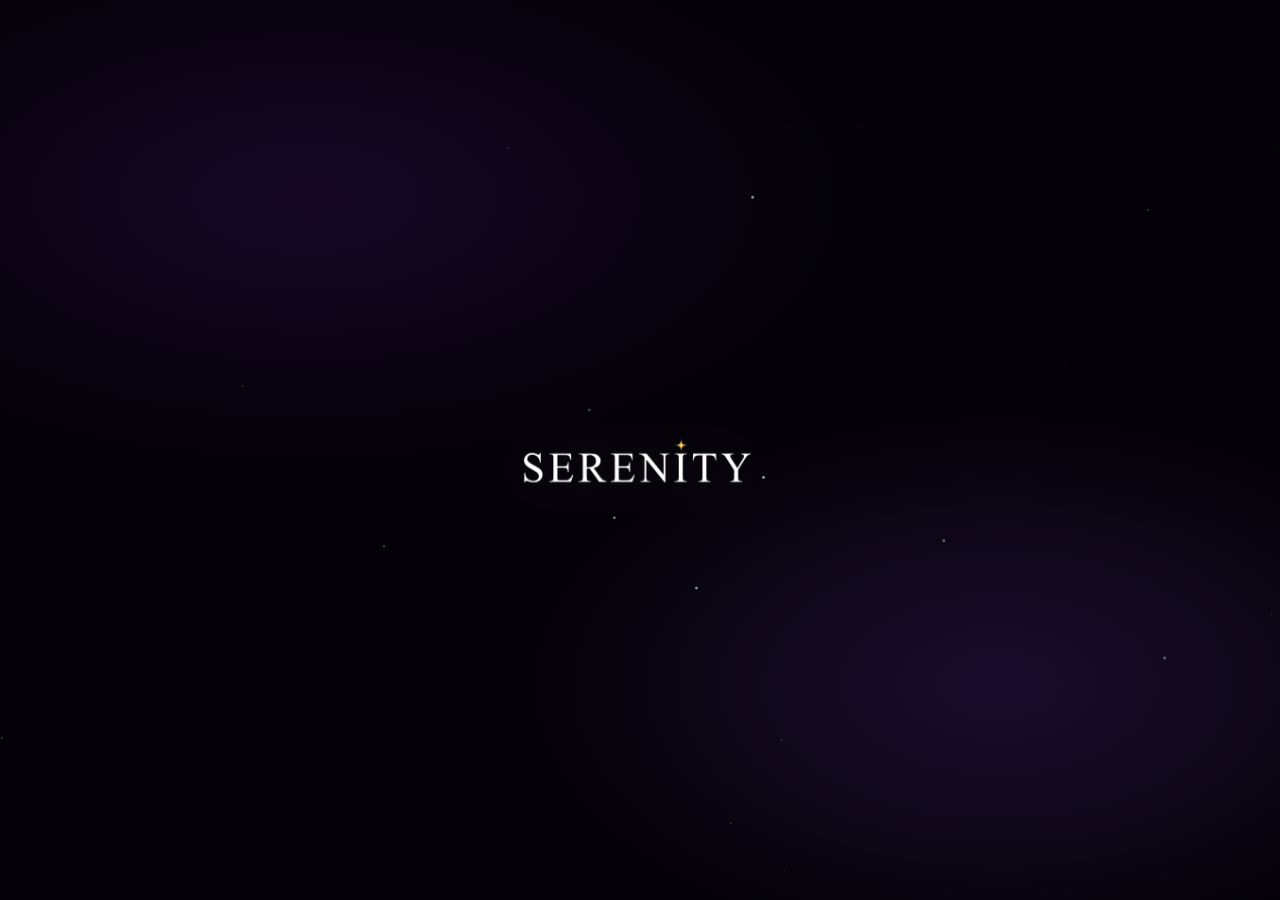
==== docs/index.html @ 7f27462a "refactor: update UI styling and content Enhance the Serenity flow component styling and refine the p" ====
<!doctype html>
<html lang="es" class="dark scroll-smooth">
  <head>
    <meta charset="UTF-8" />
    <meta name="viewport" content="width=device-width, initial-scale=1.0, viewport-fit=cover" />
    <title>Serenity</title>
    <meta
      name="description"
      content="Tienes un brillo único e irrepetible en esta galaxia. Descubre el significado, la desfragmentación del emblema y la historia detrás de la promoción Serenity."
    />
    <meta property="og:title" content="Serenity — Emblema y Manifiesto de Promoción" />
    <meta
      property="og:description"
      content="Tienes un brillo único e irrepetible en esta galaxia. Explora el emblema Serenity en una experiencia interactiva."
    />
    <meta property="og:type" content="website" />
    <meta name="twitter:card" content="summary_large_image" />
    <meta name="theme-color" content="#040208" />
    <link rel="preconnect" href="https://fonts.googleapis.com" />
    <link rel="preconnect" href="https://fonts.gstatic.com" crossorigin />
    <link
      href="https://fonts.googleapis.com/css2?family=Cormorant+Garamond:ital,wght@0,400;0,500;0,600;0,700;1,400;1,600&family=Plus+Jakarta+Sans:wght@400;500;600;700&display=swap"
      rel="stylesheet"
    />
    <script type="module" crossorigin src="./assets/index-DFd62iaF.js"></script>
    <link rel="stylesheet" crossorigin href="./assets/index-D1GmH9B_.css">
  </head>
  <body class="bg-[#040208] text-[#F5F0FC] antialiased selection:bg-[#D900FF]/30 selection:text-white">
    <div id="root"></div>
  </body>
</html>
---- docs/assets/index-D1GmH9B_.css ----
/*! tailwindcss v4.3.5 | MIT License | https://tailwindcss.com */
@layer properties{@supports (((-webkit-hyphens:none)) and (not (margin-trim:block))) or ((-moz-orient:inline) and (not (color:rgb(from red r g b)))){*,:before,:after,::backdrop{--tw-translate-x:0;--tw-translate-y:0;--tw-translate-z:0;--tw-rotate-x:initial;--tw-rotate-y:initial;--tw-rotate-z:initial;--tw-skew-x:initial;--tw-skew-y:initial;--tw-pan-x:initial;--tw-pan-y:initial;--tw-pinch-zoom:initial;--tw-space-y-reverse:0;--tw-border-style:solid;--tw-gradient-position:initial;--tw-gradient-from:#0000;--tw-gradient-via:#0000;--tw-gradient-to:#0000;--tw-gradient-stops:initial;--tw-gradient-via-stops:initial;--tw-gradient-from-position:0%;--tw-gradient-via-position:50%;--tw-gradient-to-position:100%;--tw-leading:initial;--tw-font-weight:initial;--tw-tracking:initial;--tw-shadow:0 0 #0000;--tw-shadow-color:initial;--tw-shadow-alpha:100%;--tw-inset-shadow:0 0 #0000;--tw-inset-shadow-color:initial;--tw-inset-shadow-alpha:100%;--tw-ring-color:initial;--tw-ring-shadow:0 0 #0000;--tw-inset-ring-color:initial;--tw-inset-ring-shadow:0 0 #0000;--tw-ring-inset:initial;--tw-ring-offset-width:0px;--tw-ring-offset-color:#fff;--tw-ring-offset-shadow:0 0 #0000;--tw-blur:initial;--tw-brightness:initial;--tw-contrast:initial;--tw-grayscale:initial;--tw-hue-rotate:initial;--tw-invert:initial;--tw-opacity:initial;--tw-saturate:initial;--tw-sepia:initial;--tw-drop-shadow:initial;--tw-drop-shadow-color:initial;--tw-drop-shadow-alpha:100%;--tw-drop-shadow-size:initial;--tw-backdrop-blur:initial;--tw-backdrop-brightness:initial;--tw-backdrop-contrast:initial;--tw-backdrop-grayscale:initial;--tw-backdrop-hue-rotate:initial;--tw-backdrop-invert:initial;--tw-backdrop-opacity:initial;--tw-backdrop-saturate:initial;--tw-backdrop-sepia:initial;--tw-duration:initial;--tw-ease:initial;--tw-scale-x:1;--tw-scale-y:1;--tw-scale-z:1;--tw-outline-style:solid}}}@layer theme{:root,:host{--font-sans:"Plus Jakarta Sans", ui-sans-serif, system-ui, -apple-system, sans-serif;--font-serif:"Cormorant Garamond", Georgia, Cambria, "Times New Roman", serif;--font-mono:ui-monospace, SFMono-Regular, Menlo, Monaco, Consolas, "Liberation Mono", "Courier New", monospace;--color-white:#fff;--spacing:.25rem;--text-xs:.75rem;--text-xs--line-height:calc(1 / .75);--text-sm:.875rem;--text-sm--line-height:calc(1.25 / .875);--text-base:1rem;--text-base--line-height:calc(1.5 / 1);--text-lg:1.125rem;--text-lg--line-height:calc(1.75 / 1.125);--text-xl:1.25rem;--text-xl--line-height:calc(1.75 / 1.25);--text-2xl:1.5rem;--text-2xl--line-height:calc(2 / 1.5);--text-3xl:1.875rem;--text-3xl--line-height:calc(2.25 / 1.875);--font-weight-medium:500;--font-weight-semibold:600;--tracking-tight:-.025em;--tracking-wide:.025em;--leading-tight:1.25;--leading-snug:1.375;--leading-relaxed:1.625;--radius-2xl:1rem;--radius-3xl:1.5rem;--ease-in:cubic-bezier(.4, 0, 1, 1);--ease-out:cubic-bezier(0, 0, .2, 1);--ease-in-out:cubic-bezier(.4, 0, .2, 1);--blur-md:12px;--blur-xl:24px;--blur-2xl:40px;--blur-3xl:64px;--default-transition-duration:.15s;--default-transition-timing-function:cubic-bezier(.4, 0, .2, 1);--default-font-family:var(--font-sans);--default-mono-font-family:var(--font-mono)}}@layer base{*,:after,:before,::backdrop{box-sizing:border-box;border:0 solid;margin:0;padding:0}::file-selector-button{box-sizing:border-box;border:0 solid;margin:0;padding:0}html,:host{-webkit-text-size-adjust:100%;tab-size:4;line-height:1.5;font-family:var(--default-font-family,-apple-system, BlinkMacSystemFont, "Segoe UI", Roboto, "Helvetica Neue", "Noto Sans", Arial, sans-serif, "Apple Color Emoji", "Segoe UI Emoji", "Segoe UI Symbol", "Noto Color Emoji");font-feature-settings:var(--default-font-feature-settings,normal);font-variation-settings:var(--default-font-variation-settings,normal);-webkit-tap-highlight-color:transparent}hr{height:0;color:inherit;border-top-width:1px}abbr:where([title]){-webkit-text-decoration:underline dotted;text-decoration:underline dotted}h1,h2,h3,h4,h5,h6{font-size:inherit;font-weight:inherit}a{color:inherit;-webkit-text-decoration:inherit;-webkit-text-decoration:inherit;-webkit-text-decoration:inherit;-webkit-text-decoration:inherit;text-decoration:inherit}b,strong{font-weight:bolder}code,kbd,samp,pre{font-family:var(--default-mono-font-family,ui-monospace, SFMono-Regular, Menlo, Monaco, Consolas, "Liberation Mono", "Courier New", monospace);font-feature-settings:var(--default-mono-font-feature-settings,normal);font-variation-settings:var(--default-mono-font-variation-settings,normal);font-size:1em}small{font-size:80%}sub,sup{vertical-align:baseline;font-size:75%;line-height:0;position:relative}sub{bottom:-.25em}sup{top:-.5em}table{text-indent:0;border-color:inherit;border-collapse:collapse}:-moz-focusring:where(:not(iframe)){outline:auto}progress{vertical-align:baseline}summary{display:list-item}ol,ul,menu{list-style:none}img,svg,video,canvas,audio,iframe,embed,object{vertical-align:middle;display:block}img,video{max-width:100%;height:auto}button,input,select,optgroup,textarea{font:inherit;font-feature-settings:inherit;font-variation-settings:inherit;letter-spacing:inherit;color:inherit;opacity:1;background-color:#0000;border-radius:0}::file-selector-button{font:inherit;font-feature-settings:inherit;font-variation-settings:inherit;letter-spacing:inherit;color:inherit;opacity:1;background-color:#0000;border-radius:0}:where(select:is([multiple],[size])) optgroup{font-weight:bolder}:where(select:is([multiple],[size])) optgroup option{padding-inline-start:20px}::file-selector-button{margin-inline-end:4px}::placeholder{opacity:1}@supports (not ((-webkit-appearance:-apple-pay-button))) or (contain-intrinsic-size:1px){::placeholder{color:currentColor}@supports (color:color-mix(in lab, red, red)){::placeholder{color:color-mix(in oklab, currentcolor 50%, transparent)}}}textarea{resize:vertical}::-webkit-search-decoration{-webkit-appearance:none}::-webkit-date-and-time-value{min-height:1lh;text-align:inherit}::-webkit-datetime-edit{display:inline-flex}::-webkit-datetime-edit-fields-wrapper{padding:0}::-webkit-datetime-edit{padding-block:0}::-webkit-datetime-edit-year-field{padding-block:0}::-webkit-datetime-edit-month-field{padding-block:0}::-webkit-datetime-edit-day-field{padding-block:0}::-webkit-datetime-edit-hour-field{padding-block:0}::-webkit-datetime-edit-minute-field{padding-block:0}::-webkit-datetime-edit-second-field{padding-block:0}::-webkit-datetime-edit-millisecond-field{padding-block:0}::-webkit-datetime-edit-meridiem-field{padding-block:0}::-webkit-calendar-picker-indicator{line-height:1}:-moz-ui-invalid{box-shadow:none}button,input:where([type=button],[type=reset],[type=submit]){appearance:button}::file-selector-button{appearance:button}::-webkit-inner-spin-button{height:auto}::-webkit-outer-spin-button{height:auto}[hidden]:where(:not([hidden=until-found])){display:none!important}html{color:#f5f0fc;font-family:var(--font-sans);-webkit-tap-highlight-color:transparent;background-color:#040208}body{background-color:#040208;overflow-x:clip}}@layer components;@layer utilities{.pointer-events-auto{pointer-events:auto}.pointer-events-none{pointer-events:none}.visible{visibility:visible}.absolute{position:absolute}.fixed{position:fixed}.relative{position:relative}.-inset-10{inset:calc(var(--spacing) * -10)}.inset-0{inset:0}.inset-x-0{inset-inline:0}.top-0{top:0}.top-1\/2{top:50%}.top-3{top:calc(var(--spacing) * 3)}.top-4{top:calc(var(--spacing) * 4)}.right-0{right:0}.right-4{right:calc(var(--spacing) * 4)}.left-3{left:calc(var(--spacing) * 3)}.z-0{z-index:0}.z-10{z-index:10}.z-20{z-index:20}.z-30{z-index:30}.z-50{z-index:50}.m-0{margin:0}.mx-auto{margin-inline:auto}.mt-0\.5{margin-top:calc(var(--spacing) * .5)}.mt-1{margin-top:var(--spacing)}.mt-3{margin-top:calc(var(--spacing) * 3)}.mt-3\.5{margin-top:calc(var(--spacing) * 3.5)}.mt-4{margin-top:calc(var(--spacing) * 4)}.mt-5{margin-top:calc(var(--spacing) * 5)}.mt-6{margin-top:calc(var(--spacing) * 6)}.mb-2{margin-bottom:calc(var(--spacing) * 2)}.block{display:block}.contents{display:contents}.flex{display:flex}.hidden{display:none}.inline{display:inline}.inline-block{display:inline-block}.aspect-square{aspect-ratio:1}.h-1\.5{height:calc(var(--spacing) * 1.5)}.h-3\.5{height:calc(var(--spacing) * 3.5)}.h-4{height:calc(var(--spacing) * 4)}.h-5{height:calc(var(--spacing) * 5)}.h-6{height:calc(var(--spacing) * 6)}.h-7{height:calc(var(--spacing) * 7)}.h-12{height:calc(var(--spacing) * 12)}.h-44{height:calc(var(--spacing) * 44)}.h-\[1px\]{height:1px}.h-\[100dvh\]{height:100dvh}.h-\[155px\]{height:155px}.h-\[170px\]{height:170px}.h-auto{height:auto}.h-full{height:100%}.h-px{height:1px}.min-h-\[44px\]{min-height:44px}.min-h-\[48px\]{min-height:48px}.min-h-\[100dvh\]{min-height:100dvh}.w-1\.5{width:calc(var(--spacing) * 1.5)}.w-3\.5{width:calc(var(--spacing) * 3.5)}.w-4{width:calc(var(--spacing) * 4)}.w-5{width:calc(var(--spacing) * 5)}.w-6{width:calc(var(--spacing) * 6)}.w-12{width:calc(var(--spacing) * 12)}.w-28{width:calc(var(--spacing) * 28)}.w-44{width:calc(var(--spacing) * 44)}.w-\[155px\]{width:155px}.w-\[170px\]{width:170px}.w-\[195px\]{width:195px}.w-full{width:100%}.max-w-\[260px\]{max-width:260px}.max-w-\[270px\]{max-width:270px}.max-w-\[310px\]{max-width:310px}.max-w-\[320px\]{max-width:320px}.max-w-\[330px\]{max-width:330px}.max-w-\[400px\]{max-width:400px}.max-w-\[440px\]{max-width:440px}.min-w-0{min-width:0}.min-w-\[28px\]{min-width:28px}.min-w-\[44px\]{min-width:44px}.flex-1{flex:1}.shrink-0{flex-shrink:0}.origin-center{transform-origin:50%}.-translate-y-1\/2{--tw-translate-y:calc(calc(1 / 2 * 100%) * -1);translate:var(--tw-translate-x) var(--tw-translate-y)}.transform{transform:var(--tw-rotate-x, ) var(--tw-rotate-y, ) var(--tw-rotate-z, ) var(--tw-skew-x, ) var(--tw-skew-y, )}.cursor-grab{cursor:grab}.cursor-pointer{cursor:pointer}.touch-pan-y{--tw-pan-y:pan-y;touch-action:var(--tw-pan-x, ) var(--tw-pan-y, ) var(--tw-pinch-zoom, )}.resize{resize:both}.flex-col{flex-direction:column}.items-center{align-items:center}.justify-between{justify-content:space-between}.justify-center{justify-content:center}.gap-1{gap:var(--spacing)}.gap-2{gap:calc(var(--spacing) * 2)}.gap-2\.5{gap:calc(var(--spacing) * 2.5)}.gap-3{gap:calc(var(--spacing) * 3)}.gap-3\.5{gap:calc(var(--spacing) * 3.5)}:where(.space-y-0\.5>:not(:last-child)){--tw-space-y-reverse:0;margin-block-start:calc(calc(var(--spacing) * .5) * var(--tw-space-y-reverse));margin-block-end:calc(calc(var(--spacing) * .5) * calc(1 - var(--tw-space-y-reverse)))}:where(.space-y-2\.5>:not(:last-child)){--tw-space-y-reverse:0;margin-block-start:calc(calc(var(--spacing) * 2.5) * var(--tw-space-y-reverse));margin-block-end:calc(calc(var(--spacing) * 2.5) * calc(1 - var(--tw-space-y-reverse)))}:where(.space-y-8>:not(:last-child)){--tw-space-y-reverse:0;margin-block-start:calc(calc(var(--spacing) * 8) * var(--tw-space-y-reverse));margin-block-end:calc(calc(var(--spacing) * 8) * calc(1 - var(--tw-space-y-reverse)))}.overflow-hidden{overflow:hidden}.scroll-smooth{scroll-behavior:smooth}.rounded-2xl{border-radius:var(--radius-2xl)}.rounded-3xl{border-radius:var(--radius-3xl)}.rounded-full{border-radius:2147483647px}.border{border-style:var(--tw-border-style);border-width:1px}.border-0{border-style:var(--tw-border-style);border-width:0}.border-b{border-bottom-style:var(--tw-border-style);border-bottom-width:1px}.border-\[\#e5d9f8\]\/10{border-color:oklab(90.4344% .0238599 -.0366159/.1)}.border-\[\#e5d9f8\]\/14{border-color:oklab(90.4344% .0238599 -.0366159/.14)}.border-\[\#e5d9f8\]\/15{border-color:oklab(90.4344% .0238599 -.0366159/.15)}.border-\[\#e5d9f8\]\/16{border-color:oklab(90.4344% .0238599 -.0366159/.16)}.border-\[\#e5d9f8\]\/20{border-color:oklab(90.4344% .0238599 -.0366159/.2)}.border-\[\#e5d9f8\]\/25{border-color:oklab(90.4344% .0238599 -.0366159/.25)}.bg-\[\#0b0714\]\/75{background-color:oklab(14.2489% .013359 -.0256052/.75)}.bg-\[\#0b0714\]\/80{background-color:oklab(14.2489% .013359 -.0256052/.8)}.bg-\[\#0b0714\]\/82{background-color:oklab(14.2489% .013359 -.0256052/.82)}.bg-\[\#0b0714\]\/85{background-color:oklab(14.2489% .013359 -.0256052/.85)}.bg-\[\#120c21\]\/80{background-color:oklab(17.5047% .0178559 -.0386848/.8)}.bg-\[\#120c21\]\/85{background-color:oklab(17.5047% .0178559 -.0386848/.85)}.bg-\[\#040208\]{background-color:#040208}.bg-\[\#040208\]\/72{background-color:oklab(9.77002% .0122431 -.0195265/.72)}.bg-\[\#040208\]\/88{background-color:oklab(9.77002% .0122431 -.0195265/.88)}.bg-\[\#82739e\]\/50{background-color:oklab(58.5388% .0337548 -.0576777/.5)}.bg-\[\#f5f0fc\]{background-color:#f5f0fc}.bg-\[\#f8f5fc\]{background-color:#f8f5fc}.bg-transparent{background-color:#0000}.bg-gradient-to-r{--tw-gradient-position:to right in oklab;background-image:linear-gradient(var(--tw-gradient-stops))}.from-transparent{--tw-gradient-from:transparent;--tw-gradient-stops:var(--tw-gradient-via-stops,var(--tw-gradient-position), var(--tw-gradient-from) var(--tw-gradient-from-position), var(--tw-gradient-to) var(--tw-gradient-to-position))}.via-\[\#b4a6cc\]\/25{--tw-gradient-via:oklab(74.9644% .029509 -.0474724/.25);--tw-gradient-via-stops:var(--tw-gradient-position), var(--tw-gradient-from) var(--tw-gradient-from-position), var(--tw-gradient-via) var(--tw-gradient-via-position), var(--tw-gradient-to) var(--tw-gradient-to-position);--tw-gradient-stops:var(--tw-gradient-via-stops)}.via-\[\#d900ff\]\/35{--tw-gradient-via:oklab(64.5806% .236631 -.200975/.35);--tw-gradient-via-stops:var(--tw-gradient-position), var(--tw-gradient-from) var(--tw-gradient-from-position), var(--tw-gradient-via) var(--tw-gradient-via-position), var(--tw-gradient-to) var(--tw-gradient-to-position);--tw-gradient-stops:var(--tw-gradient-via-stops)}.via-\[\#dceeff\]\/30{--tw-gradient-via:oklab(94.0917% -.0119105 -.0275108/.3);--tw-gradient-via-stops:var(--tw-gradient-position), var(--tw-gradient-from) var(--tw-gradient-from-position), var(--tw-gradient-via) var(--tw-gradient-via-position), var(--tw-gradient-to) var(--tw-gradient-to-position);--tw-gradient-stops:var(--tw-gradient-via-stops)}.via-\[\#e5d9f8\]\/35{--tw-gradient-via:oklab(90.4344% .0238599 -.0366159/.35);--tw-gradient-via-stops:var(--tw-gradient-position), var(--tw-gradient-from) var(--tw-gradient-from-position), var(--tw-gradient-via) var(--tw-gradient-via-position), var(--tw-gradient-to) var(--tw-gradient-to-position);--tw-gradient-stops:var(--tw-gradient-via-stops)}.to-transparent{--tw-gradient-to:transparent;--tw-gradient-stops:var(--tw-gradient-via-stops,var(--tw-gradient-position), var(--tw-gradient-from) var(--tw-gradient-from-position), var(--tw-gradient-to) var(--tw-gradient-to-position))}.object-contain{object-fit:contain}.p-0{padding:0}.p-2\.5{padding:calc(var(--spacing) * 2.5)}.p-4{padding:calc(var(--spacing) * 4)}.p-6{padding:calc(var(--spacing) * 6)}.px-0\.5{padding-inline:calc(var(--spacing) * .5)}.px-3\.5{padding-inline:calc(var(--spacing) * 3.5)}.px-5{padding-inline:calc(var(--spacing) * 5)}.px-6{padding-inline:calc(var(--spacing) * 6)}.px-7{padding-inline:calc(var(--spacing) * 7)}.py-2\.5{padding-block:calc(var(--spacing) * 2.5)}.py-3{padding-block:calc(var(--spacing) * 3)}.py-6{padding-block:calc(var(--spacing) * 6)}.py-7{padding-block:calc(var(--spacing) * 7)}.pt-1{padding-top:var(--spacing)}.pt-2{padding-top:calc(var(--spacing) * 2)}.pt-3{padding-top:calc(var(--spacing) * 3)}.pt-5{padding-top:calc(var(--spacing) * 5)}.pb-1{padding-bottom:var(--spacing)}.pb-2{padding-bottom:calc(var(--spacing) * 2)}.pb-3\.5{padding-bottom:calc(var(--spacing) * 3.5)}.pb-5{padding-bottom:calc(var(--spacing) * 5)}.pb-6{padding-bottom:calc(var(--spacing) * 6)}.text-center{text-align:center}.text-left{text-align:left}.font-serif{font-family:var(--font-serif)}.text-2xl{font-size:var(--text-2xl);line-height:var(--tw-leading,var(--text-2xl--line-height))}.text-3xl{font-size:var(--text-3xl);line-height:var(--tw-leading,var(--text-3xl--line-height))}.text-base{font-size:var(--text-base);line-height:var(--tw-leading,var(--text-base--line-height))}.text-lg{font-size:var(--text-lg);line-height:var(--tw-leading,var(--text-lg--line-height))}.text-sm{font-size:var(--text-sm);line-height:var(--tw-leading,var(--text-sm--line-height))}.text-xs{font-size:var(--text-xs);line-height:var(--tw-leading,var(--text-xs--line-height))}.text-\[11\.5px\]{font-size:11.5px}.text-\[11px\]{font-size:11px}.text-\[15px\]{font-size:15px}.leading-relaxed{--tw-leading:var(--leading-relaxed);line-height:var(--leading-relaxed)}.leading-snug{--tw-leading:var(--leading-snug);line-height:var(--leading-snug)}.leading-tight{--tw-leading:var(--leading-tight);line-height:var(--leading-tight)}.font-medium{--tw-font-weight:var(--font-weight-medium);font-weight:var(--font-weight-medium)}.font-semibold{--tw-font-weight:var(--font-weight-semibold);font-weight:var(--font-weight-semibold)}.tracking-\[0\.04em\]{--tw-tracking:.04em;letter-spacing:.04em}.tracking-\[0\.14em\]{--tw-tracking:.14em;letter-spacing:.14em}.tracking-\[0\.16em\]{--tw-tracking:.16em;letter-spacing:.16em}.tracking-tight{--tw-tracking:var(--tracking-tight);letter-spacing:var(--tracking-tight)}.tracking-wide{--tw-tracking:var(--tracking-wide);letter-spacing:var(--tracking-wide)}.\[text-wrap\:balance\]{text-wrap:balance}.text-\[\#5b189a\]{color:#5b189a}.text-\[\#040208\]{color:#040208}.text-\[\#82739e\]{color:#82739e}.text-\[\#F5F0FC\]{color:#f5f0fc}.text-\[\#a99bc4\]{color:#a99bc4}.text-\[\#b4a6cc\]{color:#b4a6cc}.text-\[\#cfc4e3\]{color:#cfc4e3}.text-\[\#d900ff\]{color:#d900ff}.text-\[\#dceeff\]{color:#dceeff}.text-\[\#e9e2f5\]{color:#e9e2f5}.text-\[\#f5f0fc\]{color:#f5f0fc}.uppercase{text-transform:uppercase}.italic{font-style:italic}.antialiased{-webkit-font-smoothing:antialiased;-moz-osx-font-smoothing:grayscale}.opacity-0{opacity:0}.shadow-\[0_0_10px_rgba\(245\,240\,252\,0\.5\)\]{--tw-shadow:0 0 10px var(--tw-shadow-color,#f5f0fc80);box-shadow:var(--tw-inset-shadow), var(--tw-inset-ring-shadow), var(--tw-ring-offset-shadow), var(--tw-ring-shadow), var(--tw-shadow)}.shadow-\[0_0_28px_rgba\(229\,217\,248\,0\.2\)\]{--tw-shadow:0 0 28px var(--tw-shadow-color,#e5d9f833);box-shadow:var(--tw-inset-shadow), var(--tw-inset-ring-shadow), var(--tw-ring-offset-shadow), var(--tw-ring-shadow), var(--tw-shadow)}.shadow-\[0_10px_30px_rgba\(0\,0\,0\,0\.45\)\]{--tw-shadow:0 10px 30px var(--tw-shadow-color,#00000073);box-shadow:var(--tw-inset-shadow), var(--tw-inset-ring-shadow), var(--tw-ring-offset-shadow), var(--tw-ring-shadow), var(--tw-shadow)}.shadow-\[0_20px_60px_rgba\(0\,0\,0\,0\.65\)\]{--tw-shadow:0 20px 60px var(--tw-shadow-color,#000000a6);box-shadow:var(--tw-inset-shadow), var(--tw-inset-ring-shadow), var(--tw-ring-offset-shadow), var(--tw-ring-shadow), var(--tw-shadow)}.shadow-\[0_24px_64px_rgba\(0\,0\,0\,0\.68\)\]{--tw-shadow:0 24px 64px var(--tw-shadow-color,#000000ad);box-shadow:var(--tw-inset-shadow), var(--tw-inset-ring-shadow), var(--tw-ring-offset-shadow), var(--tw-ring-shadow), var(--tw-shadow)}.blur{--tw-blur:blur(8px);filter:var(--tw-blur, ) var(--tw-brightness, ) var(--tw-contrast, ) var(--tw-grayscale, ) var(--tw-hue-rotate, ) var(--tw-invert, ) var(--tw-saturate, ) var(--tw-sepia, ) var(--tw-drop-shadow, )}.blur-3xl{--tw-blur:blur(var(--blur-3xl));filter:var(--tw-blur, ) var(--tw-brightness, ) var(--tw-contrast, ) var(--tw-grayscale, ) var(--tw-hue-rotate, ) var(--tw-invert, ) var(--tw-saturate, ) var(--tw-sepia, ) var(--tw-drop-shadow, )}.brightness-125{--tw-brightness:brightness(125%);filter:var(--tw-blur, ) var(--tw-brightness, ) var(--tw-contrast, ) var(--tw-grayscale, ) var(--tw-hue-rotate, ) var(--tw-invert, ) var(--tw-saturate, ) var(--tw-sepia, ) var(--tw-drop-shadow, )}.drop-shadow{--tw-drop-shadow-size:drop-shadow(0 1px 2px var(--tw-drop-shadow-color,#0000001a)) drop-shadow(0 1px 1px var(--tw-drop-shadow-color,#0000000f));--tw-drop-shadow:drop-shadow(0 1px 2px #0000001a) drop-shadow(0 1px 1px #0000000f);filter:var(--tw-blur, ) var(--tw-brightness, ) var(--tw-contrast, ) var(--tw-grayscale, ) var(--tw-hue-rotate, ) var(--tw-invert, ) var(--tw-saturate, ) var(--tw-sepia, ) var(--tw-drop-shadow, )}.drop-shadow-\[0_0_14px_rgba\(233\,226\,245\,0\.28\)\]{--tw-drop-shadow-size:drop-shadow(0 0 14px var(--tw-drop-shadow-color,#e9e2f547));--tw-drop-shadow:var(--tw-drop-shadow-size);filter:var(--tw-blur, ) var(--tw-brightness, ) var(--tw-contrast, ) var(--tw-grayscale, ) var(--tw-hue-rotate, ) var(--tw-invert, ) var(--tw-saturate, ) var(--tw-sepia, ) var(--tw-drop-shadow, )}.drop-shadow-\[0_0_16px_rgba\(220\,238\,255\,0\.48\)\]{--tw-drop-shadow-size:drop-shadow(0 0 16px var(--tw-drop-shadow-color,#dceeff7a));--tw-drop-shadow:var(--tw-drop-shadow-size);filter:var(--tw-blur, ) var(--tw-brightness, ) var(--tw-contrast, ) var(--tw-grayscale, ) var(--tw-hue-rotate, ) var(--tw-invert, ) var(--tw-saturate, ) var(--tw-sepia, ) var(--tw-drop-shadow, )}.drop-shadow-\[0_0_18px_rgba\(142\,68\,236\,0\.85\)\]{--tw-drop-shadow-size:drop-shadow(0 0 18px var(--tw-drop-shadow-color,#8e44ecd9));--tw-drop-shadow:var(--tw-drop-shadow-size);filter:var(--tw-blur, ) var(--tw-brightness, ) var(--tw-contrast, ) var(--tw-grayscale, ) var(--tw-hue-rotate, ) var(--tw-invert, ) var(--tw-saturate, ) var(--tw-sepia, ) var(--tw-drop-shadow, )}.drop-shadow-\[0_0_24px_rgba\(217\,0\,255\,0\.9\)\]{--tw-drop-shadow-size:drop-shadow(0 0 24px var(--tw-drop-shadow-color,#d900ffe6));--tw-drop-shadow:var(--tw-drop-shadow-size);filter:var(--tw-blur, ) var(--tw-brightness, ) var(--tw-contrast, ) var(--tw-grayscale, ) var(--tw-hue-rotate, ) var(--tw-invert, ) var(--tw-saturate, ) var(--tw-sepia, ) var(--tw-drop-shadow, )}.drop-shadow-\[0_0_24px_rgba\(245\,240\,252\,0\.18\)\]{--tw-drop-shadow-size:drop-shadow(0 0 24px var(--tw-drop-shadow-color,#f5f0fc2e));--tw-drop-shadow:var(--tw-drop-shadow-size);filter:var(--tw-blur, ) var(--tw-brightness, ) var(--tw-contrast, ) var(--tw-grayscale, ) var(--tw-hue-rotate, ) var(--tw-invert, ) var(--tw-saturate, ) var(--tw-sepia, ) var(--tw-drop-shadow, )}.filter{filter:var(--tw-blur, ) var(--tw-brightness, ) var(--tw-contrast, ) var(--tw-grayscale, ) var(--tw-hue-rotate, ) var(--tw-invert, ) var(--tw-saturate, ) var(--tw-sepia, ) var(--tw-drop-shadow, )}.filter\!{filter:var(--tw-blur, ) var(--tw-brightness, ) var(--tw-contrast, ) var(--tw-grayscale, ) var(--tw-hue-rotate, ) var(--tw-invert, ) var(--tw-saturate, ) var(--tw-sepia, ) var(--tw-drop-shadow, )!important}.backdrop-blur-2xl{--tw-backdrop-blur:blur(var(--blur-2xl));-webkit-backdrop-filter:var(--tw-backdrop-blur, ) var(--tw-backdrop-brightness, ) var(--tw-backdrop-contrast, ) var(--tw-backdrop-grayscale, ) var(--tw-backdrop-hue-rotate, ) var(--tw-backdrop-invert, ) var(--tw-backdrop-opacity, ) var(--tw-backdrop-saturate, ) var(--tw-backdrop-sepia, );backdrop-filter:var(--tw-backdrop-blur, ) var(--tw-backdrop-brightness, ) var(--tw-backdrop-contrast, ) var(--tw-backdrop-grayscale, ) var(--tw-backdrop-hue-rotate, ) var(--tw-backdrop-invert, ) var(--tw-backdrop-opacity, ) var(--tw-backdrop-saturate, ) var(--tw-backdrop-sepia, )}.backdrop-blur-md{--tw-backdrop-blur:blur(var(--blur-md));-webkit-backdrop-filter:var(--tw-backdrop-blur, ) var(--tw-backdrop-brightness, ) var(--tw-backdrop-contrast, ) var(--tw-backdrop-grayscale, ) var(--tw-backdrop-hue-rotate, ) var(--tw-backdrop-invert, ) var(--tw-backdrop-opacity, ) var(--tw-backdrop-saturate, ) var(--tw-backdrop-sepia, );backdrop-filter:var(--tw-backdrop-blur, ) var(--tw-backdrop-brightness, ) var(--tw-backdrop-contrast, ) var(--tw-backdrop-grayscale, ) var(--tw-backdrop-hue-rotate, ) var(--tw-backdrop-invert, ) var(--tw-backdrop-opacity, ) var(--tw-backdrop-saturate, ) var(--tw-backdrop-sepia, )}.backdrop-blur-xl{--tw-backdrop-blur:blur(var(--blur-xl));-webkit-backdrop-filter:var(--tw-backdrop-blur, ) var(--tw-backdrop-brightness, ) var(--tw-backdrop-contrast, ) var(--tw-backdrop-grayscale, ) var(--tw-backdrop-hue-rotate, ) var(--tw-backdrop-invert, ) var(--tw-backdrop-opacity, ) var(--tw-backdrop-saturate, ) var(--tw-backdrop-sepia, );backdrop-filter:var(--tw-backdrop-blur, ) var(--tw-backdrop-brightness, ) var(--tw-backdrop-contrast, ) var(--tw-backdrop-grayscale, ) var(--tw-backdrop-hue-rotate, ) var(--tw-backdrop-invert, ) var(--tw-backdrop-opacity, ) var(--tw-backdrop-saturate, ) var(--tw-backdrop-sepia, )}.transition{transition-property:color,background-color,border-color,outline-color,text-decoration-color,fill,stroke,--tw-gradient-from,--tw-gradient-via,--tw-gradient-to,opacity,box-shadow,transform,translate,scale,rotate,filter,-webkit-backdrop-filter,backdrop-filter,display,content-visibility,overlay,pointer-events;transition-timing-function:var(--tw-ease,var(--default-transition-timing-function));transition-duration:var(--tw-duration,var(--default-transition-duration))}.transition-all{transition-property:all;transition-timing-function:var(--tw-ease,var(--default-transition-timing-function));transition-duration:var(--tw-duration,var(--default-transition-duration))}.transition-colors{transition-property:color,background-color,border-color,outline-color,text-decoration-color,fill,stroke,--tw-gradient-from,--tw-gradient-via,--tw-gradient-to;transition-timing-function:var(--tw-ease,var(--default-transition-timing-function));transition-duration:var(--tw-duration,var(--default-transition-duration))}.transition-transform{transition-property:transform,translate,scale,rotate;transition-timing-function:var(--tw-ease,var(--default-transition-timing-function));transition-duration:var(--tw-duration,var(--default-transition-duration))}.duration-200{--tw-duration:.2s;transition-duration:.2s}.duration-300{--tw-duration:.3s;transition-duration:.3s}.ease-in{--tw-ease:var(--ease-in);transition-timing-function:var(--ease-in)}.ease-in-out{--tw-ease:var(--ease-in-out);transition-timing-function:var(--ease-in-out)}.ease-out{--tw-ease:var(--ease-out);transition-timing-function:var(--ease-out)}.select-none{-webkit-user-select:none;user-select:none}@media (hover:hover){:is(:where(.group):hover .group-hover\:translate-x-0\.5){--tw-translate-x:calc(var(--spacing) * .5);translate:var(--tw-translate-x) var(--tw-translate-y)}:is(:where(.group):hover .group-hover\:scale-110){--tw-scale-x:110%;--tw-scale-y:110%;--tw-scale-z:110%;scale:var(--tw-scale-x) var(--tw-scale-y)}}.selection\:bg-\[\#D900FF\]\/30 ::selection{background-color:oklab(64.5806% .236631 -.200975/.3)}.selection\:bg-\[\#D900FF\]\/30::selection{background-color:oklab(64.5806% .236631 -.200975/.3)}.selection\:text-white ::selection{color:var(--color-white)}.selection\:text-white::selection{color:var(--color-white)}@media (hover:hover){.hover\:border-\[\#e5d9f8\]\/35:hover{border-color:oklab(90.4344% .0238599 -.0366159/.35)}.hover\:border-\[\#e5d9f8\]\/45:hover{border-color:oklab(90.4344% .0238599 -.0366159/.45)}.hover\:bg-\[\#1a112d\]:hover{background-color:#1a112d}.hover\:bg-\[\#160e29\]:hover{background-color:#160e29}.hover\:bg-\[\#b4a6cc\]:hover{background-color:#b4a6cc}.hover\:bg-white:hover{background-color:var(--color-white)}.hover\:text-\[\#f5f0fc\]:hover{color:#f5f0fc}}.focus-visible\:outline-2:focus-visible{outline-style:var(--tw-outline-style);outline-width:2px}.focus-visible\:outline-offset-2:focus-visible{outline-offset:2px}.focus-visible\:outline-\[\#d900ff\]:focus-visible{outline-color:#d900ff}.focus-visible\:outline-\[\#f5f0fc\]:focus-visible{outline-color:#f5f0fc}.active\:scale-95:active{--tw-scale-x:95%;--tw-scale-y:95%;--tw-scale-z:95%;scale:var(--tw-scale-x) var(--tw-scale-y)}.active\:scale-\[0\.98\]:active{scale:.98}.active\:cursor-grabbing:active{cursor:grabbing}@media (width>=40rem){.sm\:h-13{height:calc(var(--spacing) * 13)}.sm\:h-\[170px\]{height:170px}.sm\:w-13{width:calc(var(--spacing) * 13)}.sm\:w-\[170px\]{width:170px}.sm\:w-\[220px\]{width:220px}.sm\:max-w-\[300px\]{max-width:300px}.sm\:gap-3{gap:calc(var(--spacing) * 3)}.sm\:gap-3\.5{gap:calc(var(--spacing) * 3.5)}.sm\:gap-4{gap:calc(var(--spacing) * 4)}.sm\:p-7{padding:calc(var(--spacing) * 7)}.sm\:px-4{padding-inline:calc(var(--spacing) * 4)}.sm\:px-7{padding-inline:calc(var(--spacing) * 7)}.sm\:py-3{padding-block:calc(var(--spacing) * 3)}.sm\:py-8{padding-block:calc(var(--spacing) * 8)}.sm\:pt-7{padding-top:calc(var(--spacing) * 7)}.sm\:pb-7{padding-bottom:calc(var(--spacing) * 7)}.sm\:pb-8{padding-bottom:calc(var(--spacing) * 8)}.sm\:text-3xl{font-size:var(--text-3xl);line-height:var(--tw-leading,var(--text-3xl--line-height))}.sm\:text-base{font-size:var(--text-base);line-height:var(--tw-leading,var(--text-base--line-height))}.sm\:text-lg{font-size:var(--text-lg);line-height:var(--tw-leading,var(--text-lg--line-height))}.sm\:text-xl{font-size:var(--text-xl);line-height:var(--tw-leading,var(--text-xl--line-height))}.sm\:text-xs{font-size:var(--text-xs);line-height:var(--tw-leading,var(--text-xs--line-height))}.sm\:text-\[15px\]{font-size:15px}}}.pb-safe{padding-bottom:max(1rem, env(safe-area-inset-bottom))}.pt-safe{padding-top:max(1rem, env(safe-area-inset-top))}@property --tw-translate-x{syntax:"*";inherits:false;initial-value:0}@property --tw-translate-y{syntax:"*";inherits:false;initial-value:0}@property --tw-translate-z{syntax:"*";inherits:false;initial-value:0}@property --tw-rotate-x{syntax:"*";inherits:false}@property --tw-rotate-y{syntax:"*";inherits:false}@property --tw-rotate-z{syntax:"*";inherits:false}@property --tw-skew-x{syntax:"*";inherits:false}@property --tw-skew-y{syntax:"*";inherits:false}@property --tw-pan-x{syntax:"*";inherits:false}@property --tw-pan-y{syntax:"*";inherits:false}@property --tw-pinch-zoom{syntax:"*";inherits:false}@property --tw-space-y-reverse{syntax:"*";inherits:false;initial-value:0}@property --tw-border-style{syntax:"*";inherits:false;initial-value:solid}@property --tw-gradient-position{syntax:"*";inherits:false}@property --tw-gradient-from{syntax:"<color>";inherits:false;initial-value:#0000}@property --tw-gradient-via{syntax:"<color>";inherits:false;initial-value:#0000}@property --tw-gradient-to{syntax:"<color>";inherits:false;initial-value:#0000}@property --tw-gradient-stops{syntax:"*";inherits:false}@property --tw-gradient-via-stops{syntax:"*";inherits:false}@property --tw-gradient-from-position{syntax:"<length-percentage>";inherits:false;initial-value:0%}@property --tw-gradient-via-position{syntax:"<length-percentage>";inherits:false;initial-value:50%}@property --tw-gradient-to-position{syntax:"<length-percentage>";inherits:false;initial-value:100%}@property --tw-leading{syntax:"*";inherits:false}@property --tw-font-weight{syntax:"*";inherits:false}@property --tw-tracking{syntax:"*";inherits:false}@property --tw-shadow{syntax:"*";inherits:false;initial-value:0 0 #0000}@property --tw-shadow-color{syntax:"*";inherits:false}@property --tw-shadow-alpha{syntax:"<percentage>";inherits:false;initial-value:100%}@property --tw-inset-shadow{syntax:"*";inherits:false;initial-value:0 0 #0000}@property --tw-inset-shadow-color{syntax:"*";inherits:false}@property --tw-inset-shadow-alpha{syntax:"<percentage>";inherits:false;initial-value:100%}@property --tw-ring-color{syntax:"*";inherits:false}@property --tw-ring-shadow{syntax:"*";inherits:false;initial-value:0 0 #0000}@property --tw-inset-ring-color{syntax:"*";inherits:false}@property --tw-inset-ring-shadow{syntax:"*";inherits:false;initial-value:0 0 #0000}@property --tw-ring-inset{syntax:"*";inherits:false}@property --tw-ring-offset-width{syntax:"<length>";inherits:false;initial-value:0}@property --tw-ring-offset-color{syntax:"*";inherits:false;initial-value:#fff}@property --tw-ring-offset-shadow{syntax:"*";inherits:false;initial-value:0 0 #0000}@property --tw-blur{syntax:"*";inherits:false}@property --tw-brightness{syntax:"*";inherits:false}@property --tw-contrast{syntax:"*";inherits:false}@property --tw-grayscale{syntax:"*";inherits:false}@property --tw-hue-rotate{syntax:"*";inherits:false}@property --tw-invert{syntax:"*";inherits:false}@property --tw-opacity{syntax:"*";inherits:false}@property --tw-saturate{syntax:"*";inherits:false}@property --tw-sepia{syntax:"*";inherits:false}@property --tw-drop-shadow{syntax:"*";inherits:false}@property --tw-drop-shadow-color{syntax:"*";inherits:false}@property --tw-drop-shadow-alpha{syntax:"<percentage>";inherits:false;initial-value:100%}@property --tw-drop-shadow-size{syntax:"*";inherits:false}@property --tw-backdrop-blur{syntax:"*";inherits:false}@property --tw-backdrop-brightness{syntax:"*";inherits:false}@property --tw-backdrop-contrast{syntax:"*";inherits:false}@property --tw-backdrop-grayscale{syntax:"*";inherits:false}@property --tw-backdrop-hue-rotate{syntax:"*";inherits:false}@property --tw-backdrop-invert{syntax:"*";inherits:false}@property --tw-backdrop-opacity{syntax:"*";inherits:false}@property --tw-backdrop-saturate{syntax:"*";inherits:false}@property --tw-backdrop-sepia{syntax:"*";inherits:false}@property --tw-duration{syntax:"*";inherits:false}@property --tw-ease{syntax:"*";inherits:false}@property --tw-scale-x{syntax:"*";inherits:false;initial-value:1}@property --tw-scale-y{syntax:"*";inherits:false;initial-value:1}@property --tw-scale-z{syntax:"*";inherits:false;initial-value:1}@property --tw-outline-style{syntax:"*";inherits:false;initial-value:solid}
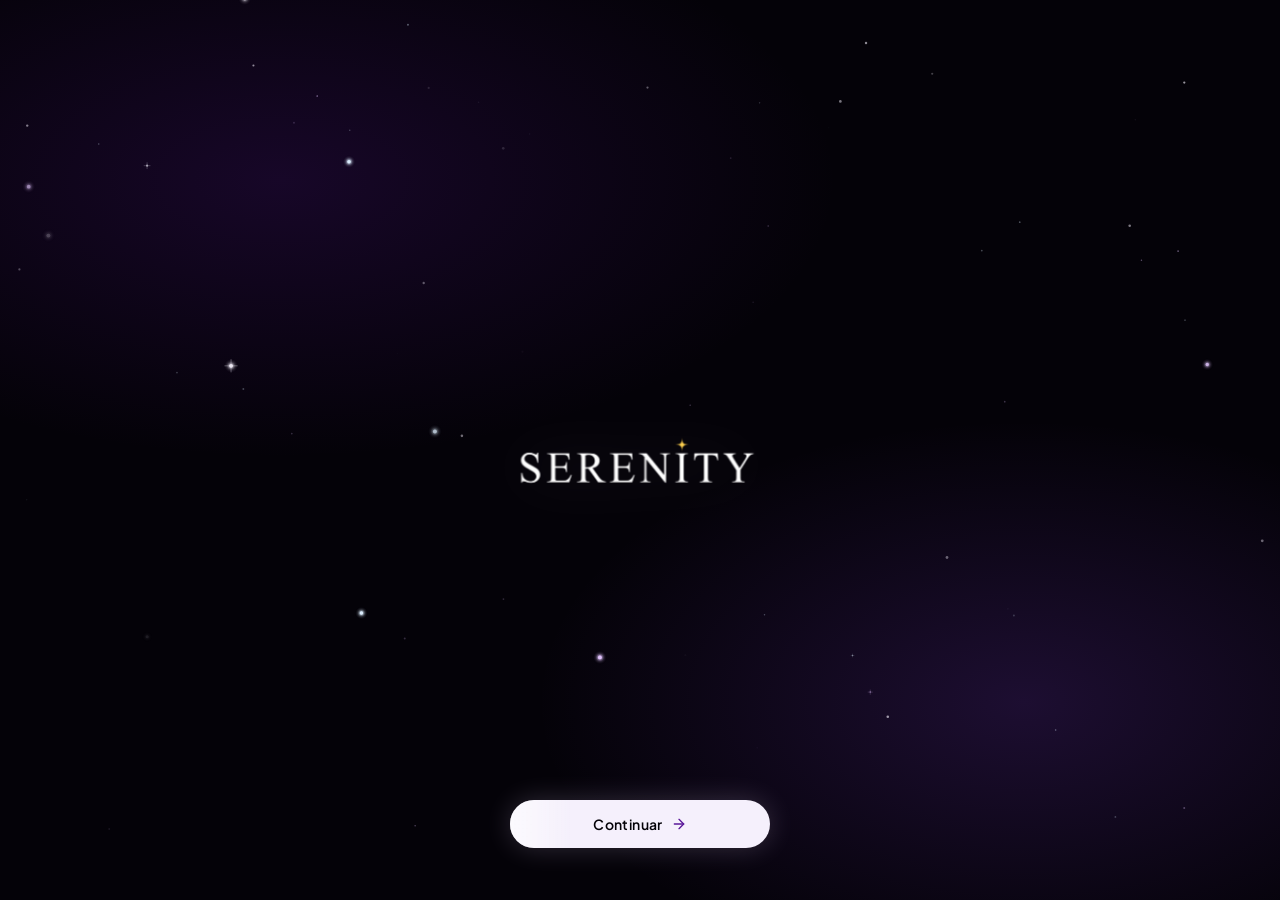
==== commit d5b916a8: "feat(ui): enhance cosmic backdrop and flow steps - Implement comet simulation and glow sprites in Co" ====
--- a/docs/index.html
+++ b/docs/index.html
@@ -22,8 +22,8 @@
       href="https://fonts.googleapis.com/css2?family=Cormorant+Garamond:ital,wght@0,400;0,500;0,600;0,700;1,400;1,600&family=Plus+Jakarta+Sans:wght@400;500;600;700&display=swap"
       rel="stylesheet"
     />
-    <script type="module" crossorigin src="./assets/index-DFd62iaF.js"></script>
-    <link rel="stylesheet" crossorigin href="./assets/index-D1GmH9B_.css">
+    <script type="module" crossorigin src="./assets/index-awFKhu5P.js"></script>
+    <link rel="stylesheet" crossorigin href="./assets/index-DwDJ4Ff8.css">
   </head>
   <body class="bg-[#040208] text-[#F5F0FC] antialiased selection:bg-[#D900FF]/30 selection:text-white">
     <div id="root"></div>
--- a/docs/assets/index-DwDJ4Ff8.css
+++ b/docs/assets/index-DwDJ4Ff8.css
@@ -0,0 +1,2 @@
+/*! tailwindcss v4.3.5 | MIT License | https://tailwindcss.com */
+@layer properties{@supports (((-webkit-hyphens:none)) and (not (margin-trim:block))) or ((-moz-orient:inline) and (not (color:rgb(from red r g b)))){*,:before,:after,::backdrop{--tw-translate-x:0;--tw-translate-y:0;--tw-translate-z:0;--tw-rotate-x:initial;--tw-rotate-y:initial;--tw-rotate-z:initial;--tw-skew-x:initial;--tw-skew-y:initial;--tw-pan-x:initial;--tw-pan-y:initial;--tw-pinch-zoom:initial;--tw-space-y-reverse:0;--tw-border-style:solid;--tw-gradient-position:initial;--tw-gradient-from:#0000;--tw-gradient-via:#0000;--tw-gradient-to:#0000;--tw-gradient-stops:initial;--tw-gradient-via-stops:initial;--tw-gradient-from-position:0%;--tw-gradient-via-position:50%;--tw-gradient-to-position:100%;--tw-leading:initial;--tw-font-weight:initial;--tw-tracking:initial;--tw-shadow:0 0 #0000;--tw-shadow-color:initial;--tw-shadow-alpha:100%;--tw-inset-shadow:0 0 #0000;--tw-inset-shadow-color:initial;--tw-inset-shadow-alpha:100%;--tw-ring-color:initial;--tw-ring-shadow:0 0 #0000;--tw-inset-ring-color:initial;--tw-inset-ring-shadow:0 0 #0000;--tw-ring-inset:initial;--tw-ring-offset-width:0px;--tw-ring-offset-color:#fff;--tw-ring-offset-shadow:0 0 #0000;--tw-blur:initial;--tw-brightness:initial;--tw-contrast:initial;--tw-grayscale:initial;--tw-hue-rotate:initial;--tw-invert:initial;--tw-opacity:initial;--tw-saturate:initial;--tw-sepia:initial;--tw-drop-shadow:initial;--tw-drop-shadow-color:initial;--tw-drop-shadow-alpha:100%;--tw-drop-shadow-size:initial;--tw-backdrop-blur:initial;--tw-backdrop-brightness:initial;--tw-backdrop-contrast:initial;--tw-backdrop-grayscale:initial;--tw-backdrop-hue-rotate:initial;--tw-backdrop-invert:initial;--tw-backdrop-opacity:initial;--tw-backdrop-saturate:initial;--tw-backdrop-sepia:initial;--tw-duration:initial;--tw-ease:initial;--tw-scale-x:1;--tw-scale-y:1;--tw-scale-z:1;--tw-outline-style:solid}}}@layer theme{:root,:host{--font-sans:"Plus Jakarta Sans", ui-sans-serif, system-ui, -apple-system, sans-serif;--font-serif:"Cormorant Garamond", Georgia, Cambria, "Times New Roman", serif;--font-mono:ui-monospace, SFMono-Regular, Menlo, Monaco, Consolas, "Liberation Mono", "Courier New", monospace;--color-white:#fff;--spacing:.25rem;--text-xs:.75rem;--text-xs--line-height:calc(1 / .75);--text-sm:.875rem;--text-sm--line-height:calc(1.25 / .875);--text-base:1rem;--text-base--line-height:calc(1.5 / 1);--text-lg:1.125rem;--text-lg--line-height:calc(1.75 / 1.125);--text-xl:1.25rem;--text-xl--line-height:calc(1.75 / 1.25);--text-2xl:1.5rem;--text-2xl--line-height:calc(2 / 1.5);--text-3xl:1.875rem;--text-3xl--line-height:calc(2.25 / 1.875);--text-4xl:2.25rem;--text-4xl--line-height:calc(2.5 / 2.25);--font-weight-medium:500;--font-weight-semibold:600;--tracking-tight:-.025em;--tracking-wide:.025em;--leading-tight:1.25;--leading-snug:1.375;--leading-relaxed:1.625;--radius-2xl:1rem;--radius-3xl:1.5rem;--ease-in:cubic-bezier(.4, 0, 1, 1);--ease-out:cubic-bezier(0, 0, .2, 1);--ease-in-out:cubic-bezier(.4, 0, .2, 1);--blur-md:12px;--blur-xl:24px;--blur-2xl:40px;--blur-3xl:64px;--default-transition-duration:.15s;--default-transition-timing-function:cubic-bezier(.4, 0, .2, 1);--default-font-family:var(--font-sans);--default-mono-font-family:var(--font-mono)}}@layer base{*,:after,:before,::backdrop{box-sizing:border-box;border:0 solid;margin:0;padding:0}::file-selector-button{box-sizing:border-box;border:0 solid;margin:0;padding:0}html,:host{-webkit-text-size-adjust:100%;tab-size:4;line-height:1.5;font-family:var(--default-font-family,-apple-system, BlinkMacSystemFont, "Segoe UI", Roboto, "Helvetica Neue", "Noto Sans", Arial, sans-serif, "Apple Color Emoji", "Segoe UI Emoji", "Segoe UI Symbol", "Noto Color Emoji");font-feature-settings:var(--default-font-feature-settings,normal);font-variation-settings:var(--default-font-variation-settings,normal);-webkit-tap-highlight-color:transparent}hr{height:0;color:inherit;border-top-width:1px}abbr:where([title]){-webkit-text-decoration:underline dotted;text-decoration:underline dotted}h1,h2,h3,h4,h5,h6{font-size:inherit;font-weight:inherit}a{color:inherit;-webkit-text-decoration:inherit;-webkit-text-decoration:inherit;-webkit-text-decoration:inherit;-webkit-text-decoration:inherit;text-decoration:inherit}b,strong{font-weight:bolder}code,kbd,samp,pre{font-family:var(--default-mono-font-family,ui-monospace, SFMono-Regular, Menlo, Monaco, Consolas, "Liberation Mono", "Courier New", monospace);font-feature-settings:var(--default-mono-font-feature-settings,normal);font-variation-settings:var(--default-mono-font-variation-settings,normal);font-size:1em}small{font-size:80%}sub,sup{vertical-align:baseline;font-size:75%;line-height:0;position:relative}sub{bottom:-.25em}sup{top:-.5em}table{text-indent:0;border-color:inherit;border-collapse:collapse}:-moz-focusring:where(:not(iframe)){outline:auto}progress{vertical-align:baseline}summary{display:list-item}ol,ul,menu{list-style:none}img,svg,video,canvas,audio,iframe,embed,object{vertical-align:middle;display:block}img,video{max-width:100%;height:auto}button,input,select,optgroup,textarea{font:inherit;font-feature-settings:inherit;font-variation-settings:inherit;letter-spacing:inherit;color:inherit;opacity:1;background-color:#0000;border-radius:0}::file-selector-button{font:inherit;font-feature-settings:inherit;font-variation-settings:inherit;letter-spacing:inherit;color:inherit;opacity:1;background-color:#0000;border-radius:0}:where(select:is([multiple],[size])) optgroup{font-weight:bolder}:where(select:is([multiple],[size])) optgroup option{padding-inline-start:20px}::file-selector-button{margin-inline-end:4px}::placeholder{opacity:1}@supports (not ((-webkit-appearance:-apple-pay-button))) or (contain-intrinsic-size:1px){::placeholder{color:currentColor}@supports (color:color-mix(in lab, red, red)){::placeholder{color:color-mix(in oklab, currentcolor 50%, transparent)}}}textarea{resize:vertical}::-webkit-search-decoration{-webkit-appearance:none}::-webkit-date-and-time-value{min-height:1lh;text-align:inherit}::-webkit-datetime-edit{display:inline-flex}::-webkit-datetime-edit-fields-wrapper{padding:0}::-webkit-datetime-edit{padding-block:0}::-webkit-datetime-edit-year-field{padding-block:0}::-webkit-datetime-edit-month-field{padding-block:0}::-webkit-datetime-edit-day-field{padding-block:0}::-webkit-datetime-edit-hour-field{padding-block:0}::-webkit-datetime-edit-minute-field{padding-block:0}::-webkit-datetime-edit-second-field{padding-block:0}::-webkit-datetime-edit-millisecond-field{padding-block:0}::-webkit-datetime-edit-meridiem-field{padding-block:0}::-webkit-calendar-picker-indicator{line-height:1}:-moz-ui-invalid{box-shadow:none}button,input:where([type=button],[type=reset],[type=submit]){appearance:button}::file-selector-button{appearance:button}::-webkit-inner-spin-button{height:auto}::-webkit-outer-spin-button{height:auto}[hidden]:where(:not([hidden=until-found])){display:none!important}html{color:#f5f0fc;font-family:var(--font-sans);-webkit-tap-highlight-color:transparent;background-color:#040208}body{background-color:#040208;overflow-x:clip}}@layer components;@layer utilities{.pointer-events-auto{pointer-events:auto}.pointer-events-none{pointer-events:none}.visible{visibility:visible}.absolute{position:absolute}.fixed{position:fixed}.relative{position:relative}.-inset-10{inset:calc(var(--spacing) * -10)}.inset-0{inset:0}.inset-2{inset:calc(var(--spacing) * 2)}.-inset-x-10{inset-inline:calc(var(--spacing) * -10)}.inset-x-0{inset-inline:0}.-inset-y-6{inset-block:calc(var(--spacing) * -6)}.inset-y-0{inset-block:0}.top-0{top:0}.top-1\/2{top:50%}.top-3{top:calc(var(--spacing) * 3)}.top-4{top:calc(var(--spacing) * 4)}.right-0{right:0}.right-4{right:calc(var(--spacing) * 4)}.bottom-0{bottom:0}.left-0{left:0}.left-3{left:calc(var(--spacing) * 3)}.z-0{z-index:0}.z-10{z-index:10}.z-20{z-index:20}.z-30{z-index:30}.z-50{z-index:50}.m-0{margin:0}.mx-auto{margin-inline:auto}.mt-0\.5{margin-top:calc(var(--spacing) * .5)}.mt-1{margin-top:var(--spacing)}.mt-3{margin-top:calc(var(--spacing) * 3)}.mt-3\.5{margin-top:calc(var(--spacing) * 3.5)}.mt-4{margin-top:calc(var(--spacing) * 4)}.mt-5{margin-top:calc(var(--spacing) * 5)}.mt-6{margin-top:calc(var(--spacing) * 6)}.mb-2{margin-bottom:calc(var(--spacing) * 2)}.block{display:block}.contents{display:contents}.flex{display:flex}.hidden{display:none}.inline{display:inline}.inline-block{display:inline-block}.aspect-square{aspect-ratio:1}.h-1\.5{height:calc(var(--spacing) * 1.5)}.h-3\.5{height:calc(var(--spacing) * 3.5)}.h-4{height:calc(var(--spacing) * 4)}.h-5{height:calc(var(--spacing) * 5)}.h-6{height:calc(var(--spacing) * 6)}.h-7{height:calc(var(--spacing) * 7)}.h-12{height:calc(var(--spacing) * 12)}.h-44{height:calc(var(--spacing) * 44)}.h-\[1px\]{height:1px}.h-\[100dvh\]{height:100dvh}.h-\[155px\]{height:155px}.h-\[170px\]{height:170px}.h-auto{height:auto}.h-full{height:100%}.h-px{height:1px}.min-h-\[44px\]{min-height:44px}.min-h-\[48px\]{min-height:48px}.min-h-\[100dvh\]{min-height:100dvh}.w-1\.5{width:calc(var(--spacing) * 1.5)}.w-1\/2{width:50%}.w-3\.5{width:calc(var(--spacing) * 3.5)}.w-4{width:calc(var(--spacing) * 4)}.w-5{width:calc(var(--spacing) * 5)}.w-6{width:calc(var(--spacing) * 6)}.w-12{width:calc(var(--spacing) * 12)}.w-16{width:calc(var(--spacing) * 16)}.w-44{width:calc(var(--spacing) * 44)}.w-\[155px\]{width:155px}.w-\[170px\]{width:170px}.w-\[195px\]{width:195px}.w-full{width:100%}.max-w-\[260px\]{max-width:260px}.max-w-\[270px\]{max-width:270px}.max-w-\[310px\]{max-width:310px}.max-w-\[320px\]{max-width:320px}.max-w-\[340px\]{max-width:340px}.max-w-\[400px\]{max-width:400px}.max-w-\[440px\]{max-width:440px}.min-w-0{min-width:0}.min-w-\[28px\]{min-width:28px}.min-w-\[44px\]{min-width:44px}.flex-1{flex:1}.shrink-0{flex-shrink:0}.origin-center{transform-origin:50%}.-translate-y-1\/2{--tw-translate-y:calc(calc(1 / 2 * 100%) * -1);translate:var(--tw-translate-x) var(--tw-translate-y)}.-skew-x-12{--tw-skew-x:skewX(calc(12deg * -1));transform:var(--tw-rotate-x, ) var(--tw-rotate-y, ) var(--tw-rotate-z, ) var(--tw-skew-x, ) var(--tw-skew-y, )}.transform{transform:var(--tw-rotate-x, ) var(--tw-rotate-y, ) var(--tw-rotate-z, ) var(--tw-skew-x, ) var(--tw-skew-y, )}.cursor-grab{cursor:grab}.cursor-pointer{cursor:pointer}.touch-pan-y{--tw-pan-y:pan-y;touch-action:var(--tw-pan-x, ) var(--tw-pan-y, ) var(--tw-pinch-zoom, )}.resize{resize:both}.flex-col{flex-direction:column}.items-center{align-items:center}.justify-between{justify-content:space-between}.justify-center{justify-content:center}.justify-end{justify-content:flex-end}.gap-1{gap:var(--spacing)}.gap-2{gap:calc(var(--spacing) * 2)}.gap-2\.5{gap:calc(var(--spacing) * 2.5)}.gap-3{gap:calc(var(--spacing) * 3)}.gap-3\.5{gap:calc(var(--spacing) * 3.5)}:where(.space-y-0\.5>:not(:last-child)){--tw-space-y-reverse:0;margin-block-start:calc(calc(var(--spacing) * .5) * var(--tw-space-y-reverse));margin-block-end:calc(calc(var(--spacing) * .5) * calc(1 - var(--tw-space-y-reverse)))}:where(.space-y-4>:not(:last-child)){--tw-space-y-reverse:0;margin-block-start:calc(calc(var(--spacing) * 4) * var(--tw-space-y-reverse));margin-block-end:calc(calc(var(--spacing) * 4) * calc(1 - var(--tw-space-y-reverse)))}.overflow-hidden{overflow:hidden}.scroll-smooth{scroll-behavior:smooth}.rounded-2xl{border-radius:var(--radius-2xl)}.rounded-3xl{border-radius:var(--radius-3xl)}.rounded-full{border-radius:2147483647px}.border{border-style:var(--tw-border-style);border-width:1px}.border-0{border-style:var(--tw-border-style);border-width:0}.border-\[\#e5d9f8\]\/14{border-color:oklab(90.4344% .0238599 -.0366159/.14)}.border-\[\#e5d9f8\]\/15{border-color:oklab(90.4344% .0238599 -.0366159/.15)}.border-\[\#e5d9f8\]\/16{border-color:oklab(90.4344% .0238599 -.0366159/.16)}.border-\[\#e5d9f8\]\/20{border-color:oklab(90.4344% .0238599 -.0366159/.2)}.border-\[\#e5d9f8\]\/25{border-color:oklab(90.4344% .0238599 -.0366159/.25)}.border-\[\#e5d9f8\]\/30{border-color:oklab(90.4344% .0238599 -.0366159/.3)}.bg-\[\#0b0714\]\/75{background-color:oklab(14.2489% .013359 -.0256052/.75)}.bg-\[\#0b0714\]\/80{background-color:oklab(14.2489% .013359 -.0256052/.8)}.bg-\[\#0b0714\]\/82{background-color:oklab(14.2489% .013359 -.0256052/.82)}.bg-\[\#0b0714\]\/85{background-color:oklab(14.2489% .013359 -.0256052/.85)}.bg-\[\#120c21\]\/80{background-color:oklab(17.5047% .0178559 -.0386848/.8)}.bg-\[\#120c21\]\/85{background-color:oklab(17.5047% .0178559 -.0386848/.85)}.bg-\[\#040208\]{background-color:#040208}.bg-\[\#040208\]\/72{background-color:oklab(9.77002% .0122431 -.0195265/.72)}.bg-\[\#040208\]\/88{background-color:oklab(9.77002% .0122431 -.0195265/.88)}.bg-\[\#82739e\]\/50{background-color:oklab(58.5388% .0337548 -.0576777/.5)}.bg-\[\#e5d9f8\]\/14{background-color:oklab(90.4344% .0238599 -.0366159/.14)}.bg-\[\#f5f0fc\]{background-color:#f5f0fc}.bg-\[\#f8f5fc\]{background-color:#f8f5fc}.bg-transparent{background-color:#0000}.bg-gradient-to-r{--tw-gradient-position:to right in oklab;background-image:linear-gradient(var(--tw-gradient-stops))}.from-transparent{--tw-gradient-from:transparent;--tw-gradient-stops:var(--tw-gradient-via-stops,var(--tw-gradient-position), var(--tw-gradient-from) var(--tw-gradient-from-position), var(--tw-gradient-to) var(--tw-gradient-to-position))}.via-\[\#b4a6cc\]\/25{--tw-gradient-via:oklab(74.9644% .029509 -.0474724/.25);--tw-gradient-via-stops:var(--tw-gradient-position), var(--tw-gradient-from) var(--tw-gradient-from-position), var(--tw-gradient-via) var(--tw-gradient-via-position), var(--tw-gradient-to) var(--tw-gradient-to-position);--tw-gradient-stops:var(--tw-gradient-via-stops)}.via-\[\#d900ff\]\/35{--tw-gradient-via:oklab(64.5806% .236631 -.200975/.35);--tw-gradient-via-stops:var(--tw-gradient-position), var(--tw-gradient-from) var(--tw-gradient-from-position), var(--tw-gradient-via) var(--tw-gradient-via-position), var(--tw-gradient-to) var(--tw-gradient-to-position);--tw-gradient-stops:var(--tw-gradient-via-stops)}.via-\[\#d900ff\]\/55{--tw-gradient-via:oklab(64.5806% .236631 -.200975/.55);--tw-gradient-via-stops:var(--tw-gradient-position), var(--tw-gradient-from) var(--tw-gradient-from-position), var(--tw-gradient-via) var(--tw-gradient-via-position), var(--tw-gradient-to) var(--tw-gradient-to-position);--tw-gradient-stops:var(--tw-gradient-via-stops)}.via-\[\#dceeff\]\/30{--tw-gradient-via:oklab(94.0917% -.0119105 -.0275108/.3);--tw-gradient-via-stops:var(--tw-gradient-position), var(--tw-gradient-from) var(--tw-gradient-from-position), var(--tw-gradient-via) var(--tw-gradient-via-position), var(--tw-gradient-to) var(--tw-gradient-to-position);--tw-gradient-stops:var(--tw-gradient-via-stops)}.via-\[\#dceeff\]\/55{--tw-gradient-via:oklab(94.0917% -.0119105 -.0275108/.55);--tw-gradient-via-stops:var(--tw-gradient-position), var(--tw-gradient-from) var(--tw-gradient-from-position), var(--tw-gradient-via) var(--tw-gradient-via-position), var(--tw-gradient-to) var(--tw-gradient-to-position);--tw-gradient-stops:var(--tw-gradient-via-stops)}.via-white\/70{--tw-gradient-via:#ffffffb3}@supports (color:color-mix(in lab, red, red)){.via-white\/70{--tw-gradient-via:color-mix(in oklab, var(--color-white) 70%, transparent)}}.via-white\/70{--tw-gradient-via-stops:var(--tw-gradient-position), var(--tw-gradient-from) var(--tw-gradient-from-position), var(--tw-gradient-via) var(--tw-gradient-via-position), var(--tw-gradient-to) var(--tw-gradient-to-position);--tw-gradient-stops:var(--tw-gradient-via-stops)}.to-transparent{--tw-gradient-to:transparent;--tw-gradient-stops:var(--tw-gradient-via-stops,var(--tw-gradient-position), var(--tw-gradient-from) var(--tw-gradient-from-position), var(--tw-gradient-to) var(--tw-gradient-to-position))}.object-contain{object-fit:contain}.p-0{padding:0}.p-2\.5{padding:calc(var(--spacing) * 2.5)}.p-4{padding:calc(var(--spacing) * 4)}.p-6{padding:calc(var(--spacing) * 6)}.px-0\.5{padding-inline:calc(var(--spacing) * .5)}.px-2{padding-inline:calc(var(--spacing) * 2)}.px-3\.5{padding-inline:calc(var(--spacing) * 3.5)}.px-5{padding-inline:calc(var(--spacing) * 5)}.px-6{padding-inline:calc(var(--spacing) * 6)}.px-7{padding-inline:calc(var(--spacing) * 7)}.py-2\.5{padding-block:calc(var(--spacing) * 2.5)}.py-3{padding-block:calc(var(--spacing) * 3)}.py-6{padding-block:calc(var(--spacing) * 6)}.py-7{padding-block:calc(var(--spacing) * 7)}.pt-1{padding-top:var(--spacing)}.pt-2{padding-top:calc(var(--spacing) * 2)}.pt-3{padding-top:calc(var(--spacing) * 3)}.pt-5{padding-top:calc(var(--spacing) * 5)}.pb-1{padding-bottom:var(--spacing)}.pb-2{padding-bottom:calc(var(--spacing) * 2)}.pb-3\.5{padding-bottom:calc(var(--spacing) * 3.5)}.pb-5{padding-bottom:calc(var(--spacing) * 5)}.pb-6{padding-bottom:calc(var(--spacing) * 6)}.pb-7{padding-bottom:calc(var(--spacing) * 7)}.text-center{text-align:center}.text-left{text-align:left}.font-serif{font-family:var(--font-serif)}.text-2xl{font-size:var(--text-2xl);line-height:var(--tw-leading,var(--text-2xl--line-height))}.text-3xl{font-size:var(--text-3xl);line-height:var(--tw-leading,var(--text-3xl--line-height))}.text-base{font-size:var(--text-base);line-height:var(--tw-leading,var(--text-base--line-height))}.text-lg{font-size:var(--text-lg);line-height:var(--tw-leading,var(--text-lg--line-height))}.text-sm{font-size:var(--text-sm);line-height:var(--tw-leading,var(--text-sm--line-height))}.text-xs{font-size:var(--text-xs);line-height:var(--tw-leading,var(--text-xs--line-height))}.text-\[11\.5px\]{font-size:11.5px}.text-\[11px\]{font-size:11px}.text-\[15px\]{font-size:15px}.leading-relaxed{--tw-leading:var(--leading-relaxed);line-height:var(--leading-relaxed)}.leading-snug{--tw-leading:var(--leading-snug);line-height:var(--leading-snug)}.leading-tight{--tw-leading:var(--leading-tight);line-height:var(--leading-tight)}.font-medium{--tw-font-weight:var(--font-weight-medium);font-weight:var(--font-weight-medium)}.font-semibold{--tw-font-weight:var(--font-weight-semibold);font-weight:var(--font-weight-semibold)}.tracking-\[0\.04em\]{--tw-tracking:.04em;letter-spacing:.04em}.tracking-\[0\.14em\]{--tw-tracking:.14em;letter-spacing:.14em}.tracking-\[0\.18em\]{--tw-tracking:.18em;letter-spacing:.18em}.tracking-tight{--tw-tracking:var(--tracking-tight);letter-spacing:var(--tracking-tight)}.tracking-wide{--tw-tracking:var(--tracking-wide);letter-spacing:var(--tracking-wide)}.\[text-wrap\:balance\]{text-wrap:balance}.text-\[\#5b189a\]{color:#5b189a}.text-\[\#040208\]{color:#040208}.text-\[\#82739e\]{color:#82739e}.text-\[\#F5F0FC\]{color:#f5f0fc}.text-\[\#a99bc4\]{color:#a99bc4}.text-\[\#b4a6cc\]{color:#b4a6cc}.text-\[\#cfc4e3\]{color:#cfc4e3}.text-\[\#d900ff\]{color:#d900ff}.text-\[\#dceeff\]{color:#dceeff}.text-\[\#e9e2f5\]{color:#e9e2f5}.text-\[\#f5f0fc\]{color:#f5f0fc}.uppercase{text-transform:uppercase}.italic{font-style:italic}.antialiased{-webkit-font-smoothing:antialiased;-moz-osx-font-smoothing:grayscale}.opacity-0{opacity:0}.shadow-\[0_0_10px_rgba\(245\,240\,252\,0\.5\)\]{--tw-shadow:0 0 10px var(--tw-shadow-color,#f5f0fc80);box-shadow:var(--tw-inset-shadow), var(--tw-inset-ring-shadow), var(--tw-ring-offset-shadow), var(--tw-ring-shadow), var(--tw-shadow)}.shadow-\[0_0_28px_rgba\(229\,217\,248\,0\.2\)\]{--tw-shadow:0 0 28px var(--tw-shadow-color,#e5d9f833);box-shadow:var(--tw-inset-shadow), var(--tw-inset-ring-shadow), var(--tw-ring-offset-shadow), var(--tw-ring-shadow), var(--tw-shadow)}.shadow-\[0_10px_30px_rgba\(0\,0\,0\,0\.45\)\]{--tw-shadow:0 10px 30px var(--tw-shadow-color,#00000073);box-shadow:var(--tw-inset-shadow), var(--tw-inset-ring-shadow), var(--tw-ring-offset-shadow), var(--tw-ring-shadow), var(--tw-shadow)}.shadow-\[0_20px_60px_rgba\(0\,0\,0\,0\.65\)\]{--tw-shadow:0 20px 60px var(--tw-shadow-color,#000000a6);box-shadow:var(--tw-inset-shadow), var(--tw-inset-ring-shadow), var(--tw-ring-offset-shadow), var(--tw-ring-shadow), var(--tw-shadow)}.shadow-\[0_24px_64px_rgba\(0\,0\,0\,0\.68\)\]{--tw-shadow:0 24px 64px var(--tw-shadow-color,#000000ad);box-shadow:var(--tw-inset-shadow), var(--tw-inset-ring-shadow), var(--tw-ring-offset-shadow), var(--tw-ring-shadow), var(--tw-shadow)}.ring{--tw-ring-shadow:var(--tw-ring-inset, ) 0 0 0 calc(1px + var(--tw-ring-offset-width)) var(--tw-ring-color,currentcolor);box-shadow:var(--tw-inset-shadow), var(--tw-inset-ring-shadow), var(--tw-ring-offset-shadow), var(--tw-ring-shadow), var(--tw-shadow)}.blur{--tw-blur:blur(8px);filter:var(--tw-blur, ) var(--tw-brightness, ) var(--tw-contrast, ) var(--tw-grayscale, ) var(--tw-hue-rotate, ) var(--tw-invert, ) var(--tw-saturate, ) var(--tw-sepia, ) var(--tw-drop-shadow, )}.blur-2xl{--tw-blur:blur(var(--blur-2xl));filter:var(--tw-blur, ) var(--tw-brightness, ) var(--tw-contrast, ) var(--tw-grayscale, ) var(--tw-hue-rotate, ) var(--tw-invert, ) var(--tw-saturate, ) var(--tw-sepia, ) var(--tw-drop-shadow, )}.blur-3xl{--tw-blur:blur(var(--blur-3xl));filter:var(--tw-blur, ) var(--tw-brightness, ) var(--tw-contrast, ) var(--tw-grayscale, ) var(--tw-hue-rotate, ) var(--tw-invert, ) var(--tw-saturate, ) var(--tw-sepia, ) var(--tw-drop-shadow, )}.brightness-125{--tw-brightness:brightness(125%);filter:var(--tw-blur, ) var(--tw-brightness, ) var(--tw-contrast, ) var(--tw-grayscale, ) var(--tw-hue-rotate, ) var(--tw-invert, ) var(--tw-saturate, ) var(--tw-sepia, ) var(--tw-drop-shadow, )}.drop-shadow{--tw-drop-shadow-size:drop-shadow(0 1px 2px var(--tw-drop-shadow-color,#0000001a)) drop-shadow(0 1px 1px var(--tw-drop-shadow-color,#0000000f));--tw-drop-shadow:drop-shadow(0 1px 2px #0000001a) drop-shadow(0 1px 1px #0000000f);filter:var(--tw-blur, ) var(--tw-brightness, ) var(--tw-contrast, ) var(--tw-grayscale, ) var(--tw-hue-rotate, ) var(--tw-invert, ) var(--tw-saturate, ) var(--tw-sepia, ) var(--tw-drop-shadow, )}.drop-shadow-\[0_0_14px_rgba\(233\,226\,245\,0\.28\)\]{--tw-drop-shadow-size:drop-shadow(0 0 14px var(--tw-drop-shadow-color,#e9e2f547));--tw-drop-shadow:var(--tw-drop-shadow-size);filter:var(--tw-blur, ) var(--tw-brightness, ) var(--tw-contrast, ) var(--tw-grayscale, ) var(--tw-hue-rotate, ) var(--tw-invert, ) var(--tw-saturate, ) var(--tw-sepia, ) var(--tw-drop-shadow, )}.drop-shadow-\[0_0_16px_rgba\(220\,238\,255\,0\.48\)\]{--tw-drop-shadow-size:drop-shadow(0 0 16px var(--tw-drop-shadow-color,#dceeff7a));--tw-drop-shadow:var(--tw-drop-shadow-size);filter:var(--tw-blur, ) var(--tw-brightness, ) var(--tw-contrast, ) var(--tw-grayscale, ) var(--tw-hue-rotate, ) var(--tw-invert, ) var(--tw-saturate, ) var(--tw-sepia, ) var(--tw-drop-shadow, )}.drop-shadow-\[0_0_18px_rgba\(142\,68\,236\,0\.85\)\]{--tw-drop-shadow-size:drop-shadow(0 0 18px var(--tw-drop-shadow-color,#8e44ecd9));--tw-drop-shadow:var(--tw-drop-shadow-size);filter:var(--tw-blur, ) var(--tw-brightness, ) var(--tw-contrast, ) var(--tw-grayscale, ) var(--tw-hue-rotate, ) var(--tw-invert, ) var(--tw-saturate, ) var(--tw-sepia, ) var(--tw-drop-shadow, )}.drop-shadow-\[0_0_24px_rgba\(217\,0\,255\,0\.9\)\]{--tw-drop-shadow-size:drop-shadow(0 0 24px var(--tw-drop-shadow-color,#d900ffe6));--tw-drop-shadow:var(--tw-drop-shadow-size);filter:var(--tw-blur, ) var(--tw-brightness, ) var(--tw-contrast, ) var(--tw-grayscale, ) var(--tw-hue-rotate, ) var(--tw-invert, ) var(--tw-saturate, ) var(--tw-sepia, ) var(--tw-drop-shadow, )}.drop-shadow-\[0_0_24px_rgba\(245\,240\,252\,0\.18\)\]{--tw-drop-shadow-size:drop-shadow(0 0 24px var(--tw-drop-shadow-color,#f5f0fc2e));--tw-drop-shadow:var(--tw-drop-shadow-size);filter:var(--tw-blur, ) var(--tw-brightness, ) var(--tw-contrast, ) var(--tw-grayscale, ) var(--tw-hue-rotate, ) var(--tw-invert, ) var(--tw-saturate, ) var(--tw-sepia, ) var(--tw-drop-shadow, )}.filter{filter:var(--tw-blur, ) var(--tw-brightness, ) var(--tw-contrast, ) var(--tw-grayscale, ) var(--tw-hue-rotate, ) var(--tw-invert, ) var(--tw-saturate, ) var(--tw-sepia, ) var(--tw-drop-shadow, )}.filter\!{filter:var(--tw-blur, ) var(--tw-brightness, ) var(--tw-contrast, ) var(--tw-grayscale, ) var(--tw-hue-rotate, ) var(--tw-invert, ) var(--tw-saturate, ) var(--tw-sepia, ) var(--tw-drop-shadow, )!important}.backdrop-blur-2xl{--tw-backdrop-blur:blur(var(--blur-2xl));-webkit-backdrop-filter:var(--tw-backdrop-blur, ) var(--tw-backdrop-brightness, ) var(--tw-backdrop-contrast, ) var(--tw-backdrop-grayscale, ) var(--tw-backdrop-hue-rotate, ) var(--tw-backdrop-invert, ) var(--tw-backdrop-opacity, ) var(--tw-backdrop-saturate, ) var(--tw-backdrop-sepia, );backdrop-filter:var(--tw-backdrop-blur, ) var(--tw-backdrop-brightness, ) var(--tw-backdrop-contrast, ) var(--tw-backdrop-grayscale, ) var(--tw-backdrop-hue-rotate, ) var(--tw-backdrop-invert, ) var(--tw-backdrop-opacity, ) var(--tw-backdrop-saturate, ) var(--tw-backdrop-sepia, )}.backdrop-blur-md{--tw-backdrop-blur:blur(var(--blur-md));-webkit-backdrop-filter:var(--tw-backdrop-blur, ) var(--tw-backdrop-brightness, ) var(--tw-backdrop-contrast, ) var(--tw-backdrop-grayscale, ) var(--tw-backdrop-hue-rotate, ) var(--tw-backdrop-invert, ) var(--tw-backdrop-opacity, ) var(--tw-backdrop-saturate, ) var(--tw-backdrop-sepia, );backdrop-filter:var(--tw-backdrop-blur, ) var(--tw-backdrop-brightness, ) var(--tw-backdrop-contrast, ) var(--tw-backdrop-grayscale, ) var(--tw-backdrop-hue-rotate, ) var(--tw-backdrop-invert, ) var(--tw-backdrop-opacity, ) var(--tw-backdrop-saturate, ) var(--tw-backdrop-sepia, )}.backdrop-blur-xl{--tw-backdrop-blur:blur(var(--blur-xl));-webkit-backdrop-filter:var(--tw-backdrop-blur, ) var(--tw-backdrop-brightness, ) var(--tw-backdrop-contrast, ) var(--tw-backdrop-grayscale, ) var(--tw-backdrop-hue-rotate, ) var(--tw-backdrop-invert, ) var(--tw-backdrop-opacity, ) var(--tw-backdrop-saturate, ) var(--tw-backdrop-sepia, );backdrop-filter:var(--tw-backdrop-blur, ) var(--tw-backdrop-brightness, ) var(--tw-backdrop-contrast, ) var(--tw-backdrop-grayscale, ) var(--tw-backdrop-hue-rotate, ) var(--tw-backdrop-invert, ) var(--tw-backdrop-opacity, ) var(--tw-backdrop-saturate, ) var(--tw-backdrop-sepia, )}.transition{transition-property:color,background-color,border-color,outline-color,text-decoration-color,fill,stroke,--tw-gradient-from,--tw-gradient-via,--tw-gradient-to,opacity,box-shadow,transform,translate,scale,rotate,filter,-webkit-backdrop-filter,backdrop-filter,display,content-visibility,overlay,pointer-events;transition-timing-function:var(--tw-ease,var(--default-transition-timing-function));transition-duration:var(--tw-duration,var(--default-transition-duration))}.transition-all{transition-property:all;transition-timing-function:var(--tw-ease,var(--default-transition-timing-function));transition-duration:var(--tw-duration,var(--default-transition-duration))}.transition-colors{transition-property:color,background-color,border-color,outline-color,text-decoration-color,fill,stroke,--tw-gradient-from,--tw-gradient-via,--tw-gradient-to;transition-timing-function:var(--tw-ease,var(--default-transition-timing-function));transition-duration:var(--tw-duration,var(--default-transition-duration))}.transition-transform{transition-property:transform,translate,scale,rotate;transition-timing-function:var(--tw-ease,var(--default-transition-timing-function));transition-duration:var(--tw-duration,var(--default-transition-duration))}.duration-200{--tw-duration:.2s;transition-duration:.2s}.duration-300{--tw-duration:.3s;transition-duration:.3s}.ease-in{--tw-ease:var(--ease-in);transition-timing-function:var(--ease-in)}.ease-in-out{--tw-ease:var(--ease-in-out);transition-timing-function:var(--ease-in-out)}.ease-out{--tw-ease:var(--ease-out);transition-timing-function:var(--ease-out)}.will-change-transform{will-change:transform}.contain-strict{contain:strict}.select-none{-webkit-user-select:none;user-select:none}@media (hover:hover){:is(:where(.group):hover .group-hover\:translate-x-0\.5){--tw-translate-x:calc(var(--spacing) * .5);translate:var(--tw-translate-x) var(--tw-translate-y)}:is(:where(.group):hover .group-hover\:scale-110){--tw-scale-x:110%;--tw-scale-y:110%;--tw-scale-z:110%;scale:var(--tw-scale-x) var(--tw-scale-y)}}.selection\:bg-\[\#D900FF\]\/30 ::selection{background-color:oklab(64.5806% .236631 -.200975/.3)}.selection\:bg-\[\#D900FF\]\/30::selection{background-color:oklab(64.5806% .236631 -.200975/.3)}.selection\:text-white ::selection{color:var(--color-white)}.selection\:text-white::selection{color:var(--color-white)}@media (hover:hover){.hover\:border-\[\#e5d9f8\]\/35:hover{border-color:oklab(90.4344% .0238599 -.0366159/.35)}.hover\:border-\[\#e5d9f8\]\/45:hover{border-color:oklab(90.4344% .0238599 -.0366159/.45)}.hover\:bg-\[\#1a112d\]:hover{background-color:#1a112d}.hover\:bg-\[\#160e29\]:hover{background-color:#160e29}.hover\:bg-\[\#b4a6cc\]:hover{background-color:#b4a6cc}.hover\:bg-white:hover{background-color:var(--color-white)}.hover\:text-\[\#f5f0fc\]:hover{color:#f5f0fc}}.focus-visible\:outline-2:focus-visible{outline-style:var(--tw-outline-style);outline-width:2px}.focus-visible\:outline-offset-2:focus-visible{outline-offset:2px}.focus-visible\:outline-\[\#d900ff\]:focus-visible{outline-color:#d900ff}.focus-visible\:outline-\[\#f5f0fc\]:focus-visible{outline-color:#f5f0fc}.active\:scale-95:active{--tw-scale-x:95%;--tw-scale-y:95%;--tw-scale-z:95%;scale:var(--tw-scale-x) var(--tw-scale-y)}.active\:scale-\[0\.98\]:active{scale:.98}.active\:cursor-grabbing:active{cursor:grabbing}@media (width>=40rem){.sm\:h-13{height:calc(var(--spacing) * 13)}.sm\:h-\[170px\]{height:170px}.sm\:w-13{width:calc(var(--spacing) * 13)}.sm\:w-\[170px\]{width:170px}.sm\:w-\[220px\]{width:220px}.sm\:max-w-\[300px\]{max-width:300px}.sm\:gap-3{gap:calc(var(--spacing) * 3)}.sm\:gap-3\.5{gap:calc(var(--spacing) * 3.5)}.sm\:gap-4{gap:calc(var(--spacing) * 4)}.sm\:p-7{padding:calc(var(--spacing) * 7)}.sm\:px-4{padding-inline:calc(var(--spacing) * 4)}.sm\:px-7{padding-inline:calc(var(--spacing) * 7)}.sm\:py-3{padding-block:calc(var(--spacing) * 3)}.sm\:py-8{padding-block:calc(var(--spacing) * 8)}.sm\:pt-7{padding-top:calc(var(--spacing) * 7)}.sm\:pb-7{padding-bottom:calc(var(--spacing) * 7)}.sm\:pb-8{padding-bottom:calc(var(--spacing) * 8)}.sm\:pb-9{padding-bottom:calc(var(--spacing) * 9)}.sm\:text-3xl{font-size:var(--text-3xl);line-height:var(--tw-leading,var(--text-3xl--line-height))}.sm\:text-4xl{font-size:var(--text-4xl);line-height:var(--tw-leading,var(--text-4xl--line-height))}.sm\:text-base{font-size:var(--text-base);line-height:var(--tw-leading,var(--text-base--line-height))}.sm\:text-lg{font-size:var(--text-lg);line-height:var(--tw-leading,var(--text-lg--line-height))}.sm\:text-xl{font-size:var(--text-xl);line-height:var(--tw-leading,var(--text-xl--line-height))}.sm\:text-xs{font-size:var(--text-xs);line-height:var(--tw-leading,var(--text-xs--line-height))}.sm\:text-\[15px\]{font-size:15px}}}.pb-safe{padding-bottom:max(1rem, env(safe-area-inset-bottom))}.pt-safe{padding-top:max(1rem, env(safe-area-inset-top))}@property --tw-translate-x{syntax:"*";inherits:false;initial-value:0}@property --tw-translate-y{syntax:"*";inherits:false;initial-value:0}@property --tw-translate-z{syntax:"*";inherits:false;initial-value:0}@property --tw-rotate-x{syntax:"*";inherits:false}@property --tw-rotate-y{syntax:"*";inherits:false}@property --tw-rotate-z{syntax:"*";inherits:false}@property --tw-skew-x{syntax:"*";inherits:false}@property --tw-skew-y{syntax:"*";inherits:false}@property --tw-pan-x{syntax:"*";inherits:false}@property --tw-pan-y{syntax:"*";inherits:false}@property --tw-pinch-zoom{syntax:"*";inherits:false}@property --tw-space-y-reverse{syntax:"*";inherits:false;initial-value:0}@property --tw-border-style{syntax:"*";inherits:false;initial-value:solid}@property --tw-gradient-position{syntax:"*";inherits:false}@property --tw-gradient-from{syntax:"<color>";inherits:false;initial-value:#0000}@property --tw-gradient-via{syntax:"<color>";inherits:false;initial-value:#0000}@property --tw-gradient-to{syntax:"<color>";inherits:false;initial-value:#0000}@property --tw-gradient-stops{syntax:"*";inherits:false}@property --tw-gradient-via-stops{syntax:"*";inherits:false}@property --tw-gradient-from-position{syntax:"<length-percentage>";inherits:false;initial-value:0%}@property --tw-gradient-via-position{syntax:"<length-percentage>";inherits:false;initial-value:50%}@property --tw-gradient-to-position{syntax:"<length-percentage>";inherits:false;initial-value:100%}@property --tw-leading{syntax:"*";inherits:false}@property --tw-font-weight{syntax:"*";inherits:false}@property --tw-tracking{syntax:"*";inherits:false}@property --tw-shadow{syntax:"*";inherits:false;initial-value:0 0 #0000}@property --tw-shadow-color{syntax:"*";inherits:false}@property --tw-shadow-alpha{syntax:"<percentage>";inherits:false;initial-value:100%}@property --tw-inset-shadow{syntax:"*";inherits:false;initial-value:0 0 #0000}@property --tw-inset-shadow-color{syntax:"*";inherits:false}@property --tw-inset-shadow-alpha{syntax:"<percentage>";inherits:false;initial-value:100%}@property --tw-ring-color{syntax:"*";inherits:false}@property --tw-ring-shadow{syntax:"*";inherits:false;initial-value:0 0 #0000}@property --tw-inset-ring-color{syntax:"*";inherits:false}@property --tw-inset-ring-shadow{syntax:"*";inherits:false;initial-value:0 0 #0000}@property --tw-ring-inset{syntax:"*";inherits:false}@property --tw-ring-offset-width{syntax:"<length>";inherits:false;initial-value:0}@property --tw-ring-offset-color{syntax:"*";inherits:false;initial-value:#fff}@property --tw-ring-offset-shadow{syntax:"*";inherits:false;initial-value:0 0 #0000}@property --tw-blur{syntax:"*";inherits:false}@property --tw-brightness{syntax:"*";inherits:false}@property --tw-contrast{syntax:"*";inherits:false}@property --tw-grayscale{syntax:"*";inherits:false}@property --tw-hue-rotate{syntax:"*";inherits:false}@property --tw-invert{syntax:"*";inherits:false}@property --tw-opacity{syntax:"*";inherits:false}@property --tw-saturate{syntax:"*";inherits:false}@property --tw-sepia{syntax:"*";inherits:false}@property --tw-drop-shadow{syntax:"*";inherits:false}@property --tw-drop-shadow-color{syntax:"*";inherits:false}@property --tw-drop-shadow-alpha{syntax:"<percentage>";inherits:false;initial-value:100%}@property --tw-drop-shadow-size{syntax:"*";inherits:false}@property --tw-backdrop-blur{syntax:"*";inherits:false}@property --tw-backdrop-brightness{syntax:"*";inherits:false}@property --tw-backdrop-contrast{syntax:"*";inherits:false}@property --tw-backdrop-grayscale{syntax:"*";inherits:false}@property --tw-backdrop-hue-rotate{syntax:"*";inherits:false}@property --tw-backdrop-invert{syntax:"*";inherits:false}@property --tw-backdrop-opacity{syntax:"*";inherits:false}@property --tw-backdrop-saturate{syntax:"*";inherits:false}@property --tw-backdrop-sepia{syntax:"*";inherits:false}@property --tw-duration{syntax:"*";inherits:false}@property --tw-ease{syntax:"*";inherits:false}@property --tw-scale-x{syntax:"*";inherits:false;initial-value:1}@property --tw-scale-y{syntax:"*";inherits:false;initial-value:1}@property --tw-scale-z{syntax:"*";inherits:false;initial-value:1}@property --tw-outline-style{syntax:"*";inherits:false;initial-value:solid}
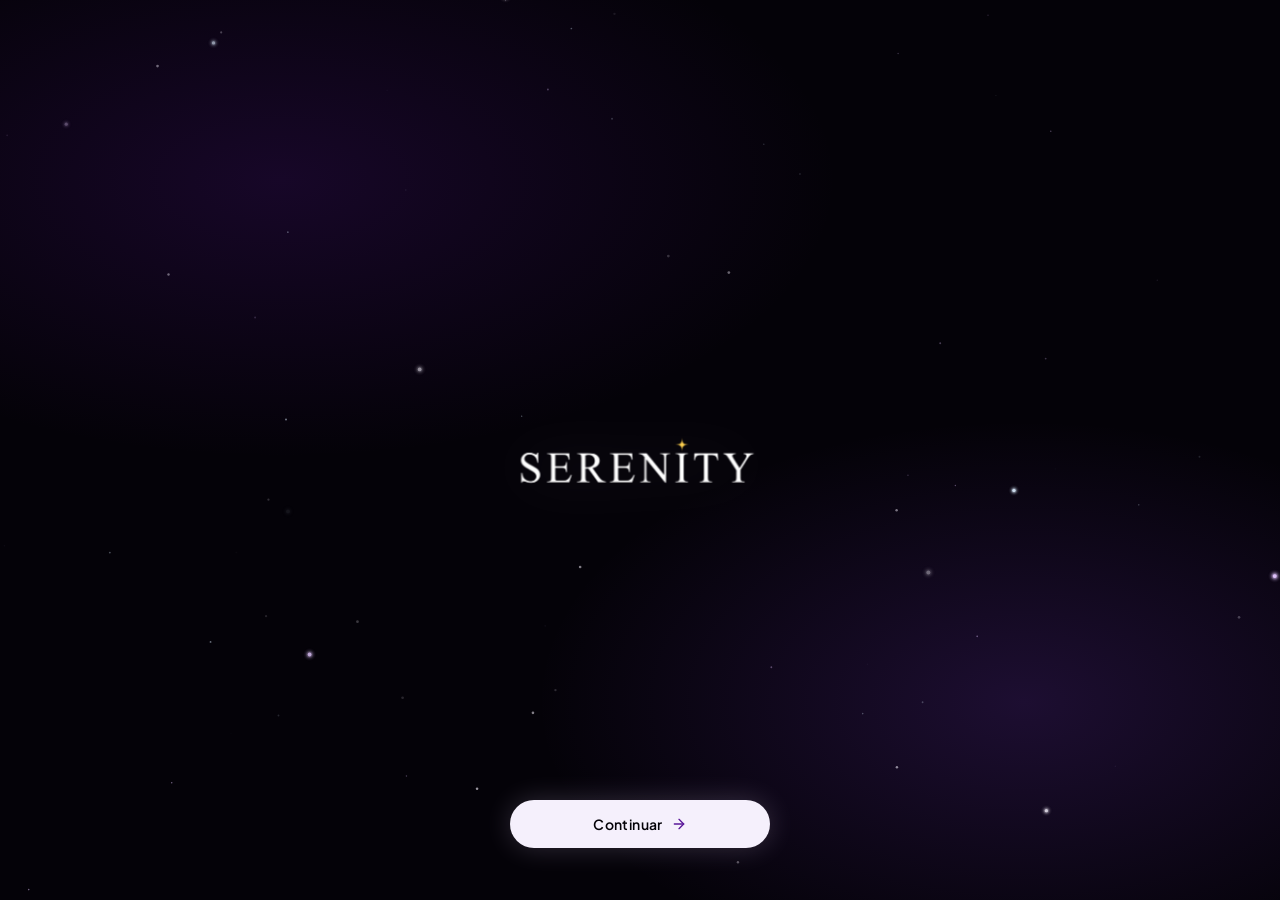
==== commit 1df1f5ec: "perf: optimize asset loading and entrance animations Implemented a robust asset preloading system us" ====
--- a/docs/index.html
+++ b/docs/index.html
@@ -22,8 +22,8 @@
       href="https://fonts.googleapis.com/css2?family=Cormorant+Garamond:ital,wght@0,400;0,500;0,600;0,700;1,400;1,600&family=Plus+Jakarta+Sans:wght@400;500;600;700&display=swap"
       rel="stylesheet"
     />
-    <script type="module" crossorigin src="./assets/index-awFKhu5P.js"></script>
-    <link rel="stylesheet" crossorigin href="./assets/index-DwDJ4Ff8.css">
+    <script type="module" crossorigin src="./assets/index-Daz0_n4R.js"></script>
+    <link rel="stylesheet" crossorigin href="./assets/index-32PZeTsF.css">
   </head>
   <body class="bg-[#040208] text-[#F5F0FC] antialiased selection:bg-[#D900FF]/30 selection:text-white">
     <div id="root"></div>
--- a/docs/assets/index-32PZeTsF.css
+++ b/docs/assets/index-32PZeTsF.css
@@ -0,0 +1,2 @@
+/*! tailwindcss v4.3.5 | MIT License | https://tailwindcss.com */
+@layer properties{@supports (((-webkit-hyphens:none)) and (not (margin-trim:block))) or ((-moz-orient:inline) and (not (color:rgb(from red r g b)))){*,:before,:after,::backdrop{--tw-translate-x:0;--tw-translate-y:0;--tw-translate-z:0;--tw-rotate-x:initial;--tw-rotate-y:initial;--tw-rotate-z:initial;--tw-skew-x:initial;--tw-skew-y:initial;--tw-pan-x:initial;--tw-pan-y:initial;--tw-pinch-zoom:initial;--tw-space-y-reverse:0;--tw-border-style:solid;--tw-gradient-position:initial;--tw-gradient-from:#0000;--tw-gradient-via:#0000;--tw-gradient-to:#0000;--tw-gradient-stops:initial;--tw-gradient-via-stops:initial;--tw-gradient-from-position:0%;--tw-gradient-via-position:50%;--tw-gradient-to-position:100%;--tw-leading:initial;--tw-font-weight:initial;--tw-tracking:initial;--tw-shadow:0 0 #0000;--tw-shadow-color:initial;--tw-shadow-alpha:100%;--tw-inset-shadow:0 0 #0000;--tw-inset-shadow-color:initial;--tw-inset-shadow-alpha:100%;--tw-ring-color:initial;--tw-ring-shadow:0 0 #0000;--tw-inset-ring-color:initial;--tw-inset-ring-shadow:0 0 #0000;--tw-ring-inset:initial;--tw-ring-offset-width:0px;--tw-ring-offset-color:#fff;--tw-ring-offset-shadow:0 0 #0000;--tw-blur:initial;--tw-brightness:initial;--tw-contrast:initial;--tw-grayscale:initial;--tw-hue-rotate:initial;--tw-invert:initial;--tw-opacity:initial;--tw-saturate:initial;--tw-sepia:initial;--tw-drop-shadow:initial;--tw-drop-shadow-color:initial;--tw-drop-shadow-alpha:100%;--tw-drop-shadow-size:initial;--tw-backdrop-blur:initial;--tw-backdrop-brightness:initial;--tw-backdrop-contrast:initial;--tw-backdrop-grayscale:initial;--tw-backdrop-hue-rotate:initial;--tw-backdrop-invert:initial;--tw-backdrop-opacity:initial;--tw-backdrop-saturate:initial;--tw-backdrop-sepia:initial;--tw-duration:initial;--tw-ease:initial;--tw-scale-x:1;--tw-scale-y:1;--tw-scale-z:1;--tw-outline-style:solid}}}@layer theme{:root,:host{--font-sans:"Plus Jakarta Sans", ui-sans-serif, system-ui, -apple-system, sans-serif;--font-serif:"Cormorant Garamond", Georgia, Cambria, "Times New Roman", serif;--font-mono:ui-monospace, SFMono-Regular, Menlo, Monaco, Consolas, "Liberation Mono", "Courier New", monospace;--color-white:#fff;--spacing:.25rem;--text-xs:.75rem;--text-xs--line-height:calc(1 / .75);--text-sm:.875rem;--text-sm--line-height:calc(1.25 / .875);--text-base:1rem;--text-base--line-height:calc(1.5 / 1);--text-lg:1.125rem;--text-lg--line-height:calc(1.75 / 1.125);--text-xl:1.25rem;--text-xl--line-height:calc(1.75 / 1.25);--text-2xl:1.5rem;--text-2xl--line-height:calc(2 / 1.5);--text-3xl:1.875rem;--text-3xl--line-height:calc(2.25 / 1.875);--text-4xl:2.25rem;--text-4xl--line-height:calc(2.5 / 2.25);--font-weight-medium:500;--font-weight-semibold:600;--tracking-tight:-.025em;--tracking-wide:.025em;--leading-tight:1.25;--leading-snug:1.375;--leading-relaxed:1.625;--radius-2xl:1rem;--radius-3xl:1.5rem;--ease-in:cubic-bezier(.4, 0, 1, 1);--ease-out:cubic-bezier(0, 0, .2, 1);--ease-in-out:cubic-bezier(.4, 0, .2, 1);--blur-md:12px;--blur-xl:24px;--blur-2xl:40px;--blur-3xl:64px;--default-transition-duration:.15s;--default-transition-timing-function:cubic-bezier(.4, 0, .2, 1);--default-font-family:var(--font-sans);--default-mono-font-family:var(--font-mono)}}@layer base{*,:after,:before,::backdrop{box-sizing:border-box;border:0 solid;margin:0;padding:0}::file-selector-button{box-sizing:border-box;border:0 solid;margin:0;padding:0}html,:host{-webkit-text-size-adjust:100%;tab-size:4;line-height:1.5;font-family:var(--default-font-family,-apple-system, BlinkMacSystemFont, "Segoe UI", Roboto, "Helvetica Neue", "Noto Sans", Arial, sans-serif, "Apple Color Emoji", "Segoe UI Emoji", "Segoe UI Symbol", "Noto Color Emoji");font-feature-settings:var(--default-font-feature-settings,normal);font-variation-settings:var(--default-font-variation-settings,normal);-webkit-tap-highlight-color:transparent}hr{height:0;color:inherit;border-top-width:1px}abbr:where([title]){-webkit-text-decoration:underline dotted;text-decoration:underline dotted}h1,h2,h3,h4,h5,h6{font-size:inherit;font-weight:inherit}a{color:inherit;-webkit-text-decoration:inherit;-webkit-text-decoration:inherit;-webkit-text-decoration:inherit;-webkit-text-decoration:inherit;text-decoration:inherit}b,strong{font-weight:bolder}code,kbd,samp,pre{font-family:var(--default-mono-font-family,ui-monospace, SFMono-Regular, Menlo, Monaco, Consolas, "Liberation Mono", "Courier New", monospace);font-feature-settings:var(--default-mono-font-feature-settings,normal);font-variation-settings:var(--default-mono-font-variation-settings,normal);font-size:1em}small{font-size:80%}sub,sup{vertical-align:baseline;font-size:75%;line-height:0;position:relative}sub{bottom:-.25em}sup{top:-.5em}table{text-indent:0;border-color:inherit;border-collapse:collapse}:-moz-focusring:where(:not(iframe)){outline:auto}progress{vertical-align:baseline}summary{display:list-item}ol,ul,menu{list-style:none}img,svg,video,canvas,audio,iframe,embed,object{vertical-align:middle;display:block}img,video{max-width:100%;height:auto}button,input,select,optgroup,textarea{font:inherit;font-feature-settings:inherit;font-variation-settings:inherit;letter-spacing:inherit;color:inherit;opacity:1;background-color:#0000;border-radius:0}::file-selector-button{font:inherit;font-feature-settings:inherit;font-variation-settings:inherit;letter-spacing:inherit;color:inherit;opacity:1;background-color:#0000;border-radius:0}:where(select:is([multiple],[size])) optgroup{font-weight:bolder}:where(select:is([multiple],[size])) optgroup option{padding-inline-start:20px}::file-selector-button{margin-inline-end:4px}::placeholder{opacity:1}@supports (not ((-webkit-appearance:-apple-pay-button))) or (contain-intrinsic-size:1px){::placeholder{color:currentColor}@supports (color:color-mix(in lab, red, red)){::placeholder{color:color-mix(in oklab, currentcolor 50%, transparent)}}}textarea{resize:vertical}::-webkit-search-decoration{-webkit-appearance:none}::-webkit-date-and-time-value{min-height:1lh;text-align:inherit}::-webkit-datetime-edit{display:inline-flex}::-webkit-datetime-edit-fields-wrapper{padding:0}::-webkit-datetime-edit{padding-block:0}::-webkit-datetime-edit-year-field{padding-block:0}::-webkit-datetime-edit-month-field{padding-block:0}::-webkit-datetime-edit-day-field{padding-block:0}::-webkit-datetime-edit-hour-field{padding-block:0}::-webkit-datetime-edit-minute-field{padding-block:0}::-webkit-datetime-edit-second-field{padding-block:0}::-webkit-datetime-edit-millisecond-field{padding-block:0}::-webkit-datetime-edit-meridiem-field{padding-block:0}::-webkit-calendar-picker-indicator{line-height:1}:-moz-ui-invalid{box-shadow:none}button,input:where([type=button],[type=reset],[type=submit]){appearance:button}::file-selector-button{appearance:button}::-webkit-inner-spin-button{height:auto}::-webkit-outer-spin-button{height:auto}[hidden]:where(:not([hidden=until-found])){display:none!important}html{color:#f5f0fc;font-family:var(--font-sans);-webkit-tap-highlight-color:transparent;background-color:#040208}body{background-color:#040208;overflow-x:clip}}@layer components;@layer utilities{.pointer-events-auto{pointer-events:auto}.pointer-events-none{pointer-events:none}.visible{visibility:visible}.absolute{position:absolute}.fixed{position:fixed}.relative{position:relative}.-inset-10{inset:calc(var(--spacing) * -10)}.inset-0{inset:0}.inset-2{inset:calc(var(--spacing) * 2)}.-inset-x-10{inset-inline:calc(var(--spacing) * -10)}.inset-x-0{inset-inline:0}.-inset-y-6{inset-block:calc(var(--spacing) * -6)}.inset-y-0{inset-block:0}.top-0{top:0}.top-1\/2{top:50%}.top-3{top:calc(var(--spacing) * 3)}.top-4{top:calc(var(--spacing) * 4)}.right-0{right:0}.right-4{right:calc(var(--spacing) * 4)}.bottom-0{bottom:0}.-left-\[9999px\]{left:-9999px}.left-0{left:0}.left-3{left:calc(var(--spacing) * 3)}.z-0{z-index:0}.z-10{z-index:10}.z-20{z-index:20}.z-30{z-index:30}.z-50{z-index:50}.m-0{margin:0}.mx-auto{margin-inline:auto}.mt-0\.5{margin-top:calc(var(--spacing) * .5)}.mt-1{margin-top:var(--spacing)}.mt-3{margin-top:calc(var(--spacing) * 3)}.mt-3\.5{margin-top:calc(var(--spacing) * 3.5)}.mt-4{margin-top:calc(var(--spacing) * 4)}.mt-5{margin-top:calc(var(--spacing) * 5)}.mt-6{margin-top:calc(var(--spacing) * 6)}.mb-2{margin-bottom:calc(var(--spacing) * 2)}.block{display:block}.contents{display:contents}.flex{display:flex}.hidden{display:none}.inline{display:inline}.inline-block{display:inline-block}.aspect-square{aspect-ratio:1}.h-1\.5{height:calc(var(--spacing) * 1.5)}.h-3\.5{height:calc(var(--spacing) * 3.5)}.h-4{height:calc(var(--spacing) * 4)}.h-5{height:calc(var(--spacing) * 5)}.h-6{height:calc(var(--spacing) * 6)}.h-7{height:calc(var(--spacing) * 7)}.h-12{height:calc(var(--spacing) * 12)}.h-44{height:calc(var(--spacing) * 44)}.h-\[1px\]{height:1px}.h-\[100dvh\]{height:100dvh}.h-\[155px\]{height:155px}.h-\[170px\]{height:170px}.h-auto{height:auto}.h-full{height:100%}.h-px{height:1px}.min-h-\[44px\]{min-height:44px}.min-h-\[48px\]{min-height:48px}.min-h-\[100dvh\]{min-height:100dvh}.w-1\.5{width:calc(var(--spacing) * 1.5)}.w-1\/2{width:50%}.w-3\.5{width:calc(var(--spacing) * 3.5)}.w-4{width:calc(var(--spacing) * 4)}.w-5{width:calc(var(--spacing) * 5)}.w-6{width:calc(var(--spacing) * 6)}.w-12{width:calc(var(--spacing) * 12)}.w-16{width:calc(var(--spacing) * 16)}.w-44{width:calc(var(--spacing) * 44)}.w-\[155px\]{width:155px}.w-\[170px\]{width:170px}.w-\[195px\]{width:195px}.w-full{width:100%}.w-px{width:1px}.max-w-\[260px\]{max-width:260px}.max-w-\[270px\]{max-width:270px}.max-w-\[310px\]{max-width:310px}.max-w-\[320px\]{max-width:320px}.max-w-\[340px\]{max-width:340px}.max-w-\[400px\]{max-width:400px}.max-w-\[440px\]{max-width:440px}.min-w-0{min-width:0}.min-w-\[28px\]{min-width:28px}.min-w-\[44px\]{min-width:44px}.flex-1{flex:1}.shrink-0{flex-shrink:0}.origin-center{transform-origin:50%}.-translate-y-1\/2{--tw-translate-y:calc(calc(1 / 2 * 100%) * -1);translate:var(--tw-translate-x) var(--tw-translate-y)}.-skew-x-12{--tw-skew-x:skewX(calc(12deg * -1));transform:var(--tw-rotate-x, ) var(--tw-rotate-y, ) var(--tw-rotate-z, ) var(--tw-skew-x, ) var(--tw-skew-y, )}.transform{transform:var(--tw-rotate-x, ) var(--tw-rotate-y, ) var(--tw-rotate-z, ) var(--tw-skew-x, ) var(--tw-skew-y, )}.cursor-grab{cursor:grab}.cursor-pointer{cursor:pointer}.touch-pan-y{--tw-pan-y:pan-y;touch-action:var(--tw-pan-x, ) var(--tw-pan-y, ) var(--tw-pinch-zoom, )}.resize{resize:both}.flex-col{flex-direction:column}.items-center{align-items:center}.justify-between{justify-content:space-between}.justify-center{justify-content:center}.justify-end{justify-content:flex-end}.gap-1{gap:var(--spacing)}.gap-2{gap:calc(var(--spacing) * 2)}.gap-2\.5{gap:calc(var(--spacing) * 2.5)}.gap-3{gap:calc(var(--spacing) * 3)}.gap-3\.5{gap:calc(var(--spacing) * 3.5)}:where(.space-y-0\.5>:not(:last-child)){--tw-space-y-reverse:0;margin-block-start:calc(calc(var(--spacing) * .5) * var(--tw-space-y-reverse));margin-block-end:calc(calc(var(--spacing) * .5) * calc(1 - var(--tw-space-y-reverse)))}:where(.space-y-4>:not(:last-child)){--tw-space-y-reverse:0;margin-block-start:calc(calc(var(--spacing) * 4) * var(--tw-space-y-reverse));margin-block-end:calc(calc(var(--spacing) * 4) * calc(1 - var(--tw-space-y-reverse)))}.overflow-hidden{overflow:hidden}.scroll-smooth{scroll-behavior:smooth}.rounded-2xl{border-radius:var(--radius-2xl)}.rounded-3xl{border-radius:var(--radius-3xl)}.rounded-full{border-radius:2147483647px}.border{border-style:var(--tw-border-style);border-width:1px}.border-0{border-style:var(--tw-border-style);border-width:0}.border-\[\#e5d9f8\]\/14{border-color:oklab(90.4344% .0238599 -.0366159/.14)}.border-\[\#e5d9f8\]\/15{border-color:oklab(90.4344% .0238599 -.0366159/.15)}.border-\[\#e5d9f8\]\/16{border-color:oklab(90.4344% .0238599 -.0366159/.16)}.border-\[\#e5d9f8\]\/20{border-color:oklab(90.4344% .0238599 -.0366159/.2)}.border-\[\#e5d9f8\]\/25{border-color:oklab(90.4344% .0238599 -.0366159/.25)}.border-\[\#e5d9f8\]\/30{border-color:oklab(90.4344% .0238599 -.0366159/.3)}.bg-\[\#0b0714\]\/75{background-color:oklab(14.2489% .013359 -.0256052/.75)}.bg-\[\#0b0714\]\/80{background-color:oklab(14.2489% .013359 -.0256052/.8)}.bg-\[\#0b0714\]\/82{background-color:oklab(14.2489% .013359 -.0256052/.82)}.bg-\[\#0b0714\]\/85{background-color:oklab(14.2489% .013359 -.0256052/.85)}.bg-\[\#120c21\]\/80{background-color:oklab(17.5047% .0178559 -.0386848/.8)}.bg-\[\#120c21\]\/85{background-color:oklab(17.5047% .0178559 -.0386848/.85)}.bg-\[\#040208\]{background-color:#040208}.bg-\[\#040208\]\/72{background-color:oklab(9.77002% .0122431 -.0195265/.72)}.bg-\[\#040208\]\/88{background-color:oklab(9.77002% .0122431 -.0195265/.88)}.bg-\[\#82739e\]\/50{background-color:oklab(58.5388% .0337548 -.0576777/.5)}.bg-\[\#e5d9f8\]\/14{background-color:oklab(90.4344% .0238599 -.0366159/.14)}.bg-\[\#f5f0fc\]{background-color:#f5f0fc}.bg-\[\#f8f5fc\]{background-color:#f8f5fc}.bg-transparent{background-color:#0000}.bg-gradient-to-r{--tw-gradient-position:to right in oklab;background-image:linear-gradient(var(--tw-gradient-stops))}.from-transparent{--tw-gradient-from:transparent;--tw-gradient-stops:var(--tw-gradient-via-stops,var(--tw-gradient-position), var(--tw-gradient-from) var(--tw-gradient-from-position), var(--tw-gradient-to) var(--tw-gradient-to-position))}.via-\[\#b4a6cc\]\/25{--tw-gradient-via:oklab(74.9644% .029509 -.0474724/.25);--tw-gradient-via-stops:var(--tw-gradient-position), var(--tw-gradient-from) var(--tw-gradient-from-position), var(--tw-gradient-via) var(--tw-gradient-via-position), var(--tw-gradient-to) var(--tw-gradient-to-position);--tw-gradient-stops:var(--tw-gradient-via-stops)}.via-\[\#d900ff\]\/35{--tw-gradient-via:oklab(64.5806% .236631 -.200975/.35);--tw-gradient-via-stops:var(--tw-gradient-position), var(--tw-gradient-from) var(--tw-gradient-from-position), var(--tw-gradient-via) var(--tw-gradient-via-position), var(--tw-gradient-to) var(--tw-gradient-to-position);--tw-gradient-stops:var(--tw-gradient-via-stops)}.via-\[\#d900ff\]\/55{--tw-gradient-via:oklab(64.5806% .236631 -.200975/.55);--tw-gradient-via-stops:var(--tw-gradient-position), var(--tw-gradient-from) var(--tw-gradient-from-position), var(--tw-gradient-via) var(--tw-gradient-via-position), var(--tw-gradient-to) var(--tw-gradient-to-position);--tw-gradient-stops:var(--tw-gradient-via-stops)}.via-\[\#dceeff\]\/30{--tw-gradient-via:oklab(94.0917% -.0119105 -.0275108/.3);--tw-gradient-via-stops:var(--tw-gradient-position), var(--tw-gradient-from) var(--tw-gradient-from-position), var(--tw-gradient-via) var(--tw-gradient-via-position), var(--tw-gradient-to) var(--tw-gradient-to-position);--tw-gradient-stops:var(--tw-gradient-via-stops)}.via-\[\#dceeff\]\/55{--tw-gradient-via:oklab(94.0917% -.0119105 -.0275108/.55);--tw-gradient-via-stops:var(--tw-gradient-position), var(--tw-gradient-from) var(--tw-gradient-from-position), var(--tw-gradient-via) var(--tw-gradient-via-position), var(--tw-gradient-to) var(--tw-gradient-to-position);--tw-gradient-stops:var(--tw-gradient-via-stops)}.via-white\/70{--tw-gradient-via:#ffffffb3}@supports (color:color-mix(in lab, red, red)){.via-white\/70{--tw-gradient-via:color-mix(in oklab, var(--color-white) 70%, transparent)}}.via-white\/70{--tw-gradient-via-stops:var(--tw-gradient-position), var(--tw-gradient-from) var(--tw-gradient-from-position), var(--tw-gradient-via) var(--tw-gradient-via-position), var(--tw-gradient-to) var(--tw-gradient-to-position);--tw-gradient-stops:var(--tw-gradient-via-stops)}.to-transparent{--tw-gradient-to:transparent;--tw-gradient-stops:var(--tw-gradient-via-stops,var(--tw-gradient-position), var(--tw-gradient-from) var(--tw-gradient-from-position), var(--tw-gradient-to) var(--tw-gradient-to-position))}.object-contain{object-fit:contain}.p-0{padding:0}.p-2\.5{padding:calc(var(--spacing) * 2.5)}.p-4{padding:calc(var(--spacing) * 4)}.p-6{padding:calc(var(--spacing) * 6)}.px-0\.5{padding-inline:calc(var(--spacing) * .5)}.px-2{padding-inline:calc(var(--spacing) * 2)}.px-3\.5{padding-inline:calc(var(--spacing) * 3.5)}.px-5{padding-inline:calc(var(--spacing) * 5)}.px-6{padding-inline:calc(var(--spacing) * 6)}.px-7{padding-inline:calc(var(--spacing) * 7)}.py-2\.5{padding-block:calc(var(--spacing) * 2.5)}.py-3{padding-block:calc(var(--spacing) * 3)}.py-6{padding-block:calc(var(--spacing) * 6)}.py-7{padding-block:calc(var(--spacing) * 7)}.pt-1{padding-top:var(--spacing)}.pt-2{padding-top:calc(var(--spacing) * 2)}.pt-3{padding-top:calc(var(--spacing) * 3)}.pt-5{padding-top:calc(var(--spacing) * 5)}.pb-1{padding-bottom:var(--spacing)}.pb-2{padding-bottom:calc(var(--spacing) * 2)}.pb-3\.5{padding-bottom:calc(var(--spacing) * 3.5)}.pb-5{padding-bottom:calc(var(--spacing) * 5)}.pb-6{padding-bottom:calc(var(--spacing) * 6)}.pb-7{padding-bottom:calc(var(--spacing) * 7)}.text-center{text-align:center}.text-left{text-align:left}.font-serif{font-family:var(--font-serif)}.text-2xl{font-size:var(--text-2xl);line-height:var(--tw-leading,var(--text-2xl--line-height))}.text-3xl{font-size:var(--text-3xl);line-height:var(--tw-leading,var(--text-3xl--line-height))}.text-base{font-size:var(--text-base);line-height:var(--tw-leading,var(--text-base--line-height))}.text-lg{font-size:var(--text-lg);line-height:var(--tw-leading,var(--text-lg--line-height))}.text-sm{font-size:var(--text-sm);line-height:var(--tw-leading,var(--text-sm--line-height))}.text-xs{font-size:var(--text-xs);line-height:var(--tw-leading,var(--text-xs--line-height))}.text-\[11\.5px\]{font-size:11.5px}.text-\[11px\]{font-size:11px}.text-\[15px\]{font-size:15px}.leading-relaxed{--tw-leading:var(--leading-relaxed);line-height:var(--leading-relaxed)}.leading-snug{--tw-leading:var(--leading-snug);line-height:var(--leading-snug)}.leading-tight{--tw-leading:var(--leading-tight);line-height:var(--leading-tight)}.font-medium{--tw-font-weight:var(--font-weight-medium);font-weight:var(--font-weight-medium)}.font-semibold{--tw-font-weight:var(--font-weight-semibold);font-weight:var(--font-weight-semibold)}.tracking-\[0\.04em\]{--tw-tracking:.04em;letter-spacing:.04em}.tracking-\[0\.14em\]{--tw-tracking:.14em;letter-spacing:.14em}.tracking-\[0\.18em\]{--tw-tracking:.18em;letter-spacing:.18em}.tracking-tight{--tw-tracking:var(--tracking-tight);letter-spacing:var(--tracking-tight)}.tracking-wide{--tw-tracking:var(--tracking-wide);letter-spacing:var(--tracking-wide)}.\[text-wrap\:balance\]{text-wrap:balance}.text-\[\#5b189a\]{color:#5b189a}.text-\[\#040208\]{color:#040208}.text-\[\#82739e\]{color:#82739e}.text-\[\#F5F0FC\]{color:#f5f0fc}.text-\[\#a99bc4\]{color:#a99bc4}.text-\[\#b4a6cc\]{color:#b4a6cc}.text-\[\#cfc4e3\]{color:#cfc4e3}.text-\[\#d900ff\]{color:#d900ff}.text-\[\#dceeff\]{color:#dceeff}.text-\[\#e9e2f5\]{color:#e9e2f5}.text-\[\#f5f0fc\]{color:#f5f0fc}.uppercase{text-transform:uppercase}.italic{font-style:italic}.antialiased{-webkit-font-smoothing:antialiased;-moz-osx-font-smoothing:grayscale}.opacity-0{opacity:0}.opacity-\[0\.001\]{opacity:.001}.shadow-\[0_0_10px_rgba\(245\,240\,252\,0\.5\)\]{--tw-shadow:0 0 10px var(--tw-shadow-color,#f5f0fc80);box-shadow:var(--tw-inset-shadow), var(--tw-inset-ring-shadow), var(--tw-ring-offset-shadow), var(--tw-ring-shadow), var(--tw-shadow)}.shadow-\[0_0_28px_rgba\(229\,217\,248\,0\.2\)\]{--tw-shadow:0 0 28px var(--tw-shadow-color,#e5d9f833);box-shadow:var(--tw-inset-shadow), var(--tw-inset-ring-shadow), var(--tw-ring-offset-shadow), var(--tw-ring-shadow), var(--tw-shadow)}.shadow-\[0_10px_30px_rgba\(0\,0\,0\,0\.45\)\]{--tw-shadow:0 10px 30px var(--tw-shadow-color,#00000073);box-shadow:var(--tw-inset-shadow), var(--tw-inset-ring-shadow), var(--tw-ring-offset-shadow), var(--tw-ring-shadow), var(--tw-shadow)}.shadow-\[0_20px_60px_rgba\(0\,0\,0\,0\.65\)\]{--tw-shadow:0 20px 60px var(--tw-shadow-color,#000000a6);box-shadow:var(--tw-inset-shadow), var(--tw-inset-ring-shadow), var(--tw-ring-offset-shadow), var(--tw-ring-shadow), var(--tw-shadow)}.shadow-\[0_24px_64px_rgba\(0\,0\,0\,0\.68\)\]{--tw-shadow:0 24px 64px var(--tw-shadow-color,#000000ad);box-shadow:var(--tw-inset-shadow), var(--tw-inset-ring-shadow), var(--tw-ring-offset-shadow), var(--tw-ring-shadow), var(--tw-shadow)}.ring{--tw-ring-shadow:var(--tw-ring-inset, ) 0 0 0 calc(1px + var(--tw-ring-offset-width)) var(--tw-ring-color,currentcolor);box-shadow:var(--tw-inset-shadow), var(--tw-inset-ring-shadow), var(--tw-ring-offset-shadow), var(--tw-ring-shadow), var(--tw-shadow)}.blur{--tw-blur:blur(8px);filter:var(--tw-blur, ) var(--tw-brightness, ) var(--tw-contrast, ) var(--tw-grayscale, ) var(--tw-hue-rotate, ) var(--tw-invert, ) var(--tw-saturate, ) var(--tw-sepia, ) var(--tw-drop-shadow, )}.blur-2xl{--tw-blur:blur(var(--blur-2xl));filter:var(--tw-blur, ) var(--tw-brightness, ) var(--tw-contrast, ) var(--tw-grayscale, ) var(--tw-hue-rotate, ) var(--tw-invert, ) var(--tw-saturate, ) var(--tw-sepia, ) var(--tw-drop-shadow, )}.blur-3xl{--tw-blur:blur(var(--blur-3xl));filter:var(--tw-blur, ) var(--tw-brightness, ) var(--tw-contrast, ) var(--tw-grayscale, ) var(--tw-hue-rotate, ) var(--tw-invert, ) var(--tw-saturate, ) var(--tw-sepia, ) var(--tw-drop-shadow, )}.brightness-125{--tw-brightness:brightness(125%);filter:var(--tw-blur, ) var(--tw-brightness, ) var(--tw-contrast, ) var(--tw-grayscale, ) var(--tw-hue-rotate, ) var(--tw-invert, ) var(--tw-saturate, ) var(--tw-sepia, ) var(--tw-drop-shadow, )}.drop-shadow{--tw-drop-shadow-size:drop-shadow(0 1px 2px var(--tw-drop-shadow-color,#0000001a)) drop-shadow(0 1px 1px var(--tw-drop-shadow-color,#0000000f));--tw-drop-shadow:drop-shadow(0 1px 2px #0000001a) drop-shadow(0 1px 1px #0000000f);filter:var(--tw-blur, ) var(--tw-brightness, ) var(--tw-contrast, ) var(--tw-grayscale, ) var(--tw-hue-rotate, ) var(--tw-invert, ) var(--tw-saturate, ) var(--tw-sepia, ) var(--tw-drop-shadow, )}.drop-shadow-\[0_0_14px_rgba\(233\,226\,245\,0\.28\)\]{--tw-drop-shadow-size:drop-shadow(0 0 14px var(--tw-drop-shadow-color,#e9e2f547));--tw-drop-shadow:var(--tw-drop-shadow-size);filter:var(--tw-blur, ) var(--tw-brightness, ) var(--tw-contrast, ) var(--tw-grayscale, ) var(--tw-hue-rotate, ) var(--tw-invert, ) var(--tw-saturate, ) var(--tw-sepia, ) var(--tw-drop-shadow, )}.drop-shadow-\[0_0_16px_rgba\(220\,238\,255\,0\.48\)\]{--tw-drop-shadow-size:drop-shadow(0 0 16px var(--tw-drop-shadow-color,#dceeff7a));--tw-drop-shadow:var(--tw-drop-shadow-size);filter:var(--tw-blur, ) var(--tw-brightness, ) var(--tw-contrast, ) var(--tw-grayscale, ) var(--tw-hue-rotate, ) var(--tw-invert, ) var(--tw-saturate, ) var(--tw-sepia, ) var(--tw-drop-shadow, )}.drop-shadow-\[0_0_18px_rgba\(142\,68\,236\,0\.85\)\]{--tw-drop-shadow-size:drop-shadow(0 0 18px var(--tw-drop-shadow-color,#8e44ecd9));--tw-drop-shadow:var(--tw-drop-shadow-size);filter:var(--tw-blur, ) var(--tw-brightness, ) var(--tw-contrast, ) var(--tw-grayscale, ) var(--tw-hue-rotate, ) var(--tw-invert, ) var(--tw-saturate, ) var(--tw-sepia, ) var(--tw-drop-shadow, )}.drop-shadow-\[0_0_24px_rgba\(217\,0\,255\,0\.9\)\]{--tw-drop-shadow-size:drop-shadow(0 0 24px var(--tw-drop-shadow-color,#d900ffe6));--tw-drop-shadow:var(--tw-drop-shadow-size);filter:var(--tw-blur, ) var(--tw-brightness, ) var(--tw-contrast, ) var(--tw-grayscale, ) var(--tw-hue-rotate, ) var(--tw-invert, ) var(--tw-saturate, ) var(--tw-sepia, ) var(--tw-drop-shadow, )}.drop-shadow-\[0_0_24px_rgba\(245\,240\,252\,0\.18\)\]{--tw-drop-shadow-size:drop-shadow(0 0 24px var(--tw-drop-shadow-color,#f5f0fc2e));--tw-drop-shadow:var(--tw-drop-shadow-size);filter:var(--tw-blur, ) var(--tw-brightness, ) var(--tw-contrast, ) var(--tw-grayscale, ) var(--tw-hue-rotate, ) var(--tw-invert, ) var(--tw-saturate, ) var(--tw-sepia, ) var(--tw-drop-shadow, )}.filter{filter:var(--tw-blur, ) var(--tw-brightness, ) var(--tw-contrast, ) var(--tw-grayscale, ) var(--tw-hue-rotate, ) var(--tw-invert, ) var(--tw-saturate, ) var(--tw-sepia, ) var(--tw-drop-shadow, )}.filter\!{filter:var(--tw-blur, ) var(--tw-brightness, ) var(--tw-contrast, ) var(--tw-grayscale, ) var(--tw-hue-rotate, ) var(--tw-invert, ) var(--tw-saturate, ) var(--tw-sepia, ) var(--tw-drop-shadow, )!important}.backdrop-blur-2xl{--tw-backdrop-blur:blur(var(--blur-2xl));-webkit-backdrop-filter:var(--tw-backdrop-blur, ) var(--tw-backdrop-brightness, ) var(--tw-backdrop-contrast, ) var(--tw-backdrop-grayscale, ) var(--tw-backdrop-hue-rotate, ) var(--tw-backdrop-invert, ) var(--tw-backdrop-opacity, ) var(--tw-backdrop-saturate, ) var(--tw-backdrop-sepia, );backdrop-filter:var(--tw-backdrop-blur, ) var(--tw-backdrop-brightness, ) var(--tw-backdrop-contrast, ) var(--tw-backdrop-grayscale, ) var(--tw-backdrop-hue-rotate, ) var(--tw-backdrop-invert, ) var(--tw-backdrop-opacity, ) var(--tw-backdrop-saturate, ) var(--tw-backdrop-sepia, )}.backdrop-blur-md{--tw-backdrop-blur:blur(var(--blur-md));-webkit-backdrop-filter:var(--tw-backdrop-blur, ) var(--tw-backdrop-brightness, ) var(--tw-backdrop-contrast, ) var(--tw-backdrop-grayscale, ) var(--tw-backdrop-hue-rotate, ) var(--tw-backdrop-invert, ) var(--tw-backdrop-opacity, ) var(--tw-backdrop-saturate, ) var(--tw-backdrop-sepia, );backdrop-filter:var(--tw-backdrop-blur, ) var(--tw-backdrop-brightness, ) var(--tw-backdrop-contrast, ) var(--tw-backdrop-grayscale, ) var(--tw-backdrop-hue-rotate, ) var(--tw-backdrop-invert, ) var(--tw-backdrop-opacity, ) var(--tw-backdrop-saturate, ) var(--tw-backdrop-sepia, )}.backdrop-blur-xl{--tw-backdrop-blur:blur(var(--blur-xl));-webkit-backdrop-filter:var(--tw-backdrop-blur, ) var(--tw-backdrop-brightness, ) var(--tw-backdrop-contrast, ) var(--tw-backdrop-grayscale, ) var(--tw-backdrop-hue-rotate, ) var(--tw-backdrop-invert, ) var(--tw-backdrop-opacity, ) var(--tw-backdrop-saturate, ) var(--tw-backdrop-sepia, );backdrop-filter:var(--tw-backdrop-blur, ) var(--tw-backdrop-brightness, ) var(--tw-backdrop-contrast, ) var(--tw-backdrop-grayscale, ) var(--tw-backdrop-hue-rotate, ) var(--tw-backdrop-invert, ) var(--tw-backdrop-opacity, ) var(--tw-backdrop-saturate, ) var(--tw-backdrop-sepia, )}.transition{transition-property:color,background-color,border-color,outline-color,text-decoration-color,fill,stroke,--tw-gradient-from,--tw-gradient-via,--tw-gradient-to,opacity,box-shadow,transform,translate,scale,rotate,filter,-webkit-backdrop-filter,backdrop-filter,display,content-visibility,overlay,pointer-events;transition-timing-function:var(--tw-ease,var(--default-transition-timing-function));transition-duration:var(--tw-duration,var(--default-transition-duration))}.transition-all{transition-property:all;transition-timing-function:var(--tw-ease,var(--default-transition-timing-function));transition-duration:var(--tw-duration,var(--default-transition-duration))}.transition-colors{transition-property:color,background-color,border-color,outline-color,text-decoration-color,fill,stroke,--tw-gradient-from,--tw-gradient-via,--tw-gradient-to;transition-timing-function:var(--tw-ease,var(--default-transition-timing-function));transition-duration:var(--tw-duration,var(--default-transition-duration))}.transition-transform{transition-property:transform,translate,scale,rotate;transition-timing-function:var(--tw-ease,var(--default-transition-timing-function));transition-duration:var(--tw-duration,var(--default-transition-duration))}.duration-200{--tw-duration:.2s;transition-duration:.2s}.duration-300{--tw-duration:.3s;transition-duration:.3s}.ease-in{--tw-ease:var(--ease-in);transition-timing-function:var(--ease-in)}.ease-in-out{--tw-ease:var(--ease-in-out);transition-timing-function:var(--ease-in-out)}.ease-out{--tw-ease:var(--ease-out);transition-timing-function:var(--ease-out)}.will-change-transform{will-change:transform}.contain-strict{contain:strict}.select-none{-webkit-user-select:none;user-select:none}@media (hover:hover){:is(:where(.group):hover .group-hover\:translate-x-0\.5){--tw-translate-x:calc(var(--spacing) * .5);translate:var(--tw-translate-x) var(--tw-translate-y)}:is(:where(.group):hover .group-hover\:scale-110){--tw-scale-x:110%;--tw-scale-y:110%;--tw-scale-z:110%;scale:var(--tw-scale-x) var(--tw-scale-y)}}.selection\:bg-\[\#D900FF\]\/30 ::selection{background-color:oklab(64.5806% .236631 -.200975/.3)}.selection\:bg-\[\#D900FF\]\/30::selection{background-color:oklab(64.5806% .236631 -.200975/.3)}.selection\:text-white ::selection{color:var(--color-white)}.selection\:text-white::selection{color:var(--color-white)}@media (hover:hover){.hover\:border-\[\#e5d9f8\]\/35:hover{border-color:oklab(90.4344% .0238599 -.0366159/.35)}.hover\:border-\[\#e5d9f8\]\/45:hover{border-color:oklab(90.4344% .0238599 -.0366159/.45)}.hover\:bg-\[\#1a112d\]:hover{background-color:#1a112d}.hover\:bg-\[\#160e29\]:hover{background-color:#160e29}.hover\:bg-\[\#b4a6cc\]:hover{background-color:#b4a6cc}.hover\:bg-white:hover{background-color:var(--color-white)}.hover\:text-\[\#f5f0fc\]:hover{color:#f5f0fc}}.focus-visible\:outline-2:focus-visible{outline-style:var(--tw-outline-style);outline-width:2px}.focus-visible\:outline-offset-2:focus-visible{outline-offset:2px}.focus-visible\:outline-\[\#d900ff\]:focus-visible{outline-color:#d900ff}.focus-visible\:outline-\[\#f5f0fc\]:focus-visible{outline-color:#f5f0fc}.active\:scale-95:active{--tw-scale-x:95%;--tw-scale-y:95%;--tw-scale-z:95%;scale:var(--tw-scale-x) var(--tw-scale-y)}.active\:scale-\[0\.98\]:active{scale:.98}.active\:cursor-grabbing:active{cursor:grabbing}@media (width>=40rem){.sm\:h-13{height:calc(var(--spacing) * 13)}.sm\:h-\[170px\]{height:170px}.sm\:w-13{width:calc(var(--spacing) * 13)}.sm\:w-\[170px\]{width:170px}.sm\:w-\[220px\]{width:220px}.sm\:max-w-\[300px\]{max-width:300px}.sm\:gap-3{gap:calc(var(--spacing) * 3)}.sm\:gap-3\.5{gap:calc(var(--spacing) * 3.5)}.sm\:gap-4{gap:calc(var(--spacing) * 4)}.sm\:p-7{padding:calc(var(--spacing) * 7)}.sm\:px-4{padding-inline:calc(var(--spacing) * 4)}.sm\:px-7{padding-inline:calc(var(--spacing) * 7)}.sm\:py-3{padding-block:calc(var(--spacing) * 3)}.sm\:py-8{padding-block:calc(var(--spacing) * 8)}.sm\:pt-7{padding-top:calc(var(--spacing) * 7)}.sm\:pb-7{padding-bottom:calc(var(--spacing) * 7)}.sm\:pb-8{padding-bottom:calc(var(--spacing) * 8)}.sm\:pb-9{padding-bottom:calc(var(--spacing) * 9)}.sm\:text-3xl{font-size:var(--text-3xl);line-height:var(--tw-leading,var(--text-3xl--line-height))}.sm\:text-4xl{font-size:var(--text-4xl);line-height:var(--tw-leading,var(--text-4xl--line-height))}.sm\:text-base{font-size:var(--text-base);line-height:var(--tw-leading,var(--text-base--line-height))}.sm\:text-lg{font-size:var(--text-lg);line-height:var(--tw-leading,var(--text-lg--line-height))}.sm\:text-xl{font-size:var(--text-xl);line-height:var(--tw-leading,var(--text-xl--line-height))}.sm\:text-xs{font-size:var(--text-xs);line-height:var(--tw-leading,var(--text-xs--line-height))}.sm\:text-\[15px\]{font-size:15px}}}.pb-safe{padding-bottom:max(1rem, env(safe-area-inset-bottom))}.pt-safe{padding-top:max(1rem, env(safe-area-inset-top))}@property --tw-translate-x{syntax:"*";inherits:false;initial-value:0}@property --tw-translate-y{syntax:"*";inherits:false;initial-value:0}@property --tw-translate-z{syntax:"*";inherits:false;initial-value:0}@property --tw-rotate-x{syntax:"*";inherits:false}@property --tw-rotate-y{syntax:"*";inherits:false}@property --tw-rotate-z{syntax:"*";inherits:false}@property --tw-skew-x{syntax:"*";inherits:false}@property --tw-skew-y{syntax:"*";inherits:false}@property --tw-pan-x{syntax:"*";inherits:false}@property --tw-pan-y{syntax:"*";inherits:false}@property --tw-pinch-zoom{syntax:"*";inherits:false}@property --tw-space-y-reverse{syntax:"*";inherits:false;initial-value:0}@property --tw-border-style{syntax:"*";inherits:false;initial-value:solid}@property --tw-gradient-position{syntax:"*";inherits:false}@property --tw-gradient-from{syntax:"<color>";inherits:false;initial-value:#0000}@property --tw-gradient-via{syntax:"<color>";inherits:false;initial-value:#0000}@property --tw-gradient-to{syntax:"<color>";inherits:false;initial-value:#0000}@property --tw-gradient-stops{syntax:"*";inherits:false}@property --tw-gradient-via-stops{syntax:"*";inherits:false}@property --tw-gradient-from-position{syntax:"<length-percentage>";inherits:false;initial-value:0%}@property --tw-gradient-via-position{syntax:"<length-percentage>";inherits:false;initial-value:50%}@property --tw-gradient-to-position{syntax:"<length-percentage>";inherits:false;initial-value:100%}@property --tw-leading{syntax:"*";inherits:false}@property --tw-font-weight{syntax:"*";inherits:false}@property --tw-tracking{syntax:"*";inherits:false}@property --tw-shadow{syntax:"*";inherits:false;initial-value:0 0 #0000}@property --tw-shadow-color{syntax:"*";inherits:false}@property --tw-shadow-alpha{syntax:"<percentage>";inherits:false;initial-value:100%}@property --tw-inset-shadow{syntax:"*";inherits:false;initial-value:0 0 #0000}@property --tw-inset-shadow-color{syntax:"*";inherits:false}@property --tw-inset-shadow-alpha{syntax:"<percentage>";inherits:false;initial-value:100%}@property --tw-ring-color{syntax:"*";inherits:false}@property --tw-ring-shadow{syntax:"*";inherits:false;initial-value:0 0 #0000}@property --tw-inset-ring-color{syntax:"*";inherits:false}@property --tw-inset-ring-shadow{syntax:"*";inherits:false;initial-value:0 0 #0000}@property --tw-ring-inset{syntax:"*";inherits:false}@property --tw-ring-offset-width{syntax:"<length>";inherits:false;initial-value:0}@property --tw-ring-offset-color{syntax:"*";inherits:false;initial-value:#fff}@property --tw-ring-offset-shadow{syntax:"*";inherits:false;initial-value:0 0 #0000}@property --tw-blur{syntax:"*";inherits:false}@property --tw-brightness{syntax:"*";inherits:false}@property --tw-contrast{syntax:"*";inherits:false}@property --tw-grayscale{syntax:"*";inherits:false}@property --tw-hue-rotate{syntax:"*";inherits:false}@property --tw-invert{syntax:"*";inherits:false}@property --tw-opacity{syntax:"*";inherits:false}@property --tw-saturate{syntax:"*";inherits:false}@property --tw-sepia{syntax:"*";inherits:false}@property --tw-drop-shadow{syntax:"*";inherits:false}@property --tw-drop-shadow-color{syntax:"*";inherits:false}@property --tw-drop-shadow-alpha{syntax:"<percentage>";inherits:false;initial-value:100%}@property --tw-drop-shadow-size{syntax:"*";inherits:false}@property --tw-backdrop-blur{syntax:"*";inherits:false}@property --tw-backdrop-brightness{syntax:"*";inherits:false}@property --tw-backdrop-contrast{syntax:"*";inherits:false}@property --tw-backdrop-grayscale{syntax:"*";inherits:false}@property --tw-backdrop-hue-rotate{syntax:"*";inherits:false}@property --tw-backdrop-invert{syntax:"*";inherits:false}@property --tw-backdrop-opacity{syntax:"*";inherits:false}@property --tw-backdrop-saturate{syntax:"*";inherits:false}@property --tw-backdrop-sepia{syntax:"*";inherits:false}@property --tw-duration{syntax:"*";inherits:false}@property --tw-ease{syntax:"*";inherits:false}@property --tw-scale-x{syntax:"*";inherits:false;initial-value:1}@property --tw-scale-y{syntax:"*";inherits:false;initial-value:1}@property --tw-scale-z{syntax:"*";inherits:false;initial-value:1}@property --tw-outline-style{syntax:"*";inherits:false;initial-value:solid}
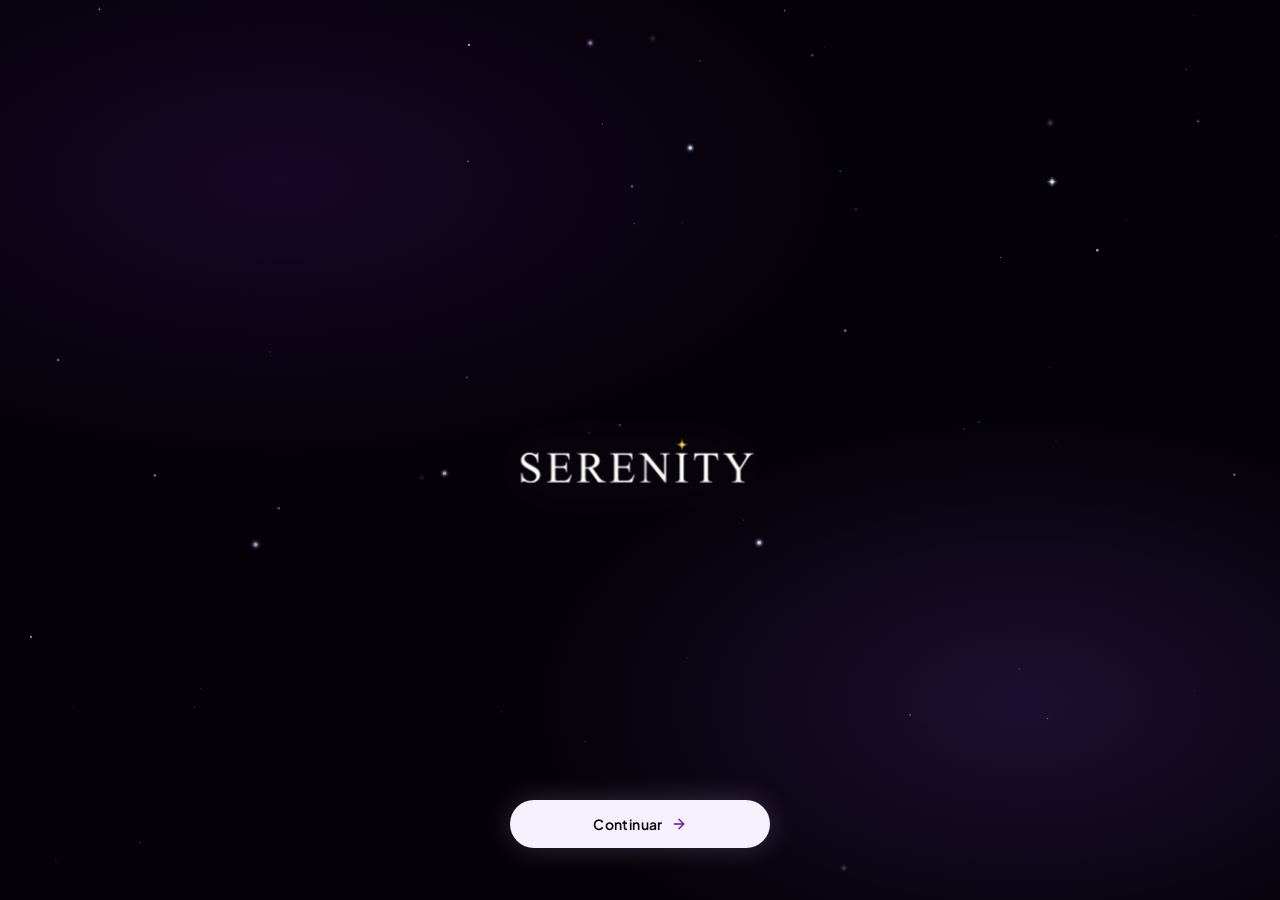
==== commit 6ea63851: "feat: enhance name meaning section with imagery Integrate new Serenity mountain assets, update asset" ====
--- a/docs/index.html
+++ b/docs/index.html
@@ -22,8 +22,8 @@
       href="https://fonts.googleapis.com/css2?family=Cormorant+Garamond:ital,wght@0,400;0,500;0,600;0,700;1,400;1,600&family=Plus+Jakarta+Sans:wght@400;500;600;700&display=swap"
       rel="stylesheet"
     />
-    <script type="module" crossorigin src="./assets/index-Daz0_n4R.js"></script>
-    <link rel="stylesheet" crossorigin href="./assets/index-32PZeTsF.css">
+    <script type="module" crossorigin src="./assets/index-B9Axflve.js"></script>
+    <link rel="stylesheet" crossorigin href="./assets/index-CxDkeV0j.css">
   </head>
   <body class="bg-[#040208] text-[#F5F0FC] antialiased selection:bg-[#D900FF]/30 selection:text-white">
     <div id="root"></div>
--- a/docs/assets/index-CxDkeV0j.css
+++ b/docs/assets/index-CxDkeV0j.css
@@ -0,0 +1,2 @@
+/*! tailwindcss v4.3.5 | MIT License | https://tailwindcss.com */
+@layer properties{@supports (((-webkit-hyphens:none)) and (not (margin-trim:block))) or ((-moz-orient:inline) and (not (color:rgb(from red r g b)))){*,:before,:after,::backdrop{--tw-translate-x:0;--tw-translate-y:0;--tw-translate-z:0;--tw-rotate-x:initial;--tw-rotate-y:initial;--tw-rotate-z:initial;--tw-skew-x:initial;--tw-skew-y:initial;--tw-pan-x:initial;--tw-pan-y:initial;--tw-pinch-zoom:initial;--tw-space-y-reverse:0;--tw-border-style:solid;--tw-gradient-position:initial;--tw-gradient-from:#0000;--tw-gradient-via:#0000;--tw-gradient-to:#0000;--tw-gradient-stops:initial;--tw-gradient-via-stops:initial;--tw-gradient-from-position:0%;--tw-gradient-via-position:50%;--tw-gradient-to-position:100%;--tw-leading:initial;--tw-font-weight:initial;--tw-tracking:initial;--tw-shadow:0 0 #0000;--tw-shadow-color:initial;--tw-shadow-alpha:100%;--tw-inset-shadow:0 0 #0000;--tw-inset-shadow-color:initial;--tw-inset-shadow-alpha:100%;--tw-ring-color:initial;--tw-ring-shadow:0 0 #0000;--tw-inset-ring-color:initial;--tw-inset-ring-shadow:0 0 #0000;--tw-ring-inset:initial;--tw-ring-offset-width:0px;--tw-ring-offset-color:#fff;--tw-ring-offset-shadow:0 0 #0000;--tw-blur:initial;--tw-brightness:initial;--tw-contrast:initial;--tw-grayscale:initial;--tw-hue-rotate:initial;--tw-invert:initial;--tw-opacity:initial;--tw-saturate:initial;--tw-sepia:initial;--tw-drop-shadow:initial;--tw-drop-shadow-color:initial;--tw-drop-shadow-alpha:100%;--tw-drop-shadow-size:initial;--tw-backdrop-blur:initial;--tw-backdrop-brightness:initial;--tw-backdrop-contrast:initial;--tw-backdrop-grayscale:initial;--tw-backdrop-hue-rotate:initial;--tw-backdrop-invert:initial;--tw-backdrop-opacity:initial;--tw-backdrop-saturate:initial;--tw-backdrop-sepia:initial;--tw-duration:initial;--tw-ease:initial;--tw-scale-x:1;--tw-scale-y:1;--tw-scale-z:1;--tw-outline-style:solid}}}@layer theme{:root,:host{--font-sans:"Plus Jakarta Sans", ui-sans-serif, system-ui, -apple-system, sans-serif;--font-serif:"Cormorant Garamond", Georgia, Cambria, "Times New Roman", serif;--font-mono:ui-monospace, SFMono-Regular, Menlo, Monaco, Consolas, "Liberation Mono", "Courier New", monospace;--color-black:#000;--color-white:#fff;--spacing:.25rem;--text-xs:.75rem;--text-xs--line-height:calc(1 / .75);--text-sm:.875rem;--text-sm--line-height:calc(1.25 / .875);--text-base:1rem;--text-base--line-height:calc(1.5 / 1);--text-lg:1.125rem;--text-lg--line-height:calc(1.75 / 1.125);--text-xl:1.25rem;--text-xl--line-height:calc(1.75 / 1.25);--text-2xl:1.5rem;--text-2xl--line-height:calc(2 / 1.5);--text-3xl:1.875rem;--text-3xl--line-height:calc(2.25 / 1.875);--text-4xl:2.25rem;--text-4xl--line-height:calc(2.5 / 2.25);--font-weight-normal:400;--font-weight-medium:500;--font-weight-semibold:600;--tracking-tight:-.025em;--tracking-wide:.025em;--tracking-wider:.05em;--tracking-widest:.1em;--leading-tight:1.25;--leading-snug:1.375;--leading-relaxed:1.625;--radius-2xl:1rem;--radius-3xl:1.5rem;--ease-in:cubic-bezier(.4, 0, 1, 1);--ease-out:cubic-bezier(0, 0, .2, 1);--ease-in-out:cubic-bezier(.4, 0, .2, 1);--animate-pulse:pulse 2s cubic-bezier(.4, 0, .6, 1) infinite;--blur-md:12px;--blur-xl:24px;--blur-2xl:40px;--blur-3xl:64px;--default-transition-duration:.15s;--default-transition-timing-function:cubic-bezier(.4, 0, .2, 1);--default-font-family:var(--font-sans);--default-mono-font-family:var(--font-mono)}}@layer base{*,:after,:before,::backdrop{box-sizing:border-box;border:0 solid;margin:0;padding:0}::file-selector-button{box-sizing:border-box;border:0 solid;margin:0;padding:0}html,:host{-webkit-text-size-adjust:100%;tab-size:4;line-height:1.5;font-family:var(--default-font-family,-apple-system, BlinkMacSystemFont, "Segoe UI", Roboto, "Helvetica Neue", "Noto Sans", Arial, sans-serif, "Apple Color Emoji", "Segoe UI Emoji", "Segoe UI Symbol", "Noto Color Emoji");font-feature-settings:var(--default-font-feature-settings,normal);font-variation-settings:var(--default-font-variation-settings,normal);-webkit-tap-highlight-color:transparent}hr{height:0;color:inherit;border-top-width:1px}abbr:where([title]){-webkit-text-decoration:underline dotted;text-decoration:underline dotted}h1,h2,h3,h4,h5,h6{font-size:inherit;font-weight:inherit}a{color:inherit;-webkit-text-decoration:inherit;-webkit-text-decoration:inherit;-webkit-text-decoration:inherit;-webkit-text-decoration:inherit;text-decoration:inherit}b,strong{font-weight:bolder}code,kbd,samp,pre{font-family:var(--default-mono-font-family,ui-monospace, SFMono-Regular, Menlo, Monaco, Consolas, "Liberation Mono", "Courier New", monospace);font-feature-settings:var(--default-mono-font-feature-settings,normal);font-variation-settings:var(--default-mono-font-variation-settings,normal);font-size:1em}small{font-size:80%}sub,sup{vertical-align:baseline;font-size:75%;line-height:0;position:relative}sub{bottom:-.25em}sup{top:-.5em}table{text-indent:0;border-color:inherit;border-collapse:collapse}:-moz-focusring:where(:not(iframe)){outline:auto}progress{vertical-align:baseline}summary{display:list-item}ol,ul,menu{list-style:none}img,svg,video,canvas,audio,iframe,embed,object{vertical-align:middle;display:block}img,video{max-width:100%;height:auto}button,input,select,optgroup,textarea{font:inherit;font-feature-settings:inherit;font-variation-settings:inherit;letter-spacing:inherit;color:inherit;opacity:1;background-color:#0000;border-radius:0}::file-selector-button{font:inherit;font-feature-settings:inherit;font-variation-settings:inherit;letter-spacing:inherit;color:inherit;opacity:1;background-color:#0000;border-radius:0}:where(select:is([multiple],[size])) optgroup{font-weight:bolder}:where(select:is([multiple],[size])) optgroup option{padding-inline-start:20px}::file-selector-button{margin-inline-end:4px}::placeholder{opacity:1}@supports (not ((-webkit-appearance:-apple-pay-button))) or (contain-intrinsic-size:1px){::placeholder{color:currentColor}@supports (color:color-mix(in lab, red, red)){::placeholder{color:color-mix(in oklab, currentcolor 50%, transparent)}}}textarea{resize:vertical}::-webkit-search-decoration{-webkit-appearance:none}::-webkit-date-and-time-value{min-height:1lh;text-align:inherit}::-webkit-datetime-edit{display:inline-flex}::-webkit-datetime-edit-fields-wrapper{padding:0}::-webkit-datetime-edit{padding-block:0}::-webkit-datetime-edit-year-field{padding-block:0}::-webkit-datetime-edit-month-field{padding-block:0}::-webkit-datetime-edit-day-field{padding-block:0}::-webkit-datetime-edit-hour-field{padding-block:0}::-webkit-datetime-edit-minute-field{padding-block:0}::-webkit-datetime-edit-second-field{padding-block:0}::-webkit-datetime-edit-millisecond-field{padding-block:0}::-webkit-datetime-edit-meridiem-field{padding-block:0}::-webkit-calendar-picker-indicator{line-height:1}:-moz-ui-invalid{box-shadow:none}button,input:where([type=button],[type=reset],[type=submit]){appearance:button}::file-selector-button{appearance:button}::-webkit-inner-spin-button{height:auto}::-webkit-outer-spin-button{height:auto}[hidden]:where(:not([hidden=until-found])){display:none!important}html{color:#f5f0fc;font-family:var(--font-sans);-webkit-tap-highlight-color:transparent;background-color:#040208}body{background-color:#040208;overflow-x:clip}}@layer components;@layer utilities{.pointer-events-auto{pointer-events:auto}.pointer-events-none{pointer-events:none}.visible{visibility:visible}.absolute{position:absolute}.fixed{position:fixed}.relative{position:relative}.-inset-10{inset:calc(var(--spacing) * -10)}.inset-0{inset:0}.inset-2{inset:calc(var(--spacing) * 2)}.-inset-x-10{inset-inline:calc(var(--spacing) * -10)}.inset-x-0{inset-inline:0}.-inset-y-6{inset-block:calc(var(--spacing) * -6)}.inset-y-0{inset-block:0}.top-0{top:0}.top-1\/2{top:50%}.top-3{top:calc(var(--spacing) * 3)}.top-4{top:calc(var(--spacing) * 4)}.right-0{right:0}.right-4{right:calc(var(--spacing) * 4)}.bottom-0{bottom:0}.-left-\[9999px\]{left:-9999px}.left-0{left:0}.left-3{left:calc(var(--spacing) * 3)}.z-0{z-index:0}.z-10{z-index:10}.z-20{z-index:20}.z-30{z-index:30}.z-50{z-index:50}.m-0{margin:0}.mx-auto{margin-inline:auto}.mt-0\.5{margin-top:calc(var(--spacing) * .5)}.mt-1{margin-top:var(--spacing)}.mt-3{margin-top:calc(var(--spacing) * 3)}.mt-3\.5{margin-top:calc(var(--spacing) * 3.5)}.mt-5{margin-top:calc(var(--spacing) * 5)}.mt-6{margin-top:calc(var(--spacing) * 6)}.-mb-1{margin-bottom:calc(var(--spacing) * -1)}.mb-2{margin-bottom:calc(var(--spacing) * 2)}.block{display:block}.contents{display:contents}.flex{display:flex}.hidden{display:none}.inline{display:inline}.inline-block{display:inline-block}.aspect-square{aspect-ratio:1}.h-1\.5{height:calc(var(--spacing) * 1.5)}.h-3\.5{height:calc(var(--spacing) * 3.5)}.h-4{height:calc(var(--spacing) * 4)}.h-5{height:calc(var(--spacing) * 5)}.h-6{height:calc(var(--spacing) * 6)}.h-7{height:calc(var(--spacing) * 7)}.h-12{height:calc(var(--spacing) * 12)}.h-44{height:calc(var(--spacing) * 44)}.h-\[1px\]{height:1px}.h-\[100dvh\]{height:100dvh}.h-\[155px\]{height:155px}.h-\[170px\]{height:170px}.h-auto{height:auto}.h-full{height:100%}.h-px{height:1px}.min-h-\[44px\]{min-height:44px}.min-h-\[48px\]{min-height:48px}.min-h-\[100dvh\]{min-height:100dvh}.w-1\.5{width:calc(var(--spacing) * 1.5)}.w-1\/2{width:50%}.w-3\.5{width:calc(var(--spacing) * 3.5)}.w-4{width:calc(var(--spacing) * 4)}.w-5{width:calc(var(--spacing) * 5)}.w-6{width:calc(var(--spacing) * 6)}.w-12{width:calc(var(--spacing) * 12)}.w-16{width:calc(var(--spacing) * 16)}.w-44{width:calc(var(--spacing) * 44)}.w-\[155px\]{width:155px}.w-\[170px\]{width:170px}.w-\[195px\]{width:195px}.w-full{width:100%}.w-px{width:1px}.max-w-\[165px\]{max-width:165px}.max-w-\[260px\]{max-width:260px}.max-w-\[270px\]{max-width:270px}.max-w-\[310px\]{max-width:310px}.max-w-\[320px\]{max-width:320px}.max-w-\[340px\]{max-width:340px}.max-w-\[390px\]{max-width:390px}.max-w-\[400px\]{max-width:400px}.max-w-\[440px\]{max-width:440px}.min-w-0{min-width:0}.min-w-\[28px\]{min-width:28px}.min-w-\[44px\]{min-width:44px}.flex-1{flex:1}.shrink-0{flex-shrink:0}.origin-center{transform-origin:50%}.-translate-y-1\/2{--tw-translate-y:calc(calc(1 / 2 * 100%) * -1);translate:var(--tw-translate-x) var(--tw-translate-y)}.-skew-x-12{--tw-skew-x:skewX(calc(12deg * -1));transform:var(--tw-rotate-x, ) var(--tw-rotate-y, ) var(--tw-rotate-z, ) var(--tw-skew-x, ) var(--tw-skew-y, )}.transform{transform:var(--tw-rotate-x, ) var(--tw-rotate-y, ) var(--tw-rotate-z, ) var(--tw-skew-x, ) var(--tw-skew-y, )}.cursor-grab{cursor:grab}.cursor-pointer{cursor:pointer}.touch-pan-y{--tw-pan-y:pan-y;touch-action:var(--tw-pan-x, ) var(--tw-pan-y, ) var(--tw-pinch-zoom, )}.resize{resize:both}.flex-col{flex-direction:column}.items-center{align-items:center}.justify-between{justify-content:space-between}.justify-center{justify-content:center}.justify-end{justify-content:flex-end}.gap-1{gap:var(--spacing)}.gap-2{gap:calc(var(--spacing) * 2)}.gap-2\.5{gap:calc(var(--spacing) * 2.5)}.gap-3{gap:calc(var(--spacing) * 3)}.gap-3\.5{gap:calc(var(--spacing) * 3.5)}:where(.space-y-0\.5>:not(:last-child)){--tw-space-y-reverse:0;margin-block-start:calc(calc(var(--spacing) * .5) * var(--tw-space-y-reverse));margin-block-end:calc(calc(var(--spacing) * .5) * calc(1 - var(--tw-space-y-reverse)))}:where(.space-y-2\.5>:not(:last-child)){--tw-space-y-reverse:0;margin-block-start:calc(calc(var(--spacing) * 2.5) * var(--tw-space-y-reverse));margin-block-end:calc(calc(var(--spacing) * 2.5) * calc(1 - var(--tw-space-y-reverse)))}:where(.space-y-4>:not(:last-child)){--tw-space-y-reverse:0;margin-block-start:calc(calc(var(--spacing) * 4) * var(--tw-space-y-reverse));margin-block-end:calc(calc(var(--spacing) * 4) * calc(1 - var(--tw-space-y-reverse)))}.overflow-hidden{overflow:hidden}.scroll-smooth{scroll-behavior:smooth}.rounded-2xl{border-radius:var(--radius-2xl)}.rounded-3xl{border-radius:var(--radius-3xl)}.rounded-full{border-radius:2147483647px}.border{border-style:var(--tw-border-style);border-width:1px}.border-0{border-style:var(--tw-border-style);border-width:0}.border-\[\#e5d9f8\]\/14{border-color:oklab(90.4344% .0238599 -.0366159/.14)}.border-\[\#e5d9f8\]\/15{border-color:oklab(90.4344% .0238599 -.0366159/.15)}.border-\[\#e5d9f8\]\/16{border-color:oklab(90.4344% .0238599 -.0366159/.16)}.border-\[\#e5d9f8\]\/18{border-color:oklab(90.4344% .0238599 -.0366159/.18)}.border-\[\#e5d9f8\]\/20{border-color:oklab(90.4344% .0238599 -.0366159/.2)}.border-\[\#e5d9f8\]\/25{border-color:oklab(90.4344% .0238599 -.0366159/.25)}.border-\[\#e5d9f8\]\/30{border-color:oklab(90.4344% .0238599 -.0366159/.3)}.bg-\[\#0b0714\]\/75{background-color:oklab(14.2489% .013359 -.0256052/.75)}.bg-\[\#0b0714\]\/80{background-color:oklab(14.2489% .013359 -.0256052/.8)}.bg-\[\#0b0714\]\/82{background-color:oklab(14.2489% .013359 -.0256052/.82)}.bg-\[\#0b0714\]\/85{background-color:oklab(14.2489% .013359 -.0256052/.85)}.bg-\[\#0b0714\]\/88{background-color:oklab(14.2489% .013359 -.0256052/.88)}.bg-\[\#120c21\]\/80{background-color:oklab(17.5047% .0178559 -.0386848/.8)}.bg-\[\#120c21\]\/85{background-color:oklab(17.5047% .0178559 -.0386848/.85)}.bg-\[\#040208\]{background-color:#040208}.bg-\[\#040208\]\/72{background-color:oklab(9.77002% .0122431 -.0195265/.72)}.bg-\[\#040208\]\/88{background-color:oklab(9.77002% .0122431 -.0195265/.88)}.bg-\[\#82739e\]\/50{background-color:oklab(58.5388% .0337548 -.0576777/.5)}.bg-\[\#f5f0fc\]{background-color:#f5f0fc}.bg-\[\#f8f5fc\]{background-color:#f8f5fc}.bg-transparent{background-color:#0000}.bg-gradient-to-r{--tw-gradient-position:to right in oklab;background-image:linear-gradient(var(--tw-gradient-stops))}.from-transparent{--tw-gradient-from:transparent;--tw-gradient-stops:var(--tw-gradient-via-stops,var(--tw-gradient-position), var(--tw-gradient-from) var(--tw-gradient-from-position), var(--tw-gradient-to) var(--tw-gradient-to-position))}.via-\[\#b4a6cc\]\/25{--tw-gradient-via:oklab(74.9644% .029509 -.0474724/.25);--tw-gradient-via-stops:var(--tw-gradient-position), var(--tw-gradient-from) var(--tw-gradient-from-position), var(--tw-gradient-via) var(--tw-gradient-via-position), var(--tw-gradient-to) var(--tw-gradient-to-position);--tw-gradient-stops:var(--tw-gradient-via-stops)}.via-\[\#d900ff\]\/35{--tw-gradient-via:oklab(64.5806% .236631 -.200975/.35);--tw-gradient-via-stops:var(--tw-gradient-position), var(--tw-gradient-from) var(--tw-gradient-from-position), var(--tw-gradient-via) var(--tw-gradient-via-position), var(--tw-gradient-to) var(--tw-gradient-to-position);--tw-gradient-stops:var(--tw-gradient-via-stops)}.via-\[\#d900ff\]\/55{--tw-gradient-via:oklab(64.5806% .236631 -.200975/.55);--tw-gradient-via-stops:var(--tw-gradient-position), var(--tw-gradient-from) var(--tw-gradient-from-position), var(--tw-gradient-via) var(--tw-gradient-via-position), var(--tw-gradient-to) var(--tw-gradient-to-position);--tw-gradient-stops:var(--tw-gradient-via-stops)}.via-\[\#dceeff\]\/30{--tw-gradient-via:oklab(94.0917% -.0119105 -.0275108/.3);--tw-gradient-via-stops:var(--tw-gradient-position), var(--tw-gradient-from) var(--tw-gradient-from-position), var(--tw-gradient-via) var(--tw-gradient-via-position), var(--tw-gradient-to) var(--tw-gradient-to-position);--tw-gradient-stops:var(--tw-gradient-via-stops)}.via-\[\#dceeff\]\/55{--tw-gradient-via:oklab(94.0917% -.0119105 -.0275108/.55);--tw-gradient-via-stops:var(--tw-gradient-position), var(--tw-gradient-from) var(--tw-gradient-from-position), var(--tw-gradient-via) var(--tw-gradient-via-position), var(--tw-gradient-to) var(--tw-gradient-to-position);--tw-gradient-stops:var(--tw-gradient-via-stops)}.via-\[\#e5d9f8\]\/24{--tw-gradient-via:oklab(90.4344% .0238599 -.0366159/.24);--tw-gradient-via-stops:var(--tw-gradient-position), var(--tw-gradient-from) var(--tw-gradient-from-position), var(--tw-gradient-via) var(--tw-gradient-via-position), var(--tw-gradient-to) var(--tw-gradient-to-position);--tw-gradient-stops:var(--tw-gradient-via-stops)}.via-white\/70{--tw-gradient-via:#ffffffb3}@supports (color:color-mix(in lab, red, red)){.via-white\/70{--tw-gradient-via:color-mix(in oklab, var(--color-white) 70%, transparent)}}.via-white\/70{--tw-gradient-via-stops:var(--tw-gradient-position), var(--tw-gradient-from) var(--tw-gradient-from-position), var(--tw-gradient-via) var(--tw-gradient-via-position), var(--tw-gradient-to) var(--tw-gradient-to-position);--tw-gradient-stops:var(--tw-gradient-via-stops)}.to-transparent{--tw-gradient-to:transparent;--tw-gradient-stops:var(--tw-gradient-via-stops,var(--tw-gradient-position), var(--tw-gradient-from) var(--tw-gradient-from-position), var(--tw-gradient-to) var(--tw-gradient-to-position))}.object-contain{object-fit:contain}.p-0{padding:0}.p-2\.5{padding:calc(var(--spacing) * 2.5)}.p-4{padding:calc(var(--spacing) * 4)}.p-5{padding:calc(var(--spacing) * 5)}.p-6{padding:calc(var(--spacing) * 6)}.px-0\.5{padding-inline:calc(var(--spacing) * .5)}.px-2{padding-inline:calc(var(--spacing) * 2)}.px-3\.5{padding-inline:calc(var(--spacing) * 3.5)}.px-5{padding-inline:calc(var(--spacing) * 5)}.px-6{padding-inline:calc(var(--spacing) * 6)}.px-7{padding-inline:calc(var(--spacing) * 7)}.py-2\.5{padding-block:calc(var(--spacing) * 2.5)}.py-3{padding-block:calc(var(--spacing) * 3)}.py-6{padding-block:calc(var(--spacing) * 6)}.py-7{padding-block:calc(var(--spacing) * 7)}.pt-1{padding-top:var(--spacing)}.pt-2{padding-top:calc(var(--spacing) * 2)}.pt-3{padding-top:calc(var(--spacing) * 3)}.pt-5{padding-top:calc(var(--spacing) * 5)}.pt-12{padding-top:calc(var(--spacing) * 12)}.pb-1{padding-bottom:var(--spacing)}.pb-2{padding-bottom:calc(var(--spacing) * 2)}.pb-2\.5{padding-bottom:calc(var(--spacing) * 2.5)}.pb-5{padding-bottom:calc(var(--spacing) * 5)}.pb-6{padding-bottom:calc(var(--spacing) * 6)}.pb-7{padding-bottom:calc(var(--spacing) * 7)}.text-center{text-align:center}.text-left{text-align:left}.font-serif{font-family:var(--font-serif)}.text-2xl{font-size:var(--text-2xl);line-height:var(--tw-leading,var(--text-2xl--line-height))}.text-3xl{font-size:var(--text-3xl);line-height:var(--tw-leading,var(--text-3xl--line-height))}.text-base{font-size:var(--text-base);line-height:var(--tw-leading,var(--text-base--line-height))}.text-lg{font-size:var(--text-lg);line-height:var(--tw-leading,var(--text-lg--line-height))}.text-sm{font-size:var(--text-sm);line-height:var(--tw-leading,var(--text-sm--line-height))}.text-xs{font-size:var(--text-xs);line-height:var(--tw-leading,var(--text-xs--line-height))}.text-\[11\.5px\]{font-size:11.5px}.text-\[11px\]{font-size:11px}.text-\[13\.5px\]{font-size:13.5px}.text-\[14\.5px\]{font-size:14.5px}.text-\[15px\]{font-size:15px}.leading-relaxed{--tw-leading:var(--leading-relaxed);line-height:var(--leading-relaxed)}.leading-snug{--tw-leading:var(--leading-snug);line-height:var(--leading-snug)}.leading-tight{--tw-leading:var(--leading-tight);line-height:var(--leading-tight)}.font-medium{--tw-font-weight:var(--font-weight-medium);font-weight:var(--font-weight-medium)}.font-normal{--tw-font-weight:var(--font-weight-normal);font-weight:var(--font-weight-normal)}.font-semibold{--tw-font-weight:var(--font-weight-semibold);font-weight:var(--font-weight-semibold)}.tracking-\[0\.04em\]{--tw-tracking:.04em;letter-spacing:.04em}.tracking-\[0\.16em\]{--tw-tracking:.16em;letter-spacing:.16em}.tracking-\[0\.18em\]{--tw-tracking:.18em;letter-spacing:.18em}.tracking-tight{--tw-tracking:var(--tracking-tight);letter-spacing:var(--tracking-tight)}.tracking-wide{--tw-tracking:var(--tracking-wide);letter-spacing:var(--tracking-wide)}.\[text-wrap\:balance\]{text-wrap:balance}.text-\[\#5b189a\]{color:#5b189a}.text-\[\#040208\]{color:#040208}.text-\[\#82739e\]{color:#82739e}.text-\[\#F5F0FC\]{color:#f5f0fc}.text-\[\#a99bc4\]{color:#a99bc4}.text-\[\#b4a6cc\]{color:#b4a6cc}.text-\[\#b8a7d6\]{color:#b8a7d6}.text-\[\#cfc4e3\]{color:#cfc4e3}.text-\[\#d7cce9\]{color:#d7cce9}.text-\[\#d900ff\]{color:#d900ff}.text-\[\#dceeff\]{color:#dceeff}.text-\[\#e9e2f5\]{color:#e9e2f5}.text-\[\#f0eafb\]{color:#f0eafb}.text-\[\#f5f0fc\]{color:#f5f0fc}.uppercase{text-transform:uppercase}.italic{font-style:italic}.antialiased{-webkit-font-smoothing:antialiased;-moz-osx-font-smoothing:grayscale}.opacity-0{opacity:0}.opacity-\[0\.001\]{opacity:.001}.shadow-\[0_0_10px_rgba\(245\,240\,252\,0\.5\)\]{--tw-shadow:0 0 10px var(--tw-shadow-color,#f5f0fc80);box-shadow:var(--tw-inset-shadow), var(--tw-inset-ring-shadow), var(--tw-ring-offset-shadow), var(--tw-ring-shadow), var(--tw-shadow)}.shadow-\[0_0_28px_rgba\(229\,217\,248\,0\.2\)\]{--tw-shadow:0 0 28px var(--tw-shadow-color,#e5d9f833);box-shadow:var(--tw-inset-shadow), var(--tw-inset-ring-shadow), var(--tw-ring-offset-shadow), var(--tw-ring-shadow), var(--tw-shadow)}.shadow-\[0_10px_30px_rgba\(0\,0\,0\,0\.45\)\]{--tw-shadow:0 10px 30px var(--tw-shadow-color,#00000073);box-shadow:var(--tw-inset-shadow), var(--tw-inset-ring-shadow), var(--tw-ring-offset-shadow), var(--tw-ring-shadow), var(--tw-shadow)}.shadow-\[0_20px_60px_rgba\(0\,0\,0\,0\.65\)\]{--tw-shadow:0 20px 60px var(--tw-shadow-color,#000000a6);box-shadow:var(--tw-inset-shadow), var(--tw-inset-ring-shadow), var(--tw-ring-offset-shadow), var(--tw-ring-shadow), var(--tw-shadow)}.shadow-\[0_24px_64px_rgba\(0\,0\,0\,0\.68\)\]{--tw-shadow:0 24px 64px var(--tw-shadow-color,#000000ad);box-shadow:var(--tw-inset-shadow), var(--tw-inset-ring-shadow), var(--tw-ring-offset-shadow), var(--tw-ring-shadow), var(--tw-shadow)}.shadow-\[0_24px_70px_rgba\(0\,0\,0\,0\.72\)\]{--tw-shadow:0 24px 70px var(--tw-shadow-color,#000000b8);box-shadow:var(--tw-inset-shadow), var(--tw-inset-ring-shadow), var(--tw-ring-offset-shadow), var(--tw-ring-shadow), var(--tw-shadow)}.ring{--tw-ring-shadow:var(--tw-ring-inset, ) 0 0 0 calc(1px + var(--tw-ring-offset-width)) var(--tw-ring-color,currentcolor);box-shadow:var(--tw-inset-shadow), var(--tw-inset-ring-shadow), var(--tw-ring-offset-shadow), var(--tw-ring-shadow), var(--tw-shadow)}.blur{--tw-blur:blur(8px);filter:var(--tw-blur, ) var(--tw-brightness, ) var(--tw-contrast, ) var(--tw-grayscale, ) var(--tw-hue-rotate, ) var(--tw-invert, ) var(--tw-saturate, ) var(--tw-sepia, ) var(--tw-drop-shadow, )}.blur-2xl{--tw-blur:blur(var(--blur-2xl));filter:var(--tw-blur, ) var(--tw-brightness, ) var(--tw-contrast, ) var(--tw-grayscale, ) var(--tw-hue-rotate, ) var(--tw-invert, ) var(--tw-saturate, ) var(--tw-sepia, ) var(--tw-drop-shadow, )}.blur-3xl{--tw-blur:blur(var(--blur-3xl));filter:var(--tw-blur, ) var(--tw-brightness, ) var(--tw-contrast, ) var(--tw-grayscale, ) var(--tw-hue-rotate, ) var(--tw-invert, ) var(--tw-saturate, ) var(--tw-sepia, ) var(--tw-drop-shadow, )}.brightness-125{--tw-brightness:brightness(125%);filter:var(--tw-blur, ) var(--tw-brightness, ) var(--tw-contrast, ) var(--tw-grayscale, ) var(--tw-hue-rotate, ) var(--tw-invert, ) var(--tw-saturate, ) var(--tw-sepia, ) var(--tw-drop-shadow, )}.drop-shadow{--tw-drop-shadow-size:drop-shadow(0 1px 2px var(--tw-drop-shadow-color,#0000001a)) drop-shadow(0 1px 1px var(--tw-drop-shadow-color,#0000000f));--tw-drop-shadow:drop-shadow(0 1px 2px #0000001a) drop-shadow(0 1px 1px #0000000f);filter:var(--tw-blur, ) var(--tw-brightness, ) var(--tw-contrast, ) var(--tw-grayscale, ) var(--tw-hue-rotate, ) var(--tw-invert, ) var(--tw-saturate, ) var(--tw-sepia, ) var(--tw-drop-shadow, )}.drop-shadow-\[0_0_14px_rgba\(233\,226\,245\,0\.28\)\]{--tw-drop-shadow-size:drop-shadow(0 0 14px var(--tw-drop-shadow-color,#e9e2f547));--tw-drop-shadow:var(--tw-drop-shadow-size);filter:var(--tw-blur, ) var(--tw-brightness, ) var(--tw-contrast, ) var(--tw-grayscale, ) var(--tw-hue-rotate, ) var(--tw-invert, ) var(--tw-saturate, ) var(--tw-sepia, ) var(--tw-drop-shadow, )}.drop-shadow-\[0_0_16px_rgba\(220\,238\,255\,0\.48\)\]{--tw-drop-shadow-size:drop-shadow(0 0 16px var(--tw-drop-shadow-color,#dceeff7a));--tw-drop-shadow:var(--tw-drop-shadow-size);filter:var(--tw-blur, ) var(--tw-brightness, ) var(--tw-contrast, ) var(--tw-grayscale, ) var(--tw-hue-rotate, ) var(--tw-invert, ) var(--tw-saturate, ) var(--tw-sepia, ) var(--tw-drop-shadow, )}.drop-shadow-\[0_0_18px_rgba\(142\,68\,236\,0\.85\)\]{--tw-drop-shadow-size:drop-shadow(0 0 18px var(--tw-drop-shadow-color,#8e44ecd9));--tw-drop-shadow:var(--tw-drop-shadow-size);filter:var(--tw-blur, ) var(--tw-brightness, ) var(--tw-contrast, ) var(--tw-grayscale, ) var(--tw-hue-rotate, ) var(--tw-invert, ) var(--tw-saturate, ) var(--tw-sepia, ) var(--tw-drop-shadow, )}.drop-shadow-\[0_0_24px_rgba\(217\,0\,255\,0\.9\)\]{--tw-drop-shadow-size:drop-shadow(0 0 24px var(--tw-drop-shadow-color,#d900ffe6));--tw-drop-shadow:var(--tw-drop-shadow-size);filter:var(--tw-blur, ) var(--tw-brightness, ) var(--tw-contrast, ) var(--tw-grayscale, ) var(--tw-hue-rotate, ) var(--tw-invert, ) var(--tw-saturate, ) var(--tw-sepia, ) var(--tw-drop-shadow, )}.drop-shadow-\[0_0_24px_rgba\(245\,240\,252\,0\.18\)\]{--tw-drop-shadow-size:drop-shadow(0 0 24px var(--tw-drop-shadow-color,#f5f0fc2e));--tw-drop-shadow:var(--tw-drop-shadow-size);filter:var(--tw-blur, ) var(--tw-brightness, ) var(--tw-contrast, ) var(--tw-grayscale, ) var(--tw-hue-rotate, ) var(--tw-invert, ) var(--tw-saturate, ) var(--tw-sepia, ) var(--tw-drop-shadow, )}.filter{filter:var(--tw-blur, ) var(--tw-brightness, ) var(--tw-contrast, ) var(--tw-grayscale, ) var(--tw-hue-rotate, ) var(--tw-invert, ) var(--tw-saturate, ) var(--tw-sepia, ) var(--tw-drop-shadow, )}.filter\!{filter:var(--tw-blur, ) var(--tw-brightness, ) var(--tw-contrast, ) var(--tw-grayscale, ) var(--tw-hue-rotate, ) var(--tw-invert, ) var(--tw-saturate, ) var(--tw-sepia, ) var(--tw-drop-shadow, )!important}.backdrop-blur-2xl{--tw-backdrop-blur:blur(var(--blur-2xl));-webkit-backdrop-filter:var(--tw-backdrop-blur, ) var(--tw-backdrop-brightness, ) var(--tw-backdrop-contrast, ) var(--tw-backdrop-grayscale, ) var(--tw-backdrop-hue-rotate, ) var(--tw-backdrop-invert, ) var(--tw-backdrop-opacity, ) var(--tw-backdrop-saturate, ) var(--tw-backdrop-sepia, );backdrop-filter:var(--tw-backdrop-blur, ) var(--tw-backdrop-brightness, ) var(--tw-backdrop-contrast, ) var(--tw-backdrop-grayscale, ) var(--tw-backdrop-hue-rotate, ) var(--tw-backdrop-invert, ) var(--tw-backdrop-opacity, ) var(--tw-backdrop-saturate, ) var(--tw-backdrop-sepia, )}.backdrop-blur-md{--tw-backdrop-blur:blur(var(--blur-md));-webkit-backdrop-filter:var(--tw-backdrop-blur, ) var(--tw-backdrop-brightness, ) var(--tw-backdrop-contrast, ) var(--tw-backdrop-grayscale, ) var(--tw-backdrop-hue-rotate, ) var(--tw-backdrop-invert, ) var(--tw-backdrop-opacity, ) var(--tw-backdrop-saturate, ) var(--tw-backdrop-sepia, );backdrop-filter:var(--tw-backdrop-blur, ) var(--tw-backdrop-brightness, ) var(--tw-backdrop-contrast, ) var(--tw-backdrop-grayscale, ) var(--tw-backdrop-hue-rotate, ) var(--tw-backdrop-invert, ) var(--tw-backdrop-opacity, ) var(--tw-backdrop-saturate, ) var(--tw-backdrop-sepia, )}.backdrop-blur-xl{--tw-backdrop-blur:blur(var(--blur-xl));-webkit-backdrop-filter:var(--tw-backdrop-blur, ) var(--tw-backdrop-brightness, ) var(--tw-backdrop-contrast, ) var(--tw-backdrop-grayscale, ) var(--tw-backdrop-hue-rotate, ) var(--tw-backdrop-invert, ) var(--tw-backdrop-opacity, ) var(--tw-backdrop-saturate, ) var(--tw-backdrop-sepia, );backdrop-filter:var(--tw-backdrop-blur, ) var(--tw-backdrop-brightness, ) var(--tw-backdrop-contrast, ) var(--tw-backdrop-grayscale, ) var(--tw-backdrop-hue-rotate, ) var(--tw-backdrop-invert, ) var(--tw-backdrop-opacity, ) var(--tw-backdrop-saturate, ) var(--tw-backdrop-sepia, )}.transition{transition-property:color,background-color,border-color,outline-color,text-decoration-color,fill,stroke,--tw-gradient-from,--tw-gradient-via,--tw-gradient-to,opacity,box-shadow,transform,translate,scale,rotate,filter,-webkit-backdrop-filter,backdrop-filter,display,content-visibility,overlay,pointer-events;transition-timing-function:var(--tw-ease,var(--default-transition-timing-function));transition-duration:var(--tw-duration,var(--default-transition-duration))}.transition-all{transition-property:all;transition-timing-function:var(--tw-ease,var(--default-transition-timing-function));transition-duration:var(--tw-duration,var(--default-transition-duration))}.transition-colors{transition-property:color,background-color,border-color,outline-color,text-decoration-color,fill,stroke,--tw-gradient-from,--tw-gradient-via,--tw-gradient-to;transition-timing-function:var(--tw-ease,var(--default-transition-timing-function));transition-duration:var(--tw-duration,var(--default-transition-duration))}.transition-transform{transition-property:transform,translate,scale,rotate;transition-timing-function:var(--tw-ease,var(--default-transition-timing-function));transition-duration:var(--tw-duration,var(--default-transition-duration))}.duration-200{--tw-duration:.2s;transition-duration:.2s}.duration-300{--tw-duration:.3s;transition-duration:.3s}.ease-in{--tw-ease:var(--ease-in);transition-timing-function:var(--ease-in)}.ease-in-out{--tw-ease:var(--ease-in-out);transition-timing-function:var(--ease-in-out)}.ease-out{--tw-ease:var(--ease-out);transition-timing-function:var(--ease-out)}.will-change-transform{will-change:transform}.contain-strict{contain:strict}.select-none{-webkit-user-select:none;user-select:none}@media (hover:hover){:is(:where(.group):hover .group-hover\:translate-x-0\.5){--tw-translate-x:calc(var(--spacing) * .5);translate:var(--tw-translate-x) var(--tw-translate-y)}:is(:where(.group):hover .group-hover\:scale-110){--tw-scale-x:110%;--tw-scale-y:110%;--tw-scale-z:110%;scale:var(--tw-scale-x) var(--tw-scale-y)}}.selection\:bg-\[\#D900FF\]\/30 ::selection{background-color:oklab(64.5806% .236631 -.200975/.3)}.selection\:bg-\[\#D900FF\]\/30::selection{background-color:oklab(64.5806% .236631 -.200975/.3)}.selection\:text-white ::selection{color:var(--color-white)}.selection\:text-white::selection{color:var(--color-white)}@media (hover:hover){.hover\:border-\[\#e5d9f8\]\/35:hover{border-color:oklab(90.4344% .0238599 -.0366159/.35)}.hover\:border-\[\#e5d9f8\]\/45:hover{border-color:oklab(90.4344% .0238599 -.0366159/.45)}.hover\:bg-\[\#1a112d\]:hover{background-color:#1a112d}.hover\:bg-\[\#160e29\]:hover{background-color:#160e29}.hover\:bg-\[\#b4a6cc\]:hover{background-color:#b4a6cc}.hover\:bg-white:hover{background-color:var(--color-white)}.hover\:text-\[\#f5f0fc\]:hover{color:#f5f0fc}}.focus-visible\:outline-2:focus-visible{outline-style:var(--tw-outline-style);outline-width:2px}.focus-visible\:outline-offset-2:focus-visible{outline-offset:2px}.focus-visible\:outline-\[\#d900ff\]:focus-visible{outline-color:#d900ff}.focus-visible\:outline-\[\#f5f0fc\]:focus-visible{outline-color:#f5f0fc}.active\:scale-95:active{--tw-scale-x:95%;--tw-scale-y:95%;--tw-scale-z:95%;scale:var(--tw-scale-x) var(--tw-scale-y)}.active\:scale-\[0\.98\]:active{scale:.98}.active\:cursor-grabbing:active{cursor:grabbing}@media (width>=40rem){.sm\:h-13{height:calc(var(--spacing) * 13)}.sm\:h-\[170px\]{height:170px}.sm\:w-13{width:calc(var(--spacing) * 13)}.sm\:w-\[170px\]{width:170px}.sm\:w-\[220px\]{width:220px}.sm\:max-w-\[185px\]{max-width:185px}.sm\:max-w-\[300px\]{max-width:300px}.sm\:gap-3{gap:calc(var(--spacing) * 3)}.sm\:gap-3\.5{gap:calc(var(--spacing) * 3.5)}.sm\:gap-4{gap:calc(var(--spacing) * 4)}.sm\:p-6{padding:calc(var(--spacing) * 6)}.sm\:p-7{padding:calc(var(--spacing) * 7)}.sm\:px-4{padding-inline:calc(var(--spacing) * 4)}.sm\:px-7{padding-inline:calc(var(--spacing) * 7)}.sm\:py-3{padding-block:calc(var(--spacing) * 3)}.sm\:py-8{padding-block:calc(var(--spacing) * 8)}.sm\:pt-7{padding-top:calc(var(--spacing) * 7)}.sm\:pt-14{padding-top:calc(var(--spacing) * 14)}.sm\:pb-2\.5{padding-bottom:calc(var(--spacing) * 2.5)}.sm\:pb-7{padding-bottom:calc(var(--spacing) * 7)}.sm\:pb-8{padding-bottom:calc(var(--spacing) * 8)}.sm\:pb-9{padding-bottom:calc(var(--spacing) * 9)}.sm\:text-3xl{font-size:var(--text-3xl);line-height:var(--tw-leading,var(--text-3xl--line-height))}.sm\:text-4xl{font-size:var(--text-4xl);line-height:var(--tw-leading,var(--text-4xl--line-height))}.sm\:text-base{font-size:var(--text-base);line-height:var(--tw-leading,var(--text-base--line-height))}.sm\:text-lg{font-size:var(--text-lg);line-height:var(--tw-leading,var(--text-lg--line-height))}.sm\:text-xl{font-size:var(--text-xl);line-height:var(--tw-leading,var(--text-xl--line-height))}.sm\:text-xs{font-size:var(--text-xs);line-height:var(--tw-leading,var(--text-xs--line-height))}.sm\:text-\[14px\]{font-size:14px}.sm\:text-\[15px\]{font-size:15px}}}.pb-safe{padding-bottom:max(1rem, env(safe-area-inset-bottom))}.pt-safe{padding-top:max(1rem, env(safe-area-inset-top))}@property --tw-translate-x{syntax:"*";inherits:false;initial-value:0}@property --tw-translate-y{syntax:"*";inherits:false;initial-value:0}@property --tw-translate-z{syntax:"*";inherits:false;initial-value:0}@property --tw-rotate-x{syntax:"*";inherits:false}@property --tw-rotate-y{syntax:"*";inherits:false}@property --tw-rotate-z{syntax:"*";inherits:false}@property --tw-skew-x{syntax:"*";inherits:false}@property --tw-skew-y{syntax:"*";inherits:false}@property --tw-pan-x{syntax:"*";inherits:false}@property --tw-pan-y{syntax:"*";inherits:false}@property --tw-pinch-zoom{syntax:"*";inherits:false}@property --tw-space-y-reverse{syntax:"*";inherits:false;initial-value:0}@property --tw-border-style{syntax:"*";inherits:false;initial-value:solid}@property --tw-gradient-position{syntax:"*";inherits:false}@property --tw-gradient-from{syntax:"<color>";inherits:false;initial-value:#0000}@property --tw-gradient-via{syntax:"<color>";inherits:false;initial-value:#0000}@property --tw-gradient-to{syntax:"<color>";inherits:false;initial-value:#0000}@property --tw-gradient-stops{syntax:"*";inherits:false}@property --tw-gradient-via-stops{syntax:"*";inherits:false}@property --tw-gradient-from-position{syntax:"<length-percentage>";inherits:false;initial-value:0%}@property --tw-gradient-via-position{syntax:"<length-percentage>";inherits:false;initial-value:50%}@property --tw-gradient-to-position{syntax:"<length-percentage>";inherits:false;initial-value:100%}@property --tw-leading{syntax:"*";inherits:false}@property --tw-font-weight{syntax:"*";inherits:false}@property --tw-tracking{syntax:"*";inherits:false}@property --tw-shadow{syntax:"*";inherits:false;initial-value:0 0 #0000}@property --tw-shadow-color{syntax:"*";inherits:false}@property --tw-shadow-alpha{syntax:"<percentage>";inherits:false;initial-value:100%}@property --tw-inset-shadow{syntax:"*";inherits:false;initial-value:0 0 #0000}@property --tw-inset-shadow-color{syntax:"*";inherits:false}@property --tw-inset-shadow-alpha{syntax:"<percentage>";inherits:false;initial-value:100%}@property --tw-ring-color{syntax:"*";inherits:false}@property --tw-ring-shadow{syntax:"*";inherits:false;initial-value:0 0 #0000}@property --tw-inset-ring-color{syntax:"*";inherits:false}@property --tw-inset-ring-shadow{syntax:"*";inherits:false;initial-value:0 0 #0000}@property --tw-ring-inset{syntax:"*";inherits:false}@property --tw-ring-offset-width{syntax:"<length>";inherits:false;initial-value:0}@property --tw-ring-offset-color{syntax:"*";inherits:false;initial-value:#fff}@property --tw-ring-offset-shadow{syntax:"*";inherits:false;initial-value:0 0 #0000}@property --tw-blur{syntax:"*";inherits:false}@property --tw-brightness{syntax:"*";inherits:false}@property --tw-contrast{syntax:"*";inherits:false}@property --tw-grayscale{syntax:"*";inherits:false}@property --tw-hue-rotate{syntax:"*";inherits:false}@property --tw-invert{syntax:"*";inherits:false}@property --tw-opacity{syntax:"*";inherits:false}@property --tw-saturate{syntax:"*";inherits:false}@property --tw-sepia{syntax:"*";inherits:false}@property --tw-drop-shadow{syntax:"*";inherits:false}@property --tw-drop-shadow-color{syntax:"*";inherits:false}@property --tw-drop-shadow-alpha{syntax:"<percentage>";inherits:false;initial-value:100%}@property --tw-drop-shadow-size{syntax:"*";inherits:false}@property --tw-backdrop-blur{syntax:"*";inherits:false}@property --tw-backdrop-brightness{syntax:"*";inherits:false}@property --tw-backdrop-contrast{syntax:"*";inherits:false}@property --tw-backdrop-grayscale{syntax:"*";inherits:false}@property --tw-backdrop-hue-rotate{syntax:"*";inherits:false}@property --tw-backdrop-invert{syntax:"*";inherits:false}@property --tw-backdrop-opacity{syntax:"*";inherits:false}@property --tw-backdrop-saturate{syntax:"*";inherits:false}@property --tw-backdrop-sepia{syntax:"*";inherits:false}@property --tw-duration{syntax:"*";inherits:false}@property --tw-ease{syntax:"*";inherits:false}@property --tw-scale-x{syntax:"*";inherits:false;initial-value:1}@property --tw-scale-y{syntax:"*";inherits:false;initial-value:1}@property --tw-scale-z{syntax:"*";inherits:false;initial-value:1}@property --tw-outline-style{syntax:"*";inherits:false;initial-value:solid}@keyframes pulse{50%{opacity:.5}}
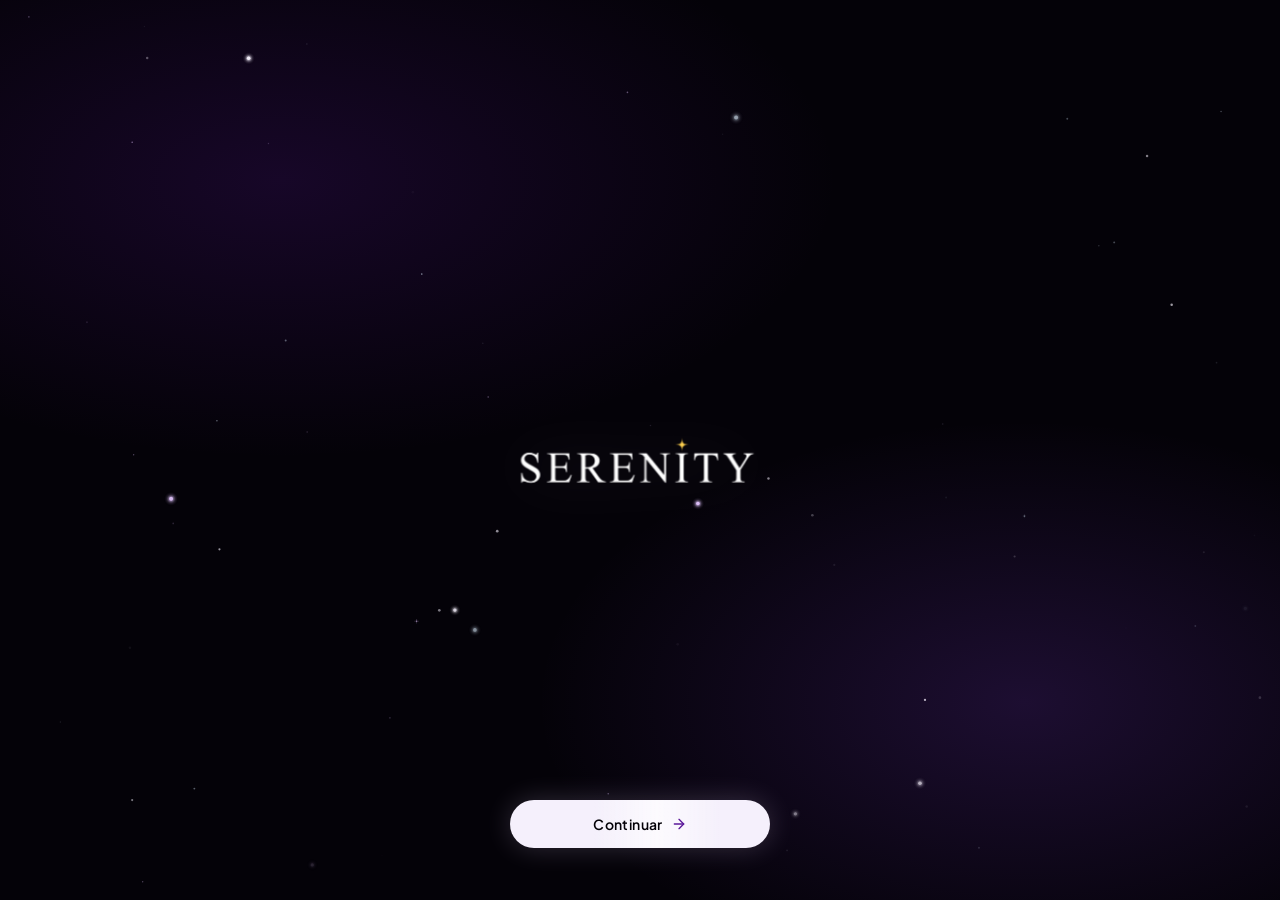
==== commit 2e82368f: "feat: add legacy content and garment design module Integrate legacy promotion manifesto, garment des" ====
--- a/docs/index.html
+++ b/docs/index.html
@@ -22,8 +22,8 @@
       href="https://fonts.googleapis.com/css2?family=Cormorant+Garamond:ital,wght@0,400;0,500;0,600;0,700;1,400;1,600&family=Plus+Jakarta+Sans:wght@400;500;600;700&display=swap"
       rel="stylesheet"
     />
-    <script type="module" crossorigin src="./assets/index-B9Axflve.js"></script>
-    <link rel="stylesheet" crossorigin href="./assets/index-CxDkeV0j.css">
+    <script type="module" crossorigin src="./assets/index-CSvHjisD.js"></script>
+    <link rel="stylesheet" crossorigin href="./assets/index-P-hY_tgA.css">
   </head>
   <body class="bg-[#040208] text-[#F5F0FC] antialiased selection:bg-[#D900FF]/30 selection:text-white">
     <div id="root"></div>
--- a/docs/assets/index-P-hY_tgA.css
+++ b/docs/assets/index-P-hY_tgA.css
@@ -0,0 +1,2 @@
+/*! tailwindcss v4.3.5 | MIT License | https://tailwindcss.com */
+@layer properties{@supports (((-webkit-hyphens:none)) and (not (margin-trim:block))) or ((-moz-orient:inline) and (not (color:rgb(from red r g b)))){*,:before,:after,::backdrop{--tw-translate-x:0;--tw-translate-y:0;--tw-translate-z:0;--tw-rotate-x:initial;--tw-rotate-y:initial;--tw-rotate-z:initial;--tw-skew-x:initial;--tw-skew-y:initial;--tw-pan-x:initial;--tw-pan-y:initial;--tw-pinch-zoom:initial;--tw-space-y-reverse:0;--tw-border-style:solid;--tw-gradient-position:initial;--tw-gradient-from:#0000;--tw-gradient-via:#0000;--tw-gradient-to:#0000;--tw-gradient-stops:initial;--tw-gradient-via-stops:initial;--tw-gradient-from-position:0%;--tw-gradient-via-position:50%;--tw-gradient-to-position:100%;--tw-leading:initial;--tw-font-weight:initial;--tw-tracking:initial;--tw-shadow:0 0 #0000;--tw-shadow-color:initial;--tw-shadow-alpha:100%;--tw-inset-shadow:0 0 #0000;--tw-inset-shadow-color:initial;--tw-inset-shadow-alpha:100%;--tw-ring-color:initial;--tw-ring-shadow:0 0 #0000;--tw-inset-ring-color:initial;--tw-inset-ring-shadow:0 0 #0000;--tw-ring-inset:initial;--tw-ring-offset-width:0px;--tw-ring-offset-color:#fff;--tw-ring-offset-shadow:0 0 #0000;--tw-blur:initial;--tw-brightness:initial;--tw-contrast:initial;--tw-grayscale:initial;--tw-hue-rotate:initial;--tw-invert:initial;--tw-opacity:initial;--tw-saturate:initial;--tw-sepia:initial;--tw-drop-shadow:initial;--tw-drop-shadow-color:initial;--tw-drop-shadow-alpha:100%;--tw-drop-shadow-size:initial;--tw-backdrop-blur:initial;--tw-backdrop-brightness:initial;--tw-backdrop-contrast:initial;--tw-backdrop-grayscale:initial;--tw-backdrop-hue-rotate:initial;--tw-backdrop-invert:initial;--tw-backdrop-opacity:initial;--tw-backdrop-saturate:initial;--tw-backdrop-sepia:initial;--tw-duration:initial;--tw-ease:initial;--tw-scale-x:1;--tw-scale-y:1;--tw-scale-z:1;--tw-outline-style:solid}}}@layer theme{:root,:host{--font-sans:"Plus Jakarta Sans", ui-sans-serif, system-ui, -apple-system, sans-serif;--font-serif:"Cormorant Garamond", Georgia, Cambria, "Times New Roman", serif;--font-mono:ui-monospace, SFMono-Regular, Menlo, Monaco, Consolas, "Liberation Mono", "Courier New", monospace;--color-black:#000;--color-white:#fff;--spacing:.25rem;--text-xs:.75rem;--text-xs--line-height:calc(1 / .75);--text-sm:.875rem;--text-sm--line-height:calc(1.25 / .875);--text-base:1rem;--text-base--line-height:calc(1.5 / 1);--text-lg:1.125rem;--text-lg--line-height:calc(1.75 / 1.125);--text-xl:1.25rem;--text-xl--line-height:calc(1.75 / 1.25);--text-2xl:1.5rem;--text-2xl--line-height:calc(2 / 1.5);--text-3xl:1.875rem;--text-3xl--line-height:calc(2.25 / 1.875);--text-4xl:2.25rem;--text-4xl--line-height:calc(2.5 / 2.25);--font-weight-normal:400;--font-weight-medium:500;--font-weight-semibold:600;--tracking-tight:-.025em;--tracking-wide:.025em;--tracking-wider:.05em;--tracking-widest:.1em;--leading-tight:1.25;--leading-snug:1.375;--leading-relaxed:1.625;--radius-2xl:1rem;--radius-3xl:1.5rem;--ease-in:cubic-bezier(.4, 0, 1, 1);--ease-out:cubic-bezier(0, 0, .2, 1);--ease-in-out:cubic-bezier(.4, 0, .2, 1);--animate-pulse:pulse 2s cubic-bezier(.4, 0, .6, 1) infinite;--blur-md:12px;--blur-xl:24px;--blur-2xl:40px;--blur-3xl:64px;--default-transition-duration:.15s;--default-transition-timing-function:cubic-bezier(.4, 0, .2, 1);--default-font-family:var(--font-sans);--default-mono-font-family:var(--font-mono)}}@layer base{*,:after,:before,::backdrop{box-sizing:border-box;border:0 solid;margin:0;padding:0}::file-selector-button{box-sizing:border-box;border:0 solid;margin:0;padding:0}html,:host{-webkit-text-size-adjust:100%;tab-size:4;line-height:1.5;font-family:var(--default-font-family,-apple-system, BlinkMacSystemFont, "Segoe UI", Roboto, "Helvetica Neue", "Noto Sans", Arial, sans-serif, "Apple Color Emoji", "Segoe UI Emoji", "Segoe UI Symbol", "Noto Color Emoji");font-feature-settings:var(--default-font-feature-settings,normal);font-variation-settings:var(--default-font-variation-settings,normal);-webkit-tap-highlight-color:transparent}hr{height:0;color:inherit;border-top-width:1px}abbr:where([title]){-webkit-text-decoration:underline dotted;text-decoration:underline dotted}h1,h2,h3,h4,h5,h6{font-size:inherit;font-weight:inherit}a{color:inherit;-webkit-text-decoration:inherit;-webkit-text-decoration:inherit;-webkit-text-decoration:inherit;-webkit-text-decoration:inherit;text-decoration:inherit}b,strong{font-weight:bolder}code,kbd,samp,pre{font-family:var(--default-mono-font-family,ui-monospace, SFMono-Regular, Menlo, Monaco, Consolas, "Liberation Mono", "Courier New", monospace);font-feature-settings:var(--default-mono-font-feature-settings,normal);font-variation-settings:var(--default-mono-font-variation-settings,normal);font-size:1em}small{font-size:80%}sub,sup{vertical-align:baseline;font-size:75%;line-height:0;position:relative}sub{bottom:-.25em}sup{top:-.5em}table{text-indent:0;border-color:inherit;border-collapse:collapse}:-moz-focusring:where(:not(iframe)){outline:auto}progress{vertical-align:baseline}summary{display:list-item}ol,ul,menu{list-style:none}img,svg,video,canvas,audio,iframe,embed,object{vertical-align:middle;display:block}img,video{max-width:100%;height:auto}button,input,select,optgroup,textarea{font:inherit;font-feature-settings:inherit;font-variation-settings:inherit;letter-spacing:inherit;color:inherit;opacity:1;background-color:#0000;border-radius:0}::file-selector-button{font:inherit;font-feature-settings:inherit;font-variation-settings:inherit;letter-spacing:inherit;color:inherit;opacity:1;background-color:#0000;border-radius:0}:where(select:is([multiple],[size])) optgroup{font-weight:bolder}:where(select:is([multiple],[size])) optgroup option{padding-inline-start:20px}::file-selector-button{margin-inline-end:4px}::placeholder{opacity:1}@supports (not ((-webkit-appearance:-apple-pay-button))) or (contain-intrinsic-size:1px){::placeholder{color:currentColor}@supports (color:color-mix(in lab, red, red)){::placeholder{color:color-mix(in oklab, currentcolor 50%, transparent)}}}textarea{resize:vertical}::-webkit-search-decoration{-webkit-appearance:none}::-webkit-date-and-time-value{min-height:1lh;text-align:inherit}::-webkit-datetime-edit{display:inline-flex}::-webkit-datetime-edit-fields-wrapper{padding:0}::-webkit-datetime-edit{padding-block:0}::-webkit-datetime-edit-year-field{padding-block:0}::-webkit-datetime-edit-month-field{padding-block:0}::-webkit-datetime-edit-day-field{padding-block:0}::-webkit-datetime-edit-hour-field{padding-block:0}::-webkit-datetime-edit-minute-field{padding-block:0}::-webkit-datetime-edit-second-field{padding-block:0}::-webkit-datetime-edit-millisecond-field{padding-block:0}::-webkit-datetime-edit-meridiem-field{padding-block:0}::-webkit-calendar-picker-indicator{line-height:1}:-moz-ui-invalid{box-shadow:none}button,input:where([type=button],[type=reset],[type=submit]){appearance:button}::file-selector-button{appearance:button}::-webkit-inner-spin-button{height:auto}::-webkit-outer-spin-button{height:auto}[hidden]:where(:not([hidden=until-found])){display:none!important}html{color:#f5f0fc;font-family:var(--font-sans);-webkit-tap-highlight-color:transparent;background-color:#040208}body{background-color:#040208;overflow-x:clip}}@layer components;@layer utilities{.pointer-events-auto{pointer-events:auto}.pointer-events-none{pointer-events:none}.visible{visibility:visible}.absolute{position:absolute}.fixed{position:fixed}.relative{position:relative}.-inset-4{inset:calc(var(--spacing) * -4)}.-inset-10{inset:calc(var(--spacing) * -10)}.inset-0{inset:0}.inset-2{inset:calc(var(--spacing) * 2)}.-inset-x-10{inset-inline:calc(var(--spacing) * -10)}.inset-x-0{inset-inline:0}.-inset-y-6{inset-block:calc(var(--spacing) * -6)}.inset-y-0{inset-block:0}.top-0{top:0}.top-1\/2{top:50%}.top-3{top:calc(var(--spacing) * 3)}.top-4{top:calc(var(--spacing) * 4)}.right-0{right:0}.right-4{right:calc(var(--spacing) * 4)}.bottom-0{bottom:0}.-left-\[9999px\]{left:-9999px}.left-0{left:0}.left-3{left:calc(var(--spacing) * 3)}.z-0{z-index:0}.z-10{z-index:10}.z-20{z-index:20}.z-30{z-index:30}.z-50{z-index:50}.m-0{margin:0}.mx-auto{margin-inline:auto}.mt-0\.5{margin-top:calc(var(--spacing) * .5)}.mt-1{margin-top:var(--spacing)}.mt-1\.5{margin-top:calc(var(--spacing) * 1.5)}.mt-3{margin-top:calc(var(--spacing) * 3)}.mt-3\.5{margin-top:calc(var(--spacing) * 3.5)}.mt-4{margin-top:calc(var(--spacing) * 4)}.mt-5{margin-top:calc(var(--spacing) * 5)}.mt-6{margin-top:calc(var(--spacing) * 6)}.-mb-1{margin-bottom:calc(var(--spacing) * -1)}.mb-2{margin-bottom:calc(var(--spacing) * 2)}.mb-2\.5{margin-bottom:calc(var(--spacing) * 2.5)}.mb-4{margin-bottom:calc(var(--spacing) * 4)}.block{display:block}.contents{display:contents}.flex{display:flex}.hidden{display:none}.inline{display:inline}.inline-block{display:inline-block}.aspect-square{aspect-ratio:1}.h-1\.5{height:calc(var(--spacing) * 1.5)}.h-3\.5{height:calc(var(--spacing) * 3.5)}.h-4{height:calc(var(--spacing) * 4)}.h-5{height:calc(var(--spacing) * 5)}.h-6{height:calc(var(--spacing) * 6)}.h-7{height:calc(var(--spacing) * 7)}.h-12{height:calc(var(--spacing) * 12)}.h-44{height:calc(var(--spacing) * 44)}.h-\[1px\]{height:1px}.h-\[100dvh\]{height:100dvh}.h-\[155px\]{height:155px}.h-\[170px\]{height:170px}.h-auto{height:auto}.h-full{height:100%}.h-px{height:1px}.min-h-\[44px\]{min-height:44px}.min-h-\[48px\]{min-height:48px}.min-h-\[100dvh\]{min-height:100dvh}.w-1\.5{width:calc(var(--spacing) * 1.5)}.w-1\/2{width:50%}.w-3\.5{width:calc(var(--spacing) * 3.5)}.w-4{width:calc(var(--spacing) * 4)}.w-5{width:calc(var(--spacing) * 5)}.w-6{width:calc(var(--spacing) * 6)}.w-12{width:calc(var(--spacing) * 12)}.w-16{width:calc(var(--spacing) * 16)}.w-24{width:calc(var(--spacing) * 24)}.w-44{width:calc(var(--spacing) * 44)}.w-\[155px\]{width:155px}.w-\[170px\]{width:170px}.w-\[195px\]{width:195px}.w-full{width:100%}.w-px{width:1px}.max-w-\[165px\]{max-width:165px}.max-w-\[260px\]{max-width:260px}.max-w-\[270px\]{max-width:270px}.max-w-\[300px\]{max-width:300px}.max-w-\[310px\]{max-width:310px}.max-w-\[320px\]{max-width:320px}.max-w-\[340px\]{max-width:340px}.max-w-\[390px\]{max-width:390px}.max-w-\[395px\]{max-width:395px}.max-w-\[400px\]{max-width:400px}.max-w-\[440px\]{max-width:440px}.min-w-0{min-width:0}.min-w-\[24px\]{min-width:24px}.min-w-\[28px\]{min-width:28px}.min-w-\[44px\]{min-width:44px}.flex-1{flex:1}.shrink-0{flex-shrink:0}.origin-center{transform-origin:50%}.-translate-y-1\/2{--tw-translate-y:calc(calc(1 / 2 * 100%) * -1);translate:var(--tw-translate-x) var(--tw-translate-y)}.-skew-x-12{--tw-skew-x:skewX(calc(12deg * -1));transform:var(--tw-rotate-x, ) var(--tw-rotate-y, ) var(--tw-rotate-z, ) var(--tw-skew-x, ) var(--tw-skew-y, )}.transform{transform:var(--tw-rotate-x, ) var(--tw-rotate-y, ) var(--tw-rotate-z, ) var(--tw-skew-x, ) var(--tw-skew-y, )}.cursor-grab{cursor:grab}.cursor-pointer{cursor:pointer}.touch-pan-y{--tw-pan-y:pan-y;touch-action:var(--tw-pan-x, ) var(--tw-pan-y, ) var(--tw-pinch-zoom, )}.resize{resize:both}.flex-col{flex-direction:column}.items-center{align-items:center}.justify-between{justify-content:space-between}.justify-center{justify-content:center}.justify-end{justify-content:flex-end}.gap-1{gap:var(--spacing)}.gap-2{gap:calc(var(--spacing) * 2)}.gap-2\.5{gap:calc(var(--spacing) * 2.5)}.gap-3{gap:calc(var(--spacing) * 3)}.gap-3\.5{gap:calc(var(--spacing) * 3.5)}:where(.space-y-0\.5>:not(:last-child)){--tw-space-y-reverse:0;margin-block-start:calc(calc(var(--spacing) * .5) * var(--tw-space-y-reverse));margin-block-end:calc(calc(var(--spacing) * .5) * calc(1 - var(--tw-space-y-reverse)))}:where(.space-y-2\.5>:not(:last-child)){--tw-space-y-reverse:0;margin-block-start:calc(calc(var(--spacing) * 2.5) * var(--tw-space-y-reverse));margin-block-end:calc(calc(var(--spacing) * 2.5) * calc(1 - var(--tw-space-y-reverse)))}:where(.space-y-4>:not(:last-child)){--tw-space-y-reverse:0;margin-block-start:calc(calc(var(--spacing) * 4) * var(--tw-space-y-reverse));margin-block-end:calc(calc(var(--spacing) * 4) * calc(1 - var(--tw-space-y-reverse)))}.overflow-hidden{overflow:hidden}.scroll-smooth{scroll-behavior:smooth}.rounded-2xl{border-radius:var(--radius-2xl)}.rounded-3xl{border-radius:var(--radius-3xl)}.rounded-full{border-radius:2147483647px}.border{border-style:var(--tw-border-style);border-width:1px}.border-0{border-style:var(--tw-border-style);border-width:0}.border-\[\#e5d9f8\]\/14{border-color:oklab(90.4344% .0238599 -.0366159/.14)}.border-\[\#e5d9f8\]\/15{border-color:oklab(90.4344% .0238599 -.0366159/.15)}.border-\[\#e5d9f8\]\/16{border-color:oklab(90.4344% .0238599 -.0366159/.16)}.border-\[\#e5d9f8\]\/18{border-color:oklab(90.4344% .0238599 -.0366159/.18)}.border-\[\#e5d9f8\]\/20{border-color:oklab(90.4344% .0238599 -.0366159/.2)}.border-\[\#e5d9f8\]\/25{border-color:oklab(90.4344% .0238599 -.0366159/.25)}.border-\[\#e5d9f8\]\/30{border-color:oklab(90.4344% .0238599 -.0366159/.3)}.bg-\[\#0b0714\]\/75{background-color:oklab(14.2489% .013359 -.0256052/.75)}.bg-\[\#0b0714\]\/80{background-color:oklab(14.2489% .013359 -.0256052/.8)}.bg-\[\#0b0714\]\/82{background-color:oklab(14.2489% .013359 -.0256052/.82)}.bg-\[\#0b0714\]\/85{background-color:oklab(14.2489% .013359 -.0256052/.85)}.bg-\[\#0b0714\]\/88{background-color:oklab(14.2489% .013359 -.0256052/.88)}.bg-\[\#120c21\]\/80{background-color:oklab(17.5047% .0178559 -.0386848/.8)}.bg-\[\#120c21\]\/85{background-color:oklab(17.5047% .0178559 -.0386848/.85)}.bg-\[\#040208\]{background-color:#040208}.bg-\[\#040208\]\/72{background-color:oklab(9.77002% .0122431 -.0195265/.72)}.bg-\[\#040208\]\/88{background-color:oklab(9.77002% .0122431 -.0195265/.88)}.bg-\[\#040208\]\/90{background-color:oklab(9.77002% .0122431 -.0195265/.9)}.bg-\[\#82739e\]\/50{background-color:oklab(58.5388% .0337548 -.0576777/.5)}.bg-\[\#f5f0fc\]{background-color:#f5f0fc}.bg-\[\#f8f5fc\]{background-color:#f8f5fc}.bg-transparent{background-color:#0000}.bg-white{background-color:var(--color-white)}.bg-gradient-to-r{--tw-gradient-position:to right in oklab;background-image:linear-gradient(var(--tw-gradient-stops))}.from-transparent{--tw-gradient-from:transparent;--tw-gradient-stops:var(--tw-gradient-via-stops,var(--tw-gradient-position), var(--tw-gradient-from) var(--tw-gradient-from-position), var(--tw-gradient-to) var(--tw-gradient-to-position))}.via-\[\#b4a6cc\]\/25{--tw-gradient-via:oklab(74.9644% .029509 -.0474724/.25);--tw-gradient-via-stops:var(--tw-gradient-position), var(--tw-gradient-from) var(--tw-gradient-from-position), var(--tw-gradient-via) var(--tw-gradient-via-position), var(--tw-gradient-to) var(--tw-gradient-to-position);--tw-gradient-stops:var(--tw-gradient-via-stops)}.via-\[\#d900ff\]\/35{--tw-gradient-via:oklab(64.5806% .236631 -.200975/.35);--tw-gradient-via-stops:var(--tw-gradient-position), var(--tw-gradient-from) var(--tw-gradient-from-position), var(--tw-gradient-via) var(--tw-gradient-via-position), var(--tw-gradient-to) var(--tw-gradient-to-position);--tw-gradient-stops:var(--tw-gradient-via-stops)}.via-\[\#d900ff\]\/55{--tw-gradient-via:oklab(64.5806% .236631 -.200975/.55);--tw-gradient-via-stops:var(--tw-gradient-position), var(--tw-gradient-from) var(--tw-gradient-from-position), var(--tw-gradient-via) var(--tw-gradient-via-position), var(--tw-gradient-to) var(--tw-gradient-to-position);--tw-gradient-stops:var(--tw-gradient-via-stops)}.via-\[\#d900ff\]\/65{--tw-gradient-via:oklab(64.5806% .236631 -.200975/.65);--tw-gradient-via-stops:var(--tw-gradient-position), var(--tw-gradient-from) var(--tw-gradient-from-position), var(--tw-gradient-via) var(--tw-gradient-via-position), var(--tw-gradient-to) var(--tw-gradient-to-position);--tw-gradient-stops:var(--tw-gradient-via-stops)}.via-\[\#dceeff\]\/30{--tw-gradient-via:oklab(94.0917% -.0119105 -.0275108/.3);--tw-gradient-via-stops:var(--tw-gradient-position), var(--tw-gradient-from) var(--tw-gradient-from-position), var(--tw-gradient-via) var(--tw-gradient-via-position), var(--tw-gradient-to) var(--tw-gradient-to-position);--tw-gradient-stops:var(--tw-gradient-via-stops)}.via-\[\#dceeff\]\/55{--tw-gradient-via:oklab(94.0917% -.0119105 -.0275108/.55);--tw-gradient-via-stops:var(--tw-gradient-position), var(--tw-gradient-from) var(--tw-gradient-from-position), var(--tw-gradient-via) var(--tw-gradient-via-position), var(--tw-gradient-to) var(--tw-gradient-to-position);--tw-gradient-stops:var(--tw-gradient-via-stops)}.via-\[\#e5d9f8\]\/24{--tw-gradient-via:oklab(90.4344% .0238599 -.0366159/.24);--tw-gradient-via-stops:var(--tw-gradient-position), var(--tw-gradient-from) var(--tw-gradient-from-position), var(--tw-gradient-via) var(--tw-gradient-via-position), var(--tw-gradient-to) var(--tw-gradient-to-position);--tw-gradient-stops:var(--tw-gradient-via-stops)}.via-\[\#e5d9f8\]\/30{--tw-gradient-via:oklab(90.4344% .0238599 -.0366159/.3);--tw-gradient-via-stops:var(--tw-gradient-position), var(--tw-gradient-from) var(--tw-gradient-from-position), var(--tw-gradient-via) var(--tw-gradient-via-position), var(--tw-gradient-to) var(--tw-gradient-to-position);--tw-gradient-stops:var(--tw-gradient-via-stops)}.via-white\/60{--tw-gradient-via:#fff9}@supports (color:color-mix(in lab, red, red)){.via-white\/60{--tw-gradient-via:color-mix(in oklab, var(--color-white) 60%, transparent)}}.via-white\/60{--tw-gradient-via-stops:var(--tw-gradient-position), var(--tw-gradient-from) var(--tw-gradient-from-position), var(--tw-gradient-via) var(--tw-gradient-via-position), var(--tw-gradient-to) var(--tw-gradient-to-position);--tw-gradient-stops:var(--tw-gradient-via-stops)}.via-white\/70{--tw-gradient-via:#ffffffb3}@supports (color:color-mix(in lab, red, red)){.via-white\/70{--tw-gradient-via:color-mix(in oklab, var(--color-white) 70%, transparent)}}.via-white\/70{--tw-gradient-via-stops:var(--tw-gradient-position), var(--tw-gradient-from) var(--tw-gradient-from-position), var(--tw-gradient-via) var(--tw-gradient-via-position), var(--tw-gradient-to) var(--tw-gradient-to-position);--tw-gradient-stops:var(--tw-gradient-via-stops)}.to-transparent{--tw-gradient-to:transparent;--tw-gradient-stops:var(--tw-gradient-via-stops,var(--tw-gradient-position), var(--tw-gradient-from) var(--tw-gradient-from-position), var(--tw-gradient-to) var(--tw-gradient-to-position))}.object-contain{object-fit:contain}.p-0{padding:0}.p-2\.5{padding:calc(var(--spacing) * 2.5)}.p-4{padding:calc(var(--spacing) * 4)}.p-5{padding:calc(var(--spacing) * 5)}.p-6{padding:calc(var(--spacing) * 6)}.px-0\.5{padding-inline:calc(var(--spacing) * .5)}.px-2{padding-inline:calc(var(--spacing) * 2)}.px-3\.5{padding-inline:calc(var(--spacing) * 3.5)}.px-5{padding-inline:calc(var(--spacing) * 5)}.px-6{padding-inline:calc(var(--spacing) * 6)}.px-7{padding-inline:calc(var(--spacing) * 7)}.py-2{padding-block:calc(var(--spacing) * 2)}.py-2\.5{padding-block:calc(var(--spacing) * 2.5)}.py-3{padding-block:calc(var(--spacing) * 3)}.py-6{padding-block:calc(var(--spacing) * 6)}.py-7{padding-block:calc(var(--spacing) * 7)}.pt-1{padding-top:var(--spacing)}.pt-2{padding-top:calc(var(--spacing) * 2)}.pt-3{padding-top:calc(var(--spacing) * 3)}.pt-5{padding-top:calc(var(--spacing) * 5)}.pt-12{padding-top:calc(var(--spacing) * 12)}.pb-1{padding-bottom:var(--spacing)}.pb-2{padding-bottom:calc(var(--spacing) * 2)}.pb-2\.5{padding-bottom:calc(var(--spacing) * 2.5)}.pb-5{padding-bottom:calc(var(--spacing) * 5)}.pb-6{padding-bottom:calc(var(--spacing) * 6)}.pb-7{padding-bottom:calc(var(--spacing) * 7)}.text-center{text-align:center}.text-left{text-align:left}.font-serif{font-family:var(--font-serif)}.text-2xl{font-size:var(--text-2xl);line-height:var(--tw-leading,var(--text-2xl--line-height))}.text-3xl{font-size:var(--text-3xl);line-height:var(--tw-leading,var(--text-3xl--line-height))}.text-base{font-size:var(--text-base);line-height:var(--tw-leading,var(--text-base--line-height))}.text-lg{font-size:var(--text-lg);line-height:var(--tw-leading,var(--text-lg--line-height))}.text-sm{font-size:var(--text-sm);line-height:var(--tw-leading,var(--text-sm--line-height))}.text-xs{font-size:var(--text-xs);line-height:var(--tw-leading,var(--text-xs--line-height))}.text-\[11\.5px\]{font-size:11.5px}.text-\[11px\]{font-size:11px}.text-\[13\.5px\]{font-size:13.5px}.text-\[14\.5px\]{font-size:14.5px}.text-\[15px\]{font-size:15px}.leading-relaxed{--tw-leading:var(--leading-relaxed);line-height:var(--leading-relaxed)}.leading-snug{--tw-leading:var(--leading-snug);line-height:var(--leading-snug)}.leading-tight{--tw-leading:var(--leading-tight);line-height:var(--leading-tight)}.font-medium{--tw-font-weight:var(--font-weight-medium);font-weight:var(--font-weight-medium)}.font-normal{--tw-font-weight:var(--font-weight-normal);font-weight:var(--font-weight-normal)}.font-semibold{--tw-font-weight:var(--font-weight-semibold);font-weight:var(--font-weight-semibold)}.tracking-\[0\.04em\]{--tw-tracking:.04em;letter-spacing:.04em}.tracking-\[0\.16em\]{--tw-tracking:.16em;letter-spacing:.16em}.tracking-\[0\.18em\]{--tw-tracking:.18em;letter-spacing:.18em}.tracking-tight{--tw-tracking:var(--tracking-tight);letter-spacing:var(--tracking-tight)}.tracking-wide{--tw-tracking:var(--tracking-wide);letter-spacing:var(--tracking-wide)}.\[text-wrap\:balance\]{text-wrap:balance}.\[text-wrap\:pretty\]{text-wrap:pretty}.text-\[\#5b189a\]{color:#5b189a}.text-\[\#9d8ec0\]{color:#9d8ec0}.text-\[\#040208\]{color:#040208}.text-\[\#82739e\]{color:#82739e}.text-\[\#F5F0FC\]{color:#f5f0fc}.text-\[\#a99bc4\]{color:#a99bc4}.text-\[\#b4a6cc\]{color:#b4a6cc}.text-\[\#b8a7d6\]{color:#b8a7d6}.text-\[\#cfc4e3\]{color:#cfc4e3}.text-\[\#d7cce9\]{color:#d7cce9}.text-\[\#d900ff\]{color:#d900ff}.text-\[\#dceeff\]{color:#dceeff}.text-\[\#e9e2f5\]{color:#e9e2f5}.text-\[\#f0eafb\]{color:#f0eafb}.text-\[\#f5f0fc\]{color:#f5f0fc}.text-\[\#ffffff\]{color:#fff}.uppercase{text-transform:uppercase}.italic{font-style:italic}.antialiased{-webkit-font-smoothing:antialiased;-moz-osx-font-smoothing:grayscale}.opacity-0{opacity:0}.opacity-\[0\.001\]{opacity:.001}.shadow-\[0_0_10px_rgba\(245\,240\,252\,0\.5\)\]{--tw-shadow:0 0 10px var(--tw-shadow-color,#f5f0fc80);box-shadow:var(--tw-inset-shadow), var(--tw-inset-ring-shadow), var(--tw-ring-offset-shadow), var(--tw-ring-shadow), var(--tw-shadow)}.shadow-\[0_0_28px_rgba\(229\,217\,248\,0\.2\)\]{--tw-shadow:0 0 28px var(--tw-shadow-color,#e5d9f833);box-shadow:var(--tw-inset-shadow), var(--tw-inset-ring-shadow), var(--tw-ring-offset-shadow), var(--tw-ring-shadow), var(--tw-shadow)}.shadow-\[0_10px_30px_rgba\(0\,0\,0\,0\.45\)\]{--tw-shadow:0 10px 30px var(--tw-shadow-color,#00000073);box-shadow:var(--tw-inset-shadow), var(--tw-inset-ring-shadow), var(--tw-ring-offset-shadow), var(--tw-ring-shadow), var(--tw-shadow)}.shadow-\[0_20px_60px_rgba\(0\,0\,0\,0\.65\)\]{--tw-shadow:0 20px 60px var(--tw-shadow-color,#000000a6);box-shadow:var(--tw-inset-shadow), var(--tw-inset-ring-shadow), var(--tw-ring-offset-shadow), var(--tw-ring-shadow), var(--tw-shadow)}.shadow-\[0_24px_64px_rgba\(0\,0\,0\,0\.68\)\]{--tw-shadow:0 24px 64px var(--tw-shadow-color,#000000ad);box-shadow:var(--tw-inset-shadow), var(--tw-inset-ring-shadow), var(--tw-ring-offset-shadow), var(--tw-ring-shadow), var(--tw-shadow)}.shadow-\[0_24px_64px_rgba\(0\,0\,0\,0\.72\)\]{--tw-shadow:0 24px 64px var(--tw-shadow-color,#000000b8);box-shadow:var(--tw-inset-shadow), var(--tw-inset-ring-shadow), var(--tw-ring-offset-shadow), var(--tw-ring-shadow), var(--tw-shadow)}.shadow-\[0_24px_70px_rgba\(0\,0\,0\,0\.72\)\]{--tw-shadow:0 24px 70px var(--tw-shadow-color,#000000b8);box-shadow:var(--tw-inset-shadow), var(--tw-inset-ring-shadow), var(--tw-ring-offset-shadow), var(--tw-ring-shadow), var(--tw-shadow)}.ring{--tw-ring-shadow:var(--tw-ring-inset, ) 0 0 0 calc(1px + var(--tw-ring-offset-width)) var(--tw-ring-color,currentcolor);box-shadow:var(--tw-inset-shadow), var(--tw-inset-ring-shadow), var(--tw-ring-offset-shadow), var(--tw-ring-shadow), var(--tw-shadow)}.blur{--tw-blur:blur(8px);filter:var(--tw-blur, ) var(--tw-brightness, ) var(--tw-contrast, ) var(--tw-grayscale, ) var(--tw-hue-rotate, ) var(--tw-invert, ) var(--tw-saturate, ) var(--tw-sepia, ) var(--tw-drop-shadow, )}.blur-2xl{--tw-blur:blur(var(--blur-2xl));filter:var(--tw-blur, ) var(--tw-brightness, ) var(--tw-contrast, ) var(--tw-grayscale, ) var(--tw-hue-rotate, ) var(--tw-invert, ) var(--tw-saturate, ) var(--tw-sepia, ) var(--tw-drop-shadow, )}.blur-3xl{--tw-blur:blur(var(--blur-3xl));filter:var(--tw-blur, ) var(--tw-brightness, ) var(--tw-contrast, ) var(--tw-grayscale, ) var(--tw-hue-rotate, ) var(--tw-invert, ) var(--tw-saturate, ) var(--tw-sepia, ) var(--tw-drop-shadow, )}.brightness-125{--tw-brightness:brightness(125%);filter:var(--tw-blur, ) var(--tw-brightness, ) var(--tw-contrast, ) var(--tw-grayscale, ) var(--tw-hue-rotate, ) var(--tw-invert, ) var(--tw-saturate, ) var(--tw-sepia, ) var(--tw-drop-shadow, )}.drop-shadow{--tw-drop-shadow-size:drop-shadow(0 1px 2px var(--tw-drop-shadow-color,#0000001a)) drop-shadow(0 1px 1px var(--tw-drop-shadow-color,#0000000f));--tw-drop-shadow:drop-shadow(0 1px 2px #0000001a) drop-shadow(0 1px 1px #0000000f);filter:var(--tw-blur, ) var(--tw-brightness, ) var(--tw-contrast, ) var(--tw-grayscale, ) var(--tw-hue-rotate, ) var(--tw-invert, ) var(--tw-saturate, ) var(--tw-sepia, ) var(--tw-drop-shadow, )}.drop-shadow-\[0_0_14px_rgba\(233\,226\,245\,0\.28\)\]{--tw-drop-shadow-size:drop-shadow(0 0 14px var(--tw-drop-shadow-color,#e9e2f547));--tw-drop-shadow:var(--tw-drop-shadow-size);filter:var(--tw-blur, ) var(--tw-brightness, ) var(--tw-contrast, ) var(--tw-grayscale, ) var(--tw-hue-rotate, ) var(--tw-invert, ) var(--tw-saturate, ) var(--tw-sepia, ) var(--tw-drop-shadow, )}.drop-shadow-\[0_0_16px_rgba\(220\,238\,255\,0\.48\)\]{--tw-drop-shadow-size:drop-shadow(0 0 16px var(--tw-drop-shadow-color,#dceeff7a));--tw-drop-shadow:var(--tw-drop-shadow-size);filter:var(--tw-blur, ) var(--tw-brightness, ) var(--tw-contrast, ) var(--tw-grayscale, ) var(--tw-hue-rotate, ) var(--tw-invert, ) var(--tw-saturate, ) var(--tw-sepia, ) var(--tw-drop-shadow, )}.drop-shadow-\[0_0_18px_rgba\(142\,68\,236\,0\.85\)\]{--tw-drop-shadow-size:drop-shadow(0 0 18px var(--tw-drop-shadow-color,#8e44ecd9));--tw-drop-shadow:var(--tw-drop-shadow-size);filter:var(--tw-blur, ) var(--tw-brightness, ) var(--tw-contrast, ) var(--tw-grayscale, ) var(--tw-hue-rotate, ) var(--tw-invert, ) var(--tw-saturate, ) var(--tw-sepia, ) var(--tw-drop-shadow, )}.drop-shadow-\[0_0_24px_rgba\(217\,0\,255\,0\.9\)\]{--tw-drop-shadow-size:drop-shadow(0 0 24px var(--tw-drop-shadow-color,#d900ffe6));--tw-drop-shadow:var(--tw-drop-shadow-size);filter:var(--tw-blur, ) var(--tw-brightness, ) var(--tw-contrast, ) var(--tw-grayscale, ) var(--tw-hue-rotate, ) var(--tw-invert, ) var(--tw-saturate, ) var(--tw-sepia, ) var(--tw-drop-shadow, )}.drop-shadow-\[0_0_24px_rgba\(245\,240\,252\,0\.18\)\]{--tw-drop-shadow-size:drop-shadow(0 0 24px var(--tw-drop-shadow-color,#f5f0fc2e));--tw-drop-shadow:var(--tw-drop-shadow-size);filter:var(--tw-blur, ) var(--tw-brightness, ) var(--tw-contrast, ) var(--tw-grayscale, ) var(--tw-hue-rotate, ) var(--tw-invert, ) var(--tw-saturate, ) var(--tw-sepia, ) var(--tw-drop-shadow, )}.filter{filter:var(--tw-blur, ) var(--tw-brightness, ) var(--tw-contrast, ) var(--tw-grayscale, ) var(--tw-hue-rotate, ) var(--tw-invert, ) var(--tw-saturate, ) var(--tw-sepia, ) var(--tw-drop-shadow, )}.filter\!{filter:var(--tw-blur, ) var(--tw-brightness, ) var(--tw-contrast, ) var(--tw-grayscale, ) var(--tw-hue-rotate, ) var(--tw-invert, ) var(--tw-saturate, ) var(--tw-sepia, ) var(--tw-drop-shadow, )!important}.backdrop-blur-2xl{--tw-backdrop-blur:blur(var(--blur-2xl));-webkit-backdrop-filter:var(--tw-backdrop-blur, ) var(--tw-backdrop-brightness, ) var(--tw-backdrop-contrast, ) var(--tw-backdrop-grayscale, ) var(--tw-backdrop-hue-rotate, ) var(--tw-backdrop-invert, ) var(--tw-backdrop-opacity, ) var(--tw-backdrop-saturate, ) var(--tw-backdrop-sepia, );backdrop-filter:var(--tw-backdrop-blur, ) var(--tw-backdrop-brightness, ) var(--tw-backdrop-contrast, ) var(--tw-backdrop-grayscale, ) var(--tw-backdrop-hue-rotate, ) var(--tw-backdrop-invert, ) var(--tw-backdrop-opacity, ) var(--tw-backdrop-saturate, ) var(--tw-backdrop-sepia, )}.backdrop-blur-md{--tw-backdrop-blur:blur(var(--blur-md));-webkit-backdrop-filter:var(--tw-backdrop-blur, ) var(--tw-backdrop-brightness, ) var(--tw-backdrop-contrast, ) var(--tw-backdrop-grayscale, ) var(--tw-backdrop-hue-rotate, ) var(--tw-backdrop-invert, ) var(--tw-backdrop-opacity, ) var(--tw-backdrop-saturate, ) var(--tw-backdrop-sepia, );backdrop-filter:var(--tw-backdrop-blur, ) var(--tw-backdrop-brightness, ) var(--tw-backdrop-contrast, ) var(--tw-backdrop-grayscale, ) var(--tw-backdrop-hue-rotate, ) var(--tw-backdrop-invert, ) var(--tw-backdrop-opacity, ) var(--tw-backdrop-saturate, ) var(--tw-backdrop-sepia, )}.backdrop-blur-xl{--tw-backdrop-blur:blur(var(--blur-xl));-webkit-backdrop-filter:var(--tw-backdrop-blur, ) var(--tw-backdrop-brightness, ) var(--tw-backdrop-contrast, ) var(--tw-backdrop-grayscale, ) var(--tw-backdrop-hue-rotate, ) var(--tw-backdrop-invert, ) var(--tw-backdrop-opacity, ) var(--tw-backdrop-saturate, ) var(--tw-backdrop-sepia, );backdrop-filter:var(--tw-backdrop-blur, ) var(--tw-backdrop-brightness, ) var(--tw-backdrop-contrast, ) var(--tw-backdrop-grayscale, ) var(--tw-backdrop-hue-rotate, ) var(--tw-backdrop-invert, ) var(--tw-backdrop-opacity, ) var(--tw-backdrop-saturate, ) var(--tw-backdrop-sepia, )}.transition{transition-property:color,background-color,border-color,outline-color,text-decoration-color,fill,stroke,--tw-gradient-from,--tw-gradient-via,--tw-gradient-to,opacity,box-shadow,transform,translate,scale,rotate,filter,-webkit-backdrop-filter,backdrop-filter,display,content-visibility,overlay,pointer-events;transition-timing-function:var(--tw-ease,var(--default-transition-timing-function));transition-duration:var(--tw-duration,var(--default-transition-duration))}.transition-all{transition-property:all;transition-timing-function:var(--tw-ease,var(--default-transition-timing-function));transition-duration:var(--tw-duration,var(--default-transition-duration))}.transition-colors{transition-property:color,background-color,border-color,outline-color,text-decoration-color,fill,stroke,--tw-gradient-from,--tw-gradient-via,--tw-gradient-to;transition-timing-function:var(--tw-ease,var(--default-transition-timing-function));transition-duration:var(--tw-duration,var(--default-transition-duration))}.transition-transform{transition-property:transform,translate,scale,rotate;transition-timing-function:var(--tw-ease,var(--default-transition-timing-function));transition-duration:var(--tw-duration,var(--default-transition-duration))}.duration-200{--tw-duration:.2s;transition-duration:.2s}.duration-300{--tw-duration:.3s;transition-duration:.3s}.ease-in{--tw-ease:var(--ease-in);transition-timing-function:var(--ease-in)}.ease-in-out{--tw-ease:var(--ease-in-out);transition-timing-function:var(--ease-in-out)}.ease-out{--tw-ease:var(--ease-out);transition-timing-function:var(--ease-out)}.will-change-transform{will-change:transform}.contain-strict{contain:strict}.select-none{-webkit-user-select:none;user-select:none}@media (hover:hover){:is(:where(.group):hover .group-hover\:translate-x-0\.5){--tw-translate-x:calc(var(--spacing) * .5);translate:var(--tw-translate-x) var(--tw-translate-y)}:is(:where(.group):hover .group-hover\:scale-110){--tw-scale-x:110%;--tw-scale-y:110%;--tw-scale-z:110%;scale:var(--tw-scale-x) var(--tw-scale-y)}}.selection\:bg-\[\#D900FF\]\/30 ::selection{background-color:oklab(64.5806% .236631 -.200975/.3)}.selection\:bg-\[\#D900FF\]\/30::selection{background-color:oklab(64.5806% .236631 -.200975/.3)}.selection\:text-white ::selection{color:var(--color-white)}.selection\:text-white::selection{color:var(--color-white)}@media (hover:hover){.hover\:border-\[\#e5d9f8\]\/35:hover{border-color:oklab(90.4344% .0238599 -.0366159/.35)}.hover\:border-\[\#e5d9f8\]\/45:hover{border-color:oklab(90.4344% .0238599 -.0366159/.45)}.hover\:bg-\[\#1a112d\]:hover{background-color:#1a112d}.hover\:bg-\[\#160e29\]:hover{background-color:#160e29}.hover\:bg-\[\#b4a6cc\]:hover{background-color:#b4a6cc}.hover\:bg-white:hover{background-color:var(--color-white)}.hover\:text-\[\#f5f0fc\]:hover{color:#f5f0fc}}.focus-visible\:outline-2:focus-visible{outline-style:var(--tw-outline-style);outline-width:2px}.focus-visible\:outline-offset-2:focus-visible{outline-offset:2px}.focus-visible\:outline-\[\#d900ff\]:focus-visible{outline-color:#d900ff}.focus-visible\:outline-\[\#f5f0fc\]:focus-visible{outline-color:#f5f0fc}.active\:scale-95:active{--tw-scale-x:95%;--tw-scale-y:95%;--tw-scale-z:95%;scale:var(--tw-scale-x) var(--tw-scale-y)}.active\:scale-\[0\.98\]:active{scale:.98}.active\:cursor-grabbing:active{cursor:grabbing}@media (width>=40rem){.sm\:h-13{height:calc(var(--spacing) * 13)}.sm\:h-\[170px\]{height:170px}.sm\:w-13{width:calc(var(--spacing) * 13)}.sm\:w-\[170px\]{width:170px}.sm\:w-\[220px\]{width:220px}.sm\:max-w-\[185px\]{max-width:185px}.sm\:max-w-\[300px\]{max-width:300px}.sm\:gap-3{gap:calc(var(--spacing) * 3)}.sm\:gap-3\.5{gap:calc(var(--spacing) * 3.5)}.sm\:gap-4{gap:calc(var(--spacing) * 4)}.sm\:p-6{padding:calc(var(--spacing) * 6)}.sm\:p-7{padding:calc(var(--spacing) * 7)}.sm\:px-4{padding-inline:calc(var(--spacing) * 4)}.sm\:px-7{padding-inline:calc(var(--spacing) * 7)}.sm\:py-3{padding-block:calc(var(--spacing) * 3)}.sm\:py-8{padding-block:calc(var(--spacing) * 8)}.sm\:pt-7{padding-top:calc(var(--spacing) * 7)}.sm\:pt-14{padding-top:calc(var(--spacing) * 14)}.sm\:pb-2\.5{padding-bottom:calc(var(--spacing) * 2.5)}.sm\:pb-7{padding-bottom:calc(var(--spacing) * 7)}.sm\:pb-8{padding-bottom:calc(var(--spacing) * 8)}.sm\:pb-9{padding-bottom:calc(var(--spacing) * 9)}.sm\:text-3xl{font-size:var(--text-3xl);line-height:var(--tw-leading,var(--text-3xl--line-height))}.sm\:text-4xl{font-size:var(--text-4xl);line-height:var(--tw-leading,var(--text-4xl--line-height))}.sm\:text-base{font-size:var(--text-base);line-height:var(--tw-leading,var(--text-base--line-height))}.sm\:text-lg{font-size:var(--text-lg);line-height:var(--tw-leading,var(--text-lg--line-height))}.sm\:text-xl{font-size:var(--text-xl);line-height:var(--tw-leading,var(--text-xl--line-height))}.sm\:text-xs{font-size:var(--text-xs);line-height:var(--tw-leading,var(--text-xs--line-height))}.sm\:text-\[14\.5px\]{font-size:14.5px}.sm\:text-\[14px\]{font-size:14px}.sm\:text-\[15px\]{font-size:15px}.sm\:text-\[26px\]{font-size:26px}}}.pb-safe{padding-bottom:max(1rem, env(safe-area-inset-bottom))}.pt-safe{padding-top:max(1rem, env(safe-area-inset-top))}@property --tw-translate-x{syntax:"*";inherits:false;initial-value:0}@property --tw-translate-y{syntax:"*";inherits:false;initial-value:0}@property --tw-translate-z{syntax:"*";inherits:false;initial-value:0}@property --tw-rotate-x{syntax:"*";inherits:false}@property --tw-rotate-y{syntax:"*";inherits:false}@property --tw-rotate-z{syntax:"*";inherits:false}@property --tw-skew-x{syntax:"*";inherits:false}@property --tw-skew-y{syntax:"*";inherits:false}@property --tw-pan-x{syntax:"*";inherits:false}@property --tw-pan-y{syntax:"*";inherits:false}@property --tw-pinch-zoom{syntax:"*";inherits:false}@property --tw-space-y-reverse{syntax:"*";inherits:false;initial-value:0}@property --tw-border-style{syntax:"*";inherits:false;initial-value:solid}@property --tw-gradient-position{syntax:"*";inherits:false}@property --tw-gradient-from{syntax:"<color>";inherits:false;initial-value:#0000}@property --tw-gradient-via{syntax:"<color>";inherits:false;initial-value:#0000}@property --tw-gradient-to{syntax:"<color>";inherits:false;initial-value:#0000}@property --tw-gradient-stops{syntax:"*";inherits:false}@property --tw-gradient-via-stops{syntax:"*";inherits:false}@property --tw-gradient-from-position{syntax:"<length-percentage>";inherits:false;initial-value:0%}@property --tw-gradient-via-position{syntax:"<length-percentage>";inherits:false;initial-value:50%}@property --tw-gradient-to-position{syntax:"<length-percentage>";inherits:false;initial-value:100%}@property --tw-leading{syntax:"*";inherits:false}@property --tw-font-weight{syntax:"*";inherits:false}@property --tw-tracking{syntax:"*";inherits:false}@property --tw-shadow{syntax:"*";inherits:false;initial-value:0 0 #0000}@property --tw-shadow-color{syntax:"*";inherits:false}@property --tw-shadow-alpha{syntax:"<percentage>";inherits:false;initial-value:100%}@property --tw-inset-shadow{syntax:"*";inherits:false;initial-value:0 0 #0000}@property --tw-inset-shadow-color{syntax:"*";inherits:false}@property --tw-inset-shadow-alpha{syntax:"<percentage>";inherits:false;initial-value:100%}@property --tw-ring-color{syntax:"*";inherits:false}@property --tw-ring-shadow{syntax:"*";inherits:false;initial-value:0 0 #0000}@property --tw-inset-ring-color{syntax:"*";inherits:false}@property --tw-inset-ring-shadow{syntax:"*";inherits:false;initial-value:0 0 #0000}@property --tw-ring-inset{syntax:"*";inherits:false}@property --tw-ring-offset-width{syntax:"<length>";inherits:false;initial-value:0}@property --tw-ring-offset-color{syntax:"*";inherits:false;initial-value:#fff}@property --tw-ring-offset-shadow{syntax:"*";inherits:false;initial-value:0 0 #0000}@property --tw-blur{syntax:"*";inherits:false}@property --tw-brightness{syntax:"*";inherits:false}@property --tw-contrast{syntax:"*";inherits:false}@property --tw-grayscale{syntax:"*";inherits:false}@property --tw-hue-rotate{syntax:"*";inherits:false}@property --tw-invert{syntax:"*";inherits:false}@property --tw-opacity{syntax:"*";inherits:false}@property --tw-saturate{syntax:"*";inherits:false}@property --tw-sepia{syntax:"*";inherits:false}@property --tw-drop-shadow{syntax:"*";inherits:false}@property --tw-drop-shadow-color{syntax:"*";inherits:false}@property --tw-drop-shadow-alpha{syntax:"<percentage>";inherits:false;initial-value:100%}@property --tw-drop-shadow-size{syntax:"*";inherits:false}@property --tw-backdrop-blur{syntax:"*";inherits:false}@property --tw-backdrop-brightness{syntax:"*";inherits:false}@property --tw-backdrop-contrast{syntax:"*";inherits:false}@property --tw-backdrop-grayscale{syntax:"*";inherits:false}@property --tw-backdrop-hue-rotate{syntax:"*";inherits:false}@property --tw-backdrop-invert{syntax:"*";inherits:false}@property --tw-backdrop-opacity{syntax:"*";inherits:false}@property --tw-backdrop-saturate{syntax:"*";inherits:false}@property --tw-backdrop-sepia{syntax:"*";inherits:false}@property --tw-duration{syntax:"*";inherits:false}@property --tw-ease{syntax:"*";inherits:false}@property --tw-scale-x{syntax:"*";inherits:false;initial-value:1}@property --tw-scale-y{syntax:"*";inherits:false;initial-value:1}@property --tw-scale-z{syntax:"*";inherits:false;initial-value:1}@property --tw-outline-style{syntax:"*";inherits:false;initial-value:solid}@keyframes pulse{50%{opacity:.5}}
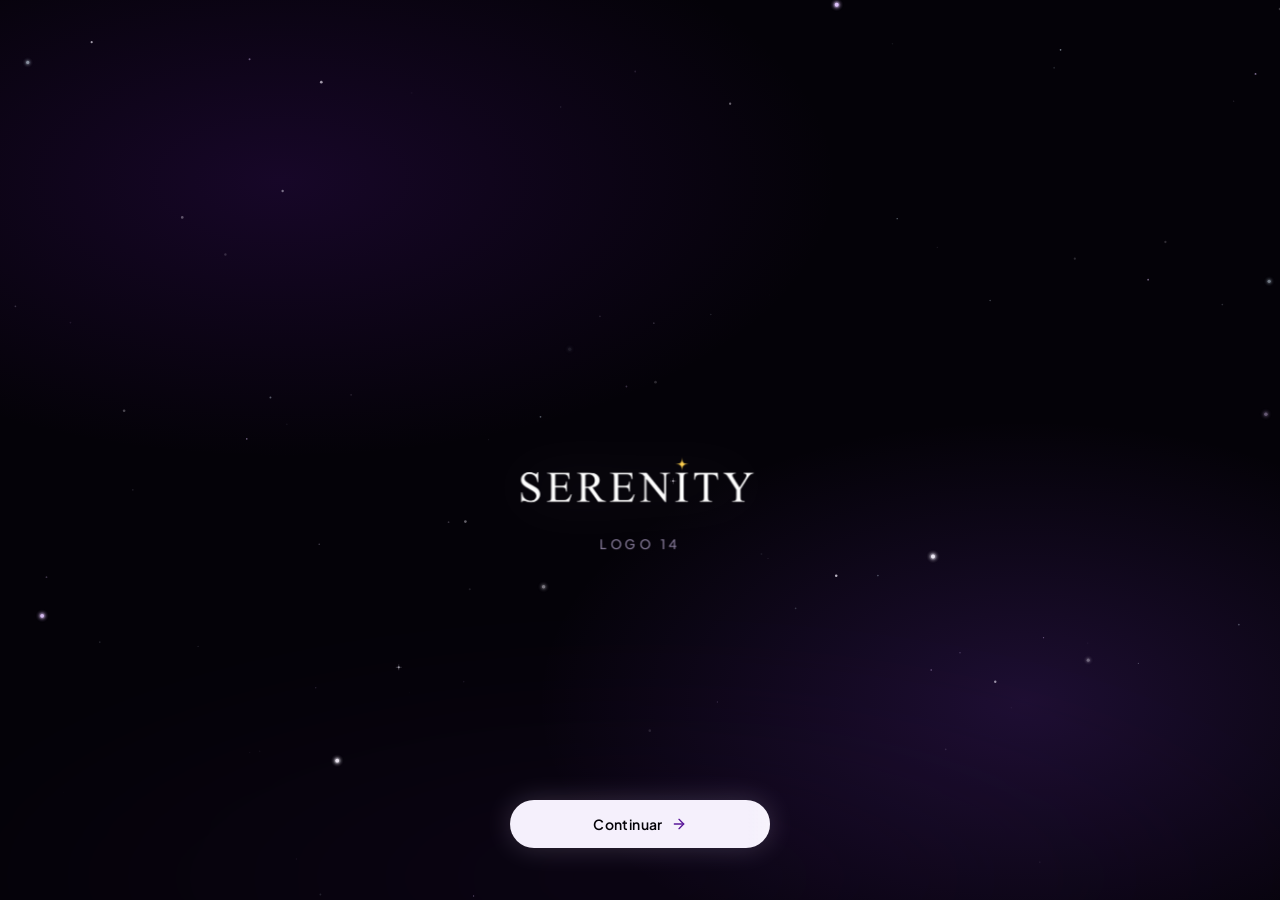
==== commit 6d81e971: "feat: update assets and enhance visual effects - Replace mountain image asset - Implement atmospheri" ====
--- a/docs/index.html
+++ b/docs/index.html
@@ -22,8 +22,8 @@
       href="https://fonts.googleapis.com/css2?family=Cormorant+Garamond:ital,wght@0,400;0,500;0,600;0,700;1,400;1,600&family=Plus+Jakarta+Sans:wght@400;500;600;700&display=swap"
       rel="stylesheet"
     />
-    <script type="module" crossorigin src="./assets/index-CSvHjisD.js"></script>
-    <link rel="stylesheet" crossorigin href="./assets/index-P-hY_tgA.css">
+    <script type="module" crossorigin src="./assets/index-tgNvs-HC.js"></script>
+    <link rel="stylesheet" crossorigin href="./assets/index-DkXINJro.css">
   </head>
   <body class="bg-[#040208] text-[#F5F0FC] antialiased selection:bg-[#D900FF]/30 selection:text-white">
     <div id="root"></div>
--- a/docs/assets/index-DkXINJro.css
+++ b/docs/assets/index-DkXINJro.css
@@ -0,0 +1,2 @@
+/*! tailwindcss v4.3.5 | MIT License | https://tailwindcss.com */
+@layer properties{@supports (((-webkit-hyphens:none)) and (not (margin-trim:block))) or ((-moz-orient:inline) and (not (color:rgb(from red r g b)))){*,:before,:after,::backdrop{--tw-translate-x:0;--tw-translate-y:0;--tw-translate-z:0;--tw-rotate-x:initial;--tw-rotate-y:initial;--tw-rotate-z:initial;--tw-skew-x:initial;--tw-skew-y:initial;--tw-pan-x:initial;--tw-pan-y:initial;--tw-pinch-zoom:initial;--tw-space-y-reverse:0;--tw-border-style:solid;--tw-gradient-position:initial;--tw-gradient-from:#0000;--tw-gradient-via:#0000;--tw-gradient-to:#0000;--tw-gradient-stops:initial;--tw-gradient-via-stops:initial;--tw-gradient-from-position:0%;--tw-gradient-via-position:50%;--tw-gradient-to-position:100%;--tw-leading:initial;--tw-font-weight:initial;--tw-tracking:initial;--tw-shadow:0 0 #0000;--tw-shadow-color:initial;--tw-shadow-alpha:100%;--tw-inset-shadow:0 0 #0000;--tw-inset-shadow-color:initial;--tw-inset-shadow-alpha:100%;--tw-ring-color:initial;--tw-ring-shadow:0 0 #0000;--tw-inset-ring-color:initial;--tw-inset-ring-shadow:0 0 #0000;--tw-ring-inset:initial;--tw-ring-offset-width:0px;--tw-ring-offset-color:#fff;--tw-ring-offset-shadow:0 0 #0000;--tw-blur:initial;--tw-brightness:initial;--tw-contrast:initial;--tw-grayscale:initial;--tw-hue-rotate:initial;--tw-invert:initial;--tw-opacity:initial;--tw-saturate:initial;--tw-sepia:initial;--tw-drop-shadow:initial;--tw-drop-shadow-color:initial;--tw-drop-shadow-alpha:100%;--tw-drop-shadow-size:initial;--tw-backdrop-blur:initial;--tw-backdrop-brightness:initial;--tw-backdrop-contrast:initial;--tw-backdrop-grayscale:initial;--tw-backdrop-hue-rotate:initial;--tw-backdrop-invert:initial;--tw-backdrop-opacity:initial;--tw-backdrop-saturate:initial;--tw-backdrop-sepia:initial;--tw-duration:initial;--tw-ease:initial;--tw-scale-x:1;--tw-scale-y:1;--tw-scale-z:1;--tw-outline-style:solid}}}@layer theme{:root,:host{--font-sans:"Plus Jakarta Sans", ui-sans-serif, system-ui, -apple-system, sans-serif;--font-serif:"Cormorant Garamond", Georgia, Cambria, "Times New Roman", serif;--font-mono:ui-monospace, SFMono-Regular, Menlo, Monaco, Consolas, "Liberation Mono", "Courier New", monospace;--color-white:#fff;--spacing:.25rem;--text-xs:.75rem;--text-xs--line-height:calc(1 / .75);--text-sm:.875rem;--text-sm--line-height:calc(1.25 / .875);--text-base:1rem;--text-base--line-height:calc(1.5 / 1);--text-lg:1.125rem;--text-lg--line-height:calc(1.75 / 1.125);--text-xl:1.25rem;--text-xl--line-height:calc(1.75 / 1.25);--text-2xl:1.5rem;--text-2xl--line-height:calc(2 / 1.5);--text-3xl:1.875rem;--text-3xl--line-height:calc(2.25 / 1.875);--text-4xl:2.25rem;--text-4xl--line-height:calc(2.5 / 2.25);--font-weight-normal:400;--font-weight-medium:500;--font-weight-semibold:600;--tracking-tight:-.025em;--tracking-wide:.025em;--leading-tight:1.25;--leading-snug:1.375;--leading-relaxed:1.625;--radius-2xl:1rem;--radius-3xl:1.5rem;--ease-in:cubic-bezier(.4, 0, 1, 1);--ease-out:cubic-bezier(0, 0, .2, 1);--ease-in-out:cubic-bezier(.4, 0, .2, 1);--blur-md:12px;--blur-xl:24px;--blur-2xl:40px;--blur-3xl:64px;--default-transition-duration:.15s;--default-transition-timing-function:cubic-bezier(.4, 0, .2, 1);--default-font-family:var(--font-sans);--default-mono-font-family:var(--font-mono)}}@layer base{*,:after,:before,::backdrop{box-sizing:border-box;border:0 solid;margin:0;padding:0}::file-selector-button{box-sizing:border-box;border:0 solid;margin:0;padding:0}html,:host{-webkit-text-size-adjust:100%;tab-size:4;line-height:1.5;font-family:var(--default-font-family,-apple-system, BlinkMacSystemFont, "Segoe UI", Roboto, "Helvetica Neue", "Noto Sans", Arial, sans-serif, "Apple Color Emoji", "Segoe UI Emoji", "Segoe UI Symbol", "Noto Color Emoji");font-feature-settings:var(--default-font-feature-settings,normal);font-variation-settings:var(--default-font-variation-settings,normal);-webkit-tap-highlight-color:transparent}hr{height:0;color:inherit;border-top-width:1px}abbr:where([title]){-webkit-text-decoration:underline dotted;text-decoration:underline dotted}h1,h2,h3,h4,h5,h6{font-size:inherit;font-weight:inherit}a{color:inherit;-webkit-text-decoration:inherit;-webkit-text-decoration:inherit;-webkit-text-decoration:inherit;-webkit-text-decoration:inherit;text-decoration:inherit}b,strong{font-weight:bolder}code,kbd,samp,pre{font-family:var(--default-mono-font-family,ui-monospace, SFMono-Regular, Menlo, Monaco, Consolas, "Liberation Mono", "Courier New", monospace);font-feature-settings:var(--default-mono-font-feature-settings,normal);font-variation-settings:var(--default-mono-font-variation-settings,normal);font-size:1em}small{font-size:80%}sub,sup{vertical-align:baseline;font-size:75%;line-height:0;position:relative}sub{bottom:-.25em}sup{top:-.5em}table{text-indent:0;border-color:inherit;border-collapse:collapse}:-moz-focusring:where(:not(iframe)){outline:auto}progress{vertical-align:baseline}summary{display:list-item}ol,ul,menu{list-style:none}img,svg,video,canvas,audio,iframe,embed,object{vertical-align:middle;display:block}img,video{max-width:100%;height:auto}button,input,select,optgroup,textarea{font:inherit;font-feature-settings:inherit;font-variation-settings:inherit;letter-spacing:inherit;color:inherit;opacity:1;background-color:#0000;border-radius:0}::file-selector-button{font:inherit;font-feature-settings:inherit;font-variation-settings:inherit;letter-spacing:inherit;color:inherit;opacity:1;background-color:#0000;border-radius:0}:where(select:is([multiple],[size])) optgroup{font-weight:bolder}:where(select:is([multiple],[size])) optgroup option{padding-inline-start:20px}::file-selector-button{margin-inline-end:4px}::placeholder{opacity:1}@supports (not ((-webkit-appearance:-apple-pay-button))) or (contain-intrinsic-size:1px){::placeholder{color:currentColor}@supports (color:color-mix(in lab, red, red)){::placeholder{color:color-mix(in oklab, currentcolor 50%, transparent)}}}textarea{resize:vertical}::-webkit-search-decoration{-webkit-appearance:none}::-webkit-date-and-time-value{min-height:1lh;text-align:inherit}::-webkit-datetime-edit{display:inline-flex}::-webkit-datetime-edit-fields-wrapper{padding:0}::-webkit-datetime-edit{padding-block:0}::-webkit-datetime-edit-year-field{padding-block:0}::-webkit-datetime-edit-month-field{padding-block:0}::-webkit-datetime-edit-day-field{padding-block:0}::-webkit-datetime-edit-hour-field{padding-block:0}::-webkit-datetime-edit-minute-field{padding-block:0}::-webkit-datetime-edit-second-field{padding-block:0}::-webkit-datetime-edit-millisecond-field{padding-block:0}::-webkit-datetime-edit-meridiem-field{padding-block:0}::-webkit-calendar-picker-indicator{line-height:1}:-moz-ui-invalid{box-shadow:none}button,input:where([type=button],[type=reset],[type=submit]){appearance:button}::file-selector-button{appearance:button}::-webkit-inner-spin-button{height:auto}::-webkit-outer-spin-button{height:auto}[hidden]:where(:not([hidden=until-found])){display:none!important}html{color:#f5f0fc;font-family:var(--font-sans);-webkit-tap-highlight-color:transparent;background-color:#040208}body{background-color:#040208;overflow-x:clip}}@layer components;@layer utilities{.pointer-events-auto{pointer-events:auto}.pointer-events-none{pointer-events:none}.visible{visibility:visible}.absolute{position:absolute}.fixed{position:fixed}.relative{position:relative}.-inset-4{inset:calc(var(--spacing) * -4)}.-inset-10{inset:calc(var(--spacing) * -10)}.inset-0{inset:0}.inset-2{inset:calc(var(--spacing) * 2)}.-inset-x-10{inset-inline:calc(var(--spacing) * -10)}.inset-x-0{inset-inline:0}.-inset-y-6{inset-block:calc(var(--spacing) * -6)}.-inset-y-8{inset-block:calc(var(--spacing) * -8)}.inset-y-0{inset-block:0}.top-0{top:0}.top-1\/2{top:50%}.top-3{top:calc(var(--spacing) * 3)}.top-4{top:calc(var(--spacing) * 4)}.right-0{right:0}.right-4{right:calc(var(--spacing) * 4)}.-bottom-1\/4{bottom:-25%}.bottom-0{bottom:0}.-left-\[9999px\]{left:-9999px}.left-0{left:0}.left-1\/2{left:50%}.left-3{left:calc(var(--spacing) * 3)}.z-0{z-index:0}.z-10{z-index:10}.z-20{z-index:20}.z-30{z-index:30}.z-50{z-index:50}.m-0{margin:0}.mx-auto{margin-inline:auto}.-mt-8{margin-top:calc(var(--spacing) * -8)}.mt-0\.5{margin-top:calc(var(--spacing) * .5)}.mt-1{margin-top:var(--spacing)}.mt-1\.5{margin-top:calc(var(--spacing) * 1.5)}.mt-3{margin-top:calc(var(--spacing) * 3)}.mt-3\.5{margin-top:calc(var(--spacing) * 3.5)}.mt-4{margin-top:calc(var(--spacing) * 4)}.mt-5{margin-top:calc(var(--spacing) * 5)}.mt-6{margin-top:calc(var(--spacing) * 6)}.mb-2{margin-bottom:calc(var(--spacing) * 2)}.mb-2\.5{margin-bottom:calc(var(--spacing) * 2.5)}.mb-4{margin-bottom:calc(var(--spacing) * 4)}.block{display:block}.contents{display:contents}.flex{display:flex}.hidden{display:none}.inline{display:inline}.inline-block{display:inline-block}.aspect-square{aspect-ratio:1}.h-1\.5{height:calc(var(--spacing) * 1.5)}.h-3\.5{height:calc(var(--spacing) * 3.5)}.h-4{height:calc(var(--spacing) * 4)}.h-5{height:calc(var(--spacing) * 5)}.h-6{height:calc(var(--spacing) * 6)}.h-7{height:calc(var(--spacing) * 7)}.h-10{height:calc(var(--spacing) * 10)}.h-12{height:calc(var(--spacing) * 12)}.h-44{height:calc(var(--spacing) * 44)}.h-\[1px\]{height:1px}.h-\[55vh\]{height:55vh}.h-\[100dvh\]{height:100dvh}.h-\[138px\]{height:138px}.h-\[155px\]{height:155px}.h-\[170px\]{height:170px}.h-auto{height:auto}.h-full{height:100%}.h-px{height:1px}.min-h-\[44px\]{min-height:44px}.min-h-\[48px\]{min-height:48px}.min-h-\[100dvh\]{min-height:100dvh}.w-1\.5{width:calc(var(--spacing) * 1.5)}.w-1\/2{width:50%}.w-3\.5{width:calc(var(--spacing) * 3.5)}.w-4{width:calc(var(--spacing) * 4)}.w-5{width:calc(var(--spacing) * 5)}.w-6{width:calc(var(--spacing) * 6)}.w-12{width:calc(var(--spacing) * 12)}.w-16{width:calc(var(--spacing) * 16)}.w-24{width:calc(var(--spacing) * 24)}.w-44{width:calc(var(--spacing) * 44)}.w-\[120vw\]{width:120vw}.w-\[155px\]{width:155px}.w-\[170px\]{width:170px}.w-\[195px\]{width:195px}.w-full{width:100%}.w-px{width:1px}.max-w-\[260px\]{max-width:260px}.max-w-\[270px\]{max-width:270px}.max-w-\[300px\]{max-width:300px}.max-w-\[310px\]{max-width:310px}.max-w-\[320px\]{max-width:320px}.max-w-\[340px\]{max-width:340px}.max-w-\[390px\]{max-width:390px}.max-w-\[395px\]{max-width:395px}.max-w-\[400px\]{max-width:400px}.max-w-\[440px\]{max-width:440px}.min-w-0{min-width:0}.min-w-\[24px\]{min-width:24px}.min-w-\[28px\]{min-width:28px}.min-w-\[44px\]{min-width:44px}.flex-1{flex:1}.shrink-0{flex-shrink:0}.origin-center{transform-origin:50%}.-translate-x-1\/2{--tw-translate-x:calc(calc(1 / 2 * 100%) * -1);translate:var(--tw-translate-x) var(--tw-translate-y)}.-translate-y-1\/2{--tw-translate-y:calc(calc(1 / 2 * 100%) * -1);translate:var(--tw-translate-x) var(--tw-translate-y)}.-skew-x-12{--tw-skew-x:skewX(calc(12deg * -1));transform:var(--tw-rotate-x, ) var(--tw-rotate-y, ) var(--tw-rotate-z, ) var(--tw-skew-x, ) var(--tw-skew-y, )}.transform{transform:var(--tw-rotate-x, ) var(--tw-rotate-y, ) var(--tw-rotate-z, ) var(--tw-skew-x, ) var(--tw-skew-y, )}.cursor-grab{cursor:grab}.cursor-pointer{cursor:pointer}.touch-pan-y{--tw-pan-y:pan-y;touch-action:var(--tw-pan-x, ) var(--tw-pan-y, ) var(--tw-pinch-zoom, )}.resize{resize:both}.flex-col{flex-direction:column}.items-center{align-items:center}.justify-between{justify-content:space-between}.justify-center{justify-content:center}.justify-end{justify-content:flex-end}.gap-1{gap:var(--spacing)}.gap-2{gap:calc(var(--spacing) * 2)}.gap-2\.5{gap:calc(var(--spacing) * 2.5)}.gap-3{gap:calc(var(--spacing) * 3)}.gap-3\.5{gap:calc(var(--spacing) * 3.5)}:where(.space-y-0\.5>:not(:last-child)){--tw-space-y-reverse:0;margin-block-start:calc(calc(var(--spacing) * .5) * var(--tw-space-y-reverse));margin-block-end:calc(calc(var(--spacing) * .5) * calc(1 - var(--tw-space-y-reverse)))}:where(.space-y-2\.5>:not(:last-child)){--tw-space-y-reverse:0;margin-block-start:calc(calc(var(--spacing) * 2.5) * var(--tw-space-y-reverse));margin-block-end:calc(calc(var(--spacing) * 2.5) * calc(1 - var(--tw-space-y-reverse)))}:where(.space-y-4>:not(:last-child)){--tw-space-y-reverse:0;margin-block-start:calc(calc(var(--spacing) * 4) * var(--tw-space-y-reverse));margin-block-end:calc(calc(var(--spacing) * 4) * calc(1 - var(--tw-space-y-reverse)))}.overflow-hidden{overflow:hidden}.scroll-smooth{scroll-behavior:smooth}.rounded-2xl{border-radius:var(--radius-2xl)}.rounded-3xl{border-radius:var(--radius-3xl)}.rounded-full{border-radius:2147483647px}.border{border-style:var(--tw-border-style);border-width:1px}.border-0{border-style:var(--tw-border-style);border-width:0}.border-\[\#e5d9f8\]\/14{border-color:oklab(90.4344% .0238599 -.0366159/.14)}.border-\[\#e5d9f8\]\/15{border-color:oklab(90.4344% .0238599 -.0366159/.15)}.border-\[\#e5d9f8\]\/16{border-color:oklab(90.4344% .0238599 -.0366159/.16)}.border-\[\#e5d9f8\]\/18{border-color:oklab(90.4344% .0238599 -.0366159/.18)}.border-\[\#e5d9f8\]\/20{border-color:oklab(90.4344% .0238599 -.0366159/.2)}.border-\[\#e5d9f8\]\/25{border-color:oklab(90.4344% .0238599 -.0366159/.25)}.border-\[\#e5d9f8\]\/30{border-color:oklab(90.4344% .0238599 -.0366159/.3)}.bg-\[\#0b0714\]\/75{background-color:oklab(14.2489% .013359 -.0256052/.75)}.bg-\[\#0b0714\]\/80{background-color:oklab(14.2489% .013359 -.0256052/.8)}.bg-\[\#0b0714\]\/82{background-color:oklab(14.2489% .013359 -.0256052/.82)}.bg-\[\#0b0714\]\/85{background-color:oklab(14.2489% .013359 -.0256052/.85)}.bg-\[\#0b0714\]\/88{background-color:oklab(14.2489% .013359 -.0256052/.88)}.bg-\[\#120c21\]\/80{background-color:oklab(17.5047% .0178559 -.0386848/.8)}.bg-\[\#120c21\]\/85{background-color:oklab(17.5047% .0178559 -.0386848/.85)}.bg-\[\#040208\]{background-color:#040208}.bg-\[\#040208\]\/72{background-color:oklab(9.77002% .0122431 -.0195265/.72)}.bg-\[\#040208\]\/88{background-color:oklab(9.77002% .0122431 -.0195265/.88)}.bg-\[\#040208\]\/90{background-color:oklab(9.77002% .0122431 -.0195265/.9)}.bg-\[\#82739e\]\/50{background-color:oklab(58.5388% .0337548 -.0576777/.5)}.bg-\[\#f5f0fc\]{background-color:#f5f0fc}.bg-\[\#f8f5fc\]{background-color:#f8f5fc}.bg-transparent{background-color:#0000}.bg-white{background-color:var(--color-white)}.bg-gradient-to-b{--tw-gradient-position:to bottom in oklab;background-image:linear-gradient(var(--tw-gradient-stops))}.bg-gradient-to-r{--tw-gradient-position:to right in oklab;background-image:linear-gradient(var(--tw-gradient-stops))}.from-\[\#0b0714\]{--tw-gradient-from:#0b0714;--tw-gradient-stops:var(--tw-gradient-via-stops,var(--tw-gradient-position), var(--tw-gradient-from) var(--tw-gradient-from-position), var(--tw-gradient-to) var(--tw-gradient-to-position))}.from-transparent{--tw-gradient-from:transparent;--tw-gradient-stops:var(--tw-gradient-via-stops,var(--tw-gradient-position), var(--tw-gradient-from) var(--tw-gradient-from-position), var(--tw-gradient-to) var(--tw-gradient-to-position))}.via-\[\#0b0714\]\/55{--tw-gradient-via:oklab(14.2489% .013359 -.0256052/.55);--tw-gradient-via-stops:var(--tw-gradient-position), var(--tw-gradient-from) var(--tw-gradient-from-position), var(--tw-gradient-via) var(--tw-gradient-via-position), var(--tw-gradient-to) var(--tw-gradient-to-position);--tw-gradient-stops:var(--tw-gradient-via-stops)}.via-\[\#b4a6cc\]\/25{--tw-gradient-via:oklab(74.9644% .029509 -.0474724/.25);--tw-gradient-via-stops:var(--tw-gradient-position), var(--tw-gradient-from) var(--tw-gradient-from-position), var(--tw-gradient-via) var(--tw-gradient-via-position), var(--tw-gradient-to) var(--tw-gradient-to-position);--tw-gradient-stops:var(--tw-gradient-via-stops)}.via-\[\#d900ff\]\/35{--tw-gradient-via:oklab(64.5806% .236631 -.200975/.35);--tw-gradient-via-stops:var(--tw-gradient-position), var(--tw-gradient-from) var(--tw-gradient-from-position), var(--tw-gradient-via) var(--tw-gradient-via-position), var(--tw-gradient-to) var(--tw-gradient-to-position);--tw-gradient-stops:var(--tw-gradient-via-stops)}.via-\[\#d900ff\]\/55{--tw-gradient-via:oklab(64.5806% .236631 -.200975/.55);--tw-gradient-via-stops:var(--tw-gradient-position), var(--tw-gradient-from) var(--tw-gradient-from-position), var(--tw-gradient-via) var(--tw-gradient-via-position), var(--tw-gradient-to) var(--tw-gradient-to-position);--tw-gradient-stops:var(--tw-gradient-via-stops)}.via-\[\#d900ff\]\/65{--tw-gradient-via:oklab(64.5806% .236631 -.200975/.65);--tw-gradient-via-stops:var(--tw-gradient-position), var(--tw-gradient-from) var(--tw-gradient-from-position), var(--tw-gradient-via) var(--tw-gradient-via-position), var(--tw-gradient-to) var(--tw-gradient-to-position);--tw-gradient-stops:var(--tw-gradient-via-stops)}.via-\[\#dceeff\]\/30{--tw-gradient-via:oklab(94.0917% -.0119105 -.0275108/.3);--tw-gradient-via-stops:var(--tw-gradient-position), var(--tw-gradient-from) var(--tw-gradient-from-position), var(--tw-gradient-via) var(--tw-gradient-via-position), var(--tw-gradient-to) var(--tw-gradient-to-position);--tw-gradient-stops:var(--tw-gradient-via-stops)}.via-\[\#dceeff\]\/55{--tw-gradient-via:oklab(94.0917% -.0119105 -.0275108/.55);--tw-gradient-via-stops:var(--tw-gradient-position), var(--tw-gradient-from) var(--tw-gradient-from-position), var(--tw-gradient-via) var(--tw-gradient-via-position), var(--tw-gradient-to) var(--tw-gradient-to-position);--tw-gradient-stops:var(--tw-gradient-via-stops)}.via-\[\#e5d9f8\]\/24{--tw-gradient-via:oklab(90.4344% .0238599 -.0366159/.24);--tw-gradient-via-stops:var(--tw-gradient-position), var(--tw-gradient-from) var(--tw-gradient-from-position), var(--tw-gradient-via) var(--tw-gradient-via-position), var(--tw-gradient-to) var(--tw-gradient-to-position);--tw-gradient-stops:var(--tw-gradient-via-stops)}.via-\[\#e5d9f8\]\/30{--tw-gradient-via:oklab(90.4344% .0238599 -.0366159/.3);--tw-gradient-via-stops:var(--tw-gradient-position), var(--tw-gradient-from) var(--tw-gradient-from-position), var(--tw-gradient-via) var(--tw-gradient-via-position), var(--tw-gradient-to) var(--tw-gradient-to-position);--tw-gradient-stops:var(--tw-gradient-via-stops)}.via-white\/60{--tw-gradient-via:#fff9}@supports (color:color-mix(in lab, red, red)){.via-white\/60{--tw-gradient-via:color-mix(in oklab, var(--color-white) 60%, transparent)}}.via-white\/60{--tw-gradient-via-stops:var(--tw-gradient-position), var(--tw-gradient-from) var(--tw-gradient-from-position), var(--tw-gradient-via) var(--tw-gradient-via-position), var(--tw-gradient-to) var(--tw-gradient-to-position);--tw-gradient-stops:var(--tw-gradient-via-stops)}.via-white\/70{--tw-gradient-via:#ffffffb3}@supports (color:color-mix(in lab, red, red)){.via-white\/70{--tw-gradient-via:color-mix(in oklab, var(--color-white) 70%, transparent)}}.via-white\/70{--tw-gradient-via-stops:var(--tw-gradient-position), var(--tw-gradient-from) var(--tw-gradient-from-position), var(--tw-gradient-via) var(--tw-gradient-via-position), var(--tw-gradient-to) var(--tw-gradient-to-position);--tw-gradient-stops:var(--tw-gradient-via-stops)}.to-transparent{--tw-gradient-to:transparent;--tw-gradient-stops:var(--tw-gradient-via-stops,var(--tw-gradient-position), var(--tw-gradient-from) var(--tw-gradient-from-position), var(--tw-gradient-to) var(--tw-gradient-to-position))}.object-contain{object-fit:contain}.object-cover{object-fit:cover}.object-\[50\%_18\%\]{object-position:50% 18%}.p-0{padding:0}.p-2\.5{padding:calc(var(--spacing) * 2.5)}.p-4{padding:calc(var(--spacing) * 4)}.p-5{padding:calc(var(--spacing) * 5)}.p-6{padding:calc(var(--spacing) * 6)}.px-0\.5{padding-inline:calc(var(--spacing) * .5)}.px-2{padding-inline:calc(var(--spacing) * 2)}.px-3\.5{padding-inline:calc(var(--spacing) * 3.5)}.px-5{padding-inline:calc(var(--spacing) * 5)}.px-6{padding-inline:calc(var(--spacing) * 6)}.px-7{padding-inline:calc(var(--spacing) * 7)}.py-2{padding-block:calc(var(--spacing) * 2)}.py-2\.5{padding-block:calc(var(--spacing) * 2.5)}.py-3{padding-block:calc(var(--spacing) * 3)}.py-6{padding-block:calc(var(--spacing) * 6)}.py-7{padding-block:calc(var(--spacing) * 7)}.pt-1{padding-top:var(--spacing)}.pt-2{padding-top:calc(var(--spacing) * 2)}.pt-3{padding-top:calc(var(--spacing) * 3)}.pt-5{padding-top:calc(var(--spacing) * 5)}.pt-14{padding-top:calc(var(--spacing) * 14)}.pb-1{padding-bottom:var(--spacing)}.pb-2{padding-bottom:calc(var(--spacing) * 2)}.pb-2\.5{padding-bottom:calc(var(--spacing) * 2.5)}.pb-5{padding-bottom:calc(var(--spacing) * 5)}.pb-6{padding-bottom:calc(var(--spacing) * 6)}.pb-7{padding-bottom:calc(var(--spacing) * 7)}.text-center{text-align:center}.text-left{text-align:left}.font-serif{font-family:var(--font-serif)}.text-2xl{font-size:var(--text-2xl);line-height:var(--tw-leading,var(--text-2xl--line-height))}.text-3xl{font-size:var(--text-3xl);line-height:var(--tw-leading,var(--text-3xl--line-height))}.text-base{font-size:var(--text-base);line-height:var(--tw-leading,var(--text-base--line-height))}.text-lg{font-size:var(--text-lg);line-height:var(--tw-leading,var(--text-lg--line-height))}.text-sm{font-size:var(--text-sm);line-height:var(--tw-leading,var(--text-sm--line-height))}.text-xs{font-size:var(--text-xs);line-height:var(--tw-leading,var(--text-xs--line-height))}.text-\[10px\]{font-size:10px}.text-\[11\.5px\]{font-size:11.5px}.text-\[11px\]{font-size:11px}.text-\[13\.5px\]{font-size:13.5px}.text-\[14\.5px\]{font-size:14.5px}.text-\[15px\]{font-size:15px}.leading-relaxed{--tw-leading:var(--leading-relaxed);line-height:var(--leading-relaxed)}.leading-snug{--tw-leading:var(--leading-snug);line-height:var(--leading-snug)}.leading-tight{--tw-leading:var(--leading-tight);line-height:var(--leading-tight)}.font-medium{--tw-font-weight:var(--font-weight-medium);font-weight:var(--font-weight-medium)}.font-normal{--tw-font-weight:var(--font-weight-normal);font-weight:var(--font-weight-normal)}.font-semibold{--tw-font-weight:var(--font-weight-semibold);font-weight:var(--font-weight-semibold)}.tracking-\[0\.04em\]{--tw-tracking:.04em;letter-spacing:.04em}.tracking-\[0\.16em\]{--tw-tracking:.16em;letter-spacing:.16em}.tracking-\[0\.18em\]{--tw-tracking:.18em;letter-spacing:.18em}.tracking-\[0\.26em\]{--tw-tracking:.26em;letter-spacing:.26em}.tracking-tight{--tw-tracking:var(--tracking-tight);letter-spacing:var(--tracking-tight)}.tracking-wide{--tw-tracking:var(--tracking-wide);letter-spacing:var(--tracking-wide)}.\[text-wrap\:balance\]{text-wrap:balance}.\[text-wrap\:pretty\]{text-wrap:pretty}.text-\[\#5b189a\]{color:#5b189a}.text-\[\#9d8ec0\]{color:#9d8ec0}.text-\[\#040208\]{color:#040208}.text-\[\#82739e\]{color:#82739e}.text-\[\#F5F0FC\]{color:#f5f0fc}.text-\[\#a99bc4\]{color:#a99bc4}.text-\[\#b4a6cc\]{color:#b4a6cc}.text-\[\#b4a6cc\]\/75{color:oklab(74.9644% .029509 -.0474724/.75)}.text-\[\#b8a7d6\]{color:#b8a7d6}.text-\[\#cfc4e3\]{color:#cfc4e3}.text-\[\#d7cce9\]{color:#d7cce9}.text-\[\#d900ff\]{color:#d900ff}.text-\[\#dceeff\]{color:#dceeff}.text-\[\#e9e2f5\]{color:#e9e2f5}.text-\[\#f0eafb\]{color:#f0eafb}.text-\[\#f5f0fc\]{color:#f5f0fc}.text-\[\#ffffff\]{color:#fff}.uppercase{text-transform:uppercase}.italic{font-style:italic}.antialiased{-webkit-font-smoothing:antialiased;-moz-osx-font-smoothing:grayscale}.opacity-0{opacity:0}.opacity-25{opacity:.25}.opacity-\[0\.001\]{opacity:.001}.shadow-\[0_0_10px_rgba\(245\,240\,252\,0\.5\)\]{--tw-shadow:0 0 10px var(--tw-shadow-color,#f5f0fc80);box-shadow:var(--tw-inset-shadow), var(--tw-inset-ring-shadow), var(--tw-ring-offset-shadow), var(--tw-ring-shadow), var(--tw-shadow)}.shadow-\[0_0_28px_rgba\(229\,217\,248\,0\.2\)\]{--tw-shadow:0 0 28px var(--tw-shadow-color,#e5d9f833);box-shadow:var(--tw-inset-shadow), var(--tw-inset-ring-shadow), var(--tw-ring-offset-shadow), var(--tw-ring-shadow), var(--tw-shadow)}.shadow-\[0_10px_30px_rgba\(0\,0\,0\,0\.45\)\]{--tw-shadow:0 10px 30px var(--tw-shadow-color,#00000073);box-shadow:var(--tw-inset-shadow), var(--tw-inset-ring-shadow), var(--tw-ring-offset-shadow), var(--tw-ring-shadow), var(--tw-shadow)}.shadow-\[0_20px_60px_rgba\(0\,0\,0\,0\.65\)\]{--tw-shadow:0 20px 60px var(--tw-shadow-color,#000000a6);box-shadow:var(--tw-inset-shadow), var(--tw-inset-ring-shadow), var(--tw-ring-offset-shadow), var(--tw-ring-shadow), var(--tw-shadow)}.shadow-\[0_24px_64px_rgba\(0\,0\,0\,0\.68\)\]{--tw-shadow:0 24px 64px var(--tw-shadow-color,#000000ad);box-shadow:var(--tw-inset-shadow), var(--tw-inset-ring-shadow), var(--tw-ring-offset-shadow), var(--tw-ring-shadow), var(--tw-shadow)}.shadow-\[0_24px_64px_rgba\(0\,0\,0\,0\.72\)\]{--tw-shadow:0 24px 64px var(--tw-shadow-color,#000000b8);box-shadow:var(--tw-inset-shadow), var(--tw-inset-ring-shadow), var(--tw-ring-offset-shadow), var(--tw-ring-shadow), var(--tw-shadow)}.shadow-\[0_24px_70px_rgba\(0\,0\,0\,0\.72\)\]{--tw-shadow:0 24px 70px var(--tw-shadow-color,#000000b8);box-shadow:var(--tw-inset-shadow), var(--tw-inset-ring-shadow), var(--tw-ring-offset-shadow), var(--tw-ring-shadow), var(--tw-shadow)}.ring{--tw-ring-shadow:var(--tw-ring-inset, ) 0 0 0 calc(1px + var(--tw-ring-offset-width)) var(--tw-ring-color,currentcolor);box-shadow:var(--tw-inset-shadow), var(--tw-inset-ring-shadow), var(--tw-ring-offset-shadow), var(--tw-ring-shadow), var(--tw-shadow)}.blur{--tw-blur:blur(8px);filter:var(--tw-blur, ) var(--tw-brightness, ) var(--tw-contrast, ) var(--tw-grayscale, ) var(--tw-hue-rotate, ) var(--tw-invert, ) var(--tw-saturate, ) var(--tw-sepia, ) var(--tw-drop-shadow, )}.blur-2xl{--tw-blur:blur(var(--blur-2xl));filter:var(--tw-blur, ) var(--tw-brightness, ) var(--tw-contrast, ) var(--tw-grayscale, ) var(--tw-hue-rotate, ) var(--tw-invert, ) var(--tw-saturate, ) var(--tw-sepia, ) var(--tw-drop-shadow, )}.blur-3xl{--tw-blur:blur(var(--blur-3xl));filter:var(--tw-blur, ) var(--tw-brightness, ) var(--tw-contrast, ) var(--tw-grayscale, ) var(--tw-hue-rotate, ) var(--tw-invert, ) var(--tw-saturate, ) var(--tw-sepia, ) var(--tw-drop-shadow, )}.brightness-125{--tw-brightness:brightness(125%);filter:var(--tw-blur, ) var(--tw-brightness, ) var(--tw-contrast, ) var(--tw-grayscale, ) var(--tw-hue-rotate, ) var(--tw-invert, ) var(--tw-saturate, ) var(--tw-sepia, ) var(--tw-drop-shadow, )}.drop-shadow{--tw-drop-shadow-size:drop-shadow(0 1px 2px var(--tw-drop-shadow-color,#0000001a)) drop-shadow(0 1px 1px var(--tw-drop-shadow-color,#0000000f));--tw-drop-shadow:drop-shadow(0 1px 2px #0000001a) drop-shadow(0 1px 1px #0000000f);filter:var(--tw-blur, ) var(--tw-brightness, ) var(--tw-contrast, ) var(--tw-grayscale, ) var(--tw-hue-rotate, ) var(--tw-invert, ) var(--tw-saturate, ) var(--tw-sepia, ) var(--tw-drop-shadow, )}.drop-shadow-\[0_0_14px_rgba\(233\,226\,245\,0\.28\)\]{--tw-drop-shadow-size:drop-shadow(0 0 14px var(--tw-drop-shadow-color,#e9e2f547));--tw-drop-shadow:var(--tw-drop-shadow-size);filter:var(--tw-blur, ) var(--tw-brightness, ) var(--tw-contrast, ) var(--tw-grayscale, ) var(--tw-hue-rotate, ) var(--tw-invert, ) var(--tw-saturate, ) var(--tw-sepia, ) var(--tw-drop-shadow, )}.drop-shadow-\[0_0_16px_rgba\(220\,238\,255\,0\.48\)\]{--tw-drop-shadow-size:drop-shadow(0 0 16px var(--tw-drop-shadow-color,#dceeff7a));--tw-drop-shadow:var(--tw-drop-shadow-size);filter:var(--tw-blur, ) var(--tw-brightness, ) var(--tw-contrast, ) var(--tw-grayscale, ) var(--tw-hue-rotate, ) var(--tw-invert, ) var(--tw-saturate, ) var(--tw-sepia, ) var(--tw-drop-shadow, )}.drop-shadow-\[0_0_18px_rgba\(142\,68\,236\,0\.85\)\]{--tw-drop-shadow-size:drop-shadow(0 0 18px var(--tw-drop-shadow-color,#8e44ecd9));--tw-drop-shadow:var(--tw-drop-shadow-size);filter:var(--tw-blur, ) var(--tw-brightness, ) var(--tw-contrast, ) var(--tw-grayscale, ) var(--tw-hue-rotate, ) var(--tw-invert, ) var(--tw-saturate, ) var(--tw-sepia, ) var(--tw-drop-shadow, )}.drop-shadow-\[0_0_24px_rgba\(217\,0\,255\,0\.9\)\]{--tw-drop-shadow-size:drop-shadow(0 0 24px var(--tw-drop-shadow-color,#d900ffe6));--tw-drop-shadow:var(--tw-drop-shadow-size);filter:var(--tw-blur, ) var(--tw-brightness, ) var(--tw-contrast, ) var(--tw-grayscale, ) var(--tw-hue-rotate, ) var(--tw-invert, ) var(--tw-saturate, ) var(--tw-sepia, ) var(--tw-drop-shadow, )}.drop-shadow-\[0_0_24px_rgba\(245\,240\,252\,0\.18\)\]{--tw-drop-shadow-size:drop-shadow(0 0 24px var(--tw-drop-shadow-color,#f5f0fc2e));--tw-drop-shadow:var(--tw-drop-shadow-size);filter:var(--tw-blur, ) var(--tw-brightness, ) var(--tw-contrast, ) var(--tw-grayscale, ) var(--tw-hue-rotate, ) var(--tw-invert, ) var(--tw-saturate, ) var(--tw-sepia, ) var(--tw-drop-shadow, )}.filter{filter:var(--tw-blur, ) var(--tw-brightness, ) var(--tw-contrast, ) var(--tw-grayscale, ) var(--tw-hue-rotate, ) var(--tw-invert, ) var(--tw-saturate, ) var(--tw-sepia, ) var(--tw-drop-shadow, )}.filter\!{filter:var(--tw-blur, ) var(--tw-brightness, ) var(--tw-contrast, ) var(--tw-grayscale, ) var(--tw-hue-rotate, ) var(--tw-invert, ) var(--tw-saturate, ) var(--tw-sepia, ) var(--tw-drop-shadow, )!important}.backdrop-blur-2xl{--tw-backdrop-blur:blur(var(--blur-2xl));-webkit-backdrop-filter:var(--tw-backdrop-blur, ) var(--tw-backdrop-brightness, ) var(--tw-backdrop-contrast, ) var(--tw-backdrop-grayscale, ) var(--tw-backdrop-hue-rotate, ) var(--tw-backdrop-invert, ) var(--tw-backdrop-opacity, ) var(--tw-backdrop-saturate, ) var(--tw-backdrop-sepia, );backdrop-filter:var(--tw-backdrop-blur, ) var(--tw-backdrop-brightness, ) var(--tw-backdrop-contrast, ) var(--tw-backdrop-grayscale, ) var(--tw-backdrop-hue-rotate, ) var(--tw-backdrop-invert, ) var(--tw-backdrop-opacity, ) var(--tw-backdrop-saturate, ) var(--tw-backdrop-sepia, )}.backdrop-blur-md{--tw-backdrop-blur:blur(var(--blur-md));-webkit-backdrop-filter:var(--tw-backdrop-blur, ) var(--tw-backdrop-brightness, ) var(--tw-backdrop-contrast, ) var(--tw-backdrop-grayscale, ) var(--tw-backdrop-hue-rotate, ) var(--tw-backdrop-invert, ) var(--tw-backdrop-opacity, ) var(--tw-backdrop-saturate, ) var(--tw-backdrop-sepia, );backdrop-filter:var(--tw-backdrop-blur, ) var(--tw-backdrop-brightness, ) var(--tw-backdrop-contrast, ) var(--tw-backdrop-grayscale, ) var(--tw-backdrop-hue-rotate, ) var(--tw-backdrop-invert, ) var(--tw-backdrop-opacity, ) var(--tw-backdrop-saturate, ) var(--tw-backdrop-sepia, )}.backdrop-blur-xl{--tw-backdrop-blur:blur(var(--blur-xl));-webkit-backdrop-filter:var(--tw-backdrop-blur, ) var(--tw-backdrop-brightness, ) var(--tw-backdrop-contrast, ) var(--tw-backdrop-grayscale, ) var(--tw-backdrop-hue-rotate, ) var(--tw-backdrop-invert, ) var(--tw-backdrop-opacity, ) var(--tw-backdrop-saturate, ) var(--tw-backdrop-sepia, );backdrop-filter:var(--tw-backdrop-blur, ) var(--tw-backdrop-brightness, ) var(--tw-backdrop-contrast, ) var(--tw-backdrop-grayscale, ) var(--tw-backdrop-hue-rotate, ) var(--tw-backdrop-invert, ) var(--tw-backdrop-opacity, ) var(--tw-backdrop-saturate, ) var(--tw-backdrop-sepia, )}.transition{transition-property:color,background-color,border-color,outline-color,text-decoration-color,fill,stroke,--tw-gradient-from,--tw-gradient-via,--tw-gradient-to,opacity,box-shadow,transform,translate,scale,rotate,filter,-webkit-backdrop-filter,backdrop-filter,display,content-visibility,overlay,pointer-events;transition-timing-function:var(--tw-ease,var(--default-transition-timing-function));transition-duration:var(--tw-duration,var(--default-transition-duration))}.transition-all{transition-property:all;transition-timing-function:var(--tw-ease,var(--default-transition-timing-function));transition-duration:var(--tw-duration,var(--default-transition-duration))}.transition-colors{transition-property:color,background-color,border-color,outline-color,text-decoration-color,fill,stroke,--tw-gradient-from,--tw-gradient-via,--tw-gradient-to;transition-timing-function:var(--tw-ease,var(--default-transition-timing-function));transition-duration:var(--tw-duration,var(--default-transition-duration))}.transition-transform{transition-property:transform,translate,scale,rotate;transition-timing-function:var(--tw-ease,var(--default-transition-timing-function));transition-duration:var(--tw-duration,var(--default-transition-duration))}.duration-200{--tw-duration:.2s;transition-duration:.2s}.duration-300{--tw-duration:.3s;transition-duration:.3s}.ease-in{--tw-ease:var(--ease-in);transition-timing-function:var(--ease-in)}.ease-in-out{--tw-ease:var(--ease-in-out);transition-timing-function:var(--ease-in-out)}.ease-out{--tw-ease:var(--ease-out);transition-timing-function:var(--ease-out)}.will-change-transform{will-change:transform}.contain-strict{contain:strict}.select-none{-webkit-user-select:none;user-select:none}@media (hover:hover){:is(:where(.group):hover .group-hover\:translate-x-0\.5){--tw-translate-x:calc(var(--spacing) * .5);translate:var(--tw-translate-x) var(--tw-translate-y)}:is(:where(.group):hover .group-hover\:scale-110){--tw-scale-x:110%;--tw-scale-y:110%;--tw-scale-z:110%;scale:var(--tw-scale-x) var(--tw-scale-y)}}.selection\:bg-\[\#D900FF\]\/30 ::selection{background-color:oklab(64.5806% .236631 -.200975/.3)}.selection\:bg-\[\#D900FF\]\/30::selection{background-color:oklab(64.5806% .236631 -.200975/.3)}.selection\:text-white ::selection{color:var(--color-white)}.selection\:text-white::selection{color:var(--color-white)}@media (hover:hover){.hover\:border-\[\#e5d9f8\]\/35:hover{border-color:oklab(90.4344% .0238599 -.0366159/.35)}.hover\:border-\[\#e5d9f8\]\/45:hover{border-color:oklab(90.4344% .0238599 -.0366159/.45)}.hover\:bg-\[\#1a112d\]:hover{background-color:#1a112d}.hover\:bg-\[\#160e29\]:hover{background-color:#160e29}.hover\:bg-\[\#b4a6cc\]:hover{background-color:#b4a6cc}.hover\:bg-white:hover{background-color:var(--color-white)}.hover\:text-\[\#f5f0fc\]:hover{color:#f5f0fc}}.focus-visible\:outline-2:focus-visible{outline-style:var(--tw-outline-style);outline-width:2px}.focus-visible\:outline-offset-2:focus-visible{outline-offset:2px}.focus-visible\:outline-\[\#d900ff\]:focus-visible{outline-color:#d900ff}.focus-visible\:outline-\[\#f5f0fc\]:focus-visible{outline-color:#f5f0fc}.active\:scale-95:active{--tw-scale-x:95%;--tw-scale-y:95%;--tw-scale-z:95%;scale:var(--tw-scale-x) var(--tw-scale-y)}.active\:scale-\[0\.98\]:active{scale:.98}.active\:cursor-grabbing:active{cursor:grabbing}@media (width>=40rem){.sm\:-mt-10{margin-top:calc(var(--spacing) * -10)}.sm\:h-13{height:calc(var(--spacing) * 13)}.sm\:h-\[156px\]{height:156px}.sm\:h-\[170px\]{height:170px}.sm\:w-13{width:calc(var(--spacing) * 13)}.sm\:w-\[170px\]{width:170px}.sm\:w-\[220px\]{width:220px}.sm\:max-w-\[300px\]{max-width:300px}.sm\:gap-3{gap:calc(var(--spacing) * 3)}.sm\:gap-3\.5{gap:calc(var(--spacing) * 3.5)}.sm\:gap-4{gap:calc(var(--spacing) * 4)}.sm\:p-6{padding:calc(var(--spacing) * 6)}.sm\:p-7{padding:calc(var(--spacing) * 7)}.sm\:px-4{padding-inline:calc(var(--spacing) * 4)}.sm\:px-6{padding-inline:calc(var(--spacing) * 6)}.sm\:px-7{padding-inline:calc(var(--spacing) * 7)}.sm\:py-3{padding-block:calc(var(--spacing) * 3)}.sm\:py-8{padding-block:calc(var(--spacing) * 8)}.sm\:pt-6{padding-top:calc(var(--spacing) * 6)}.sm\:pt-7{padding-top:calc(var(--spacing) * 7)}.sm\:pt-16{padding-top:calc(var(--spacing) * 16)}.sm\:pb-7{padding-bottom:calc(var(--spacing) * 7)}.sm\:pb-8{padding-bottom:calc(var(--spacing) * 8)}.sm\:pb-9{padding-bottom:calc(var(--spacing) * 9)}.sm\:text-3xl{font-size:var(--text-3xl);line-height:var(--tw-leading,var(--text-3xl--line-height))}.sm\:text-4xl{font-size:var(--text-4xl);line-height:var(--tw-leading,var(--text-4xl--line-height))}.sm\:text-base{font-size:var(--text-base);line-height:var(--tw-leading,var(--text-base--line-height))}.sm\:text-lg{font-size:var(--text-lg);line-height:var(--tw-leading,var(--text-lg--line-height))}.sm\:text-xl{font-size:var(--text-xl);line-height:var(--tw-leading,var(--text-xl--line-height))}.sm\:text-xs{font-size:var(--text-xs);line-height:var(--tw-leading,var(--text-xs--line-height))}.sm\:text-\[10\.5px\]{font-size:10.5px}.sm\:text-\[14\.5px\]{font-size:14.5px}.sm\:text-\[14px\]{font-size:14px}.sm\:text-\[15px\]{font-size:15px}.sm\:text-\[26px\]{font-size:26px}}}.pb-safe{padding-bottom:max(1rem, env(safe-area-inset-bottom))}.pt-safe{padding-top:max(1rem, env(safe-area-inset-top))}@property --tw-translate-x{syntax:"*";inherits:false;initial-value:0}@property --tw-translate-y{syntax:"*";inherits:false;initial-value:0}@property --tw-translate-z{syntax:"*";inherits:false;initial-value:0}@property --tw-rotate-x{syntax:"*";inherits:false}@property --tw-rotate-y{syntax:"*";inherits:false}@property --tw-rotate-z{syntax:"*";inherits:false}@property --tw-skew-x{syntax:"*";inherits:false}@property --tw-skew-y{syntax:"*";inherits:false}@property --tw-pan-x{syntax:"*";inherits:false}@property --tw-pan-y{syntax:"*";inherits:false}@property --tw-pinch-zoom{syntax:"*";inherits:false}@property --tw-space-y-reverse{syntax:"*";inherits:false;initial-value:0}@property --tw-border-style{syntax:"*";inherits:false;initial-value:solid}@property --tw-gradient-position{syntax:"*";inherits:false}@property --tw-gradient-from{syntax:"<color>";inherits:false;initial-value:#0000}@property --tw-gradient-via{syntax:"<color>";inherits:false;initial-value:#0000}@property --tw-gradient-to{syntax:"<color>";inherits:false;initial-value:#0000}@property --tw-gradient-stops{syntax:"*";inherits:false}@property --tw-gradient-via-stops{syntax:"*";inherits:false}@property --tw-gradient-from-position{syntax:"<length-percentage>";inherits:false;initial-value:0%}@property --tw-gradient-via-position{syntax:"<length-percentage>";inherits:false;initial-value:50%}@property --tw-gradient-to-position{syntax:"<length-percentage>";inherits:false;initial-value:100%}@property --tw-leading{syntax:"*";inherits:false}@property --tw-font-weight{syntax:"*";inherits:false}@property --tw-tracking{syntax:"*";inherits:false}@property --tw-shadow{syntax:"*";inherits:false;initial-value:0 0 #0000}@property --tw-shadow-color{syntax:"*";inherits:false}@property --tw-shadow-alpha{syntax:"<percentage>";inherits:false;initial-value:100%}@property --tw-inset-shadow{syntax:"*";inherits:false;initial-value:0 0 #0000}@property --tw-inset-shadow-color{syntax:"*";inherits:false}@property --tw-inset-shadow-alpha{syntax:"<percentage>";inherits:false;initial-value:100%}@property --tw-ring-color{syntax:"*";inherits:false}@property --tw-ring-shadow{syntax:"*";inherits:false;initial-value:0 0 #0000}@property --tw-inset-ring-color{syntax:"*";inherits:false}@property --tw-inset-ring-shadow{syntax:"*";inherits:false;initial-value:0 0 #0000}@property --tw-ring-inset{syntax:"*";inherits:false}@property --tw-ring-offset-width{syntax:"<length>";inherits:false;initial-value:0}@property --tw-ring-offset-color{syntax:"*";inherits:false;initial-value:#fff}@property --tw-ring-offset-shadow{syntax:"*";inherits:false;initial-value:0 0 #0000}@property --tw-blur{syntax:"*";inherits:false}@property --tw-brightness{syntax:"*";inherits:false}@property --tw-contrast{syntax:"*";inherits:false}@property --tw-grayscale{syntax:"*";inherits:false}@property --tw-hue-rotate{syntax:"*";inherits:false}@property --tw-invert{syntax:"*";inherits:false}@property --tw-opacity{syntax:"*";inherits:false}@property --tw-saturate{syntax:"*";inherits:false}@property --tw-sepia{syntax:"*";inherits:false}@property --tw-drop-shadow{syntax:"*";inherits:false}@property --tw-drop-shadow-color{syntax:"*";inherits:false}@property --tw-drop-shadow-alpha{syntax:"<percentage>";inherits:false;initial-value:100%}@property --tw-drop-shadow-size{syntax:"*";inherits:false}@property --tw-backdrop-blur{syntax:"*";inherits:false}@property --tw-backdrop-brightness{syntax:"*";inherits:false}@property --tw-backdrop-contrast{syntax:"*";inherits:false}@property --tw-backdrop-grayscale{syntax:"*";inherits:false}@property --tw-backdrop-hue-rotate{syntax:"*";inherits:false}@property --tw-backdrop-invert{syntax:"*";inherits:false}@property --tw-backdrop-opacity{syntax:"*";inherits:false}@property --tw-backdrop-saturate{syntax:"*";inherits:false}@property --tw-backdrop-sepia{syntax:"*";inherits:false}@property --tw-duration{syntax:"*";inherits:false}@property --tw-ease{syntax:"*";inherits:false}@property --tw-scale-x{syntax:"*";inherits:false;initial-value:1}@property --tw-scale-y{syntax:"*";inherits:false;initial-value:1}@property --tw-scale-z{syntax:"*";inherits:false;initial-value:1}@property --tw-outline-style{syntax:"*";inherits:false;initial-value:solid}
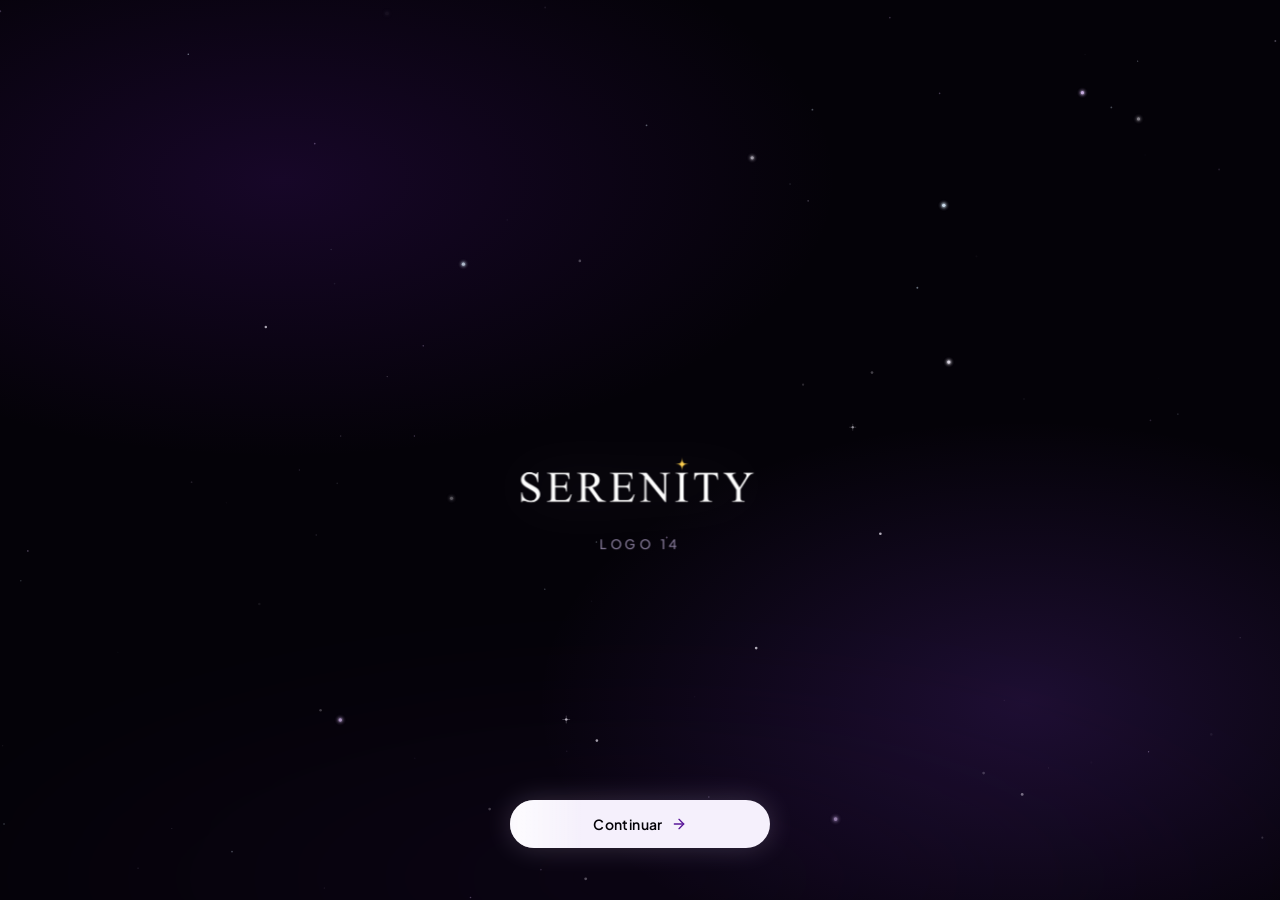
==== commit 24155640: "feat(ui): add mirror icon to SerenityFlow section Integrate the mirror icon into the card components" ====
--- a/docs/index.html
+++ b/docs/index.html
@@ -22,8 +22,8 @@
       href="https://fonts.googleapis.com/css2?family=Cormorant+Garamond:ital,wght@0,400;0,500;0,600;0,700;1,400;1,600&family=Plus+Jakarta+Sans:wght@400;500;600;700&display=swap"
       rel="stylesheet"
     />
-    <script type="module" crossorigin src="./assets/index-tgNvs-HC.js"></script>
-    <link rel="stylesheet" crossorigin href="./assets/index-DkXINJro.css">
+    <script type="module" crossorigin src="./assets/index-BX4L3SLe.js"></script>
+    <link rel="stylesheet" crossorigin href="./assets/index-C8UuAZ4e.css">
   </head>
   <body class="bg-[#040208] text-[#F5F0FC] antialiased selection:bg-[#D900FF]/30 selection:text-white">
     <div id="root"></div>
--- a/docs/assets/index-C8UuAZ4e.css
+++ b/docs/assets/index-C8UuAZ4e.css
@@ -0,0 +1,2 @@
+/*! tailwindcss v4.3.5 | MIT License | https://tailwindcss.com */
+@layer properties{@supports (((-webkit-hyphens:none)) and (not (margin-trim:block))) or ((-moz-orient:inline) and (not (color:rgb(from red r g b)))){*,:before,:after,::backdrop{--tw-translate-x:0;--tw-translate-y:0;--tw-translate-z:0;--tw-rotate-x:initial;--tw-rotate-y:initial;--tw-rotate-z:initial;--tw-skew-x:initial;--tw-skew-y:initial;--tw-pan-x:initial;--tw-pan-y:initial;--tw-pinch-zoom:initial;--tw-space-y-reverse:0;--tw-border-style:solid;--tw-gradient-position:initial;--tw-gradient-from:#0000;--tw-gradient-via:#0000;--tw-gradient-to:#0000;--tw-gradient-stops:initial;--tw-gradient-via-stops:initial;--tw-gradient-from-position:0%;--tw-gradient-via-position:50%;--tw-gradient-to-position:100%;--tw-leading:initial;--tw-font-weight:initial;--tw-tracking:initial;--tw-shadow:0 0 #0000;--tw-shadow-color:initial;--tw-shadow-alpha:100%;--tw-inset-shadow:0 0 #0000;--tw-inset-shadow-color:initial;--tw-inset-shadow-alpha:100%;--tw-ring-color:initial;--tw-ring-shadow:0 0 #0000;--tw-inset-ring-color:initial;--tw-inset-ring-shadow:0 0 #0000;--tw-ring-inset:initial;--tw-ring-offset-width:0px;--tw-ring-offset-color:#fff;--tw-ring-offset-shadow:0 0 #0000;--tw-blur:initial;--tw-brightness:initial;--tw-contrast:initial;--tw-grayscale:initial;--tw-hue-rotate:initial;--tw-invert:initial;--tw-opacity:initial;--tw-saturate:initial;--tw-sepia:initial;--tw-drop-shadow:initial;--tw-drop-shadow-color:initial;--tw-drop-shadow-alpha:100%;--tw-drop-shadow-size:initial;--tw-backdrop-blur:initial;--tw-backdrop-brightness:initial;--tw-backdrop-contrast:initial;--tw-backdrop-grayscale:initial;--tw-backdrop-hue-rotate:initial;--tw-backdrop-invert:initial;--tw-backdrop-opacity:initial;--tw-backdrop-saturate:initial;--tw-backdrop-sepia:initial;--tw-duration:initial;--tw-ease:initial;--tw-scale-x:1;--tw-scale-y:1;--tw-scale-z:1;--tw-outline-style:solid}}}@layer theme{:root,:host{--font-sans:"Plus Jakarta Sans", ui-sans-serif, system-ui, -apple-system, sans-serif;--font-serif:"Cormorant Garamond", Georgia, Cambria, "Times New Roman", serif;--font-mono:ui-monospace, SFMono-Regular, Menlo, Monaco, Consolas, "Liberation Mono", "Courier New", monospace;--color-white:#fff;--spacing:.25rem;--text-xs:.75rem;--text-xs--line-height:calc(1 / .75);--text-sm:.875rem;--text-sm--line-height:calc(1.25 / .875);--text-base:1rem;--text-base--line-height:calc(1.5 / 1);--text-lg:1.125rem;--text-lg--line-height:calc(1.75 / 1.125);--text-xl:1.25rem;--text-xl--line-height:calc(1.75 / 1.25);--text-2xl:1.5rem;--text-2xl--line-height:calc(2 / 1.5);--text-3xl:1.875rem;--text-3xl--line-height:calc(2.25 / 1.875);--text-4xl:2.25rem;--text-4xl--line-height:calc(2.5 / 2.25);--font-weight-normal:400;--font-weight-medium:500;--font-weight-semibold:600;--tracking-tight:-.025em;--tracking-wide:.025em;--leading-tight:1.25;--leading-snug:1.375;--leading-relaxed:1.625;--radius-2xl:1rem;--radius-3xl:1.5rem;--ease-in:cubic-bezier(.4, 0, 1, 1);--ease-out:cubic-bezier(0, 0, .2, 1);--ease-in-out:cubic-bezier(.4, 0, .2, 1);--blur-md:12px;--blur-xl:24px;--blur-2xl:40px;--blur-3xl:64px;--default-transition-duration:.15s;--default-transition-timing-function:cubic-bezier(.4, 0, .2, 1);--default-font-family:var(--font-sans);--default-mono-font-family:var(--font-mono)}}@layer base{*,:after,:before,::backdrop{box-sizing:border-box;border:0 solid;margin:0;padding:0}::file-selector-button{box-sizing:border-box;border:0 solid;margin:0;padding:0}html,:host{-webkit-text-size-adjust:100%;tab-size:4;line-height:1.5;font-family:var(--default-font-family,-apple-system, BlinkMacSystemFont, "Segoe UI", Roboto, "Helvetica Neue", "Noto Sans", Arial, sans-serif, "Apple Color Emoji", "Segoe UI Emoji", "Segoe UI Symbol", "Noto Color Emoji");font-feature-settings:var(--default-font-feature-settings,normal);font-variation-settings:var(--default-font-variation-settings,normal);-webkit-tap-highlight-color:transparent}hr{height:0;color:inherit;border-top-width:1px}abbr:where([title]){-webkit-text-decoration:underline dotted;text-decoration:underline dotted}h1,h2,h3,h4,h5,h6{font-size:inherit;font-weight:inherit}a{color:inherit;-webkit-text-decoration:inherit;-webkit-text-decoration:inherit;-webkit-text-decoration:inherit;-webkit-text-decoration:inherit;text-decoration:inherit}b,strong{font-weight:bolder}code,kbd,samp,pre{font-family:var(--default-mono-font-family,ui-monospace, SFMono-Regular, Menlo, Monaco, Consolas, "Liberation Mono", "Courier New", monospace);font-feature-settings:var(--default-mono-font-feature-settings,normal);font-variation-settings:var(--default-mono-font-variation-settings,normal);font-size:1em}small{font-size:80%}sub,sup{vertical-align:baseline;font-size:75%;line-height:0;position:relative}sub{bottom:-.25em}sup{top:-.5em}table{text-indent:0;border-color:inherit;border-collapse:collapse}:-moz-focusring:where(:not(iframe)){outline:auto}progress{vertical-align:baseline}summary{display:list-item}ol,ul,menu{list-style:none}img,svg,video,canvas,audio,iframe,embed,object{vertical-align:middle;display:block}img,video{max-width:100%;height:auto}button,input,select,optgroup,textarea{font:inherit;font-feature-settings:inherit;font-variation-settings:inherit;letter-spacing:inherit;color:inherit;opacity:1;background-color:#0000;border-radius:0}::file-selector-button{font:inherit;font-feature-settings:inherit;font-variation-settings:inherit;letter-spacing:inherit;color:inherit;opacity:1;background-color:#0000;border-radius:0}:where(select:is([multiple],[size])) optgroup{font-weight:bolder}:where(select:is([multiple],[size])) optgroup option{padding-inline-start:20px}::file-selector-button{margin-inline-end:4px}::placeholder{opacity:1}@supports (not ((-webkit-appearance:-apple-pay-button))) or (contain-intrinsic-size:1px){::placeholder{color:currentColor}@supports (color:color-mix(in lab, red, red)){::placeholder{color:color-mix(in oklab, currentcolor 50%, transparent)}}}textarea{resize:vertical}::-webkit-search-decoration{-webkit-appearance:none}::-webkit-date-and-time-value{min-height:1lh;text-align:inherit}::-webkit-datetime-edit{display:inline-flex}::-webkit-datetime-edit-fields-wrapper{padding:0}::-webkit-datetime-edit{padding-block:0}::-webkit-datetime-edit-year-field{padding-block:0}::-webkit-datetime-edit-month-field{padding-block:0}::-webkit-datetime-edit-day-field{padding-block:0}::-webkit-datetime-edit-hour-field{padding-block:0}::-webkit-datetime-edit-minute-field{padding-block:0}::-webkit-datetime-edit-second-field{padding-block:0}::-webkit-datetime-edit-millisecond-field{padding-block:0}::-webkit-datetime-edit-meridiem-field{padding-block:0}::-webkit-calendar-picker-indicator{line-height:1}:-moz-ui-invalid{box-shadow:none}button,input:where([type=button],[type=reset],[type=submit]){appearance:button}::file-selector-button{appearance:button}::-webkit-inner-spin-button{height:auto}::-webkit-outer-spin-button{height:auto}[hidden]:where(:not([hidden=until-found])){display:none!important}html{color:#f5f0fc;font-family:var(--font-sans);-webkit-tap-highlight-color:transparent;background-color:#040208}body{background-color:#040208;overflow-x:clip}}@layer components;@layer utilities{.pointer-events-auto{pointer-events:auto}.pointer-events-none{pointer-events:none}.visible{visibility:visible}.absolute{position:absolute}.fixed{position:fixed}.relative{position:relative}.-inset-4{inset:calc(var(--spacing) * -4)}.-inset-10{inset:calc(var(--spacing) * -10)}.inset-0{inset:0}.inset-2{inset:calc(var(--spacing) * 2)}.-inset-x-10{inset-inline:calc(var(--spacing) * -10)}.inset-x-0{inset-inline:0}.-inset-y-6{inset-block:calc(var(--spacing) * -6)}.-inset-y-8{inset-block:calc(var(--spacing) * -8)}.inset-y-0{inset-block:0}.top-0{top:0}.top-1\/2{top:50%}.top-3{top:calc(var(--spacing) * 3)}.top-4{top:calc(var(--spacing) * 4)}.right-0{right:0}.right-4{right:calc(var(--spacing) * 4)}.-bottom-1\/4{bottom:-25%}.bottom-0{bottom:0}.-left-\[9999px\]{left:-9999px}.left-0{left:0}.left-1\/2{left:50%}.left-3{left:calc(var(--spacing) * 3)}.z-0{z-index:0}.z-10{z-index:10}.z-20{z-index:20}.z-30{z-index:30}.z-50{z-index:50}.m-0{margin:0}.mx-auto{margin-inline:auto}.-mt-8{margin-top:calc(var(--spacing) * -8)}.mt-0\.5{margin-top:calc(var(--spacing) * .5)}.mt-1{margin-top:var(--spacing)}.mt-1\.5{margin-top:calc(var(--spacing) * 1.5)}.mt-3{margin-top:calc(var(--spacing) * 3)}.mt-3\.5{margin-top:calc(var(--spacing) * 3.5)}.mt-4{margin-top:calc(var(--spacing) * 4)}.mt-5{margin-top:calc(var(--spacing) * 5)}.mt-6{margin-top:calc(var(--spacing) * 6)}.mb-2{margin-bottom:calc(var(--spacing) * 2)}.mb-2\.5{margin-bottom:calc(var(--spacing) * 2.5)}.mb-4{margin-bottom:calc(var(--spacing) * 4)}.block{display:block}.contents{display:contents}.flex{display:flex}.hidden{display:none}.inline{display:inline}.inline-block{display:inline-block}.aspect-square{aspect-ratio:1}.h-1\.5{height:calc(var(--spacing) * 1.5)}.h-3\.5{height:calc(var(--spacing) * 3.5)}.h-4{height:calc(var(--spacing) * 4)}.h-5{height:calc(var(--spacing) * 5)}.h-6{height:calc(var(--spacing) * 6)}.h-7{height:calc(var(--spacing) * 7)}.h-10{height:calc(var(--spacing) * 10)}.h-11{height:calc(var(--spacing) * 11)}.h-12{height:calc(var(--spacing) * 12)}.h-44{height:calc(var(--spacing) * 44)}.h-\[1px\]{height:1px}.h-\[55vh\]{height:55vh}.h-\[100dvh\]{height:100dvh}.h-\[138px\]{height:138px}.h-\[155px\]{height:155px}.h-\[170px\]{height:170px}.h-auto{height:auto}.h-full{height:100%}.h-px{height:1px}.min-h-\[44px\]{min-height:44px}.min-h-\[48px\]{min-height:48px}.min-h-\[100dvh\]{min-height:100dvh}.w-1\.5{width:calc(var(--spacing) * 1.5)}.w-1\/2{width:50%}.w-3\.5{width:calc(var(--spacing) * 3.5)}.w-4{width:calc(var(--spacing) * 4)}.w-5{width:calc(var(--spacing) * 5)}.w-6{width:calc(var(--spacing) * 6)}.w-11{width:calc(var(--spacing) * 11)}.w-12{width:calc(var(--spacing) * 12)}.w-16{width:calc(var(--spacing) * 16)}.w-24{width:calc(var(--spacing) * 24)}.w-44{width:calc(var(--spacing) * 44)}.w-\[120vw\]{width:120vw}.w-\[155px\]{width:155px}.w-\[170px\]{width:170px}.w-\[195px\]{width:195px}.w-full{width:100%}.w-px{width:1px}.max-w-\[260px\]{max-width:260px}.max-w-\[270px\]{max-width:270px}.max-w-\[300px\]{max-width:300px}.max-w-\[310px\]{max-width:310px}.max-w-\[320px\]{max-width:320px}.max-w-\[340px\]{max-width:340px}.max-w-\[390px\]{max-width:390px}.max-w-\[395px\]{max-width:395px}.max-w-\[400px\]{max-width:400px}.max-w-\[440px\]{max-width:440px}.min-w-0{min-width:0}.min-w-\[24px\]{min-width:24px}.min-w-\[28px\]{min-width:28px}.min-w-\[44px\]{min-width:44px}.flex-1{flex:1}.shrink-0{flex-shrink:0}.origin-center{transform-origin:50%}.-translate-x-1\/2{--tw-translate-x:calc(calc(1 / 2 * 100%) * -1);translate:var(--tw-translate-x) var(--tw-translate-y)}.-translate-y-1\/2{--tw-translate-y:calc(calc(1 / 2 * 100%) * -1);translate:var(--tw-translate-x) var(--tw-translate-y)}.-skew-x-12{--tw-skew-x:skewX(calc(12deg * -1));transform:var(--tw-rotate-x, ) var(--tw-rotate-y, ) var(--tw-rotate-z, ) var(--tw-skew-x, ) var(--tw-skew-y, )}.transform{transform:var(--tw-rotate-x, ) var(--tw-rotate-y, ) var(--tw-rotate-z, ) var(--tw-skew-x, ) var(--tw-skew-y, )}.cursor-grab{cursor:grab}.cursor-pointer{cursor:pointer}.touch-pan-y{--tw-pan-y:pan-y;touch-action:var(--tw-pan-x, ) var(--tw-pan-y, ) var(--tw-pinch-zoom, )}.resize{resize:both}.flex-col{flex-direction:column}.items-center{align-items:center}.justify-between{justify-content:space-between}.justify-center{justify-content:center}.justify-end{justify-content:flex-end}.gap-1{gap:var(--spacing)}.gap-2{gap:calc(var(--spacing) * 2)}.gap-2\.5{gap:calc(var(--spacing) * 2.5)}.gap-3{gap:calc(var(--spacing) * 3)}.gap-3\.5{gap:calc(var(--spacing) * 3.5)}:where(.space-y-0\.5>:not(:last-child)){--tw-space-y-reverse:0;margin-block-start:calc(calc(var(--spacing) * .5) * var(--tw-space-y-reverse));margin-block-end:calc(calc(var(--spacing) * .5) * calc(1 - var(--tw-space-y-reverse)))}:where(.space-y-2\.5>:not(:last-child)){--tw-space-y-reverse:0;margin-block-start:calc(calc(var(--spacing) * 2.5) * var(--tw-space-y-reverse));margin-block-end:calc(calc(var(--spacing) * 2.5) * calc(1 - var(--tw-space-y-reverse)))}:where(.space-y-4>:not(:last-child)){--tw-space-y-reverse:0;margin-block-start:calc(calc(var(--spacing) * 4) * var(--tw-space-y-reverse));margin-block-end:calc(calc(var(--spacing) * 4) * calc(1 - var(--tw-space-y-reverse)))}.overflow-hidden{overflow:hidden}.scroll-smooth{scroll-behavior:smooth}.rounded-2xl{border-radius:var(--radius-2xl)}.rounded-3xl{border-radius:var(--radius-3xl)}.rounded-full{border-radius:2147483647px}.border{border-style:var(--tw-border-style);border-width:1px}.border-0{border-style:var(--tw-border-style);border-width:0}.border-\[\#e5d9f8\]\/14{border-color:oklab(90.4344% .0238599 -.0366159/.14)}.border-\[\#e5d9f8\]\/15{border-color:oklab(90.4344% .0238599 -.0366159/.15)}.border-\[\#e5d9f8\]\/16{border-color:oklab(90.4344% .0238599 -.0366159/.16)}.border-\[\#e5d9f8\]\/18{border-color:oklab(90.4344% .0238599 -.0366159/.18)}.border-\[\#e5d9f8\]\/20{border-color:oklab(90.4344% .0238599 -.0366159/.2)}.border-\[\#e5d9f8\]\/24{border-color:oklab(90.4344% .0238599 -.0366159/.24)}.border-\[\#e5d9f8\]\/25{border-color:oklab(90.4344% .0238599 -.0366159/.25)}.border-\[\#e5d9f8\]\/30{border-color:oklab(90.4344% .0238599 -.0366159/.3)}.bg-\[\#0b0714\]{background-color:#0b0714}.bg-\[\#0b0714\]\/75{background-color:oklab(14.2489% .013359 -.0256052/.75)}.bg-\[\#0b0714\]\/80{background-color:oklab(14.2489% .013359 -.0256052/.8)}.bg-\[\#0b0714\]\/82{background-color:oklab(14.2489% .013359 -.0256052/.82)}.bg-\[\#0b0714\]\/85{background-color:oklab(14.2489% .013359 -.0256052/.85)}.bg-\[\#0b0714\]\/88{background-color:oklab(14.2489% .013359 -.0256052/.88)}.bg-\[\#120c21\]\/80{background-color:oklab(17.5047% .0178559 -.0386848/.8)}.bg-\[\#120c21\]\/85{background-color:oklab(17.5047% .0178559 -.0386848/.85)}.bg-\[\#040208\]{background-color:#040208}.bg-\[\#040208\]\/72{background-color:oklab(9.77002% .0122431 -.0195265/.72)}.bg-\[\#040208\]\/88{background-color:oklab(9.77002% .0122431 -.0195265/.88)}.bg-\[\#040208\]\/90{background-color:oklab(9.77002% .0122431 -.0195265/.9)}.bg-\[\#82739e\]\/50{background-color:oklab(58.5388% .0337548 -.0576777/.5)}.bg-\[\#f5f0fc\]{background-color:#f5f0fc}.bg-\[\#f8f5fc\]{background-color:#f8f5fc}.bg-transparent{background-color:#0000}.bg-white{background-color:var(--color-white)}.bg-gradient-to-b{--tw-gradient-position:to bottom in oklab;background-image:linear-gradient(var(--tw-gradient-stops))}.bg-gradient-to-r{--tw-gradient-position:to right in oklab;background-image:linear-gradient(var(--tw-gradient-stops))}.from-\[\#0b0714\]{--tw-gradient-from:#0b0714;--tw-gradient-stops:var(--tw-gradient-via-stops,var(--tw-gradient-position), var(--tw-gradient-from) var(--tw-gradient-from-position), var(--tw-gradient-to) var(--tw-gradient-to-position))}.from-transparent{--tw-gradient-from:transparent;--tw-gradient-stops:var(--tw-gradient-via-stops,var(--tw-gradient-position), var(--tw-gradient-from) var(--tw-gradient-from-position), var(--tw-gradient-to) var(--tw-gradient-to-position))}.via-\[\#0b0714\]\/55{--tw-gradient-via:oklab(14.2489% .013359 -.0256052/.55);--tw-gradient-via-stops:var(--tw-gradient-position), var(--tw-gradient-from) var(--tw-gradient-from-position), var(--tw-gradient-via) var(--tw-gradient-via-position), var(--tw-gradient-to) var(--tw-gradient-to-position);--tw-gradient-stops:var(--tw-gradient-via-stops)}.via-\[\#b4a6cc\]\/25{--tw-gradient-via:oklab(74.9644% .029509 -.0474724/.25);--tw-gradient-via-stops:var(--tw-gradient-position), var(--tw-gradient-from) var(--tw-gradient-from-position), var(--tw-gradient-via) var(--tw-gradient-via-position), var(--tw-gradient-to) var(--tw-gradient-to-position);--tw-gradient-stops:var(--tw-gradient-via-stops)}.via-\[\#d900ff\]\/35{--tw-gradient-via:oklab(64.5806% .236631 -.200975/.35);--tw-gradient-via-stops:var(--tw-gradient-position), var(--tw-gradient-from) var(--tw-gradient-from-position), var(--tw-gradient-via) var(--tw-gradient-via-position), var(--tw-gradient-to) var(--tw-gradient-to-position);--tw-gradient-stops:var(--tw-gradient-via-stops)}.via-\[\#d900ff\]\/55{--tw-gradient-via:oklab(64.5806% .236631 -.200975/.55);--tw-gradient-via-stops:var(--tw-gradient-position), var(--tw-gradient-from) var(--tw-gradient-from-position), var(--tw-gradient-via) var(--tw-gradient-via-position), var(--tw-gradient-to) var(--tw-gradient-to-position);--tw-gradient-stops:var(--tw-gradient-via-stops)}.via-\[\#d900ff\]\/65{--tw-gradient-via:oklab(64.5806% .236631 -.200975/.65);--tw-gradient-via-stops:var(--tw-gradient-position), var(--tw-gradient-from) var(--tw-gradient-from-position), var(--tw-gradient-via) var(--tw-gradient-via-position), var(--tw-gradient-to) var(--tw-gradient-to-position);--tw-gradient-stops:var(--tw-gradient-via-stops)}.via-\[\#dceeff\]\/30{--tw-gradient-via:oklab(94.0917% -.0119105 -.0275108/.3);--tw-gradient-via-stops:var(--tw-gradient-position), var(--tw-gradient-from) var(--tw-gradient-from-position), var(--tw-gradient-via) var(--tw-gradient-via-position), var(--tw-gradient-to) var(--tw-gradient-to-position);--tw-gradient-stops:var(--tw-gradient-via-stops)}.via-\[\#dceeff\]\/55{--tw-gradient-via:oklab(94.0917% -.0119105 -.0275108/.55);--tw-gradient-via-stops:var(--tw-gradient-position), var(--tw-gradient-from) var(--tw-gradient-from-position), var(--tw-gradient-via) var(--tw-gradient-via-position), var(--tw-gradient-to) var(--tw-gradient-to-position);--tw-gradient-stops:var(--tw-gradient-via-stops)}.via-\[\#e5d9f8\]\/24{--tw-gradient-via:oklab(90.4344% .0238599 -.0366159/.24);--tw-gradient-via-stops:var(--tw-gradient-position), var(--tw-gradient-from) var(--tw-gradient-from-position), var(--tw-gradient-via) var(--tw-gradient-via-position), var(--tw-gradient-to) var(--tw-gradient-to-position);--tw-gradient-stops:var(--tw-gradient-via-stops)}.via-\[\#e5d9f8\]\/30{--tw-gradient-via:oklab(90.4344% .0238599 -.0366159/.3);--tw-gradient-via-stops:var(--tw-gradient-position), var(--tw-gradient-from) var(--tw-gradient-from-position), var(--tw-gradient-via) var(--tw-gradient-via-position), var(--tw-gradient-to) var(--tw-gradient-to-position);--tw-gradient-stops:var(--tw-gradient-via-stops)}.via-white\/60{--tw-gradient-via:#fff9}@supports (color:color-mix(in lab, red, red)){.via-white\/60{--tw-gradient-via:color-mix(in oklab, var(--color-white) 60%, transparent)}}.via-white\/60{--tw-gradient-via-stops:var(--tw-gradient-position), var(--tw-gradient-from) var(--tw-gradient-from-position), var(--tw-gradient-via) var(--tw-gradient-via-position), var(--tw-gradient-to) var(--tw-gradient-to-position);--tw-gradient-stops:var(--tw-gradient-via-stops)}.via-white\/70{--tw-gradient-via:#ffffffb3}@supports (color:color-mix(in lab, red, red)){.via-white\/70{--tw-gradient-via:color-mix(in oklab, var(--color-white) 70%, transparent)}}.via-white\/70{--tw-gradient-via-stops:var(--tw-gradient-position), var(--tw-gradient-from) var(--tw-gradient-from-position), var(--tw-gradient-via) var(--tw-gradient-via-position), var(--tw-gradient-to) var(--tw-gradient-to-position);--tw-gradient-stops:var(--tw-gradient-via-stops)}.to-transparent{--tw-gradient-to:transparent;--tw-gradient-stops:var(--tw-gradient-via-stops,var(--tw-gradient-position), var(--tw-gradient-from) var(--tw-gradient-from-position), var(--tw-gradient-to) var(--tw-gradient-to-position))}.object-contain{object-fit:contain}.object-cover{object-fit:cover}.object-\[50\%_18\%\]{object-position:50% 18%}.p-0{padding:0}.p-2\.5{padding:calc(var(--spacing) * 2.5)}.p-4{padding:calc(var(--spacing) * 4)}.p-5{padding:calc(var(--spacing) * 5)}.p-6{padding:calc(var(--spacing) * 6)}.px-0\.5{padding-inline:calc(var(--spacing) * .5)}.px-2{padding-inline:calc(var(--spacing) * 2)}.px-3\.5{padding-inline:calc(var(--spacing) * 3.5)}.px-5{padding-inline:calc(var(--spacing) * 5)}.px-6{padding-inline:calc(var(--spacing) * 6)}.px-7{padding-inline:calc(var(--spacing) * 7)}.py-2{padding-block:calc(var(--spacing) * 2)}.py-2\.5{padding-block:calc(var(--spacing) * 2.5)}.py-3{padding-block:calc(var(--spacing) * 3)}.py-6{padding-block:calc(var(--spacing) * 6)}.pt-1{padding-top:var(--spacing)}.pt-2{padding-top:calc(var(--spacing) * 2)}.pt-3{padding-top:calc(var(--spacing) * 3)}.pt-5{padding-top:calc(var(--spacing) * 5)}.pt-9{padding-top:calc(var(--spacing) * 9)}.pt-14{padding-top:calc(var(--spacing) * 14)}.pb-1{padding-bottom:var(--spacing)}.pb-2{padding-bottom:calc(var(--spacing) * 2)}.pb-2\.5{padding-bottom:calc(var(--spacing) * 2.5)}.pb-5{padding-bottom:calc(var(--spacing) * 5)}.pb-6{padding-bottom:calc(var(--spacing) * 6)}.pb-7{padding-bottom:calc(var(--spacing) * 7)}.text-center{text-align:center}.text-left{text-align:left}.font-serif{font-family:var(--font-serif)}.text-2xl{font-size:var(--text-2xl);line-height:var(--tw-leading,var(--text-2xl--line-height))}.text-3xl{font-size:var(--text-3xl);line-height:var(--tw-leading,var(--text-3xl--line-height))}.text-base{font-size:var(--text-base);line-height:var(--tw-leading,var(--text-base--line-height))}.text-lg{font-size:var(--text-lg);line-height:var(--tw-leading,var(--text-lg--line-height))}.text-sm{font-size:var(--text-sm);line-height:var(--tw-leading,var(--text-sm--line-height))}.text-xs{font-size:var(--text-xs);line-height:var(--tw-leading,var(--text-xs--line-height))}.text-\[10px\]{font-size:10px}.text-\[11\.5px\]{font-size:11.5px}.text-\[11px\]{font-size:11px}.text-\[13\.5px\]{font-size:13.5px}.text-\[14\.5px\]{font-size:14.5px}.text-\[15px\]{font-size:15px}.leading-relaxed{--tw-leading:var(--leading-relaxed);line-height:var(--leading-relaxed)}.leading-snug{--tw-leading:var(--leading-snug);line-height:var(--leading-snug)}.leading-tight{--tw-leading:var(--leading-tight);line-height:var(--leading-tight)}.font-medium{--tw-font-weight:var(--font-weight-medium);font-weight:var(--font-weight-medium)}.font-normal{--tw-font-weight:var(--font-weight-normal);font-weight:var(--font-weight-normal)}.font-semibold{--tw-font-weight:var(--font-weight-semibold);font-weight:var(--font-weight-semibold)}.tracking-\[0\.04em\]{--tw-tracking:.04em;letter-spacing:.04em}.tracking-\[0\.16em\]{--tw-tracking:.16em;letter-spacing:.16em}.tracking-\[0\.18em\]{--tw-tracking:.18em;letter-spacing:.18em}.tracking-\[0\.26em\]{--tw-tracking:.26em;letter-spacing:.26em}.tracking-tight{--tw-tracking:var(--tracking-tight);letter-spacing:var(--tracking-tight)}.tracking-wide{--tw-tracking:var(--tracking-wide);letter-spacing:var(--tracking-wide)}.\[text-wrap\:balance\]{text-wrap:balance}.\[text-wrap\:pretty\]{text-wrap:pretty}.text-\[\#5b189a\]{color:#5b189a}.text-\[\#9d8ec0\]{color:#9d8ec0}.text-\[\#040208\]{color:#040208}.text-\[\#82739e\]{color:#82739e}.text-\[\#F5F0FC\]{color:#f5f0fc}.text-\[\#a99bc4\]{color:#a99bc4}.text-\[\#b4a6cc\]{color:#b4a6cc}.text-\[\#b4a6cc\]\/75{color:oklab(74.9644% .029509 -.0474724/.75)}.text-\[\#b8a7d6\]{color:#b8a7d6}.text-\[\#cfc4e3\]{color:#cfc4e3}.text-\[\#d7cce9\]{color:#d7cce9}.text-\[\#d900ff\]{color:#d900ff}.text-\[\#dceeff\]{color:#dceeff}.text-\[\#e9e2f5\]{color:#e9e2f5}.text-\[\#f0eafb\]{color:#f0eafb}.text-\[\#f5f0fc\]{color:#f5f0fc}.text-\[\#ffffff\]{color:#fff}.uppercase{text-transform:uppercase}.italic{font-style:italic}.antialiased{-webkit-font-smoothing:antialiased;-moz-osx-font-smoothing:grayscale}.opacity-0{opacity:0}.opacity-25{opacity:.25}.opacity-90{opacity:.9}.opacity-\[0\.001\]{opacity:.001}.shadow-\[0_0_10px_rgba\(245\,240\,252\,0\.5\)\]{--tw-shadow:0 0 10px var(--tw-shadow-color,#f5f0fc80);box-shadow:var(--tw-inset-shadow), var(--tw-inset-ring-shadow), var(--tw-ring-offset-shadow), var(--tw-ring-shadow), var(--tw-shadow)}.shadow-\[0_0_24px_rgba\(217\,0\,255\,0\.22\)\,0_6px_18px_rgba\(0\,0\,0\,0\.65\)\]{--tw-shadow:0 0 24px var(--tw-shadow-color,#d900ff38), 0 6px 18px var(--tw-shadow-color,#000000a6);box-shadow:var(--tw-inset-shadow), var(--tw-inset-ring-shadow), var(--tw-ring-offset-shadow), var(--tw-ring-shadow), var(--tw-shadow)}.shadow-\[0_0_28px_rgba\(229\,217\,248\,0\.2\)\]{--tw-shadow:0 0 28px var(--tw-shadow-color,#e5d9f833);box-shadow:var(--tw-inset-shadow), var(--tw-inset-ring-shadow), var(--tw-ring-offset-shadow), var(--tw-ring-shadow), var(--tw-shadow)}.shadow-\[0_10px_30px_rgba\(0\,0\,0\,0\.45\)\]{--tw-shadow:0 10px 30px var(--tw-shadow-color,#00000073);box-shadow:var(--tw-inset-shadow), var(--tw-inset-ring-shadow), var(--tw-ring-offset-shadow), var(--tw-ring-shadow), var(--tw-shadow)}.shadow-\[0_20px_60px_rgba\(0\,0\,0\,0\.65\)\]{--tw-shadow:0 20px 60px var(--tw-shadow-color,#000000a6);box-shadow:var(--tw-inset-shadow), var(--tw-inset-ring-shadow), var(--tw-ring-offset-shadow), var(--tw-ring-shadow), var(--tw-shadow)}.shadow-\[0_24px_64px_rgba\(0\,0\,0\,0\.68\)\]{--tw-shadow:0 24px 64px var(--tw-shadow-color,#000000ad);box-shadow:var(--tw-inset-shadow), var(--tw-inset-ring-shadow), var(--tw-ring-offset-shadow), var(--tw-ring-shadow), var(--tw-shadow)}.shadow-\[0_24px_64px_rgba\(0\,0\,0\,0\.72\)\]{--tw-shadow:0 24px 64px var(--tw-shadow-color,#000000b8);box-shadow:var(--tw-inset-shadow), var(--tw-inset-ring-shadow), var(--tw-ring-offset-shadow), var(--tw-ring-shadow), var(--tw-shadow)}.shadow-\[0_24px_70px_rgba\(0\,0\,0\,0\.72\)\]{--tw-shadow:0 24px 70px var(--tw-shadow-color,#000000b8);box-shadow:var(--tw-inset-shadow), var(--tw-inset-ring-shadow), var(--tw-ring-offset-shadow), var(--tw-ring-shadow), var(--tw-shadow)}.ring{--tw-ring-shadow:var(--tw-ring-inset, ) 0 0 0 calc(1px + var(--tw-ring-offset-width)) var(--tw-ring-color,currentcolor);box-shadow:var(--tw-inset-shadow), var(--tw-inset-ring-shadow), var(--tw-ring-offset-shadow), var(--tw-ring-shadow), var(--tw-shadow)}.blur{--tw-blur:blur(8px);filter:var(--tw-blur, ) var(--tw-brightness, ) var(--tw-contrast, ) var(--tw-grayscale, ) var(--tw-hue-rotate, ) var(--tw-invert, ) var(--tw-saturate, ) var(--tw-sepia, ) var(--tw-drop-shadow, )}.blur-2xl{--tw-blur:blur(var(--blur-2xl));filter:var(--tw-blur, ) var(--tw-brightness, ) var(--tw-contrast, ) var(--tw-grayscale, ) var(--tw-hue-rotate, ) var(--tw-invert, ) var(--tw-saturate, ) var(--tw-sepia, ) var(--tw-drop-shadow, )}.blur-3xl{--tw-blur:blur(var(--blur-3xl));filter:var(--tw-blur, ) var(--tw-brightness, ) var(--tw-contrast, ) var(--tw-grayscale, ) var(--tw-hue-rotate, ) var(--tw-invert, ) var(--tw-saturate, ) var(--tw-sepia, ) var(--tw-drop-shadow, )}.brightness-0{--tw-brightness:brightness(0%);filter:var(--tw-blur, ) var(--tw-brightness, ) var(--tw-contrast, ) var(--tw-grayscale, ) var(--tw-hue-rotate, ) var(--tw-invert, ) var(--tw-saturate, ) var(--tw-sepia, ) var(--tw-drop-shadow, )}.brightness-125{--tw-brightness:brightness(125%);filter:var(--tw-blur, ) var(--tw-brightness, ) var(--tw-contrast, ) var(--tw-grayscale, ) var(--tw-hue-rotate, ) var(--tw-invert, ) var(--tw-saturate, ) var(--tw-sepia, ) var(--tw-drop-shadow, )}.drop-shadow{--tw-drop-shadow-size:drop-shadow(0 1px 2px var(--tw-drop-shadow-color,#0000001a)) drop-shadow(0 1px 1px var(--tw-drop-shadow-color,#0000000f));--tw-drop-shadow:drop-shadow(0 1px 2px #0000001a) drop-shadow(0 1px 1px #0000000f);filter:var(--tw-blur, ) var(--tw-brightness, ) var(--tw-contrast, ) var(--tw-grayscale, ) var(--tw-hue-rotate, ) var(--tw-invert, ) var(--tw-saturate, ) var(--tw-sepia, ) var(--tw-drop-shadow, )}.drop-shadow-\[0_0_8px_rgba\(229\,217\,248\,0\.4\)\]{--tw-drop-shadow-size:drop-shadow(0 0 8px var(--tw-drop-shadow-color,#e5d9f866));--tw-drop-shadow:var(--tw-drop-shadow-size);filter:var(--tw-blur, ) var(--tw-brightness, ) var(--tw-contrast, ) var(--tw-grayscale, ) var(--tw-hue-rotate, ) var(--tw-invert, ) var(--tw-saturate, ) var(--tw-sepia, ) var(--tw-drop-shadow, )}.drop-shadow-\[0_0_14px_rgba\(233\,226\,245\,0\.28\)\]{--tw-drop-shadow-size:drop-shadow(0 0 14px var(--tw-drop-shadow-color,#e9e2f547));--tw-drop-shadow:var(--tw-drop-shadow-size);filter:var(--tw-blur, ) var(--tw-brightness, ) var(--tw-contrast, ) var(--tw-grayscale, ) var(--tw-hue-rotate, ) var(--tw-invert, ) var(--tw-saturate, ) var(--tw-sepia, ) var(--tw-drop-shadow, )}.drop-shadow-\[0_0_16px_rgba\(220\,238\,255\,0\.48\)\]{--tw-drop-shadow-size:drop-shadow(0 0 16px var(--tw-drop-shadow-color,#dceeff7a));--tw-drop-shadow:var(--tw-drop-shadow-size);filter:var(--tw-blur, ) var(--tw-brightness, ) var(--tw-contrast, ) var(--tw-grayscale, ) var(--tw-hue-rotate, ) var(--tw-invert, ) var(--tw-saturate, ) var(--tw-sepia, ) var(--tw-drop-shadow, )}.drop-shadow-\[0_0_18px_rgba\(142\,68\,236\,0\.85\)\]{--tw-drop-shadow-size:drop-shadow(0 0 18px var(--tw-drop-shadow-color,#8e44ecd9));--tw-drop-shadow:var(--tw-drop-shadow-size);filter:var(--tw-blur, ) var(--tw-brightness, ) var(--tw-contrast, ) var(--tw-grayscale, ) var(--tw-hue-rotate, ) var(--tw-invert, ) var(--tw-saturate, ) var(--tw-sepia, ) var(--tw-drop-shadow, )}.drop-shadow-\[0_0_24px_rgba\(217\,0\,255\,0\.9\)\]{--tw-drop-shadow-size:drop-shadow(0 0 24px var(--tw-drop-shadow-color,#d900ffe6));--tw-drop-shadow:var(--tw-drop-shadow-size);filter:var(--tw-blur, ) var(--tw-brightness, ) var(--tw-contrast, ) var(--tw-grayscale, ) var(--tw-hue-rotate, ) var(--tw-invert, ) var(--tw-saturate, ) var(--tw-sepia, ) var(--tw-drop-shadow, )}.drop-shadow-\[0_0_24px_rgba\(245\,240\,252\,0\.18\)\]{--tw-drop-shadow-size:drop-shadow(0 0 24px var(--tw-drop-shadow-color,#f5f0fc2e));--tw-drop-shadow:var(--tw-drop-shadow-size);filter:var(--tw-blur, ) var(--tw-brightness, ) var(--tw-contrast, ) var(--tw-grayscale, ) var(--tw-hue-rotate, ) var(--tw-invert, ) var(--tw-saturate, ) var(--tw-sepia, ) var(--tw-drop-shadow, )}.invert{--tw-invert:invert(100%);filter:var(--tw-blur, ) var(--tw-brightness, ) var(--tw-contrast, ) var(--tw-grayscale, ) var(--tw-hue-rotate, ) var(--tw-invert, ) var(--tw-saturate, ) var(--tw-sepia, ) var(--tw-drop-shadow, )}.filter{filter:var(--tw-blur, ) var(--tw-brightness, ) var(--tw-contrast, ) var(--tw-grayscale, ) var(--tw-hue-rotate, ) var(--tw-invert, ) var(--tw-saturate, ) var(--tw-sepia, ) var(--tw-drop-shadow, )}.filter\!{filter:var(--tw-blur, ) var(--tw-brightness, ) var(--tw-contrast, ) var(--tw-grayscale, ) var(--tw-hue-rotate, ) var(--tw-invert, ) var(--tw-saturate, ) var(--tw-sepia, ) var(--tw-drop-shadow, )!important}.backdrop-blur-2xl{--tw-backdrop-blur:blur(var(--blur-2xl));-webkit-backdrop-filter:var(--tw-backdrop-blur, ) var(--tw-backdrop-brightness, ) var(--tw-backdrop-contrast, ) var(--tw-backdrop-grayscale, ) var(--tw-backdrop-hue-rotate, ) var(--tw-backdrop-invert, ) var(--tw-backdrop-opacity, ) var(--tw-backdrop-saturate, ) var(--tw-backdrop-sepia, );backdrop-filter:var(--tw-backdrop-blur, ) var(--tw-backdrop-brightness, ) var(--tw-backdrop-contrast, ) var(--tw-backdrop-grayscale, ) var(--tw-backdrop-hue-rotate, ) var(--tw-backdrop-invert, ) var(--tw-backdrop-opacity, ) var(--tw-backdrop-saturate, ) var(--tw-backdrop-sepia, )}.backdrop-blur-md{--tw-backdrop-blur:blur(var(--blur-md));-webkit-backdrop-filter:var(--tw-backdrop-blur, ) var(--tw-backdrop-brightness, ) var(--tw-backdrop-contrast, ) var(--tw-backdrop-grayscale, ) var(--tw-backdrop-hue-rotate, ) var(--tw-backdrop-invert, ) var(--tw-backdrop-opacity, ) var(--tw-backdrop-saturate, ) var(--tw-backdrop-sepia, );backdrop-filter:var(--tw-backdrop-blur, ) var(--tw-backdrop-brightness, ) var(--tw-backdrop-contrast, ) var(--tw-backdrop-grayscale, ) var(--tw-backdrop-hue-rotate, ) var(--tw-backdrop-invert, ) var(--tw-backdrop-opacity, ) var(--tw-backdrop-saturate, ) var(--tw-backdrop-sepia, )}.backdrop-blur-xl{--tw-backdrop-blur:blur(var(--blur-xl));-webkit-backdrop-filter:var(--tw-backdrop-blur, ) var(--tw-backdrop-brightness, ) var(--tw-backdrop-contrast, ) var(--tw-backdrop-grayscale, ) var(--tw-backdrop-hue-rotate, ) var(--tw-backdrop-invert, ) var(--tw-backdrop-opacity, ) var(--tw-backdrop-saturate, ) var(--tw-backdrop-sepia, );backdrop-filter:var(--tw-backdrop-blur, ) var(--tw-backdrop-brightness, ) var(--tw-backdrop-contrast, ) var(--tw-backdrop-grayscale, ) var(--tw-backdrop-hue-rotate, ) var(--tw-backdrop-invert, ) var(--tw-backdrop-opacity, ) var(--tw-backdrop-saturate, ) var(--tw-backdrop-sepia, )}.transition{transition-property:color,background-color,border-color,outline-color,text-decoration-color,fill,stroke,--tw-gradient-from,--tw-gradient-via,--tw-gradient-to,opacity,box-shadow,transform,translate,scale,rotate,filter,-webkit-backdrop-filter,backdrop-filter,display,content-visibility,overlay,pointer-events;transition-timing-function:var(--tw-ease,var(--default-transition-timing-function));transition-duration:var(--tw-duration,var(--default-transition-duration))}.transition-all{transition-property:all;transition-timing-function:var(--tw-ease,var(--default-transition-timing-function));transition-duration:var(--tw-duration,var(--default-transition-duration))}.transition-colors{transition-property:color,background-color,border-color,outline-color,text-decoration-color,fill,stroke,--tw-gradient-from,--tw-gradient-via,--tw-gradient-to;transition-timing-function:var(--tw-ease,var(--default-transition-timing-function));transition-duration:var(--tw-duration,var(--default-transition-duration))}.transition-transform{transition-property:transform,translate,scale,rotate;transition-timing-function:var(--tw-ease,var(--default-transition-timing-function));transition-duration:var(--tw-duration,var(--default-transition-duration))}.duration-200{--tw-duration:.2s;transition-duration:.2s}.duration-300{--tw-duration:.3s;transition-duration:.3s}.ease-in{--tw-ease:var(--ease-in);transition-timing-function:var(--ease-in)}.ease-in-out{--tw-ease:var(--ease-in-out);transition-timing-function:var(--ease-in-out)}.ease-out{--tw-ease:var(--ease-out);transition-timing-function:var(--ease-out)}.will-change-transform{will-change:transform}.contain-strict{contain:strict}.select-none{-webkit-user-select:none;user-select:none}@media (hover:hover){:is(:where(.group):hover .group-hover\:translate-x-0\.5){--tw-translate-x:calc(var(--spacing) * .5);translate:var(--tw-translate-x) var(--tw-translate-y)}:is(:where(.group):hover .group-hover\:scale-110){--tw-scale-x:110%;--tw-scale-y:110%;--tw-scale-z:110%;scale:var(--tw-scale-x) var(--tw-scale-y)}}.selection\:bg-\[\#D900FF\]\/30 ::selection{background-color:oklab(64.5806% .236631 -.200975/.3)}.selection\:bg-\[\#D900FF\]\/30::selection{background-color:oklab(64.5806% .236631 -.200975/.3)}.selection\:text-white ::selection{color:var(--color-white)}.selection\:text-white::selection{color:var(--color-white)}@media (hover:hover){.hover\:border-\[\#e5d9f8\]\/35:hover{border-color:oklab(90.4344% .0238599 -.0366159/.35)}.hover\:border-\[\#e5d9f8\]\/45:hover{border-color:oklab(90.4344% .0238599 -.0366159/.45)}.hover\:bg-\[\#1a112d\]:hover{background-color:#1a112d}.hover\:bg-\[\#160e29\]:hover{background-color:#160e29}.hover\:bg-\[\#b4a6cc\]:hover{background-color:#b4a6cc}.hover\:bg-white:hover{background-color:var(--color-white)}.hover\:text-\[\#f5f0fc\]:hover{color:#f5f0fc}}.focus-visible\:outline-2:focus-visible{outline-style:var(--tw-outline-style);outline-width:2px}.focus-visible\:outline-offset-2:focus-visible{outline-offset:2px}.focus-visible\:outline-\[\#d900ff\]:focus-visible{outline-color:#d900ff}.focus-visible\:outline-\[\#f5f0fc\]:focus-visible{outline-color:#f5f0fc}.active\:scale-95:active{--tw-scale-x:95%;--tw-scale-y:95%;--tw-scale-z:95%;scale:var(--tw-scale-x) var(--tw-scale-y)}.active\:scale-\[0\.98\]:active{scale:.98}.active\:cursor-grabbing:active{cursor:grabbing}@media (width>=40rem){.sm\:-mt-10{margin-top:calc(var(--spacing) * -10)}.sm\:h-13{height:calc(var(--spacing) * 13)}.sm\:h-\[156px\]{height:156px}.sm\:h-\[170px\]{height:170px}.sm\:w-13{width:calc(var(--spacing) * 13)}.sm\:w-\[170px\]{width:170px}.sm\:w-\[220px\]{width:220px}.sm\:max-w-\[300px\]{max-width:300px}.sm\:gap-3{gap:calc(var(--spacing) * 3)}.sm\:gap-3\.5{gap:calc(var(--spacing) * 3.5)}.sm\:gap-4{gap:calc(var(--spacing) * 4)}.sm\:p-6{padding:calc(var(--spacing) * 6)}.sm\:p-7{padding:calc(var(--spacing) * 7)}.sm\:px-4{padding-inline:calc(var(--spacing) * 4)}.sm\:px-6{padding-inline:calc(var(--spacing) * 6)}.sm\:px-7{padding-inline:calc(var(--spacing) * 7)}.sm\:py-3{padding-block:calc(var(--spacing) * 3)}.sm\:pt-6{padding-top:calc(var(--spacing) * 6)}.sm\:pt-7{padding-top:calc(var(--spacing) * 7)}.sm\:pt-10{padding-top:calc(var(--spacing) * 10)}.sm\:pt-16{padding-top:calc(var(--spacing) * 16)}.sm\:pb-7{padding-bottom:calc(var(--spacing) * 7)}.sm\:pb-8{padding-bottom:calc(var(--spacing) * 8)}.sm\:pb-9{padding-bottom:calc(var(--spacing) * 9)}.sm\:text-3xl{font-size:var(--text-3xl);line-height:var(--tw-leading,var(--text-3xl--line-height))}.sm\:text-4xl{font-size:var(--text-4xl);line-height:var(--tw-leading,var(--text-4xl--line-height))}.sm\:text-base{font-size:var(--text-base);line-height:var(--tw-leading,var(--text-base--line-height))}.sm\:text-lg{font-size:var(--text-lg);line-height:var(--tw-leading,var(--text-lg--line-height))}.sm\:text-xl{font-size:var(--text-xl);line-height:var(--tw-leading,var(--text-xl--line-height))}.sm\:text-xs{font-size:var(--text-xs);line-height:var(--tw-leading,var(--text-xs--line-height))}.sm\:text-\[10\.5px\]{font-size:10.5px}.sm\:text-\[14\.5px\]{font-size:14.5px}.sm\:text-\[14px\]{font-size:14px}.sm\:text-\[15px\]{font-size:15px}.sm\:text-\[26px\]{font-size:26px}}}.pb-safe{padding-bottom:max(1rem, env(safe-area-inset-bottom))}.pt-safe{padding-top:max(1rem, env(safe-area-inset-top))}@property --tw-translate-x{syntax:"*";inherits:false;initial-value:0}@property --tw-translate-y{syntax:"*";inherits:false;initial-value:0}@property --tw-translate-z{syntax:"*";inherits:false;initial-value:0}@property --tw-rotate-x{syntax:"*";inherits:false}@property --tw-rotate-y{syntax:"*";inherits:false}@property --tw-rotate-z{syntax:"*";inherits:false}@property --tw-skew-x{syntax:"*";inherits:false}@property --tw-skew-y{syntax:"*";inherits:false}@property --tw-pan-x{syntax:"*";inherits:false}@property --tw-pan-y{syntax:"*";inherits:false}@property --tw-pinch-zoom{syntax:"*";inherits:false}@property --tw-space-y-reverse{syntax:"*";inherits:false;initial-value:0}@property --tw-border-style{syntax:"*";inherits:false;initial-value:solid}@property --tw-gradient-position{syntax:"*";inherits:false}@property --tw-gradient-from{syntax:"<color>";inherits:false;initial-value:#0000}@property --tw-gradient-via{syntax:"<color>";inherits:false;initial-value:#0000}@property --tw-gradient-to{syntax:"<color>";inherits:false;initial-value:#0000}@property --tw-gradient-stops{syntax:"*";inherits:false}@property --tw-gradient-via-stops{syntax:"*";inherits:false}@property --tw-gradient-from-position{syntax:"<length-percentage>";inherits:false;initial-value:0%}@property --tw-gradient-via-position{syntax:"<length-percentage>";inherits:false;initial-value:50%}@property --tw-gradient-to-position{syntax:"<length-percentage>";inherits:false;initial-value:100%}@property --tw-leading{syntax:"*";inherits:false}@property --tw-font-weight{syntax:"*";inherits:false}@property --tw-tracking{syntax:"*";inherits:false}@property --tw-shadow{syntax:"*";inherits:false;initial-value:0 0 #0000}@property --tw-shadow-color{syntax:"*";inherits:false}@property --tw-shadow-alpha{syntax:"<percentage>";inherits:false;initial-value:100%}@property --tw-inset-shadow{syntax:"*";inherits:false;initial-value:0 0 #0000}@property --tw-inset-shadow-color{syntax:"*";inherits:false}@property --tw-inset-shadow-alpha{syntax:"<percentage>";inherits:false;initial-value:100%}@property --tw-ring-color{syntax:"*";inherits:false}@property --tw-ring-shadow{syntax:"*";inherits:false;initial-value:0 0 #0000}@property --tw-inset-ring-color{syntax:"*";inherits:false}@property --tw-inset-ring-shadow{syntax:"*";inherits:false;initial-value:0 0 #0000}@property --tw-ring-inset{syntax:"*";inherits:false}@property --tw-ring-offset-width{syntax:"<length>";inherits:false;initial-value:0}@property --tw-ring-offset-color{syntax:"*";inherits:false;initial-value:#fff}@property --tw-ring-offset-shadow{syntax:"*";inherits:false;initial-value:0 0 #0000}@property --tw-blur{syntax:"*";inherits:false}@property --tw-brightness{syntax:"*";inherits:false}@property --tw-contrast{syntax:"*";inherits:false}@property --tw-grayscale{syntax:"*";inherits:false}@property --tw-hue-rotate{syntax:"*";inherits:false}@property --tw-invert{syntax:"*";inherits:false}@property --tw-opacity{syntax:"*";inherits:false}@property --tw-saturate{syntax:"*";inherits:false}@property --tw-sepia{syntax:"*";inherits:false}@property --tw-drop-shadow{syntax:"*";inherits:false}@property --tw-drop-shadow-color{syntax:"*";inherits:false}@property --tw-drop-shadow-alpha{syntax:"<percentage>";inherits:false;initial-value:100%}@property --tw-drop-shadow-size{syntax:"*";inherits:false}@property --tw-backdrop-blur{syntax:"*";inherits:false}@property --tw-backdrop-brightness{syntax:"*";inherits:false}@property --tw-backdrop-contrast{syntax:"*";inherits:false}@property --tw-backdrop-grayscale{syntax:"*";inherits:false}@property --tw-backdrop-hue-rotate{syntax:"*";inherits:false}@property --tw-backdrop-invert{syntax:"*";inherits:false}@property --tw-backdrop-opacity{syntax:"*";inherits:false}@property --tw-backdrop-saturate{syntax:"*";inherits:false}@property --tw-backdrop-sepia{syntax:"*";inherits:false}@property --tw-duration{syntax:"*";inherits:false}@property --tw-ease{syntax:"*";inherits:false}@property --tw-scale-x{syntax:"*";inherits:false;initial-value:1}@property --tw-scale-y{syntax:"*";inherits:false;initial-value:1}@property --tw-scale-z{syntax:"*";inherits:false;initial-value:1}@property --tw-outline-style{syntax:"*";inherits:false;initial-value:solid}
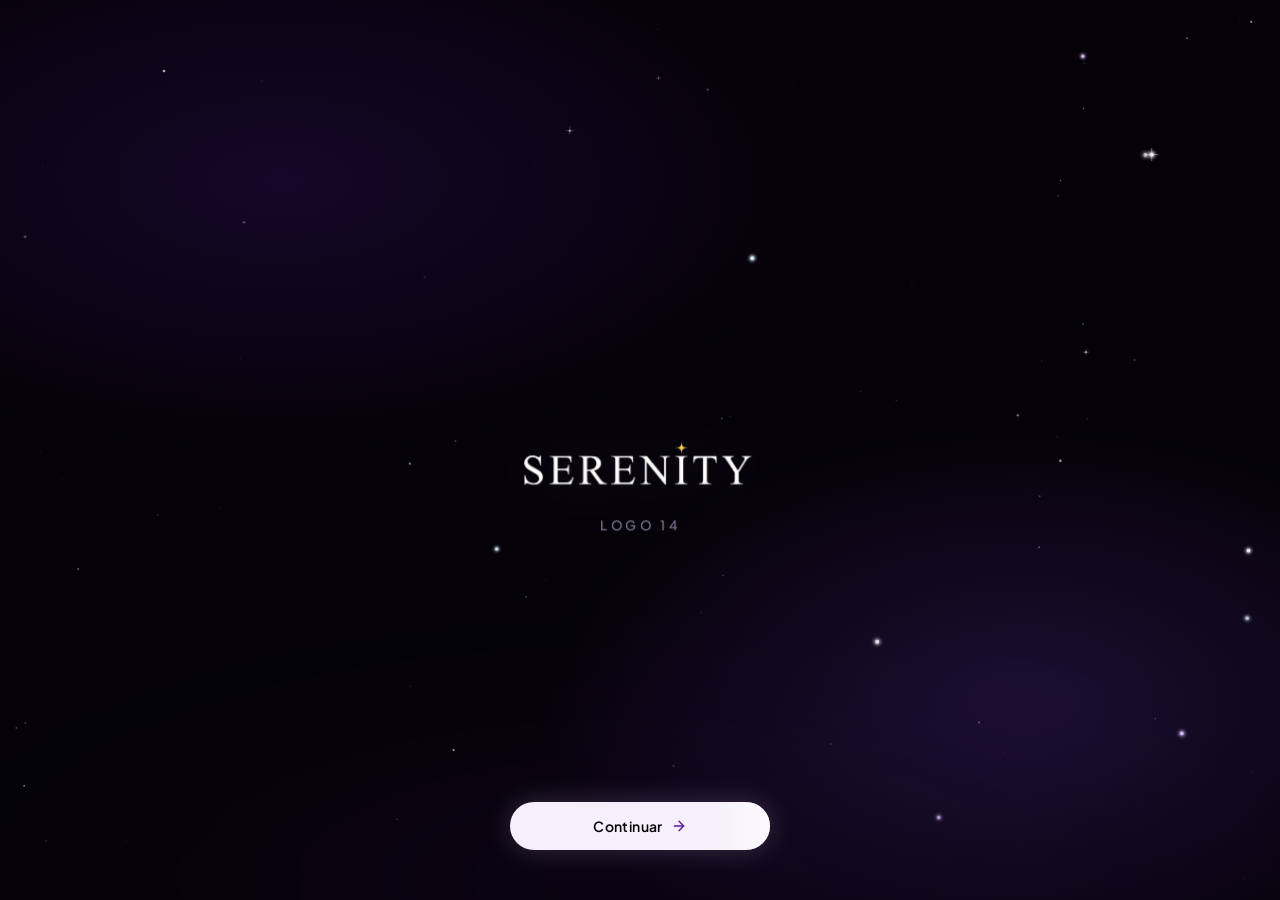
==== commit a191b9cc: "refactor: improve mobile layout and viewport handling Enhance viewport tracking for better mobile co" ====
--- a/docs/index.html
+++ b/docs/index.html
@@ -22,8 +22,8 @@
       href="https://fonts.googleapis.com/css2?family=Cormorant+Garamond:ital,wght@0,400;0,500;0,600;0,700;1,400;1,600&family=Plus+Jakarta+Sans:wght@400;500;600;700&display=swap"
       rel="stylesheet"
     />
-    <script type="module" crossorigin src="./assets/index-BX4L3SLe.js"></script>
-    <link rel="stylesheet" crossorigin href="./assets/index-C8UuAZ4e.css">
+    <script type="module" crossorigin src="./assets/index-CnzBqXAS.js"></script>
+    <link rel="stylesheet" crossorigin href="./assets/index-CpsgI8sl.css">
   </head>
   <body class="bg-[#040208] text-[#F5F0FC] antialiased selection:bg-[#D900FF]/30 selection:text-white">
     <div id="root"></div>
--- a/docs/assets/index-CpsgI8sl.css
+++ b/docs/assets/index-CpsgI8sl.css
@@ -0,0 +1,2 @@
+/*! tailwindcss v4.3.5 | MIT License | https://tailwindcss.com */
+@layer properties{@supports (((-webkit-hyphens:none)) and (not (margin-trim:block))) or ((-moz-orient:inline) and (not (color:rgb(from red r g b)))){*,:before,:after,::backdrop{--tw-translate-x:0;--tw-translate-y:0;--tw-translate-z:0;--tw-rotate-x:initial;--tw-rotate-y:initial;--tw-rotate-z:initial;--tw-skew-x:initial;--tw-skew-y:initial;--tw-pan-x:initial;--tw-pan-y:initial;--tw-pinch-zoom:initial;--tw-space-y-reverse:0;--tw-border-style:solid;--tw-gradient-position:initial;--tw-gradient-from:#0000;--tw-gradient-via:#0000;--tw-gradient-to:#0000;--tw-gradient-stops:initial;--tw-gradient-via-stops:initial;--tw-gradient-from-position:0%;--tw-gradient-via-position:50%;--tw-gradient-to-position:100%;--tw-leading:initial;--tw-font-weight:initial;--tw-tracking:initial;--tw-shadow:0 0 #0000;--tw-shadow-color:initial;--tw-shadow-alpha:100%;--tw-inset-shadow:0 0 #0000;--tw-inset-shadow-color:initial;--tw-inset-shadow-alpha:100%;--tw-ring-color:initial;--tw-ring-shadow:0 0 #0000;--tw-inset-ring-color:initial;--tw-inset-ring-shadow:0 0 #0000;--tw-ring-inset:initial;--tw-ring-offset-width:0px;--tw-ring-offset-color:#fff;--tw-ring-offset-shadow:0 0 #0000;--tw-blur:initial;--tw-brightness:initial;--tw-contrast:initial;--tw-grayscale:initial;--tw-hue-rotate:initial;--tw-invert:initial;--tw-opacity:initial;--tw-saturate:initial;--tw-sepia:initial;--tw-drop-shadow:initial;--tw-drop-shadow-color:initial;--tw-drop-shadow-alpha:100%;--tw-drop-shadow-size:initial;--tw-backdrop-blur:initial;--tw-backdrop-brightness:initial;--tw-backdrop-contrast:initial;--tw-backdrop-grayscale:initial;--tw-backdrop-hue-rotate:initial;--tw-backdrop-invert:initial;--tw-backdrop-opacity:initial;--tw-backdrop-saturate:initial;--tw-backdrop-sepia:initial;--tw-duration:initial;--tw-ease:initial;--tw-scale-x:1;--tw-scale-y:1;--tw-scale-z:1;--tw-outline-style:solid}}}@layer theme{:root,:host{--font-sans:"Plus Jakarta Sans", ui-sans-serif, system-ui, -apple-system, sans-serif;--font-serif:"Cormorant Garamond", Georgia, Cambria, "Times New Roman", serif;--font-mono:ui-monospace, SFMono-Regular, Menlo, Monaco, Consolas, "Liberation Mono", "Courier New", monospace;--color-white:#fff;--spacing:.25rem;--text-xs:.75rem;--text-xs--line-height:calc(1 / .75);--text-sm:.875rem;--text-sm--line-height:calc(1.25 / .875);--text-base:1rem;--text-base--line-height:calc(1.5 / 1);--text-lg:1.125rem;--text-lg--line-height:calc(1.75 / 1.125);--text-xl:1.25rem;--text-xl--line-height:calc(1.75 / 1.25);--text-2xl:1.5rem;--text-2xl--line-height:calc(2 / 1.5);--text-3xl:1.875rem;--text-3xl--line-height:calc(2.25 / 1.875);--text-4xl:2.25rem;--text-4xl--line-height:calc(2.5 / 2.25);--font-weight-normal:400;--font-weight-medium:500;--font-weight-semibold:600;--tracking-tight:-.025em;--tracking-wide:.025em;--leading-tight:1.25;--leading-snug:1.375;--leading-relaxed:1.625;--radius-2xl:1rem;--radius-3xl:1.5rem;--ease-in:cubic-bezier(.4, 0, 1, 1);--ease-out:cubic-bezier(0, 0, .2, 1);--ease-in-out:cubic-bezier(.4, 0, .2, 1);--blur-md:12px;--blur-xl:24px;--blur-2xl:40px;--blur-3xl:64px;--default-transition-duration:.15s;--default-transition-timing-function:cubic-bezier(.4, 0, .2, 1);--default-font-family:var(--font-sans);--default-mono-font-family:var(--font-mono)}}@layer base{*,:after,:before,::backdrop{box-sizing:border-box;border:0 solid;margin:0;padding:0}::file-selector-button{box-sizing:border-box;border:0 solid;margin:0;padding:0}html,:host{-webkit-text-size-adjust:100%;tab-size:4;line-height:1.5;font-family:var(--default-font-family,-apple-system, BlinkMacSystemFont, "Segoe UI", Roboto, "Helvetica Neue", "Noto Sans", Arial, sans-serif, "Apple Color Emoji", "Segoe UI Emoji", "Segoe UI Symbol", "Noto Color Emoji");font-feature-settings:var(--default-font-feature-settings,normal);font-variation-settings:var(--default-font-variation-settings,normal);-webkit-tap-highlight-color:transparent}hr{height:0;color:inherit;border-top-width:1px}abbr:where([title]){-webkit-text-decoration:underline dotted;text-decoration:underline dotted}h1,h2,h3,h4,h5,h6{font-size:inherit;font-weight:inherit}a{color:inherit;-webkit-text-decoration:inherit;-webkit-text-decoration:inherit;-webkit-text-decoration:inherit;-webkit-text-decoration:inherit;text-decoration:inherit}b,strong{font-weight:bolder}code,kbd,samp,pre{font-family:var(--default-mono-font-family,ui-monospace, SFMono-Regular, Menlo, Monaco, Consolas, "Liberation Mono", "Courier New", monospace);font-feature-settings:var(--default-mono-font-feature-settings,normal);font-variation-settings:var(--default-mono-font-variation-settings,normal);font-size:1em}small{font-size:80%}sub,sup{vertical-align:baseline;font-size:75%;line-height:0;position:relative}sub{bottom:-.25em}sup{top:-.5em}table{text-indent:0;border-color:inherit;border-collapse:collapse}:-moz-focusring:where(:not(iframe)){outline:auto}progress{vertical-align:baseline}summary{display:list-item}ol,ul,menu{list-style:none}img,svg,video,canvas,audio,iframe,embed,object{vertical-align:middle;display:block}img,video{max-width:100%;height:auto}button,input,select,optgroup,textarea{font:inherit;font-feature-settings:inherit;font-variation-settings:inherit;letter-spacing:inherit;color:inherit;opacity:1;background-color:#0000;border-radius:0}::file-selector-button{font:inherit;font-feature-settings:inherit;font-variation-settings:inherit;letter-spacing:inherit;color:inherit;opacity:1;background-color:#0000;border-radius:0}:where(select:is([multiple],[size])) optgroup{font-weight:bolder}:where(select:is([multiple],[size])) optgroup option{padding-inline-start:20px}::file-selector-button{margin-inline-end:4px}::placeholder{opacity:1}@supports (not ((-webkit-appearance:-apple-pay-button))) or (contain-intrinsic-size:1px){::placeholder{color:currentColor}@supports (color:color-mix(in lab, red, red)){::placeholder{color:color-mix(in oklab, currentcolor 50%, transparent)}}}textarea{resize:vertical}::-webkit-search-decoration{-webkit-appearance:none}::-webkit-date-and-time-value{min-height:1lh;text-align:inherit}::-webkit-datetime-edit{display:inline-flex}::-webkit-datetime-edit-fields-wrapper{padding:0}::-webkit-datetime-edit{padding-block:0}::-webkit-datetime-edit-year-field{padding-block:0}::-webkit-datetime-edit-month-field{padding-block:0}::-webkit-datetime-edit-day-field{padding-block:0}::-webkit-datetime-edit-hour-field{padding-block:0}::-webkit-datetime-edit-minute-field{padding-block:0}::-webkit-datetime-edit-second-field{padding-block:0}::-webkit-datetime-edit-millisecond-field{padding-block:0}::-webkit-datetime-edit-meridiem-field{padding-block:0}::-webkit-calendar-picker-indicator{line-height:1}:-moz-ui-invalid{box-shadow:none}button,input:where([type=button],[type=reset],[type=submit]){appearance:button}::file-selector-button{appearance:button}::-webkit-inner-spin-button{height:auto}::-webkit-outer-spin-button{height:auto}[hidden]:where(:not([hidden=until-found])){display:none!important}html{color:#f5f0fc;min-height:100%;font-family:var(--font-sans);-webkit-tap-highlight-color:transparent;-webkit-text-size-adjust:100%;background-color:#040208;overflow-x:clip}body{overscroll-behavior-y:contain;background-color:#040208;min-height:100dvh;overflow-x:clip}}@layer components;@layer utilities{.pointer-events-auto{pointer-events:auto}.pointer-events-none{pointer-events:none}.visible{visibility:visible}.absolute{position:absolute}.fixed{position:fixed}.relative{position:relative}.-inset-4{inset:calc(var(--spacing) * -4)}.-inset-10{inset:calc(var(--spacing) * -10)}.inset-0{inset:0}.inset-2{inset:calc(var(--spacing) * 2)}.-inset-x-10{inset-inline:calc(var(--spacing) * -10)}.inset-x-0{inset-inline:0}.-inset-y-6{inset-block:calc(var(--spacing) * -6)}.-inset-y-8{inset-block:calc(var(--spacing) * -8)}.inset-y-0{inset-block:0}.top-0{top:0}.top-1\/2{top:50%}.top-2\.5{top:calc(var(--spacing) * 2.5)}.top-3{top:calc(var(--spacing) * 3)}.right-0{right:0}.right-3{right:calc(var(--spacing) * 3)}.-bottom-1\/4{bottom:-25%}.bottom-0{bottom:0}.-left-\[9999px\]{left:-9999px}.left-0{left:0}.left-1\/2{left:50%}.left-2{left:calc(var(--spacing) * 2)}.z-0{z-index:0}.z-10{z-index:10}.z-20{z-index:20}.z-30{z-index:30}.z-50{z-index:50}.m-0{margin:0}.mx-auto{margin-inline:auto}.my-auto{margin-block:auto}.-mt-3{margin-top:calc(var(--spacing) * -3)}.mt-0\.5{margin-top:calc(var(--spacing) * .5)}.mt-1{margin-top:var(--spacing)}.mt-2\.5{margin-top:calc(var(--spacing) * 2.5)}.mt-3{margin-top:calc(var(--spacing) * 3)}.mt-3\.5{margin-top:calc(var(--spacing) * 3.5)}.mt-4{margin-top:calc(var(--spacing) * 4)}.mt-5{margin-top:calc(var(--spacing) * 5)}.mb-2{margin-bottom:calc(var(--spacing) * 2)}.mb-3\.5{margin-bottom:calc(var(--spacing) * 3.5)}.block{display:block}.contents{display:contents}.flex{display:flex}.hidden{display:none}.inline{display:inline}.inline-block{display:inline-block}.aspect-square{aspect-ratio:1}.h-1\.5{height:calc(var(--spacing) * 1.5)}.h-3\.5{height:calc(var(--spacing) * 3.5)}.h-4{height:calc(var(--spacing) * 4)}.h-5{height:calc(var(--spacing) * 5)}.h-6{height:calc(var(--spacing) * 6)}.h-7{height:calc(var(--spacing) * 7)}.h-10{height:calc(var(--spacing) * 10)}.h-40{height:calc(var(--spacing) * 40)}.h-\[1px\]{height:1px}.h-\[18px\]{height:18px}.h-\[55vh\]{height:55vh}.h-\[clamp\(108px\,18dvh\,154px\)\]{height:clamp(108px,18dvh,154px)}.h-\[min\(44vw\,24dvh\,170px\)\]{height:min(44vw,24dvh,170px)}.h-auto{height:auto}.h-full{height:100%}.h-px{height:1px}.min-h-\[44px\]{min-height:44px}.min-h-\[48px\]{min-height:48px}.min-h-\[100dvh\]{min-height:100dvh}.min-h-\[240px\]{min-height:240px}.min-h-\[305px\]{min-height:305px}.w-1\.5{width:calc(var(--spacing) * 1.5)}.w-1\/2{width:50%}.w-3\.5{width:calc(var(--spacing) * 3.5)}.w-4{width:calc(var(--spacing) * 4)}.w-5{width:calc(var(--spacing) * 5)}.w-6{width:calc(var(--spacing) * 6)}.w-10{width:calc(var(--spacing) * 10)}.w-16{width:calc(var(--spacing) * 16)}.w-24{width:calc(var(--spacing) * 24)}.w-40{width:calc(var(--spacing) * 40)}.w-\[18px\]{width:18px}.w-\[120vw\]{width:120vw}.w-\[166px\]{width:166px}.w-\[min\(44vw\,24dvh\,170px\)\]{width:min(44vw,24dvh,170px)}.w-\[min\(72vw\,max\(160px\,36dvh\)\,300px\)\]{width:min(72vw,max(160px,36dvh),300px)}.w-\[min\(74vw\,max\(168px\,40dvh\)\,300px\)\]{width:min(74vw,max(168px,40dvh),300px)}.w-full{width:100%}.w-px{width:1px}.max-w-\[260px\]{max-width:260px}.max-w-\[270px\]{max-width:270px}.max-w-\[300px\]{max-width:300px}.max-w-\[310px\]{max-width:310px}.max-w-\[320px\]{max-width:320px}.max-w-\[340px\]{max-width:340px}.max-w-\[390px\]{max-width:390px}.max-w-\[395px\]{max-width:395px}.max-w-\[400px\]{max-width:400px}.max-w-\[440px\]{max-width:440px}.min-w-0{min-width:0}.min-w-\[22px\]{min-width:22px}.min-w-\[44px\]{min-width:44px}.flex-1{flex:1}.shrink-0{flex-shrink:0}.origin-center{transform-origin:50%}.-translate-x-1\/2{--tw-translate-x:calc(calc(1 / 2 * 100%) * -1);translate:var(--tw-translate-x) var(--tw-translate-y)}.-translate-y-1\/2{--tw-translate-y:calc(calc(1 / 2 * 100%) * -1);translate:var(--tw-translate-x) var(--tw-translate-y)}.-skew-x-12{--tw-skew-x:skewX(calc(12deg * -1));transform:var(--tw-rotate-x, ) var(--tw-rotate-y, ) var(--tw-rotate-z, ) var(--tw-skew-x, ) var(--tw-skew-y, )}.transform{transform:var(--tw-rotate-x, ) var(--tw-rotate-y, ) var(--tw-rotate-z, ) var(--tw-skew-x, ) var(--tw-skew-y, )}.cursor-grab{cursor:grab}.cursor-pointer{cursor:pointer}.touch-pan-y{--tw-pan-y:pan-y;touch-action:var(--tw-pan-x, ) var(--tw-pan-y, ) var(--tw-pinch-zoom, )}.resize{resize:both}.flex-col{flex-direction:column}.items-center{align-items:center}.justify-between{justify-content:space-between}.justify-center{justify-content:center}.justify-end{justify-content:flex-end}.gap-0\.5{gap:calc(var(--spacing) * .5)}.gap-2{gap:calc(var(--spacing) * 2)}.gap-2\.5{gap:calc(var(--spacing) * 2.5)}.gap-3{gap:calc(var(--spacing) * 3)}.gap-4{gap:calc(var(--spacing) * 4)}:where(.space-y-0\.5>:not(:last-child)){--tw-space-y-reverse:0;margin-block-start:calc(calc(var(--spacing) * .5) * var(--tw-space-y-reverse));margin-block-end:calc(calc(var(--spacing) * .5) * calc(1 - var(--tw-space-y-reverse)))}:where(.space-y-2>:not(:last-child)){--tw-space-y-reverse:0;margin-block-start:calc(calc(var(--spacing) * 2) * var(--tw-space-y-reverse));margin-block-end:calc(calc(var(--spacing) * 2) * calc(1 - var(--tw-space-y-reverse)))}:where(.space-y-3>:not(:last-child)){--tw-space-y-reverse:0;margin-block-start:calc(calc(var(--spacing) * 3) * var(--tw-space-y-reverse));margin-block-end:calc(calc(var(--spacing) * 3) * calc(1 - var(--tw-space-y-reverse)))}:where(.space-y-3\.5>:not(:last-child)){--tw-space-y-reverse:0;margin-block-start:calc(calc(var(--spacing) * 3.5) * var(--tw-space-y-reverse));margin-block-end:calc(calc(var(--spacing) * 3.5) * calc(1 - var(--tw-space-y-reverse)))}.truncate{text-overflow:ellipsis;white-space:nowrap;overflow:hidden}.overflow-hidden{overflow:hidden}.overflow-x-clip{overflow-x:clip}.overflow-x-hidden{overflow-x:hidden}.overflow-y-auto{overflow-y:auto}.scroll-smooth{scroll-behavior:smooth}.rounded-2xl{border-radius:var(--radius-2xl)}.rounded-3xl{border-radius:var(--radius-3xl)}.rounded-full{border-radius:2147483647px}.border{border-style:var(--tw-border-style);border-width:1px}.border-0{border-style:var(--tw-border-style);border-width:0}.border-\[\#e5d9f8\]\/14{border-color:oklab(90.4344% .0238599 -.0366159/.14)}.border-\[\#e5d9f8\]\/15{border-color:oklab(90.4344% .0238599 -.0366159/.15)}.border-\[\#e5d9f8\]\/16{border-color:oklab(90.4344% .0238599 -.0366159/.16)}.border-\[\#e5d9f8\]\/18{border-color:oklab(90.4344% .0238599 -.0366159/.18)}.border-\[\#e5d9f8\]\/20{border-color:oklab(90.4344% .0238599 -.0366159/.2)}.border-\[\#e5d9f8\]\/24{border-color:oklab(90.4344% .0238599 -.0366159/.24)}.border-\[\#e5d9f8\]\/25{border-color:oklab(90.4344% .0238599 -.0366159/.25)}.border-\[\#e5d9f8\]\/30{border-color:oklab(90.4344% .0238599 -.0366159/.3)}.bg-\[\#0b0714\]{background-color:#0b0714}.bg-\[\#0b0714\]\/75{background-color:oklab(14.2489% .013359 -.0256052/.75)}.bg-\[\#0b0714\]\/80{background-color:oklab(14.2489% .013359 -.0256052/.8)}.bg-\[\#0b0714\]\/82{background-color:oklab(14.2489% .013359 -.0256052/.82)}.bg-\[\#0b0714\]\/85{background-color:oklab(14.2489% .013359 -.0256052/.85)}.bg-\[\#0b0714\]\/88{background-color:oklab(14.2489% .013359 -.0256052/.88)}.bg-\[\#120c21\]\/80{background-color:oklab(17.5047% .0178559 -.0386848/.8)}.bg-\[\#120c21\]\/85{background-color:oklab(17.5047% .0178559 -.0386848/.85)}.bg-\[\#040208\]{background-color:#040208}.bg-\[\#040208\]\/72{background-color:oklab(9.77002% .0122431 -.0195265/.72)}.bg-\[\#040208\]\/88{background-color:oklab(9.77002% .0122431 -.0195265/.88)}.bg-\[\#040208\]\/90{background-color:oklab(9.77002% .0122431 -.0195265/.9)}.bg-\[\#82739e\]\/50{background-color:oklab(58.5388% .0337548 -.0576777/.5)}.bg-\[\#f5f0fc\]{background-color:#f5f0fc}.bg-\[\#f8f5fc\]{background-color:#f8f5fc}.bg-transparent{background-color:#0000}.bg-white{background-color:var(--color-white)}.bg-gradient-to-b{--tw-gradient-position:to bottom in oklab;background-image:linear-gradient(var(--tw-gradient-stops))}.bg-gradient-to-r{--tw-gradient-position:to right in oklab;background-image:linear-gradient(var(--tw-gradient-stops))}.from-\[\#0b0714\]{--tw-gradient-from:#0b0714;--tw-gradient-stops:var(--tw-gradient-via-stops,var(--tw-gradient-position), var(--tw-gradient-from) var(--tw-gradient-from-position), var(--tw-gradient-to) var(--tw-gradient-to-position))}.from-transparent{--tw-gradient-from:transparent;--tw-gradient-stops:var(--tw-gradient-via-stops,var(--tw-gradient-position), var(--tw-gradient-from) var(--tw-gradient-from-position), var(--tw-gradient-to) var(--tw-gradient-to-position))}.via-\[\#0b0714\]\/55{--tw-gradient-via:oklab(14.2489% .013359 -.0256052/.55);--tw-gradient-via-stops:var(--tw-gradient-position), var(--tw-gradient-from) var(--tw-gradient-from-position), var(--tw-gradient-via) var(--tw-gradient-via-position), var(--tw-gradient-to) var(--tw-gradient-to-position);--tw-gradient-stops:var(--tw-gradient-via-stops)}.via-\[\#b4a6cc\]\/25{--tw-gradient-via:oklab(74.9644% .029509 -.0474724/.25);--tw-gradient-via-stops:var(--tw-gradient-position), var(--tw-gradient-from) var(--tw-gradient-from-position), var(--tw-gradient-via) var(--tw-gradient-via-position), var(--tw-gradient-to) var(--tw-gradient-to-position);--tw-gradient-stops:var(--tw-gradient-via-stops)}.via-\[\#d900ff\]\/35{--tw-gradient-via:oklab(64.5806% .236631 -.200975/.35);--tw-gradient-via-stops:var(--tw-gradient-position), var(--tw-gradient-from) var(--tw-gradient-from-position), var(--tw-gradient-via) var(--tw-gradient-via-position), var(--tw-gradient-to) var(--tw-gradient-to-position);--tw-gradient-stops:var(--tw-gradient-via-stops)}.via-\[\#d900ff\]\/55{--tw-gradient-via:oklab(64.5806% .236631 -.200975/.55);--tw-gradient-via-stops:var(--tw-gradient-position), var(--tw-gradient-from) var(--tw-gradient-from-position), var(--tw-gradient-via) var(--tw-gradient-via-position), var(--tw-gradient-to) var(--tw-gradient-to-position);--tw-gradient-stops:var(--tw-gradient-via-stops)}.via-\[\#d900ff\]\/65{--tw-gradient-via:oklab(64.5806% .236631 -.200975/.65);--tw-gradient-via-stops:var(--tw-gradient-position), var(--tw-gradient-from) var(--tw-gradient-from-position), var(--tw-gradient-via) var(--tw-gradient-via-position), var(--tw-gradient-to) var(--tw-gradient-to-position);--tw-gradient-stops:var(--tw-gradient-via-stops)}.via-\[\#dceeff\]\/30{--tw-gradient-via:oklab(94.0917% -.0119105 -.0275108/.3);--tw-gradient-via-stops:var(--tw-gradient-position), var(--tw-gradient-from) var(--tw-gradient-from-position), var(--tw-gradient-via) var(--tw-gradient-via-position), var(--tw-gradient-to) var(--tw-gradient-to-position);--tw-gradient-stops:var(--tw-gradient-via-stops)}.via-\[\#dceeff\]\/55{--tw-gradient-via:oklab(94.0917% -.0119105 -.0275108/.55);--tw-gradient-via-stops:var(--tw-gradient-position), var(--tw-gradient-from) var(--tw-gradient-from-position), var(--tw-gradient-via) var(--tw-gradient-via-position), var(--tw-gradient-to) var(--tw-gradient-to-position);--tw-gradient-stops:var(--tw-gradient-via-stops)}.via-\[\#e5d9f8\]\/24{--tw-gradient-via:oklab(90.4344% .0238599 -.0366159/.24);--tw-gradient-via-stops:var(--tw-gradient-position), var(--tw-gradient-from) var(--tw-gradient-from-position), var(--tw-gradient-via) var(--tw-gradient-via-position), var(--tw-gradient-to) var(--tw-gradient-to-position);--tw-gradient-stops:var(--tw-gradient-via-stops)}.via-\[\#e5d9f8\]\/30{--tw-gradient-via:oklab(90.4344% .0238599 -.0366159/.3);--tw-gradient-via-stops:var(--tw-gradient-position), var(--tw-gradient-from) var(--tw-gradient-from-position), var(--tw-gradient-via) var(--tw-gradient-via-position), var(--tw-gradient-to) var(--tw-gradient-to-position);--tw-gradient-stops:var(--tw-gradient-via-stops)}.via-white\/60{--tw-gradient-via:#fff9}@supports (color:color-mix(in lab, red, red)){.via-white\/60{--tw-gradient-via:color-mix(in oklab, var(--color-white) 60%, transparent)}}.via-white\/60{--tw-gradient-via-stops:var(--tw-gradient-position), var(--tw-gradient-from) var(--tw-gradient-from-position), var(--tw-gradient-via) var(--tw-gradient-via-position), var(--tw-gradient-to) var(--tw-gradient-to-position);--tw-gradient-stops:var(--tw-gradient-via-stops)}.via-white\/70{--tw-gradient-via:#ffffffb3}@supports (color:color-mix(in lab, red, red)){.via-white\/70{--tw-gradient-via:color-mix(in oklab, var(--color-white) 70%, transparent)}}.via-white\/70{--tw-gradient-via-stops:var(--tw-gradient-position), var(--tw-gradient-from) var(--tw-gradient-from-position), var(--tw-gradient-via) var(--tw-gradient-via-position), var(--tw-gradient-to) var(--tw-gradient-to-position);--tw-gradient-stops:var(--tw-gradient-via-stops)}.to-transparent{--tw-gradient-to:transparent;--tw-gradient-stops:var(--tw-gradient-via-stops,var(--tw-gradient-position), var(--tw-gradient-from) var(--tw-gradient-from-position), var(--tw-gradient-to) var(--tw-gradient-to-position))}.object-contain{object-fit:contain}.object-cover{object-fit:cover}.object-\[50\%_18\%\]{object-position:50% 18%}.p-0{padding:0}.p-1{padding:var(--spacing)}.p-2{padding:calc(var(--spacing) * 2)}.p-4{padding:calc(var(--spacing) * 4)}.p-5{padding:calc(var(--spacing) * 5)}.px-2{padding-inline:calc(var(--spacing) * 2)}.px-3{padding-inline:calc(var(--spacing) * 3)}.px-4{padding-inline:calc(var(--spacing) * 4)}.px-5{padding-inline:calc(var(--spacing) * 5)}.px-6{padding-inline:calc(var(--spacing) * 6)}.px-11{padding-inline:calc(var(--spacing) * 11)}.py-1{padding-block:var(--spacing)}.py-2{padding-block:calc(var(--spacing) * 2)}.py-2\.5{padding-block:calc(var(--spacing) * 2.5)}.py-3{padding-block:calc(var(--spacing) * 3)}.py-4{padding-block:calc(var(--spacing) * 4)}.py-8{padding-block:calc(var(--spacing) * 8)}.pt-1{padding-top:var(--spacing)}.pt-2{padding-top:calc(var(--spacing) * 2)}.pt-3{padding-top:calc(var(--spacing) * 3)}.pt-4{padding-top:calc(var(--spacing) * 4)}.pt-8{padding-top:calc(var(--spacing) * 8)}.pb-0\.5{padding-bottom:calc(var(--spacing) * .5)}.pb-1{padding-bottom:var(--spacing)}.pb-2{padding-bottom:calc(var(--spacing) * 2)}.pb-4{padding-bottom:calc(var(--spacing) * 4)}.pb-5{padding-bottom:calc(var(--spacing) * 5)}.pb-6{padding-bottom:calc(var(--spacing) * 6)}.text-center{text-align:center}.text-left{text-align:left}.font-serif{font-family:var(--font-serif)}.text-2xl{font-size:var(--text-2xl);line-height:var(--tw-leading,var(--text-2xl--line-height))}.text-base{font-size:var(--text-base);line-height:var(--tw-leading,var(--text-base--line-height))}.text-lg{font-size:var(--text-lg);line-height:var(--tw-leading,var(--text-lg--line-height))}.text-sm{font-size:var(--text-sm);line-height:var(--tw-leading,var(--text-sm--line-height))}.text-xl{font-size:var(--text-xl);line-height:var(--tw-leading,var(--text-xl--line-height))}.text-xs{font-size:var(--text-xs);line-height:var(--tw-leading,var(--text-xs--line-height))}.text-\[9\.5px\]{font-size:9.5px}.text-\[10\.5px\]{font-size:10.5px}.text-\[11px\]{font-size:11px}.text-\[12\.5px\]{font-size:12.5px}.text-\[13\.5px\]{font-size:13.5px}.text-\[14px\]{font-size:14px}.text-\[15px\]{font-size:15px}.text-\[22px\]{font-size:22px}.text-\[26px\]{font-size:26px}.leading-relaxed{--tw-leading:var(--leading-relaxed);line-height:var(--leading-relaxed)}.leading-snug{--tw-leading:var(--leading-snug);line-height:var(--leading-snug)}.leading-tight{--tw-leading:var(--leading-tight);line-height:var(--leading-tight)}.font-medium{--tw-font-weight:var(--font-weight-medium);font-weight:var(--font-weight-medium)}.font-normal{--tw-font-weight:var(--font-weight-normal);font-weight:var(--font-weight-normal)}.font-semibold{--tw-font-weight:var(--font-weight-semibold);font-weight:var(--font-weight-semibold)}.tracking-\[0\.04em\]{--tw-tracking:.04em;letter-spacing:.04em}.tracking-\[0\.16em\]{--tw-tracking:.16em;letter-spacing:.16em}.tracking-\[0\.18em\]{--tw-tracking:.18em;letter-spacing:.18em}.tracking-\[0\.26em\]{--tw-tracking:.26em;letter-spacing:.26em}.tracking-tight{--tw-tracking:var(--tracking-tight);letter-spacing:var(--tracking-tight)}.tracking-wide{--tw-tracking:var(--tracking-wide);letter-spacing:var(--tracking-wide)}.\[text-wrap\:balance\]{text-wrap:balance}.\[text-wrap\:pretty\]{text-wrap:pretty}.text-\[\#5b189a\]{color:#5b189a}.text-\[\#9d8ec0\]{color:#9d8ec0}.text-\[\#040208\]{color:#040208}.text-\[\#82739e\]{color:#82739e}.text-\[\#F5F0FC\]{color:#f5f0fc}.text-\[\#a99bc4\]{color:#a99bc4}.text-\[\#b4a6cc\]{color:#b4a6cc}.text-\[\#b4a6cc\]\/75{color:oklab(74.9644% .029509 -.0474724/.75)}.text-\[\#b8a7d6\]{color:#b8a7d6}.text-\[\#cfc4e3\]{color:#cfc4e3}.text-\[\#d7cce9\]{color:#d7cce9}.text-\[\#d900ff\]{color:#d900ff}.text-\[\#dceeff\]{color:#dceeff}.text-\[\#e9e2f5\]{color:#e9e2f5}.text-\[\#f0eafb\]{color:#f0eafb}.text-\[\#f5f0fc\]{color:#f5f0fc}.text-\[\#ffffff\]{color:#fff}.uppercase{text-transform:uppercase}.italic{font-style:italic}.antialiased{-webkit-font-smoothing:antialiased;-moz-osx-font-smoothing:grayscale}.opacity-0{opacity:0}.opacity-25{opacity:.25}.opacity-90{opacity:.9}.opacity-\[0\.001\]{opacity:.001}.shadow-\[0_0_10px_rgba\(245\,240\,252\,0\.5\)\]{--tw-shadow:0 0 10px var(--tw-shadow-color,#f5f0fc80);box-shadow:var(--tw-inset-shadow), var(--tw-inset-ring-shadow), var(--tw-ring-offset-shadow), var(--tw-ring-shadow), var(--tw-shadow)}.shadow-\[0_0_24px_rgba\(217\,0\,255\,0\.22\)\,0_6px_18px_rgba\(0\,0\,0\,0\.65\)\]{--tw-shadow:0 0 24px var(--tw-shadow-color,#d900ff38), 0 6px 18px var(--tw-shadow-color,#000000a6);box-shadow:var(--tw-inset-shadow), var(--tw-inset-ring-shadow), var(--tw-ring-offset-shadow), var(--tw-ring-shadow), var(--tw-shadow)}.shadow-\[0_0_28px_rgba\(229\,217\,248\,0\.2\)\]{--tw-shadow:0 0 28px var(--tw-shadow-color,#e5d9f833);box-shadow:var(--tw-inset-shadow), var(--tw-inset-ring-shadow), var(--tw-ring-offset-shadow), var(--tw-ring-shadow), var(--tw-shadow)}.shadow-\[0_10px_30px_rgba\(0\,0\,0\,0\.45\)\]{--tw-shadow:0 10px 30px var(--tw-shadow-color,#00000073);box-shadow:var(--tw-inset-shadow), var(--tw-inset-ring-shadow), var(--tw-ring-offset-shadow), var(--tw-ring-shadow), var(--tw-shadow)}.shadow-\[0_20px_60px_rgba\(0\,0\,0\,0\.65\)\]{--tw-shadow:0 20px 60px var(--tw-shadow-color,#000000a6);box-shadow:var(--tw-inset-shadow), var(--tw-inset-ring-shadow), var(--tw-ring-offset-shadow), var(--tw-ring-shadow), var(--tw-shadow)}.shadow-\[0_24px_64px_rgba\(0\,0\,0\,0\.68\)\]{--tw-shadow:0 24px 64px var(--tw-shadow-color,#000000ad);box-shadow:var(--tw-inset-shadow), var(--tw-inset-ring-shadow), var(--tw-ring-offset-shadow), var(--tw-ring-shadow), var(--tw-shadow)}.shadow-\[0_24px_64px_rgba\(0\,0\,0\,0\.72\)\]{--tw-shadow:0 24px 64px var(--tw-shadow-color,#000000b8);box-shadow:var(--tw-inset-shadow), var(--tw-inset-ring-shadow), var(--tw-ring-offset-shadow), var(--tw-ring-shadow), var(--tw-shadow)}.shadow-\[0_24px_70px_rgba\(0\,0\,0\,0\.72\)\]{--tw-shadow:0 24px 70px var(--tw-shadow-color,#000000b8);box-shadow:var(--tw-inset-shadow), var(--tw-inset-ring-shadow), var(--tw-ring-offset-shadow), var(--tw-ring-shadow), var(--tw-shadow)}.ring{--tw-ring-shadow:var(--tw-ring-inset, ) 0 0 0 calc(1px + var(--tw-ring-offset-width)) var(--tw-ring-color,currentcolor);box-shadow:var(--tw-inset-shadow), var(--tw-inset-ring-shadow), var(--tw-ring-offset-shadow), var(--tw-ring-shadow), var(--tw-shadow)}.blur{--tw-blur:blur(8px);filter:var(--tw-blur, ) var(--tw-brightness, ) var(--tw-contrast, ) var(--tw-grayscale, ) var(--tw-hue-rotate, ) var(--tw-invert, ) var(--tw-saturate, ) var(--tw-sepia, ) var(--tw-drop-shadow, )}.blur-2xl{--tw-blur:blur(var(--blur-2xl));filter:var(--tw-blur, ) var(--tw-brightness, ) var(--tw-contrast, ) var(--tw-grayscale, ) var(--tw-hue-rotate, ) var(--tw-invert, ) var(--tw-saturate, ) var(--tw-sepia, ) var(--tw-drop-shadow, )}.blur-3xl{--tw-blur:blur(var(--blur-3xl));filter:var(--tw-blur, ) var(--tw-brightness, ) var(--tw-contrast, ) var(--tw-grayscale, ) var(--tw-hue-rotate, ) var(--tw-invert, ) var(--tw-saturate, ) var(--tw-sepia, ) var(--tw-drop-shadow, )}.brightness-0{--tw-brightness:brightness(0%);filter:var(--tw-blur, ) var(--tw-brightness, ) var(--tw-contrast, ) var(--tw-grayscale, ) var(--tw-hue-rotate, ) var(--tw-invert, ) var(--tw-saturate, ) var(--tw-sepia, ) var(--tw-drop-shadow, )}.brightness-125{--tw-brightness:brightness(125%);filter:var(--tw-blur, ) var(--tw-brightness, ) var(--tw-contrast, ) var(--tw-grayscale, ) var(--tw-hue-rotate, ) var(--tw-invert, ) var(--tw-saturate, ) var(--tw-sepia, ) var(--tw-drop-shadow, )}.drop-shadow{--tw-drop-shadow-size:drop-shadow(0 1px 2px var(--tw-drop-shadow-color,#0000001a)) drop-shadow(0 1px 1px var(--tw-drop-shadow-color,#0000000f));--tw-drop-shadow:drop-shadow(0 1px 2px #0000001a) drop-shadow(0 1px 1px #0000000f);filter:var(--tw-blur, ) var(--tw-brightness, ) var(--tw-contrast, ) var(--tw-grayscale, ) var(--tw-hue-rotate, ) var(--tw-invert, ) var(--tw-saturate, ) var(--tw-sepia, ) var(--tw-drop-shadow, )}.drop-shadow-\[0_0_8px_rgba\(229\,217\,248\,0\.4\)\]{--tw-drop-shadow-size:drop-shadow(0 0 8px var(--tw-drop-shadow-color,#e5d9f866));--tw-drop-shadow:var(--tw-drop-shadow-size);filter:var(--tw-blur, ) var(--tw-brightness, ) var(--tw-contrast, ) var(--tw-grayscale, ) var(--tw-hue-rotate, ) var(--tw-invert, ) var(--tw-saturate, ) var(--tw-sepia, ) var(--tw-drop-shadow, )}.drop-shadow-\[0_0_14px_rgba\(233\,226\,245\,0\.28\)\]{--tw-drop-shadow-size:drop-shadow(0 0 14px var(--tw-drop-shadow-color,#e9e2f547));--tw-drop-shadow:var(--tw-drop-shadow-size);filter:var(--tw-blur, ) var(--tw-brightness, ) var(--tw-contrast, ) var(--tw-grayscale, ) var(--tw-hue-rotate, ) var(--tw-invert, ) var(--tw-saturate, ) var(--tw-sepia, ) var(--tw-drop-shadow, )}.drop-shadow-\[0_0_16px_rgba\(220\,238\,255\,0\.48\)\]{--tw-drop-shadow-size:drop-shadow(0 0 16px var(--tw-drop-shadow-color,#dceeff7a));--tw-drop-shadow:var(--tw-drop-shadow-size);filter:var(--tw-blur, ) var(--tw-brightness, ) var(--tw-contrast, ) var(--tw-grayscale, ) var(--tw-hue-rotate, ) var(--tw-invert, ) var(--tw-saturate, ) var(--tw-sepia, ) var(--tw-drop-shadow, )}.drop-shadow-\[0_0_18px_rgba\(142\,68\,236\,0\.85\)\]{--tw-drop-shadow-size:drop-shadow(0 0 18px var(--tw-drop-shadow-color,#8e44ecd9));--tw-drop-shadow:var(--tw-drop-shadow-size);filter:var(--tw-blur, ) var(--tw-brightness, ) var(--tw-contrast, ) var(--tw-grayscale, ) var(--tw-hue-rotate, ) var(--tw-invert, ) var(--tw-saturate, ) var(--tw-sepia, ) var(--tw-drop-shadow, )}.drop-shadow-\[0_0_24px_rgba\(217\,0\,255\,0\.9\)\]{--tw-drop-shadow-size:drop-shadow(0 0 24px var(--tw-drop-shadow-color,#d900ffe6));--tw-drop-shadow:var(--tw-drop-shadow-size);filter:var(--tw-blur, ) var(--tw-brightness, ) var(--tw-contrast, ) var(--tw-grayscale, ) var(--tw-hue-rotate, ) var(--tw-invert, ) var(--tw-saturate, ) var(--tw-sepia, ) var(--tw-drop-shadow, )}.drop-shadow-\[0_0_24px_rgba\(245\,240\,252\,0\.18\)\]{--tw-drop-shadow-size:drop-shadow(0 0 24px var(--tw-drop-shadow-color,#f5f0fc2e));--tw-drop-shadow:var(--tw-drop-shadow-size);filter:var(--tw-blur, ) var(--tw-brightness, ) var(--tw-contrast, ) var(--tw-grayscale, ) var(--tw-hue-rotate, ) var(--tw-invert, ) var(--tw-saturate, ) var(--tw-sepia, ) var(--tw-drop-shadow, )}.invert{--tw-invert:invert(100%);filter:var(--tw-blur, ) var(--tw-brightness, ) var(--tw-contrast, ) var(--tw-grayscale, ) var(--tw-hue-rotate, ) var(--tw-invert, ) var(--tw-saturate, ) var(--tw-sepia, ) var(--tw-drop-shadow, )}.filter{filter:var(--tw-blur, ) var(--tw-brightness, ) var(--tw-contrast, ) var(--tw-grayscale, ) var(--tw-hue-rotate, ) var(--tw-invert, ) var(--tw-saturate, ) var(--tw-sepia, ) var(--tw-drop-shadow, )}.filter\!{filter:var(--tw-blur, ) var(--tw-brightness, ) var(--tw-contrast, ) var(--tw-grayscale, ) var(--tw-hue-rotate, ) var(--tw-invert, ) var(--tw-saturate, ) var(--tw-sepia, ) var(--tw-drop-shadow, )!important}.backdrop-blur-2xl{--tw-backdrop-blur:blur(var(--blur-2xl));-webkit-backdrop-filter:var(--tw-backdrop-blur, ) var(--tw-backdrop-brightness, ) var(--tw-backdrop-contrast, ) var(--tw-backdrop-grayscale, ) var(--tw-backdrop-hue-rotate, ) var(--tw-backdrop-invert, ) var(--tw-backdrop-opacity, ) var(--tw-backdrop-saturate, ) var(--tw-backdrop-sepia, );backdrop-filter:var(--tw-backdrop-blur, ) var(--tw-backdrop-brightness, ) var(--tw-backdrop-contrast, ) var(--tw-backdrop-grayscale, ) var(--tw-backdrop-hue-rotate, ) var(--tw-backdrop-invert, ) var(--tw-backdrop-opacity, ) var(--tw-backdrop-saturate, ) var(--tw-backdrop-sepia, )}.backdrop-blur-md{--tw-backdrop-blur:blur(var(--blur-md));-webkit-backdrop-filter:var(--tw-backdrop-blur, ) var(--tw-backdrop-brightness, ) var(--tw-backdrop-contrast, ) var(--tw-backdrop-grayscale, ) var(--tw-backdrop-hue-rotate, ) var(--tw-backdrop-invert, ) var(--tw-backdrop-opacity, ) var(--tw-backdrop-saturate, ) var(--tw-backdrop-sepia, );backdrop-filter:var(--tw-backdrop-blur, ) var(--tw-backdrop-brightness, ) var(--tw-backdrop-contrast, ) var(--tw-backdrop-grayscale, ) var(--tw-backdrop-hue-rotate, ) var(--tw-backdrop-invert, ) var(--tw-backdrop-opacity, ) var(--tw-backdrop-saturate, ) var(--tw-backdrop-sepia, )}.backdrop-blur-xl{--tw-backdrop-blur:blur(var(--blur-xl));-webkit-backdrop-filter:var(--tw-backdrop-blur, ) var(--tw-backdrop-brightness, ) var(--tw-backdrop-contrast, ) var(--tw-backdrop-grayscale, ) var(--tw-backdrop-hue-rotate, ) var(--tw-backdrop-invert, ) var(--tw-backdrop-opacity, ) var(--tw-backdrop-saturate, ) var(--tw-backdrop-sepia, );backdrop-filter:var(--tw-backdrop-blur, ) var(--tw-backdrop-brightness, ) var(--tw-backdrop-contrast, ) var(--tw-backdrop-grayscale, ) var(--tw-backdrop-hue-rotate, ) var(--tw-backdrop-invert, ) var(--tw-backdrop-opacity, ) var(--tw-backdrop-saturate, ) var(--tw-backdrop-sepia, )}.transition{transition-property:color,background-color,border-color,outline-color,text-decoration-color,fill,stroke,--tw-gradient-from,--tw-gradient-via,--tw-gradient-to,opacity,box-shadow,transform,translate,scale,rotate,filter,-webkit-backdrop-filter,backdrop-filter,display,content-visibility,overlay,pointer-events;transition-timing-function:var(--tw-ease,var(--default-transition-timing-function));transition-duration:var(--tw-duration,var(--default-transition-duration))}.transition-all{transition-property:all;transition-timing-function:var(--tw-ease,var(--default-transition-timing-function));transition-duration:var(--tw-duration,var(--default-transition-duration))}.transition-colors{transition-property:color,background-color,border-color,outline-color,text-decoration-color,fill,stroke,--tw-gradient-from,--tw-gradient-via,--tw-gradient-to;transition-timing-function:var(--tw-ease,var(--default-transition-timing-function));transition-duration:var(--tw-duration,var(--default-transition-duration))}.transition-transform{transition-property:transform,translate,scale,rotate;transition-timing-function:var(--tw-ease,var(--default-transition-timing-function));transition-duration:var(--tw-duration,var(--default-transition-duration))}.duration-200{--tw-duration:.2s;transition-duration:.2s}.duration-300{--tw-duration:.3s;transition-duration:.3s}.ease-in{--tw-ease:var(--ease-in);transition-timing-function:var(--ease-in)}.ease-in-out{--tw-ease:var(--ease-in-out);transition-timing-function:var(--ease-in-out)}.ease-out{--tw-ease:var(--ease-out);transition-timing-function:var(--ease-out)}.will-change-transform{will-change:transform}.contain-strict{contain:strict}.select-none{-webkit-user-select:none;user-select:none}@media (hover:hover){:is(:where(.group):hover .group-hover\:translate-x-0\.5){--tw-translate-x:calc(var(--spacing) * .5);translate:var(--tw-translate-x) var(--tw-translate-y)}:is(:where(.group):hover .group-hover\:scale-110){--tw-scale-x:110%;--tw-scale-y:110%;--tw-scale-z:110%;scale:var(--tw-scale-x) var(--tw-scale-y)}}.selection\:bg-\[\#D900FF\]\/30 ::selection{background-color:oklab(64.5806% .236631 -.200975/.3)}.selection\:bg-\[\#D900FF\]\/30::selection{background-color:oklab(64.5806% .236631 -.200975/.3)}.selection\:text-white ::selection{color:var(--color-white)}.selection\:text-white::selection{color:var(--color-white)}@media (hover:hover){.hover\:border-\[\#e5d9f8\]\/35:hover{border-color:oklab(90.4344% .0238599 -.0366159/.35)}.hover\:border-\[\#e5d9f8\]\/45:hover{border-color:oklab(90.4344% .0238599 -.0366159/.45)}.hover\:bg-\[\#1a112d\]:hover{background-color:#1a112d}.hover\:bg-\[\#160e29\]:hover{background-color:#160e29}.hover\:bg-\[\#b4a6cc\]:hover{background-color:#b4a6cc}.hover\:bg-white:hover{background-color:var(--color-white)}.hover\:text-\[\#f5f0fc\]:hover{color:#f5f0fc}}.focus-visible\:outline-2:focus-visible{outline-style:var(--tw-outline-style);outline-width:2px}.focus-visible\:outline-offset-2:focus-visible{outline-offset:2px}.focus-visible\:outline-\[\#d900ff\]:focus-visible{outline-color:#d900ff}.focus-visible\:outline-\[\#f5f0fc\]:focus-visible{outline-color:#f5f0fc}.active\:scale-95:active{--tw-scale-x:95%;--tw-scale-y:95%;--tw-scale-z:95%;scale:var(--tw-scale-x) var(--tw-scale-y)}.active\:scale-\[0\.98\]:active{scale:.98}.active\:cursor-grabbing:active{cursor:grabbing}@media (width>=375px){.min-\[375px\]\:top-3{top:calc(var(--spacing) * 3)}.min-\[375px\]\:top-4{top:calc(var(--spacing) * 4)}.min-\[375px\]\:right-4{right:calc(var(--spacing) * 4)}.min-\[375px\]\:left-3{left:calc(var(--spacing) * 3)}.min-\[375px\]\:-mt-6{margin-top:calc(var(--spacing) * -6)}.min-\[375px\]\:mt-1\.5{margin-top:calc(var(--spacing) * 1.5)}.min-\[375px\]\:mt-3{margin-top:calc(var(--spacing) * 3)}.min-\[375px\]\:mt-3\.5{margin-top:calc(var(--spacing) * 3.5)}.min-\[375px\]\:mt-4{margin-top:calc(var(--spacing) * 4)}.min-\[375px\]\:mt-5{margin-top:calc(var(--spacing) * 5)}.min-\[375px\]\:mt-6{margin-top:calc(var(--spacing) * 6)}.min-\[375px\]\:mb-2\.5{margin-bottom:calc(var(--spacing) * 2.5)}.min-\[375px\]\:mb-4{margin-bottom:calc(var(--spacing) * 4)}.min-\[375px\]\:h-5{height:calc(var(--spacing) * 5)}.min-\[375px\]\:h-11{height:calc(var(--spacing) * 11)}.min-\[375px\]\:h-12{height:calc(var(--spacing) * 12)}.min-\[375px\]\:min-h-\[335px\]{min-height:335px}.min-\[375px\]\:w-5{width:calc(var(--spacing) * 5)}.min-\[375px\]\:w-6{width:calc(var(--spacing) * 6)}.min-\[375px\]\:w-11{width:calc(var(--spacing) * 11)}.min-\[375px\]\:w-12{width:calc(var(--spacing) * 12)}.min-\[375px\]\:w-\[190px\]{width:190px}.min-\[375px\]\:min-w-\[24px\]{min-width:24px}.min-\[375px\]\:min-w-\[26px\]{min-width:26px}.min-\[375px\]\:gap-1{gap:var(--spacing)}.min-\[375px\]\:gap-2\.5{gap:calc(var(--spacing) * 2.5)}.min-\[375px\]\:gap-3{gap:calc(var(--spacing) * 3)}.min-\[375px\]\:gap-3\.5{gap:calc(var(--spacing) * 3.5)}:where(.min-\[375px\]\:space-y-2\.5>:not(:last-child)){--tw-space-y-reverse:0;margin-block-start:calc(calc(var(--spacing) * 2.5) * var(--tw-space-y-reverse));margin-block-end:calc(calc(var(--spacing) * 2.5) * calc(1 - var(--tw-space-y-reverse)))}:where(.min-\[375px\]\:space-y-4>:not(:last-child)){--tw-space-y-reverse:0;margin-block-start:calc(calc(var(--spacing) * 4) * var(--tw-space-y-reverse));margin-block-end:calc(calc(var(--spacing) * 4) * calc(1 - var(--tw-space-y-reverse)))}.min-\[375px\]\:p-2\.5{padding:calc(var(--spacing) * 2.5)}.min-\[375px\]\:p-5{padding:calc(var(--spacing) * 5)}.min-\[375px\]\:p-6{padding:calc(var(--spacing) * 6)}.min-\[375px\]\:px-3\.5{padding-inline:calc(var(--spacing) * 3.5)}.min-\[375px\]\:px-5{padding-inline:calc(var(--spacing) * 5)}.min-\[375px\]\:px-6{padding-inline:calc(var(--spacing) * 6)}.min-\[375px\]\:py-2\.5{padding-block:calc(var(--spacing) * 2.5)}.min-\[375px\]\:py-3{padding-block:calc(var(--spacing) * 3)}.min-\[375px\]\:py-6{padding-block:calc(var(--spacing) * 6)}.min-\[375px\]\:pt-4{padding-top:calc(var(--spacing) * 4)}.min-\[375px\]\:pt-5{padding-top:calc(var(--spacing) * 5)}.min-\[375px\]\:pt-9{padding-top:calc(var(--spacing) * 9)}.min-\[375px\]\:pb-2{padding-bottom:calc(var(--spacing) * 2)}.min-\[375px\]\:pb-2\.5{padding-bottom:calc(var(--spacing) * 2.5)}.min-\[375px\]\:pb-6{padding-bottom:calc(var(--spacing) * 6)}.min-\[375px\]\:pb-7{padding-bottom:calc(var(--spacing) * 7)}.min-\[375px\]\:text-2xl{font-size:var(--text-2xl);line-height:var(--tw-leading,var(--text-2xl--line-height))}.min-\[375px\]\:text-3xl{font-size:var(--text-3xl);line-height:var(--tw-leading,var(--text-3xl--line-height))}.min-\[375px\]\:text-base{font-size:var(--text-base);line-height:var(--tw-leading,var(--text-base--line-height))}.min-\[375px\]\:text-lg{font-size:var(--text-lg);line-height:var(--tw-leading,var(--text-lg--line-height))}.min-\[375px\]\:text-sm{font-size:var(--text-sm);line-height:var(--tw-leading,var(--text-sm--line-height))}.min-\[375px\]\:text-\[10px\]{font-size:10px}.min-\[375px\]\:text-\[11\.5px\]{font-size:11.5px}.min-\[375px\]\:text-\[11px\]{font-size:11px}.min-\[375px\]\:text-\[13\.5px\]{font-size:13.5px}.min-\[375px\]\:text-\[14\.5px\]{font-size:14.5px}.min-\[375px\]\:text-\[15px\]{font-size:15px}}@media (width>=40rem){.sm\:-mt-10{margin-top:calc(var(--spacing) * -10)}.sm\:mt-5{margin-top:calc(var(--spacing) * 5)}.sm\:h-13{height:calc(var(--spacing) * 13)}.sm\:h-44{height:calc(var(--spacing) * 44)}.sm\:w-13{width:calc(var(--spacing) * 13)}.sm\:w-44{width:calc(var(--spacing) * 44)}.sm\:w-\[215px\]{width:215px}.sm\:gap-3{gap:calc(var(--spacing) * 3)}.sm\:gap-3\.5{gap:calc(var(--spacing) * 3.5)}.sm\:gap-4{gap:calc(var(--spacing) * 4)}.sm\:p-6{padding:calc(var(--spacing) * 6)}.sm\:p-7{padding:calc(var(--spacing) * 7)}.sm\:px-4{padding-inline:calc(var(--spacing) * 4)}.sm\:px-6{padding-inline:calc(var(--spacing) * 6)}.sm\:px-7{padding-inline:calc(var(--spacing) * 7)}.sm\:py-3{padding-block:calc(var(--spacing) * 3)}.sm\:pt-6{padding-top:calc(var(--spacing) * 6)}.sm\:pt-10{padding-top:calc(var(--spacing) * 10)}.sm\:pb-7{padding-bottom:calc(var(--spacing) * 7)}.sm\:pb-8{padding-bottom:calc(var(--spacing) * 8)}.sm\:pb-9{padding-bottom:calc(var(--spacing) * 9)}.sm\:text-3xl{font-size:var(--text-3xl);line-height:var(--tw-leading,var(--text-3xl--line-height))}.sm\:text-4xl{font-size:var(--text-4xl);line-height:var(--tw-leading,var(--text-4xl--line-height))}.sm\:text-base{font-size:var(--text-base);line-height:var(--tw-leading,var(--text-base--line-height))}.sm\:text-lg{font-size:var(--text-lg);line-height:var(--tw-leading,var(--text-lg--line-height))}.sm\:text-xl{font-size:var(--text-xl);line-height:var(--tw-leading,var(--text-xl--line-height))}.sm\:text-xs{font-size:var(--text-xs);line-height:var(--tw-leading,var(--text-xs--line-height))}.sm\:text-\[10\.5px\]{font-size:10.5px}.sm\:text-\[14\.5px\]{font-size:14.5px}.sm\:text-\[14px\]{font-size:14px}.sm\:text-\[15px\]{font-size:15px}.sm\:text-\[26px\]{font-size:26px}}}.pb-safe{padding-bottom:max(.875rem, env(safe-area-inset-bottom))}.pt-safe{padding-top:max(.75rem, env(safe-area-inset-top))}@property --tw-translate-x{syntax:"*";inherits:false;initial-value:0}@property --tw-translate-y{syntax:"*";inherits:false;initial-value:0}@property --tw-translate-z{syntax:"*";inherits:false;initial-value:0}@property --tw-rotate-x{syntax:"*";inherits:false}@property --tw-rotate-y{syntax:"*";inherits:false}@property --tw-rotate-z{syntax:"*";inherits:false}@property --tw-skew-x{syntax:"*";inherits:false}@property --tw-skew-y{syntax:"*";inherits:false}@property --tw-pan-x{syntax:"*";inherits:false}@property --tw-pan-y{syntax:"*";inherits:false}@property --tw-pinch-zoom{syntax:"*";inherits:false}@property --tw-space-y-reverse{syntax:"*";inherits:false;initial-value:0}@property --tw-border-style{syntax:"*";inherits:false;initial-value:solid}@property --tw-gradient-position{syntax:"*";inherits:false}@property --tw-gradient-from{syntax:"<color>";inherits:false;initial-value:#0000}@property --tw-gradient-via{syntax:"<color>";inherits:false;initial-value:#0000}@property --tw-gradient-to{syntax:"<color>";inherits:false;initial-value:#0000}@property --tw-gradient-stops{syntax:"*";inherits:false}@property --tw-gradient-via-stops{syntax:"*";inherits:false}@property --tw-gradient-from-position{syntax:"<length-percentage>";inherits:false;initial-value:0%}@property --tw-gradient-via-position{syntax:"<length-percentage>";inherits:false;initial-value:50%}@property --tw-gradient-to-position{syntax:"<length-percentage>";inherits:false;initial-value:100%}@property --tw-leading{syntax:"*";inherits:false}@property --tw-font-weight{syntax:"*";inherits:false}@property --tw-tracking{syntax:"*";inherits:false}@property --tw-shadow{syntax:"*";inherits:false;initial-value:0 0 #0000}@property --tw-shadow-color{syntax:"*";inherits:false}@property --tw-shadow-alpha{syntax:"<percentage>";inherits:false;initial-value:100%}@property --tw-inset-shadow{syntax:"*";inherits:false;initial-value:0 0 #0000}@property --tw-inset-shadow-color{syntax:"*";inherits:false}@property --tw-inset-shadow-alpha{syntax:"<percentage>";inherits:false;initial-value:100%}@property --tw-ring-color{syntax:"*";inherits:false}@property --tw-ring-shadow{syntax:"*";inherits:false;initial-value:0 0 #0000}@property --tw-inset-ring-color{syntax:"*";inherits:false}@property --tw-inset-ring-shadow{syntax:"*";inherits:false;initial-value:0 0 #0000}@property --tw-ring-inset{syntax:"*";inherits:false}@property --tw-ring-offset-width{syntax:"<length>";inherits:false;initial-value:0}@property --tw-ring-offset-color{syntax:"*";inherits:false;initial-value:#fff}@property --tw-ring-offset-shadow{syntax:"*";inherits:false;initial-value:0 0 #0000}@property --tw-blur{syntax:"*";inherits:false}@property --tw-brightness{syntax:"*";inherits:false}@property --tw-contrast{syntax:"*";inherits:false}@property --tw-grayscale{syntax:"*";inherits:false}@property --tw-hue-rotate{syntax:"*";inherits:false}@property --tw-invert{syntax:"*";inherits:false}@property --tw-opacity{syntax:"*";inherits:false}@property --tw-saturate{syntax:"*";inherits:false}@property --tw-sepia{syntax:"*";inherits:false}@property --tw-drop-shadow{syntax:"*";inherits:false}@property --tw-drop-shadow-color{syntax:"*";inherits:false}@property --tw-drop-shadow-alpha{syntax:"<percentage>";inherits:false;initial-value:100%}@property --tw-drop-shadow-size{syntax:"*";inherits:false}@property --tw-backdrop-blur{syntax:"*";inherits:false}@property --tw-backdrop-brightness{syntax:"*";inherits:false}@property --tw-backdrop-contrast{syntax:"*";inherits:false}@property --tw-backdrop-grayscale{syntax:"*";inherits:false}@property --tw-backdrop-hue-rotate{syntax:"*";inherits:false}@property --tw-backdrop-invert{syntax:"*";inherits:false}@property --tw-backdrop-opacity{syntax:"*";inherits:false}@property --tw-backdrop-saturate{syntax:"*";inherits:false}@property --tw-backdrop-sepia{syntax:"*";inherits:false}@property --tw-duration{syntax:"*";inherits:false}@property --tw-ease{syntax:"*";inherits:false}@property --tw-scale-x{syntax:"*";inherits:false;initial-value:1}@property --tw-scale-y{syntax:"*";inherits:false;initial-value:1}@property --tw-scale-z{syntax:"*";inherits:false;initial-value:1}@property --tw-outline-style{syntax:"*";inherits:false;initial-value:solid}
